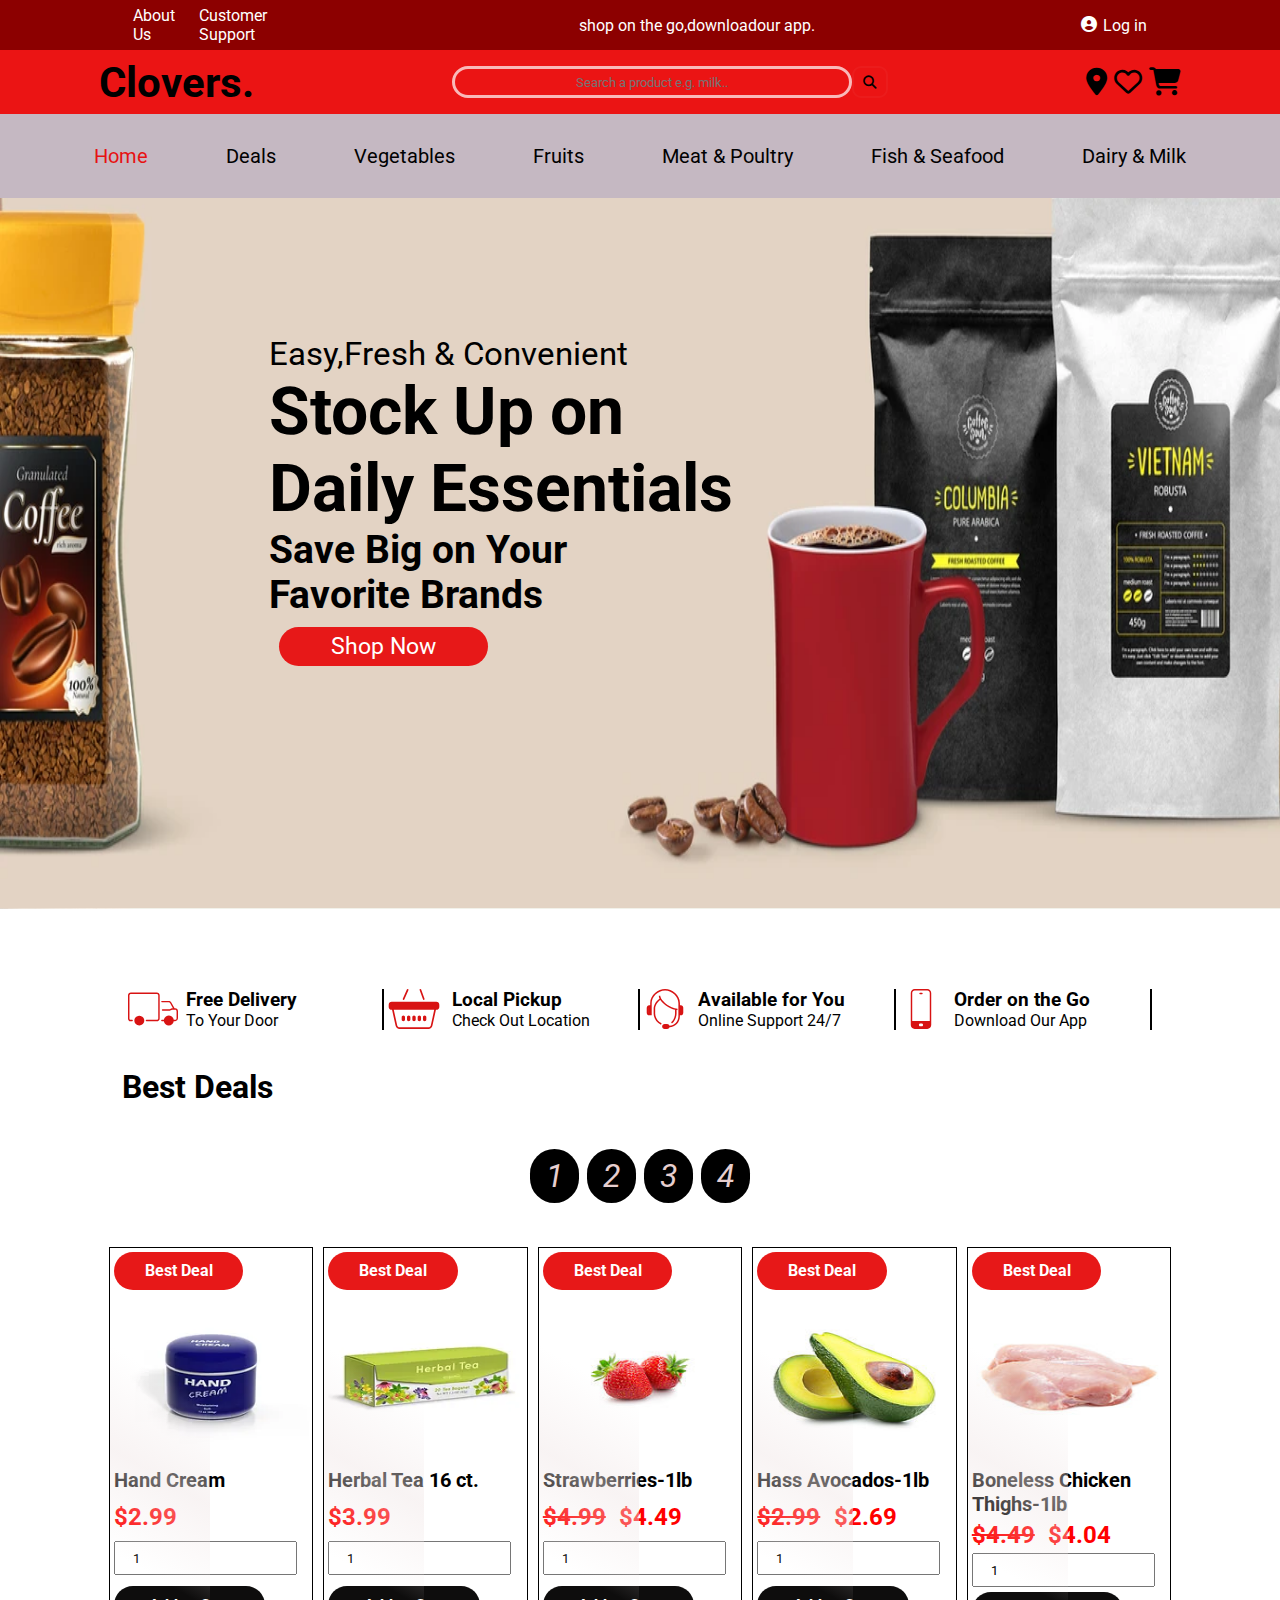
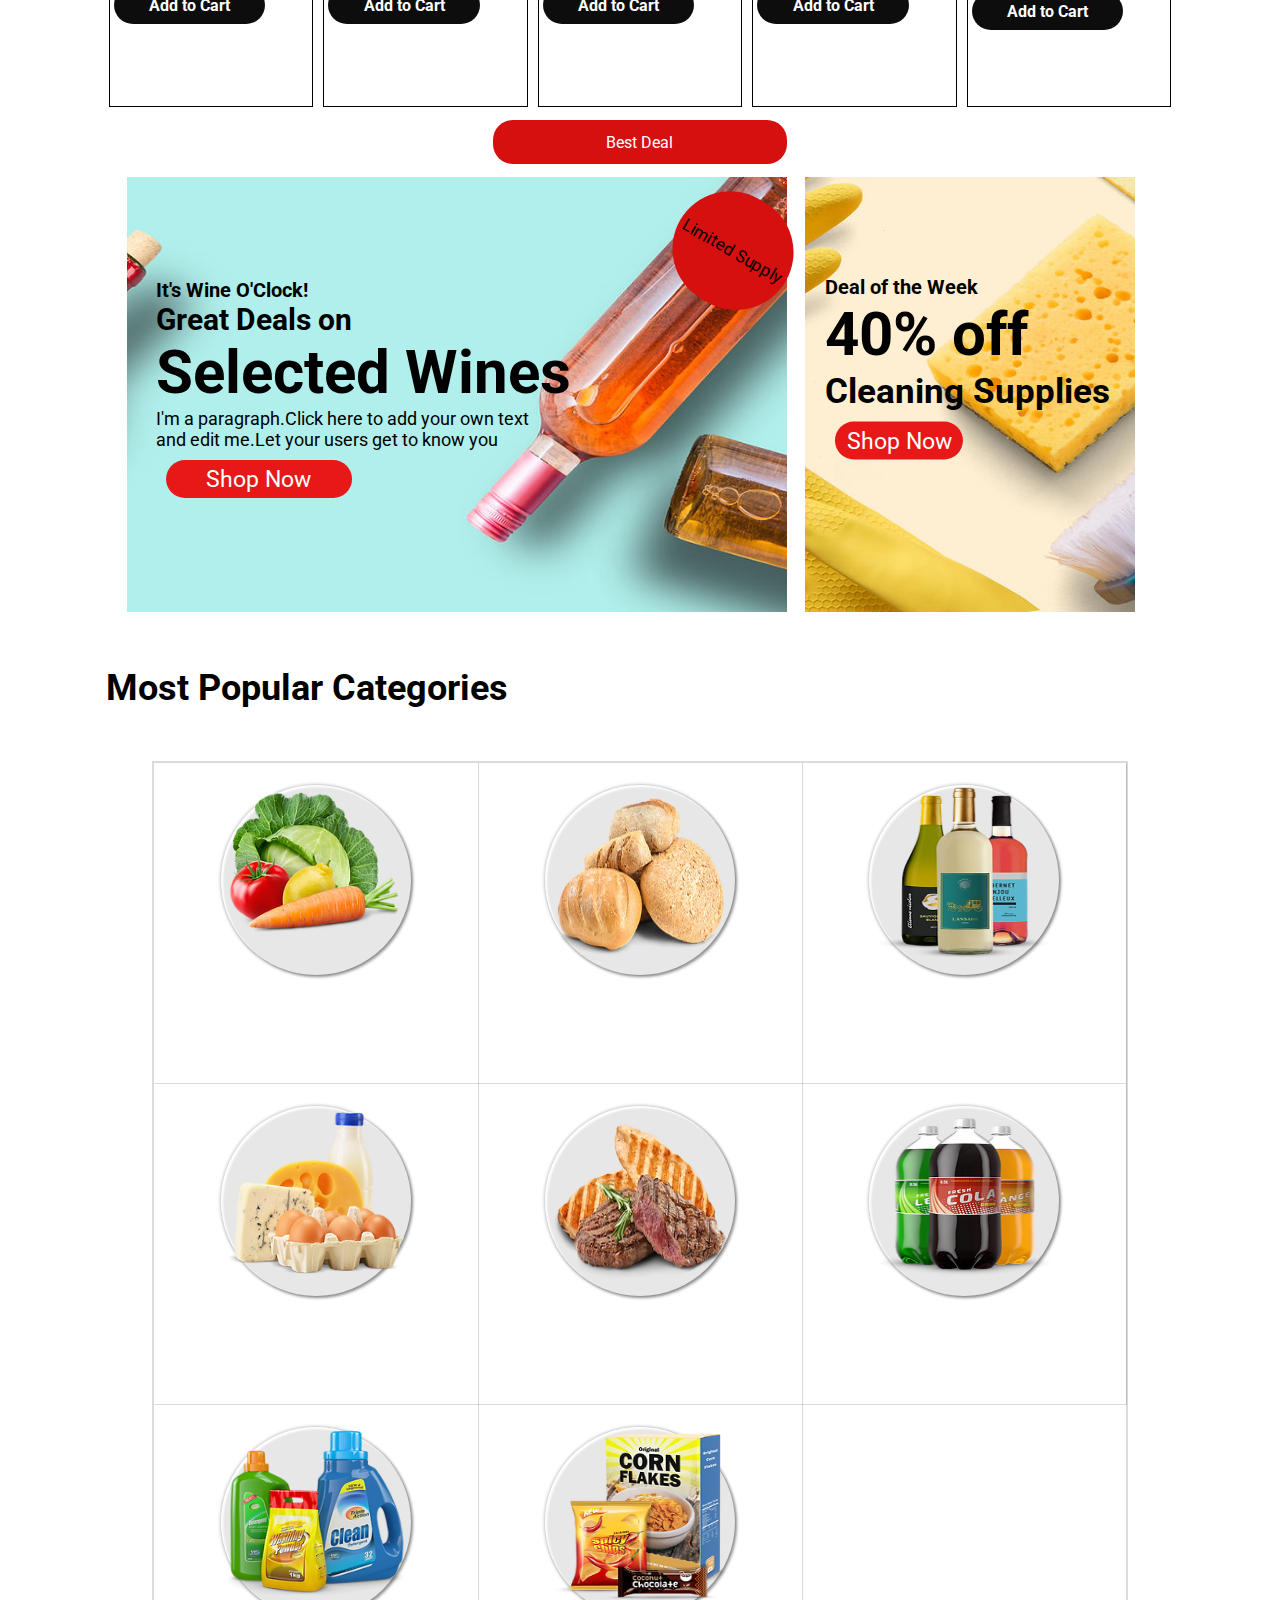
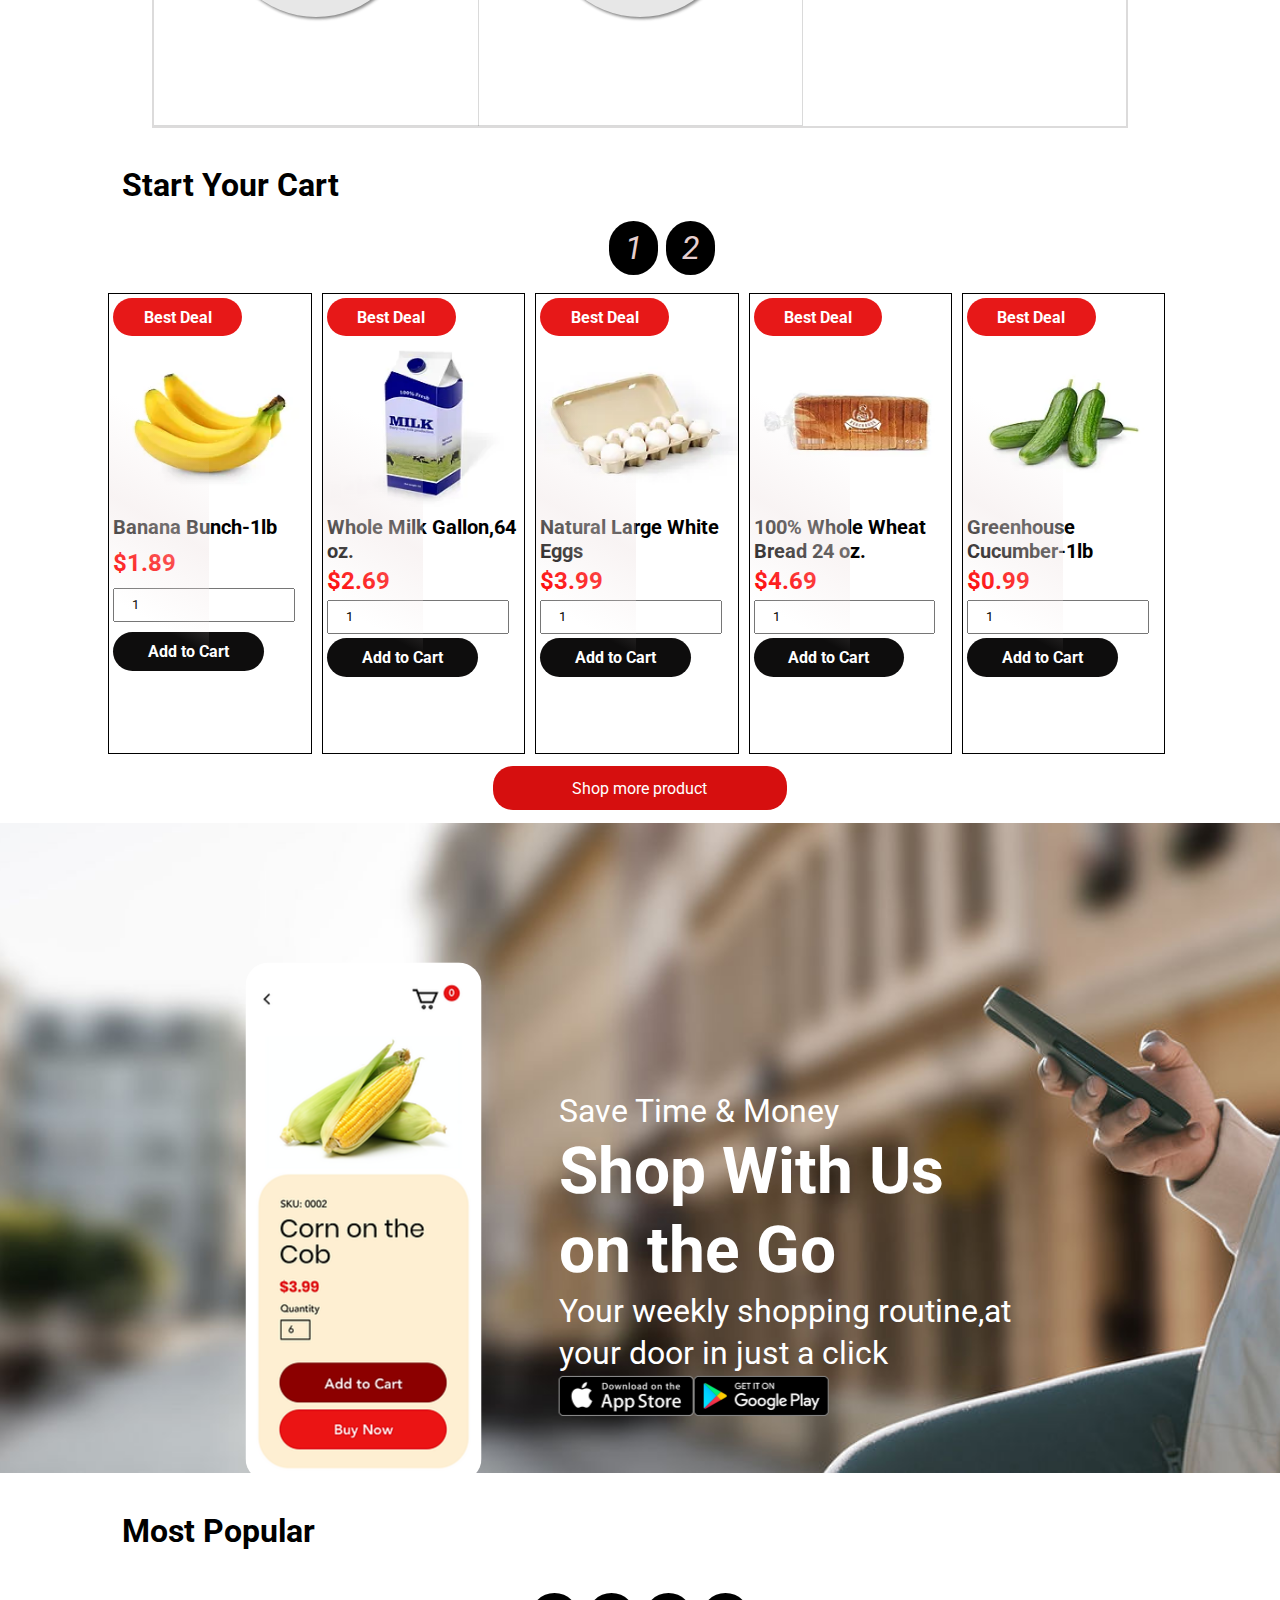
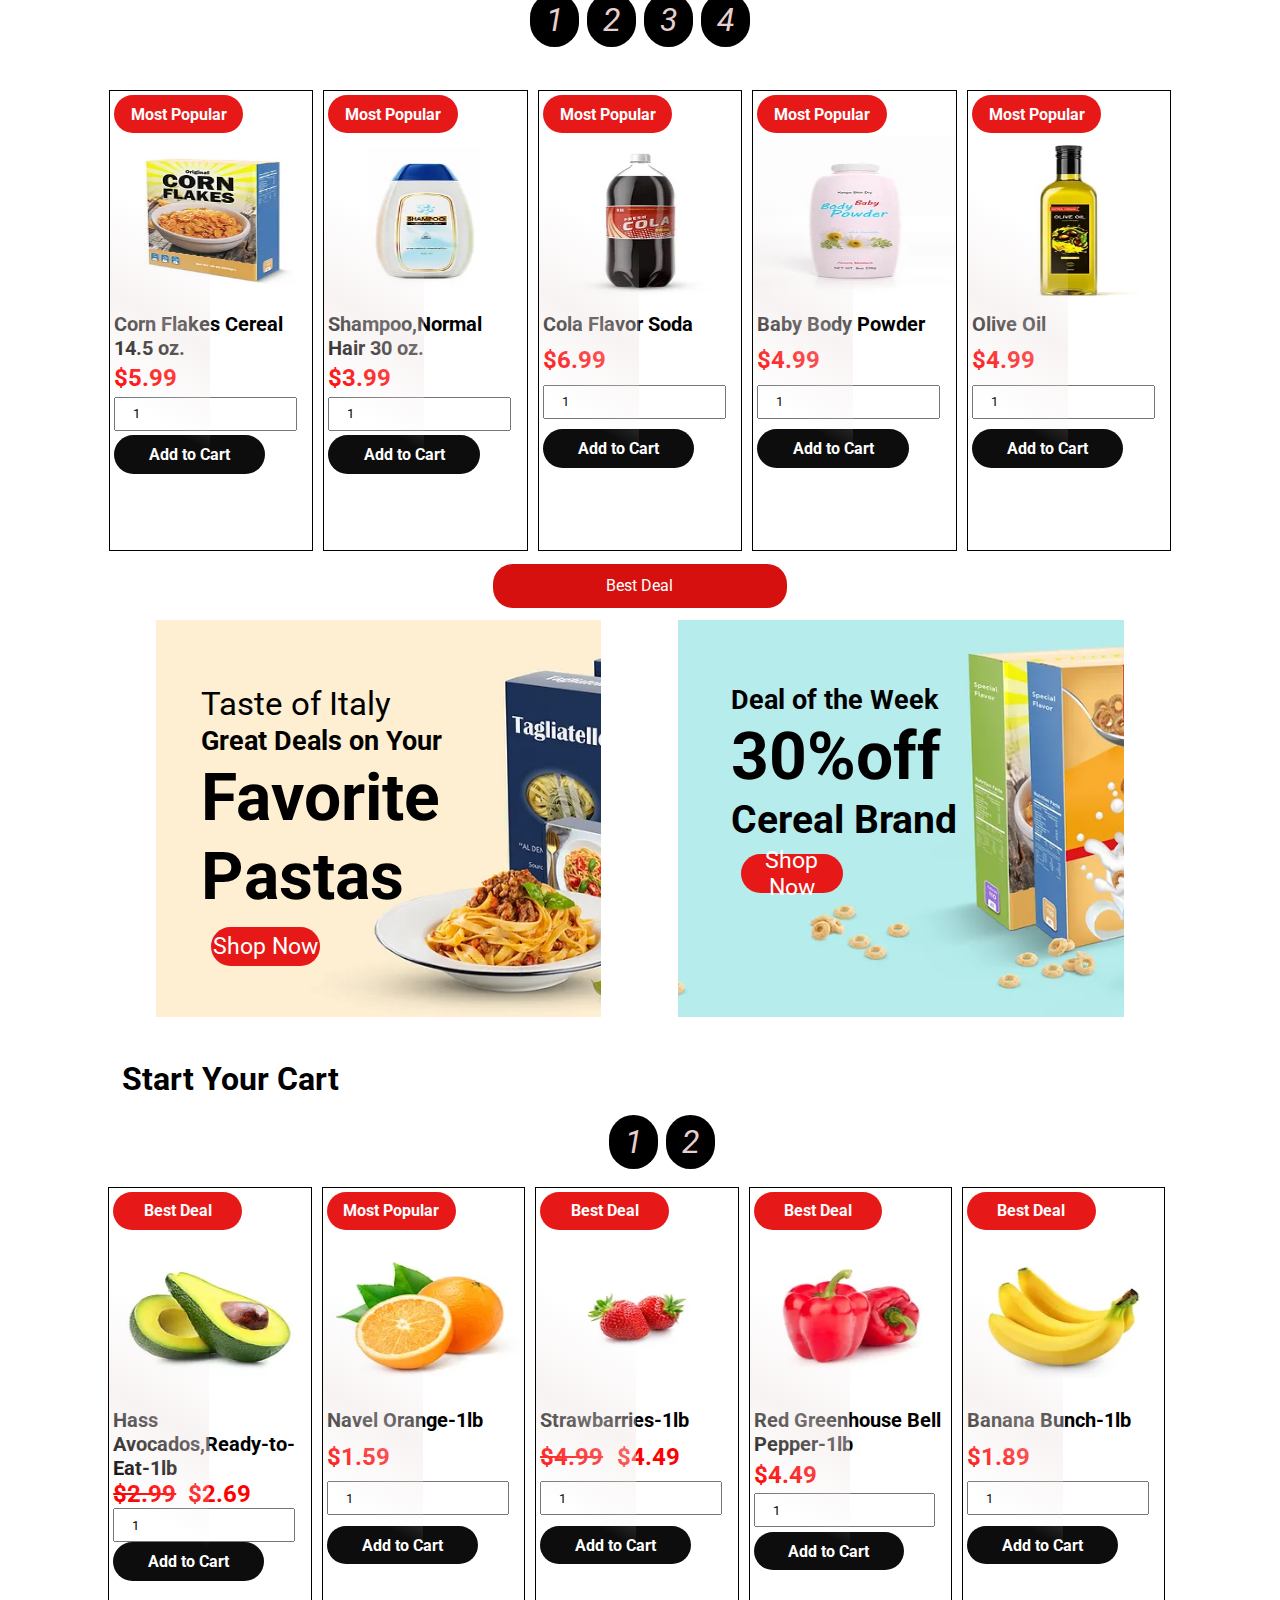
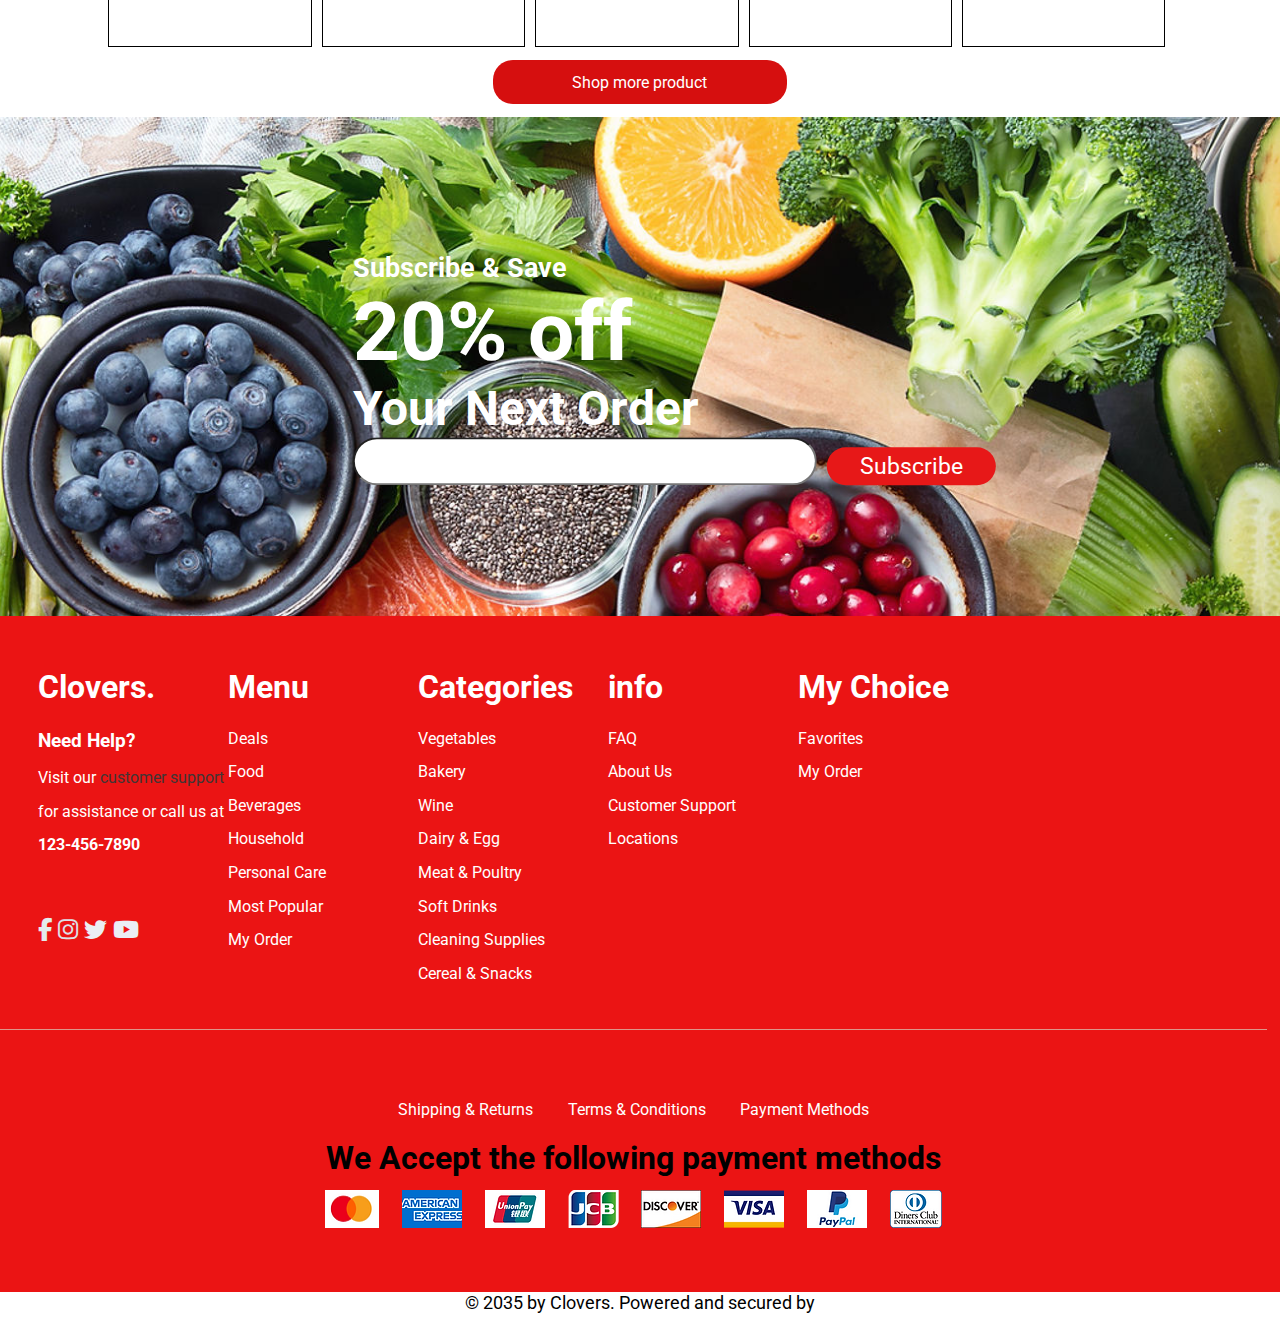
==== index.html @ 110d5f8f "project4" ====
<!DOCTYPE html>
<html lang="en">

<head>
    <meta charset="UTF-8">
    <meta name="viewport" content="width=device-width, initial-scale=1.0">
    <title>Super Market</title>
    <link rel="stylesheet" href="styles.css">
    <link rel="preconnect" href="https://fonts.googleapis.com">
    <link rel="preconnect" href="https://fonts.gstatic.com" crossorigin>
    <link
        href="https://fonts.googleapis.com/css2?family=Roboto:ital,wght@0,100;0,300;0,400;0,500;0,700;0,900;1,100;1,300;1,400;1,500;1,700;1,900&display=swap"
        rel="stylesheet">
    <link rel="stylesheet" href="https://cdnjs.cloudflare.com/ajax/libs/font-awesome/6.5.2/css/all.min.css"
        integrity="sha512-SnH5WK+bZxgPHs44uWIX+LLJAJ9/2PkPKZ5QiAj6Ta86w+fsb2TkcmfRyVX3pBnMFcV7oQPJkl9QevSCWr3W6A=="
        crossorigin="anonymous" referrerpolicy="no-referrer" />
    <link rel="stylesheet" href="https://cdnjs.cloudflare.com/ajax/libs/font-awesome/6.6.0/css/all.min.css">
    <link href="/your-path-to-uicons/css/uicons-[your-style].css" rel="stylesheet">
    <link rel="stylesheet" href="https://cdnjs.cloudflare.com/ajax/libs/font-awesome/6.6.0/css/all.min.css">
    <link rel="stylesheet" href="index-responsive.css">
    <style>

    </style>
</head>

<body>
    <header class="nav-menu">
        <div class="nav1">
            <div class="list">
                <ul>
                    <li>About Us</li>
                    <li>Customer Support</li>
                </ul>
            </div>
            <div class="shoping">shop on the go,downloadour app. </div>
            <div class="log">
                <i class="fa-solid fa-circle-user"></i>
                <p>Log in</p>
            </div>
        </div>
        <div class="nav2">
            <div class="search ">
                <h2><a href="index.html"></a>Clovers.</h2>
            </div>
            <div class="search-container">
                <form action="#">
                    <input type="text" placeholder="Search a product e.g. milk.." name="search">
                    <button type="submit"><i class="fa fa-search"></i></button>
                </form>
            </div>
            <div class="icon">
                <i class="fa-solid fa-location-dot"></i>
                <i class="fa-regular fa-heart"></i>
                <i class="fa-solid fa-cart-shopping"></i>
            </div>
        </div>
        <div class="nav3">
            <button class="hamburger-icon">
                <label for="dropdown">
                    <i class="fa-solid fa-bars"></i>
                    <i class="fa-solid fa-x"></i>
                </label>
                <input type="checkbox" id="dropdown" />
            </button>
            <ul class="navigation">
                <li> <a class="deals active" href="index.html">Home </a></li>
                <li> <a class="" href="Deals.html">Deals </a></li>
                <li> <a class="" href="vegetables.html">Vegetables </a></li>
                <li> <a class="" href="fruits.html">Fruits </a></li>
                <li> <a class="" href="Meat-Poultry.html">Meat & Poultry</a></li>
                <li> <a class="" href="fish-&-Seafood.html">Fish & Seafood </a></li>
                <li> <a class="" href="dairy-&-eggs.html">Dairy & Milk </a></li>
            </ul>
        </div>
    </header>
    <section class="section1">
        <div class="over">
            <div class="banner1">
                <img src="img/pic1.webp" alt="" class="slide1">
                <div class="text-box1">
                    <p>Easy,Fresh & Convenient</p>
                    <h1>Stock Up on </h1>
                    <h1>Daily Essentials</h1>
                    <h3>Save Big on Your </h3>
                    <h3> Favorite Brands </h3>
                    <div class="butn-dark mt-30 mb-30">
                        <a href="#"><span>Shop Now </span></a>
                    </div>
                </div>
            </div>
            <div class="banner2">
                <img src="img/pic2.webp" alt="" class="slide1">
                <div class="text-box2">
                    <p>Easy,Fresh & Convenient</p>
                    <h1>Stock Up on </h1>
                    <h1>Daily Essentials</h1>
                    <h3>Save Big on Your </h3>
                    <h3> Favorite Brands </h3>
                    <div class="butn-dark mt-30 mb-30">
                        <a href="project-page.html"><span>Shop Now </span></a>
                    </div>
                </div>
            </div>
            <div class="banner3">
                <img src="img/pic3.webp" alt="" class="slide1">
                <div class="text-box3">
                    <p>Easy,Fresh & Convenient</p>
                    <h1>Stock Up on </h1>
                    <h1>Daily Essentials</h1>
                    <h3>Save Big on Your </h3>
                    <h3> Favorite Brands </h3>
                    <div class="butn-dark mt-30 mb-30">
                        <a href="project-page.html"><span>Shop Now </span></a>
                    </div>
                </div>
            </div>
        </div>
    </section>
    <section class="section2">
        <div class="deliver">
            <div class="shop">
                <svg preserveAspectRatio="xMidYMid meet" data-bbox="22.1 47 160.002 106" viewBox="22.1 47 160.002 106"
                    height="40" width="50" xmlns="http://www.w3.org/2000/svg" data-type="color" role="presentation"
                    aria-hidden="true" aria-label="">
                    <defs>
                        <style>
                            #comp-ko2ld7g9 svg [data-color="1"] {
                                fill: #EB1414;
                            }
                        </style>
                    </defs>
                    <g>
                        <path
                            d="M74.2 137.2c0 8.7-7.1 15.8-15.9 15.8s-15.9-7.1-15.9-15.8 7.2-15.8 15.9-15.8c8.8 0 15.9 7.1 15.9 15.8zm40-90.2H31.4c-5.1 0-9.3 4.2-9.3 9.3v73.8c0 5.1 3.5 9.3 7.8 9.3h5.5c1.3 0 2.3-1 2.3-2.3 0-1.3-1-2.3-2.3-2.3h-5.5c-1.6 0-3.1-2.2-3.1-4.7V56.3c0-2.6 2.1-4.7 4.7-4.7h82.7c2.6 0 4.7 2.1 4.7 4.7v73.8c0 2.6-2.1 4.7-4.7 4.7H81.1c-1.3 0-2.3 1-2.3 2.3 0 1.3 1 2.3 2.3 2.3h33.1c5.1 0 9.3-4.2 9.3-9.3V56.3c0-5.1-4.2-9.3-9.3-9.3zm58.9 50.7h-2L160.2 78c-1.7-2.5-4.5-4-7.5-4h-22.2c-1.3 0-2.3 1-2.3 2.3 0 1.3 1 2.3 2.3 2.3h22.2c1.5 0 2.8.7 3.5 1.7l9.6 17.2H163c-.4 0-.7.1-1 .2l-6.3 3.1h-23.1c-1.3 0-2.3 1-2.3 2.3 0 1.3 1 2.3 2.3 2.3h23.6c.4 0 .7-.1 1-.2l6.3-3.1h9.6c2.9 0 4.4 1.8 4.4 5.1v22.9c0 2.4-2 4.4-4.4 4.4h-4.6c-1.1-7.6-7.7-13.4-15.7-13.4-7.9 0-14.5 5.8-15.7 13.4h-6.7c-1.3 0-2.3 1-2.3 2.3 0 1.3 1 2.3 2.3 2.3h6.6c1.1 7.6 7.7 13.5 15.7 13.5s14.6-5.9 15.7-13.5h4.6c5 0 9.1-4.1 9.1-9.1v-22.9c.1-5.5-3.6-9.4-9-9.4z"
                            fill="#d81313" data-color="1"></path>
                    </g>
                </svg>
                <div class="free">
                    <h3>Free Delivery</h3>
                    <p>To Your Door</p>
                </div>
            </div>
            <div class="shop">
                <svg preserveAspectRatio="xMidYMid meet" data-bbox="29.2 44.077 141.502 111.823"
                    viewBox="29.2 44.077 141.502 111.823" height="40" width="60" xmlns="http://www.w3.org/2000/svg"
                    data-type="color" role="presentation" aria-hidden="true" aria-label="">
                    <defs>
                        <style>
                            #comp-knd00woq1 svg [data-color="1"] {
                                fill: #EB1414;
                            }
                        </style>
                    </defs>
                    <g>
                        <path
                            d="M162.5 79.8h-125c-4.6 0-8.3 3.7-8.3 8.3v6c0 4.6 3.7 8.3 8.3 8.3h1.1l9.9 44.7c1.2 5.2 5.7 8.8 11 8.8h80.9c5.3 0 9.9-3.6 11-8.8l9.9-44.7h1.1c4.6 0 8.3-3.7 8.3-8.3v-6c.1-4.6-3.6-8.3-8.2-8.3zm-15.6 66.3c-.7 3-3.4 5.1-6.4 5.1h-81c-3.1 0-5.7-2.1-6.4-5.1l-9.7-43.7h113.1l-9.6 43.7zm-81.4-16.8v-6.2c0-2.6 2.1-4.7 4.7-4.7s4.7 2.1 4.7 4.7v6.2c0 2.6-2.1 4.7-4.7 4.7s-4.7-2.1-4.7-4.7zm14.9 0v-6.2c0-2.6 2.1-4.7 4.7-4.7s4.7 2.1 4.7 4.7v6.2c0 2.6-2.1 4.7-4.7 4.7s-4.7-2.1-4.7-4.7zm14.9 0v-6.2c0-2.6 2.1-4.7 4.7-4.7s4.7 2.1 4.7 4.7v6.2c0 2.6-2.1 4.7-4.7 4.7s-4.7-2.1-4.7-4.7zm14.9 0v-6.2c0-2.6 2.1-4.7 4.7-4.7s4.7 2.1 4.7 4.7v6.2c0 2.6-2.1 4.7-4.7 4.7s-4.7-2.1-4.7-4.7zm14.8 0v-6.2c0-2.6 2.1-4.7 4.7-4.7s4.7 2.1 4.7 4.7v6.2c0 2.6-2.1 4.7-4.7 4.7-2.5 0-4.7-2.1-4.7-4.7zM68.6 71.4L80 45.5c.5-1.2 1.9-1.7 3.1-1.2 1.2.5 1.7 1.9 1.2 3.1L72.9 73.3c-.4.9-1.3 1.4-2.2 1.4-.3 0-.6-.1-.9-.2-1.2-.5-1.7-1.9-1.2-3.1zm47-24.2c-.4-1.2.2-2.6 1.4-3 1.2-.4 2.6.2 3 1.4l9.4 25.9c.4 1.2-.2 2.6-1.4 3-.3.1-.5.1-.8.1-1 0-1.9-.6-2.2-1.6l-9.4-25.8z"
                            fill="#d81313" data-color="1"></path>
                    </g>
                </svg>
                <div class="free">
                    <h3>Local Pickup</h3>
                    <p>Check Out Location</p>
                </div>
            </div>
            <div class="shop">
                <svg preserveAspectRatio="xMidYMid meet" data-bbox="43.6 44.4 112.708 123.3"
                    viewBox="43.6 44.4 112.708 123.3" height="40" width="50" xmlns="http://www.w3.org/2000/svg"
                    data-type="color" role="presentation" aria-hidden="true" aria-label="">
                    <defs>
                        <style>
                            #comp-knd00wox svg [data-color="1"] {
                                fill: #EB1414;
                            }
                        </style>
                    </defs>
                    <g>
                        <path
                            d="M148.9 94.5H146v-7.3c0-24.1-24.6-42.8-45.8-42.8-21.2 0-45.8 18.7-45.8 42.8v7.3h-3.2c-4.2 0-7.6 3.7-7.6 8.2v14.6c0 4.5 3.4 8.2 7.6 8.2H59V87.2c0-17.6 18-38.1 41.1-38.1s41.1 20.5 41.1 38.1V129c0 15.4-12.1 28-27.4 28.7-1-3-3.8-5.2-7.2-5.2h-7.9c-4.2 0-7.6 3.4-7.6 7.6 0 4.2 3.4 7.6 7.6 7.6h7.9c3.4 0 6.3-2.3 7.2-5.3 17.8-.8 32-15.5 32-33.4v-3.4h2.9c4.2 0 7.6-3.7 7.6-8.2v-14.6c.2-4.6-3.2-8.3-7.4-8.3zm-100.7 8.2c0-.3 0-.6.1-.9v16.4c-.1-.3-.1-.6-.1-.9v-14.6zM89.5 150l-1.9 4.3c-14.9-6.7-22.7-22.1-22.7-33.8v-15.8c0-11.3 9.7-25.5 18.2-30.3-1.4-3-2.3-6.1-2.3-9.2h4.7c0 14.1 31.2 39.8 53 39.8v4.7c-.9 0-1.9-.1-2.9-.2v11c-.1 9.6-4.9 23-14.1 29.9l-2.8-3.8c8-6 12.2-17.7 12.2-26.1v-11.8c-8.6-2-19-6.9-28.4-13.6-4.2-3-12-9.2-17-16.6-7.1 3.9-15.8 16.8-15.8 26.2v15.8c-.2 10 6.8 23.7 19.8 29.5z"
                            fill="#d81313" data-color="1"></path>
                    </g>
                </svg>
                <div class="free">
                    <h3>Available for You</h3>
                    <p>Online Support 24/7</p>
                </div>
            </div>
            <div class="shop">
                <svg preserveAspectRatio="xMidYMid meet" data-bbox="66.2 33.9 67.6 132.2" viewBox="66.2 33.9 67.6 132.2"
                    height="40" width="50" xmlns="http://www.w3.org/2000/svg" data-type="color" role="presentation"
                    aria-hidden="true" aria-label="">
                    <defs>
                        <style>
                            #comp-kovl9zgc svg [data-color="1"] {
                                fill: #EB1414;
                            }
                        </style>
                    </defs>
                    <g>
                        <path
                            d="M120.9 33.9H79.1c-7.1 0-12.9 5.8-12.9 12.9v106.4c0 7.1 5.8 12.9 12.9 12.9h41.8c7.1 0 12.9-5.8 12.9-12.9V46.8c0-7.1-5.8-12.9-12.9-12.9zm-18.6 123.4h-4.7c-2.4 0-4.5-2-4.5-4.5s2-4.5 4.5-4.5h4.7c2.5 0 4.5 2 4.5 4.5s-2 4.5-4.5 4.5zm26.7-17.8H71V46.8c0-4.5 3.6-8.1 8.1-8.1h41.8c4.5 0 8.1 3.6 8.1 8.1v92.7zM105.6 49c0 1.3-1.1 2.4-2.4 2.4h-6.4c-1.3 0-2.4-1-2.4-2.4 0-1.3 1.1-2.4 2.4-2.4h6.4c1.3 0 2.4 1.1 2.4 2.4z"
                            fill="#d81313" data-color="1"></path>
                    </g>
                </svg>
                <div class="free">
                    <h3>Order on the Go</h3>
                    <p>Download Our App</p>
                </div>
            </div>
        </div>

    </section>
    <div class="section3">
        <h1 class="stay">Best Deals</h1>
        <div class="body">
            <div id="one" class="slideswitch"></div>
            <div id="two" class="slideswitch"></div>
            <div id="three" class="slideswitch"></div>
            <div id="four" class="slideswitch"></div>

            <div class="pagination">
                <a href="#one" id="pagination_one ">1</a>
                <a href="#two" id="pagination_two">2</a>
                <a href="#three" id="pagination_three">3</a>
                <a href="#four" id="pagination_four">4</a>
            </div>
            <div class="wrapper">
                <div id="one" class="section">
                    <div class="images">
                        <div class="cardss">
                            <div class="butns">
                                <a href="#"><span>Best Deal </span></a>
                            </div>
                            <div class="item1">
                                <img src="img/pic4.webp" alt="">
                            </div>
                            <div class="letter">
                                <p>Hand Cream</p>
                                <div class="dollar">$2.99</div>
                                <input class="add" type="" Value="1" placeholder="">
                                <div class="button">
                                    <a href="#">Add to Cart</a>
                                </div>
                            </div>
                        </div>
                        <div class="cardss">
                            <div class="butns">
                                <a href="#"><span>Best Deal </span></a>
                            </div>
                            <div class="item1">
                                <img src="img/pic5.webp" alt="">
                            </div>
                            <div class="letter">
                                <p>Herbal Tea 16 ct.</p>
                                <div class="dollar">$3.99
                                </div>
                                <input class="add" type="" Value="1" placeholder="">
                                <div class="button">
                                    <a href="#">Add to Cart</a>
                                </div>
                            </div>
                        </div>
                        <div class="cardss">
                            <div class="butns">
                                <a href="#"><span>Best Deal </span></a>
                            </div>
                            <div class="item1">
                                <img src="img/pic6.jpg" alt="">
                            </div>
                            <div class="letter">
                                <p>Strawberries-1lb</p>
                                <div class="dollar1">
                                    <s>$4.99</s>
                                    <p>$4.49</p>
                                </div>
                                <input class="add" type="" Value="1" placeholder="">
                                <div class="button">
                                    <a href="#">Add to Cart</a>
                                </div>
                            </div>
                        </div>
                        <div class="cardss">
                            <div class="butns">
                                <a href="#"><span>Best Deal </span></a>
                            </div>
                            <div class="item1">
                                <img src="img/pic7.jpg" alt="">
                            </div>
                            <div class="letter">
                                <p>Hass Avocados-1lb</p>
                                <div class="dollar1">
                                    <s>$2.99</s>
                                    <p>$2.69</p>
                                </div>
                                <input class="add" type="" Value="1" placeholder="">
                                <div class="button">
                                    <a href="#">Add to Cart</a>
                                </div>
                            </div>
                        </div>
                        <div class="cardss">
                            <div class="butns">
                                <a href="#"><span>Best Deal </span></a>
                            </div>
                            <div class="item1">
                                <img src="img/pic8.jpg" alt="">
                            </div>
                            <div class="letter">
                                <p>Boneless Chicken Thighs-1lb</p>
                                <div class="dollar1">
                                    <s>$4.49</s>
                                    <p>$4.04</p>
                                </div>
                                <input class="add" type="" Value="1" placeholder="">
                                <div class="button">
                                    <a href="#">Add to Cart</a>
                                </div>
                            </div>
                        </div>

                    </div>
                </div>
                <div class="section" id="two">
                    <div class="images">
                        <div class="cardss">
                            <div class="butns">
                                <a href="#"><span>Best Deal </span></a>
                            </div>
                            <div class="item1">
                                <img src="img/pic9.jpg" alt="">
                            </div>
                            <div class="letter">
                                <p>Tuna Steak Fillet-1lb</p>
                                <div class="dollar1">
                                    <s>$29.99</s>
                                    <p>$26.99</p>
                                </div>
                                <input class="add" type="" Value="1" placeholder="">
                                <div class="button">
                                    <a href="#">Add to Cart</a>
                                </div>
                            </div>
                        </div>
                        <div class="cardss">
                            <div class="butns">
                                <a href="#"><span>Best Deal </span></a>
                            </div>
                            <div class="item1">
                                <img src="img/pic10.jpg" alt="">
                            </div>
                            <div class="letter">
                                <p>Cream Cheese Spread 8oz.</p>
                                <div class="dollar1">
                                    <s>$3.99</s>
                                    <p>$3.59</p>
                                </div>
                                <input class="add" type="" Value="1" placeholder="">
                                <div class="button">
                                    <a href="#">Add to Cart</a>
                                </div>
                            </div>
                        </div>
                        <div class="cardss">
                            <div class="butns">
                                <a href="#"><span>Best Deal </span></a>
                            </div>
                            <div class="item1">
                                <img src="img/pic11.jpg" alt="">
                            </div>
                            <div class="letter">
                                <p>Thin Spaghetti 300 gr.</p>
                                <div class="dollar1">
                                    <s>$2.49</s>
                                    <p>$2.24</p>
                                </div>
                                <input class="add" type="" Value="1" placeholder="">
                                <div class="button">
                                    <a href="#">Add to Cart</a>
                                </div>
                            </div>
                        </div>
                        <div class="cardss">
                            <div class="butns">
                                <a href="#"><span>Best Deal </span></a>
                            </div>
                            <div class="item1">
                                <img src="img/pic12.jpg" alt="">
                            </div>
                            <div class="letter">
                                <p>Oats and Honey Gronola Cereal 16 oz.</p>
                                <div class="dollar1">
                                    <s>$3.99</s>
                                    <p>$3.59</p>
                                </div>
                                <input class="add" type="" Value="1" placeholder="">
                                <div class="button">
                                    <a href="#">Add to Cart</a>
                                </div>
                            </div>
                        </div>
                        <div class="cardss">
                            <div class="butns">
                                <a href="#"><span>Best Deal </span></a>
                            </div>
                            <div class="item1">
                                <img src="img/pic13.jpg" alt="">
                            </div>
                            <div class="letter">
                                <p>Decaffeinated Instant Coffee, Rich Aroma</p>
                                <div class="dollar1">
                                    <s>$8.99</s>
                                    <p>$8.09</p>
                                </div>
                                <input class="add" type="" Value="1" placeholder="">
                                <div class="button">
                                    <a href="#">Add to Cart</a>
                                </div>
                            </div>
                        </div>
                    </div>
                </div>
                <div id="three" class="section">
                    <div class="images">
                        <div class="cardss">
                            <div class="butns">
                                <a href="#"><span>Best Deal </span></a>
                            </div>
                            <div class="item1">
                                <img src="img/pic14.jpg" alt="">
                            </div>
                            <div class="letter">
                                <p>Brown Ale Glass Bottle 16 oz.</p>
                                <div class="dollar1">
                                    <s>$8.99</s>
                                    <p>$8.59</p>
                                </div>
                                <input class="add" type="" Value="1" placeholder="">
                                <div class="button">
                                    <a href="#">Add to Cart</a>
                                </div>
                            </div>
                        </div>
                        <div class="cardss">
                            <div class="butns">
                                <a href="#"><span>Best Deal </span></a>
                            </div>
                            <div class="item1">
                                <img src="img/pic15.jpg" alt="">
                            </div>
                            <div class="letter">
                                <p>Chinon Rose 750 ml.</p>
                                <div class="dollar1">
                                    <s>$14.99</s>
                                    <p>13.49</p>
                                </div>
                                <input class="add" type="" Value="1" placeholder="">
                                <div class="button">
                                    <a href="#">Add to Cart</a>
                                </div>
                            </div>
                        </div>
                        <div class="cardss">
                            <div class="butns">
                                <a href="#"><span>Best Deal </span></a>
                            </div>
                            <div class="item1">
                                <img src="img/pic16.jpg" alt="">
                            </div>
                            <div class="letter">
                                <p>Milk-Based Powder Formula Iron 29oz.</p>
                                <div class="dollar1">
                                    <s>$8.99</s>
                                    <p>$8.09</p>
                                </div>
                                <input class="add" type="" Value="1" placeholder="">
                                <div class="button">
                                    <a href="#">Add to Cart</a>
                                </div>
                            </div>
                        </div>
                        <div class="cardss">
                            <div class="butns">
                                <a href="#"><span>Best Deal </span></a>
                            </div>
                            <div class="item1">
                                <img src="img/pic17.webp" alt="">
                            </div>
                            <div class="letter">
                                <p>Shower Gel 350 ml.</p>
                                <div class="dollar1">
                                    <s>$2.99</s>
                                    <p>$2.69</p>
                                </div>
                                <input class="add" type="" Value="1" placeholder="">
                                <div class="button">
                                    <a href="#">Add to Cart</a>
                                </div>
                            </div>
                        </div>
                        <div class="cardss">
                            <div class="butns">
                                <a href="#"><span>Best Deal </span></a>
                            </div>
                            <div class="item1">
                                <img src="img/pic18.webp" alt="">
                            </div>
                            <div class="letter">
                                <p>Whitening Toothpaste 4 oz.</p>
                                <div class="dollar1">
                                    <s>$2.99</s>
                                    <p>$2.69</p>
                                </div>
                                <input class="add" type="" Value="1" placeholder="">
                                <div class="button">
                                    <a href="#">Add to Cart</a>
                                </div>
                            </div>
                        </div>

                    </div>
                </div>
                <div id="four" class="section">
                    <div class="images">

                        <div class="cardss">
                            <div class="butns">
                                <a href="#"><span>Best Deal </span></a>
                            </div>
                            <div class="item1">
                                <img src="img/pic19.webp" alt="">
                            </div>
                            <div class="letter">
                                <p>Toilet Paper, 100 sheets</p>
                                <div class="dollar1">
                                    <s>$6.49</s>
                                    <p>$5.84</p>
                                </div>
                                <input class="add" type="" Value="1" placeholder="">
                                <div class="button">
                                    <a href="#">Add to Cart</a>
                                </div>
                            </div>
                        </div>
                        <div class="cardss">
                            <div class="butns">
                                <a href="#"><span>Best Deal </span></a>
                            </div>
                            <div class="item1">
                                <img src="img/pic20.webp" alt="">
                            </div>
                            <div class="letter">
                                <p>Everything Bagels , 6 ct.</p>
                                <div class="dollar1">
                                    <s>$3.99</s>
                                    <p>$3.59</p>
                                </div>
                                <input class="add" type="" Value="1" placeholder="">
                                <div class="button">
                                    <a href="#">Add to Cart</a>
                                </div>
                            </div>
                        </div>
                        <div class="cardss">
                            <div class="butns">
                                <a href="#"><span>Best Deal </span></a>
                            </div>
                            <div class="item1">
                                <img src="img/pic21.webp" alt="">
                            </div>
                            <div class="letter">
                                <p>Everything Bagels , 6 ct.</p>
                                <div class="dollar1">
                                    <s>$3.99</s>
                                    <p>$3.59</p>
                                </div>
                                <input class="add" type="" Value="1" placeholder="">
                                <div class="button">
                                    <a href="#">Add to Cart</a>
                                </div>
                            </div>
                        </div>
                        <div class="cardss">
                            <div class="butns">
                                <a href="#"><span>Best Deal </span></a>
                            </div>
                            <div class="item1">
                                <img src="img/pic22.webp" alt="">
                            </div>
                            <div class="letter">
                                <p>Everything Bagels , 6 ct.</p>
                                <div class="dollar1">
                                    <s>$3.99</s>
                                    <p>$3.59</p>
                                </div>
                                <input class="add" type="" Value="1" placeholder="">
                                <div class="button">
                                    <a href="#">Add to Cart</a>
                                </div>
                            </div>
                        </div>
                        <div class="cardss">
                            <div class="butns">
                                <a href="#"><span>Best Deal </span></a>
                            </div>
                            <div class="item1">
                                <img src="img/pic23.webp" alt="">
                            </div>
                            <div class="letter">
                                <p>Everything Bagels , 6 ct.</p>
                                <div class="dollar1">
                                    <s>$3.99</s>
                                    <p>$3.59</p>
                                </div>
                                <input class="add" type="" Value="1" placeholder="">
                                <div class="button">
                                    <a href="#">Add to Cart</a>
                                </div>
                            </div>
                        </div>

                    </div>
                </div>
            </div>
        </div>


        <div class="butn1">
            <a href="#"><span>Best Deal </span></a>
        </div>
    </div>

    <section class="section4">
        <div class="clean">
            <div class="img1">
                <img src="img/img1.jpg" alt="">
                <div class="limit">
                    Limited
                    Supply
                </div>
                <div class="great1">
                    <h6 class>It's Wine O'Clock!</h6>
                    <h4>Great Deals on</h4>
                    <h1 class="time">Selected Wines</h1>
                    <p class="para">I'm a paragraph.Click here to add your own text</p>
                    <p class="para"> and edit me.Let your users get to know you</p>
                    <div class="butn-dark mt-30 mb-30">
                        <a href="project-page.html"><span>Shop Now </span></a>
                    </div>
                </div>
            </div>
            <div class="img2">
                <img src="img/img2.jpg" alt="">
                <div class="great2">
                    <h6>Deal of the Week</h6>
                    <h1>40% off</h1>
                    <h3>Cleaning Supplies</h3>
                    <div class="butn-dark mt-30 mb-30">
                        <a href="project-page.html"><span>Shop Now </span></a>
                    </div>
                </div>
            </div>
        </div>
    </section>
    <section class="section5">
        <b>
            <h1 class="stays">Most Popular Categories</h1>
        </b>
        <div class="categories">
            <div class="popular" id="Bakery1">
                <div class="card">
                    <div class="container-image" id="picture">
                        <img src="img/pics1.webp" alt="">
                    </div>
                    <div class="content">
                        <div class="detail">
                            <p>vegetables</p>
                            <p>$199</p>
                            <button>Buy</button>
                        </div>
                        <div class="product-image">
                            <div class="box-image" id="pict1">
                                <img src="img/pics1.webp" alt="">
                            </div>
                        </div>
                    </div>
                </div>
            </div>
            <div class="popular" id="Bakery2">
                <div class="card">
                    <div class="container-image" id="picture">
                        <img src="img/pics2.webp" alt="">
                    </div>
                    <div class="content">
                        <div class="detail">
                            <h1>Bakery</h1>
                            <p>$199</p>
                            <button>Buy</button>
                        </div>
                        <div class="product-image">
                            <div class="box-image" id="pict1">
                                <img src="img/pics2.webp" alt="">
                            </div>
                        </div>
                    </div>
                </div>
            </div>
            <div class="popular" id="Bakery3">
                <div class="card">
                    <div class="container-image" id="picture1">
                        <img src="img/pics3.webp" alt="">
                    </div>
                    <div class="content">
                        <div class="detail">
                            <h1>Wine</h1>
                            <p>$199</p>
                            <button>Buy</button>
                        </div>
                        <div class="product-image">
                            <div class="box-image">
                                <img src="img/pics3.webp" alt="">
                            </div>
                        </div>
                    </div>
                </div>
            </div>
            <div class="popular">
                <div class="card">
                    <div class="container-image" id="picture2">
                        <img src="img/pics4.webp" alt="">
                    </div>
                    <div class="content">
                        <div class="detail">
                            <h1>Dairy & Eggs</h1>
                            <p>$199</p>
                            <button>Buy</button>
                        </div>
                        <div class="product-image">
                            <div class="box-image">
                                <img class="box" src="img/pics4.webp" alt="">
                            </div>
                        </div>
                    </div>
                </div>
            </div>
            <div class="popular">
                <div class="card">
                    <div class="container-image" id="picture1">
                        <img src="img/pics5.webp" alt="">
                    </div>
                    <div class="content">
                        <div class="detail">
                            <h1>Meat & Poultry</h1>
                            <p>$199</p>
                            <button>Buy</button>
                        </div>
                        <div class="product-image">
                            <div class="box-image">
                                <img src="img/pics5.webp" alt="">
                            </div>
                        </div>
                    </div>
                </div>
            </div>
            <div class="popular">
                <div class="card">
                    <div class="container-image" id="picture1">
                        <img src="img/pics6.webp" alt="">
                    </div>
                    <div class="content">
                        <div class="detail">
                            <h1> Soft Drinks</h1>
                            <p>$199</p>
                            <button>Buy</button>
                        </div>
                        <div class="product-image">
                            <div class="box-image">
                                <img src="img/pics6.webp" alt="">
                            </div>
                        </div>
                    </div>
                </div>
            </div>
            <div class="popular">
                <div class="card">
                    <div class="container-image" id="picture1">
                        <img src="img/pics7.webp" alt="">
                    </div>
                    <div class="content">
                        <div class="detail">
                            <h1>Cleaning Supplies</h1>
                            <p>$199</p>
                            <button>Buy</button>
                        </div>
                        <div class="product-image">
                            <div class="box-image">
                                <img src="img/pics7.webp" alt="">
                            </div>
                        </div>
                    </div>
                </div>
            </div>

            <div class="popular">
                <div class="card">
                    <div class="container-image" id="picture1">
                        <img src="img/pics8.webp" alt="">
                    </div>
                    <div class="content">
                        <div class="detail">
                            <h1> Cereal & Snacks</h1>
                            <p>$199</p>
                            <button>Buy</button>
                        </div>
                        <div class="product-image">
                            <div class="box-image">
                                <img src="img/pics8.webp" alt="">
                            </div>
                        </div>
                    </div>
                </div>
            </div>
        </div>
    </section>

    <div class="section6">
        <h1 class="stay">Start Your Cart</h1>
        <div class="start">
            <div id="One" class="slideswitch"></div>
            <div id="Two" class="slideswitch"></div>

            <div class="paginations">
                <a href="#One" id="Pagination_one ">1</a>
                <a href="#Two" id="Pagination_two">2</a>
            </div>
            <div class="wrapper">
                <div id="One" class="section">
                    <div class="images">
                        <div class="cardss">
                            <div class="butns">
                                <a href="#"><span>Best Deal </span></a>
                            </div>
                            <div class="item1">
                                <img src="img/cart1.webp" alt="">
                            </div>
                            <div class="letter">
                                <p>Banana Bunch-1lb</p>
                                <div class="dollar">$1.89</div>
                                <input class="add" type="" Value="1" placeholder="">
                                <div class="button">
                                    <a href="#">Add to Cart</a>
                                </div>
                            </div>
                        </div>
                        <div class="cardss">
                            <div class="butns">
                                <a href="#"><span>Best Deal </span></a>
                            </div>
                            <div class="item1">
                                <img src="img/cart2.webp" alt="">
                            </div>
                            <div class="letter">
                                <p>Whole Milk Gallon,64 oz.</p>
                                <div class="dollar">$2.69
                                </div>
                                <input class="add" type="" Value="1" placeholder="">
                                <div class="button">
                                    <a href="#">Add to Cart</a>
                                </div>
                            </div>
                        </div>
                        <div class="cardss">
                            <div class="butns">
                                <a href="#"><span>Best Deal </span></a>
                            </div>
                            <div class="item1">
                                <img src="img/cart3.webp" alt="">
                            </div>
                            <div class="letter">
                                <p>Natural Large White Eggs</p>
                                <div class="dollar1">
                                    <p>$3.99</p>
                                </div>
                                <input class="add" type="" Value="1" placeholder="">
                                <div class="button">
                                    <a href="#">Add to Cart</a>
                                </div>
                            </div>
                        </div>
                        <div class="cardss">
                            <div class="butns">
                                <a href="#"><span>Best Deal </span></a>
                            </div>
                            <div class="item1">
                                <img src="img/cart4.webp" alt="">
                            </div>
                            <div class="letter">
                                <p>100% Whole Wheat Bread 24 oz.</p>
                                <div class="dollar1">
                                    <p>$4.69</p>
                                </div>
                                <input class="add" type="" Value="1" placeholder="">
                                <div class="button">
                                    <a href="#">Add to Cart</a>
                                </div>
                            </div>
                        </div>
                        <div class="cardss">
                            <div class="butns">
                                <a href="#"><span>Best Deal </span></a>
                            </div>
                            <div class="item1">
                                <img src="img/cart5.webp" alt="">
                            </div>
                            <div class="letter">
                                <p>Greenhouse Cucumber-1lb</p>
                                <div class="dollar1">
                                    <p>$0.99</p>
                                </div>
                                <input class="add" type="" Value="1" placeholder="">
                                <div class="button">
                                    <a href="#">Add to Cart</a>
                                </div>
                            </div>
                        </div>

                    </div>
                </div>
                <div class="section" id="Two">
                    <div class="images">
                        <div class="cardss">
                            <div class="butns">
                                <a href="#"><span>Best Deal </span></a>
                            </div>
                            <div class="item1">
                                <img src="img/cart6.webp" alt="">
                            </div>
                            <div class="letter">
                                <p>Beefsteak Tomatoes,Large-1lb</p>
                                <div class="dollar1">
                                    <s>$6.99</s>
                                    <p>$6.29</p>
                                </div>
                                <input class="add" type="" Value="1" placeholder="">
                                <div class="button">
                                    <a href="#">Add to Cart</a>
                                </div>
                            </div>
                        </div>
                        <div class="cardss">
                            <div class="butns">
                                <a href="#"><span>Best Deal </span></a>
                            </div>
                            <div class="item1">
                                <img src="img/cart7.webp" alt="">
                            </div>
                            <div class="letter">
                                <p>Fresh-squeezad Orange Juice,64 oz.</p>
                                <div class="dollar1">
                                    <s>$6.99</s>
                                    <p>$6.29</p>
                                </div>
                                <input class="add" type="" Value="1" placeholder="">
                                <div class="button">
                                    <a href="#">Add to Cart</a>
                                </div>
                            </div>
                        </div>
                        <div class="cardss">
                            <div class="butns">
                                <a href="#"><span>Best Deal </span></a>
                            </div>
                            <div class="item1">
                                <img src="img/cart8.webp" alt="">
                            </div>
                            <div class="letter">
                                <p>Orange Black Rice</p>
                                <div class="dollar1">
                                    <p>$4.99</p>
                                </div>
                                <input class="add" type="" Value="1" placeholder="">
                                <div class="button">
                                    <a href="#">Add to Cart</a>
                                </div>
                            </div>
                        </div>
                        <div class="cardss">
                            <div class="butns">
                                <a href="#"><span>Best Deal </span></a>
                            </div>
                            <div class="item1">
                                <img src="img/cart9.webp" alt="">
                            </div>
                            <div class="letter">
                                <p>Cream Cheese Spread 8 oz.</p>
                                <div class="dollar1">
                                    <s>$3.99</s>
                                    <p>$3.59</p>
                                </div>
                                <input class="add" type="" Value="1" placeholder="">
                                <div class="button">
                                    <a href="#">Add to Cart</a>
                                </div>
                            </div>
                        </div>
                        <div class="cardss">
                            <div class="butns">
                                <a href="#"><span>Best Deal </span></a>
                            </div>
                            <div class="item1">
                                <img src="img/cart10.webp" alt="">
                            </div>
                            <div class="letter">
                                <p>Whitening Toothpaste 4 oz.</p>
                                <div class="dollar1">
                                    <s>$2.99</s>
                                    <p>$2.69</p>
                                </div>
                                <input class="add" type="" Value="1" placeholder="">
                                <div class="button">
                                    <a href="#">Add to Cart</a>
                                </div>
                            </div>
                        </div>

                    </div>
                </div>
            </div>
        </div>
        <div class="butn2">
            <a href="#"><span>Shop more product </span></a>
        </div>
    </div>


    <section class="section7">
        <div class="shopping">
            <div class="corn">
                <img src="img/corn.webp" alt="">
            </div>
            <div class="door">
                <p>Save Time & Money</p>
                <h1>Shop With Us </h1>
                <h1> on the Go</h1>
                <p>Your weekly shopping routine,at </p>
                <p> your door in just a click</p>
                <div class="app">
                    <img src="img/AppBadge__ios.png" alt="">
                    <img src="img/AppBadge__android.png" alt="">
                </div>
            </div>
        </div>
    </section>

    <div class="section8">
        <h1 class="stay">Most Popular</h1>
        <div class="body">

            <div id="ONE" class="slideswitch"></div>
            <div id="TWO" class="slideswitch"></div>
            <div id="THREE" class="slideswitch"></div>
            <div id="FOUR" class="slideswitch"></div>
            <div id="FIVE" class="slideswitch"></div>

            <div class="pagination">
                <a href="#ONE" id="Pagination_one ">1</a>
                <a href="#TWO" id="Pagination_two">2</a>
                <a href="#THREE" id="Pagination_three">3</a>
                <a href="#FOUR" id="Pagination_four">4</a>
            </div>
            <div class="wrapper">
                <div id="ONE" class="section">
                    <div class="images">
                        <div class="cardss">
                            <div class="butns">
                                <a href="#"><span>Most Popular </span></a>
                            </div>
                            <div class="item1">
                                <img src="img/popular1.webp" alt="">
                            </div>
                            <div class="letter">
                                <p>Corn Flakes Cereal 14.5 oz.</p>
                                <div class="dollar">$5.99</div>
                                <input class="add" type="" Value="1" placeholder="">
                                <div class="button">
                                    <a href="#">Add to Cart</a>
                                </div>
                            </div>
                        </div>
                        <div class="cardss">
                            <div class="butns">
                                <a href="#"><span>Most Popular </span></a>
                            </div>
                            <div class="item1">
                                <img src="img/popular2.webp" alt="">
                            </div>
                            <div class="letter">
                                <p>Shampoo,Normal Hair 30 oz.</p>
                                <div class="dollar">$3.99
                                </div>
                                <input class="add" type="" Value="1" placeholder="">
                                <div class="button">
                                    <a href="#">Add to Cart</a>
                                </div>
                            </div>
                        </div>
                        <div class="cardss">
                            <div class="butns">
                                <a href="#"><span>Most Popular</span></a>
                            </div>
                            <div class="item1">
                                <img src="img/popular3.webp" alt="">
                            </div>
                            <div class="letter">
                                <p>Cola Flavor Soda</p>
                                <div class="dollar1">
                                    <p>$6.99</p>
                                </div>
                                <input class="add" type="" Value="1" placeholder="">
                                <div class="button">
                                    <a href="#">Add to Cart</a>
                                </div>
                            </div>
                        </div>
                        <div class="cardss">
                            <div class="butns">
                                <a href="#"><span>Most Popular</span></a>
                            </div>
                            <div class="item1">
                                <img src="img/popular4.webp" alt="">
                            </div>
                            <div class="letter">
                                <p>Baby Body Powder</p>
                                <div class="dollar1">
                                    <p>$4.99</p>
                                </div>
                                <input class="add" type="" Value="1" placeholder="">
                                <div class="button">
                                    <a href="#">Add to Cart</a>
                                </div>
                            </div>
                        </div>
                        <div class="cardss">
                            <div class="butns">
                                <a href="#"><span>Most Popular </span></a>
                            </div>
                            <div class="item1">
                                <img src="img/popular5.webp" alt="">
                            </div>
                            <div class="letter">
                                <p>Olive Oil</p>
                                <div class="dollar1">
                                    <p>$4.99</p>
                                </div>
                                <input class="add" type="" Value="1" placeholder="">
                                <div class="button">
                                    <a href="#">Add to Cart</a>
                                </div>
                            </div>
                        </div>

                    </div>
                </div>
                <div class="section" id="TWO">
                    <div class="images">
                        <div class="cardss">
                            <div class="butns">
                                <a href="#"><span>Most Popular </span></a>
                            </div>
                            <div class="item1">
                                <img src="img/popular6.webp" alt="">
                            </div>
                            <div class="letter">
                                <p>Chamomile Tea 16 ct.</p>
                                <div class="dollar1">
                                    <p>$3.99</p>
                                </div>
                                <input class="add" type="" Value="1" placeholder="">
                                <div class="button">
                                    <a href="#">Add to Cart</a>
                                </div>
                            </div>
                        </div>
                        <div class="cardss">
                            <div class="butns">
                                <a href="#"><span>Most Popular</span></a>
                            </div>
                            <div class="item1">
                                <img src="img/popular7.webp" alt="">
                            </div>
                            <div class="letter">
                                <p>King Salmon Fillet-1lb.</p>
                                <div class="dollar1">
                                    <p>$29.99</p>
                                </div>
                                <input class="add" type="" Value="1" placeholder="">
                                <div class="button">
                                    <a href="#">Add to Cart</a>
                                </div>
                            </div>
                        </div>
                        <div class="cardss">
                            <div class="butns">
                                <a href="#"><span>Most Popular</span></a>
                            </div>
                            <div class="item1">
                                <img src="img/popular8.webp" alt="">
                            </div>
                            <div class="letter">
                                <p>Italian Chicken Sausage-1lb</p>
                                <div class="dollar1">
                                    <p>$6.99</p>
                                </div>
                                <input class="add" type="" Value="1" placeholder="">
                                <div class="button">
                                    <a href="#">Add to Cart</a>
                                </div>
                            </div>
                        </div>
                        <div class="cardss">
                            <div class="butns">
                                <a href="#"><span>Most Popular</span></a>
                            </div>
                            <div class="item1">
                                <img src="img/popular9.webp" alt="">
                            </div>
                            <div class="letter">
                                <p>Navel Orange</p>
                                <div class="dollar1">
                                    <p>$1.59</p>
                                </div>
                                <input class="add" type="" Value="1" placeholder="">
                                <div class="button">
                                    <a href="#">Add to Cart</a>
                                </div>
                            </div>
                        </div>
                        <div class="cardss">
                            <div class="butns">
                                <a href="#"><span>Most Popular</span></a>
                            </div>
                            <div class="item1">
                                <img src="img/popular10.webp" alt="">
                            </div>
                            <div class="letter">
                                <p>Beefsteak Tomatoes,Large-1lb</p>
                                <div class="dollar1">
                                    <p>$3.99</p>
                                </div>
                                <input class="add" type="" Value="1" placeholder="">
                                <div class="button">
                                    <a href="#">Add to Cart</a>
                                </div>
                            </div>
                        </div>
                    </div>
                </div>

                <div id="THREE" class="section">
                    <div class="images">
                        <div class="cardss">
                            <div class="butns">
                                <a href="#"><span>Most Popular</span></a>
                            </div>
                            <div class="item1">
                                <img src="img/popular11.webp" alt="">
                            </div>
                            <div class="letter">
                                <p>Fresh Brioche Buns 4 ct.</p>
                                <div class="dollar1">
                                    <p>$5.99</p>
                                </div>
                                <input class="add" type="" Value="1" placeholder="">
                                <div class="button">
                                    <a href="#">Add to Cart</a>
                                </div>
                            </div>
                        </div>
                        <div class="cardss">
                            <div class="butns">
                                <a href="#"><span>Most Popular</span></a>
                            </div>
                            <div class="item1">
                                <img src="img/popular12.webp" alt="">
                            </div>
                            <div class="letter">
                                <p>Lux Rose 750 ml.</p>
                                <div class="dollar1">
                                    <p>$14.99</p>
                                </div>
                                <input class="add" type="" Value="1" placeholder="">
                                <div class="button">
                                    <a href="#">Add to Cart</a>
                                </div>
                            </div>
                        </div>
                        <div class="cardss">
                            <div class="butns">
                                <a href="#"><span>Most Popular</span></a>
                            </div>
                            <div class="item1">
                                <img src="img/popular13.webp" alt="">
                            </div>
                            <div class="letter">
                                <p>Brazilian,Medium Roast</p>
                                <div class="dollar1">
                                    <p>$7.99</p>
                                </div>
                                <input class="add" type="" Value="1" placeholder="">
                                <div class="button">
                                    <a href="#">Add to Cart</a>
                                </div>
                            </div>
                        </div>
                        <div class="cardss">
                            <div class="butns">
                                <a href="#"><span>Most Popular</span></a>
                            </div>
                            <div class="item1">
                                <img src="img/popular14.webp" alt="">
                            </div>
                            <div class="letter">
                                <p>Dish Liquid 32.5 oz</p>
                                <div class="dollar1">
                                    <p>$3.99</p>
                                </div>
                                <input class="add" type="" Value="1" placeholder="">
                                <div class="button">
                                    <a href="#">Add to Cart</a>
                                </div>
                            </div>
                        </div>
                        <div class="cardss">
                            <div class="butns">
                                <a href="#"><span>Most Popular</span></a>
                            </div>
                            <div class="item1">
                                <img src="img/popular15.webp" alt="">
                            </div>
                            <div class="letter">
                                <p>Penna Rigati 350gr</p>
                                <div class="dollar1">
                                    <p>$2.49</p>
                                </div>
                                <input class="add" type="" Value="1" placeholder="">
                                <div class="button">
                                    <a href="#">Add to Cart</a>
                                </div>
                            </div>
                        </div>

                    </div>
                </div>

                <div id="FOUR" class="section">
                    <div class="images">

                        <div class="cardss">
                            <div class="butns">
                                <a href="#"><span>Most Popular</span></a>
                            </div>
                            <div class="item1">
                                <img src="img/popular16.webp" alt="">
                            </div>
                            <div class="letter">
                                <p>Greek Yogurt,Strawberry on the Bottom</p>
                                <div class="dollar1">
                                    <p>$1.49</p>
                                </div>
                                <input class="add" type="" Value="1" placeholder="">
                                <div class="button">
                                    <a href="#">Add to Cart</a>
                                </div>
                            </div>
                        </div>
                        <div class="cardss">
                            <div class="butns">
                                <a href="#"><span>Most Popular</span></a>
                            </div>
                            <div class="item1">
                                <img src="img/popular17.webp" alt="">
                            </div>
                            <div class="letter">
                                <p>Organic Brown Pice</p>
                                <div class="dollar1">
                                    <p>$4.99</p>
                                </div>
                                <input class="add" type="" Value="1" placeholder="">
                                <div class="button">
                                    <a href="#">Add to Cart</a>
                                </div>
                            </div>
                        </div>
                        <div class="cardss">
                            <div class="butns">
                                <a href="#"><span>Most Popular</span></a>
                            </div>
                            <div class="item1">
                                <img src="img/popular18.webp" alt="">
                            </div>
                            <div class="letter">
                                <p>Liquid Laundry Detergent</p>
                                <div class="dollar1">
                                    <p>$4.59</p>
                                </div>
                                <input class="add" type="" Value="1" placeholder="">
                                <div class="button">
                                    <a href="#">Add to Cart</a>
                                </div>
                            </div>
                        </div>
                        <div class="cardss">
                            <div class="butns">
                                <a href="#"><span>Most Popular</span></a>
                            </div>
                            <div class="item1">
                                <img src="img/popular19.webp" alt="">
                            </div>
                            <div class="letter">
                                <p>Milk Chocolate Bar 35%</p>
                                <div class="dollar1">
                                    <p>$2.99</p>
                                </div>
                                <input class="add" type="" Value="1" placeholder="">
                                <div class="button">
                                    <a href="#">Add to Cart</a>
                                </div>
                            </div>
                        </div>
                        <div class="cardss">
                            <div class="butns">
                                <a href="#"><span>Most Popular</span></a>
                            </div>
                            <div class="item1">
                                <img src="img/popular20.webp" alt="">
                            </div>
                            <div class="letter">
                                <p>Pale Ale Glass Bottle 16 oz.</p>
                                <div class="dollar1">
                                    <p>$8.99</p>
                                </div>
                                <input class="add" type="" Value="1" placeholder="">
                                <div class="button">
                                    <a href="#">Add to Cart</a>
                                </div>
                            </div>
                        </div>

                    </div>
                </div>

            </div>
        </div>
        <div class="butn1">
            <a href="#"><span>Best Deal</span></a>
        </div>
    </div>
    <section class="section9">
        <div class="taste">
            <div class="pastas">
                <img src="img/taste1.webp" alt="">
                <div class="italy">
                    <p>Taste of Italy</p>
                    <h5>Great Deals on Your</h5>
                    <b>
                        <h1>Favorite</h1>
                    </b>
                    <b>
                        <h1>Pastas</h1>
                    </b>
                    <div class="butn-dark mt-30 mb-30">
                        <a href="project-page.html"><span>Shop Now </span></a>
                    </div>
                </div>

            </div>
            <div class="pastas">
                <img src="img/taste2.webp" alt="">
                <div class="italy">
                    <h5>Deal of the Week</h5>
                    <b>
                        <h1>30%off</h1>
                    </b>
                    <h3>Cereal Brand</h3>
                    <div class="butn-dark mt-30 mb-30">
                        <a href="project-page.html"><span>Shop Now </span></a>
                    </div>
                </div>
            </div>
        </div>
    </section>
    <div class="section10">
        <h1 class="stay">Start Your Cart</h1>
        <div class="start">

            <div id="first" class="slideswitch"></div>
            <div id="second" class="slideswitch"></div>

            <div class="paginations">
                <a href="#first" id="Pagination_one ">1</a>
                <a href="#second" id="Pagination_two">2</a>
            </div>
            <div class="wrapper">
                <div id="first" class="section">
                    <div class="images">
                        <div class="cardss">
                            <div class="butns">
                                <a href="#"><span>Best Deal </span></a>
                            </div>
                            <div class="item1">
                                <img src="img/fresh1.webp" alt="">
                            </div>
                            <div class="letter">
                                <p>Hass Avocados,Ready-to-Eat-1lb </p>
                                <div class="dollar">
                                    <s>$2.99</s>
                                    <p>$2.69</p>
                                </div>
                                <input class="add" type="" Value="1" placeholder="">
                                <div class="button">
                                    <a href="#">Add to Cart</a>
                                </div>
                            </div>
                        </div>
                        <div class="cardss">
                            <div class="butns">
                                <a href="#"><span>Most Popular</span></a>
                            </div>
                            <div class="item1">
                                <img src="img/fresh2.webp" alt="">
                            </div>
                            <div class="letter">
                                <p>Navel Orange-1lb</p>
                                <div class="dollar">
                                    <p>$1.59</p>
                                </div>
                                <input class="add" type="" Value="1" placeholder="">
                                <div class="button">
                                    <a href="#">Add to Cart</a>
                                </div>
                            </div>
                        </div>
                        <div class="cardss">
                            <div class="butns">
                                <a href="#"><span>Best Deal </span></a>
                            </div>
                            <div class="item1">
                                <img src="img/fresh3.webp" alt="">
                            </div>
                            <div class="letter">
                                <p>Strawbarries-1lb</p>
                                <div class="dollar1">
                                    <s>$4.99</s>
                                    <p>$4.49</p>
                                </div>
                                <input class="add" type="" Value="1" placeholder="">
                                <div class="button">
                                    <a href="#">Add to Cart</a>
                                </div>
                            </div>
                        </div>
                        <div class="cardss">
                            <div class="butns">
                                <a href="#"><span>Best Deal </span></a>
                            </div>
                            <div class="item1">
                                <img src="img/fresh4.webp" alt="">
                            </div>
                            <div class="letter">
                                <p>Red Greenhouse Bell Pepper-1lb</p>
                                <div class="dollar1">
                                    <p>$4.49</p>
                                </div>
                                <input class="add" type="" Value="1" placeholder="">
                                <div class="button">
                                    <a href="#">Add to Cart</a>
                                </div>
                            </div>
                        </div>
                        <div class="cardss">
                            <div class="butns">
                                <a href="#"><span>Best Deal </span></a>
                            </div>
                            <div class="item1">
                                <img src="img/fresh5.webp" alt="">
                            </div>
                            <div class="letter">
                                <p>Banana Bunch-1lb</p>
                                <div class="dollar1">
                                    <p>$1.89</p>
                                </div>
                                <input class="add" type="" Value="1" placeholder="">
                                <div class="button">
                                    <a href="#">Add to Cart</a>
                                </div>
                            </div>
                        </div>

                    </div>
                </div>
                <div class="section" id="second">
                    <div class="images">
                        <div class="cardss">
                            <div class="butns">
                                <a href="#"><span>Best Deal </span></a>
                            </div>
                            <div class="item1">
                                <img src="img/fresh6.webp" alt="">
                            </div>
                            <div class="letter">
                                <p>Ripe Apple-1lb</p>
                                <div class="dollar1">
                                    <p>$1.20</p>
                                </div>
                                <input class="add" type="" Value="1" placeholder="">
                                <div class="button">
                                    <a href="#">Add to Cart</a>
                                </div>
                            </div>
                        </div>
                        <div class="cardss">
                            <div class="butns">
                                <a href="#"><span>Best Deal </span></a>
                            </div>
                            <div class="item1">
                                <img src="img/fresh7.webp" alt="">
                            </div>
                            <div class="letter">
                                <p>Lancaster Farm Fresh Carrots-1lb</p>
                                <div class="dollar1">
                                    <p>$5.99</p>
                                </div>
                                <input class="add" type="" Value="1" placeholder="">
                                <div class="button">
                                    <a href="#">Add to Cart</a>
                                </div>
                            </div>
                        </div>
                        <div class="cardss">
                            <div class="butns">
                                <a href="#"><span>Best Deal </span></a>
                            </div>
                            <div class="item1">
                                <img src="img/fresh8.webp" alt="">
                            </div>
                            <div class="letter">
                                <p>Bartlett Pear-1lb</p>
                                <div class="dollar1">
                                    <p>$1.29</p>
                                </div>
                                <input class="add" type="" Value="1" placeholder="">
                                <div class="button">
                                    <a href="#">Add to Cart</a>
                                </div>
                            </div>
                        </div>
                        <div class="cardss">
                            <div class="butns">
                                <a href="#"><span>Best Deal </span></a>
                            </div>
                            <div class="item1">
                                <img src="img/fresh9.webp" alt="">
                            </div>
                            <div class="letter">
                                <p>Greenhouse Cucumber-1lb</p>
                                <div class="dollar1">
                                    <p>$0.99</p>
                                </div>
                                <input class="add" type="" Value="1" placeholder="">
                                <div class="button">
                                    <a href="#">Add to Cart</a>
                                </div>
                            </div>
                        </div>
                        <div class="cardss">
                            <div class="butns">
                                <a href="#"><span>Best Deal </span></a>
                            </div>
                            <div class="item1">
                                <img src="img/fresh10.webp" alt="">
                            </div>
                            <div class="letter">
                                <p>Beefsteak Tomatoes,Large-1lb</p>
                                <div class="dollar1">
                                    <p>$3.99</p>
                                </div>
                                <input class="add" type="" Value="1" placeholder="">
                                <div class="button">
                                    <a href="#">Add to Cart</a>
                                </div>
                            </div>
                        </div>
                    </div>
                </div>


            </div>
        </div>
        <div class="butn1">
            <a href="#"><span>Shop more product </span></a>
        </div>
    </div>
    <section class="section11">
        <div class="cleans">

            <div class="img2">
                <div class="greats">
                    <h6>Subscribe & Save</h6>
                    <h1>20% off</h1>
                    <h3>Your Next Order</h3>
                    <div class="searchs">
                        <input class="boxes" type="text">
                        <div class="butn-dark mt-30 mb-30">
                            <a href=""><span>Subscribe</span></a>
                        </div>
                    </div>
                </div>
            </div>
        </div>
    </section>
    <footer>
        <div class="order">
            <div class="visit">
                <div class="logos">
                    <b>
                        <h1 class="care">Clovers.</h2>
                    </b>
                    <h3>Need Help?</h3>
                    <p>Visit our <a href="">customer support</a></p>
                    <p>for assistance or call us at</p>
                    <b>
                        <p>123-456-7890</p>
                    </b>
                    <div class="icons">


                        <i class="fa-brands fa-facebook-f" style="color: #e4ecec;"></i>
                        <i class="fa-brands fa-instagram" style="color: #dde1e9;"></i>
                        <i class="fa-brands fa-twitter" style="color: #ebeef4;"></i>
                        <i class="fa-brands fa-youtube" style="color: #ebeef5;"></i>
                    </div>

                </div>
                <div class="menu">
                    <h1 class="care">Menu</h1>
                    <p>Deals</p>
                    <p>Food</p>
                    <p>Beverages</p>
                    <p>Household</p>
                    <p>Personal Care</p>
                    <p>Most Popular</p>
                    <p>My Order</p>
                </div>
                <div class="categorie">
                    <h1 class="care">Categories</h1>
                    <p>Vegetables</p>
                    <p>Bakery</p>
                    <p>Wine</p>
                    <p>Dairy & Egg</p>
                    <p>Meat & Poultry</p>
                    <p>Soft Drinks</p>
                    <p>Cleaning Supplies</p>
                    <p>Cereal & Snacks</p>
                </div>
                <div class="info">
                    <b>
                        <h1 class="care">info</h1>
                    </b>
                    <p>FAQ</p>
                    <p>About Us</p>
                    <p> Customer Support </p>
                    <p>Locations</p>
                </div>
                <div class="choice">
                    <b>
                        <h1 class="care">My Choice</h1>
                    </b>
                    <p>Favorites</p>
                    <p>My Order</p>
                </div>
            </div>

        </div>
        <div class="payment">
            <div class="hi">
                <p><a href="">Shipping & Returns</a></p>
                <p><a href="">Terms & Conditions</a></p>
                <p><a href="">Payment Methods</a></p>
            </div>
            <div class="terms">
                <h1>We Accept the following payment methods</h1>
                <div class="visa">
                    <img src="img/visa1.webp" alt="">
                    <img src="img/visa2.webp" alt="">
                    <img src="img/visa3.webp" alt="">
                    <img src="img/visa4.webp" alt="">
                    <img src="img/visa5.webp" alt="">
                    <img src="img/visa6.webp" alt="">
                    <img src="img/visa7.webp" alt="">
                    <img src="img/visa8.webp" alt="">
                </div>
            </div>
        </div>
        <div class="power">
            <p>© 2035 by Clovers. Powered and secured by </p>
        </div>

    </footer>


</body>

</html>
---- styles.css ----
* {
    margin: 0;
    padding: 0;
    font-family: "Roboto", sans-serif;
}

.nav-menu {
    position: fixed;
    z-index: 1;
    top: 0px;
    background-color: white;
    width: 100%;
}

.log {
    display: flex;
    gap: 6px;
}

section {
    height: auto;
    width: 100%;
    margin: auto;
}

.nav1 {
    display: flex;
    justify-content: space-around;
    background-color: #8c0000;
    height: 50px;
    align-items: center;
    color: #fff;
}

.list ul {
    display: flex;
    gap: 5%;
    list-style: none;
}

.list {
    width: 14%;
}

.nav2 {
    background-color: #eb1414;
    display: flex;
    align-items: center;
    height: 5vw;
    justify-content: space-around;
    font-size: 28px;
}

a {
    text-decoration: none;
    color: #423434;
}

.content1 {
    display: none;
    position: absolute;
    width: 10pc;
    gap: 5%;
    cursor: pointer;
    font-size: 2px;
    background-color: #fff;
    z-index: 1;
}

.dropdown1:hover .content1 {
    display: flex;
}

.first {
    font-size: 20px;
}

.lips {
    color: #ee1d6b;
}

.search-container {
    width: 34%;
}

form input[type="text"] {
    height: 2vw;
    background: transparent;
    width: 100%;
    border: 3px solid rgba(255, 255, 255, 0.705);
    text-align: center;
    border-radius: 17px;
}

form {
    display: flex;
}

form button {
    border-radius: 9px;
    background: transparent;
    width: 9%;
    border: 2px solid rgba(255, 255, 255, 0.034);
}

.search button i {
    font-size: 18px;
}

form button:hover {
    background: rgb(13, 14, 13);
    color: rgb(236, 222, 222);
}

.hamburger-icon {
    display: none;
}

.nav3 {
    padding: 10px 20px;
    background-color: rgb(197, 184, 194);
}

.hamburger-icon {
    border: none;
    background-color: transparent;
}

.hamburger-icon .fa-bars,
.hamburger-icon .fa-x {
    color: black;
    font-size: 1rem;
    cursor: pointer;
}

.hamburger-icon input[type="checkbox"] {
    appearance: none;
}

.navigation a.deals {
    color: rgb(231, 18, 18);
}

.navigation {
    display: flex;
    list-style: none;
    width: 100%;
    color: #000;
    height: 5vw;
    align-items: center;
    justify-content: space-evenly;
    font-size: 20px;
}

.navigation a {
    color: rgb(1, 1, 1)
}


@media screen and (max-width: 750px) {

    .nav3 {
        display: block;
    }

    .nav1 {
        display: none;
    }

    .nav2 {
        height: 42px;
    }

    .icon {
        font-size: 17px;
    }

    .navigation {
        height: 0;
        overflow: hidden;
        flex-direction: column;
        align-items: center;
        transition: all 0.5s ease-in-out;
    }

    .hamburger-icon {
        display: block;
    }

    .fa-x {
        display: none;
    }

    .nav3:has(.hamburger-icon input[type="checkbox"]:checked) .navigation {
        margin-top: 1rem;
        height: 511px;
        width: 89%;
        font-size: 30px;
    }

    .nav3:has(.hamburger-icon input[type="checkbox"]:checked) .fa-bars {
        display: none;
    }

    .nav3:has(.hamburger-icon input[type="checkbox"]:checked) .fa-x {
        display: inline-block;
    }

    i.fa-solid.fa-x {
        display: none;
    }
}

img.slide1 {
    width: 100%;
    position: absolute;
    left: 50%;
    top: 44%;
    transform: translate(-50%, -50%);
}

.butn-dark {
    background-color: #e71818;
    border-radius: 20px;
    width: 45%;
    height: 3vw;
    transform: translate(10px, 10px);
    text-align: center;
    display: flex;
    justify-content: center
}

.butn-dark a {
    text-decoration: none;
    color: white;
    font-size: 23px;
    display: flex;
    justify-content: center;
    align-items: center;
    text-align: center;
}

.text-box1 {
    flex-direction: column;
    left: 21%;
    position: absolute;
    font-size: 33px;
    display: flex;
    top: 34%;
}

.text-box2 {
    flex-direction: column;
    left: 21%;
    position: absolute;
    top: 34%;
    font-size: 33px;
    display: flex;

}

.text-box3 {
    flex-direction: column;
    left: 21%;
    position: absolute;
    font-size: 33px;
    display: flex;
    top: 28%;
}

.over {
    position: relative;
    margin-top: 5rem;
}

.banner1 {
    animation: slide1 15s linear infinite;
    height: 15vw;
}

.banner2 {
    animation: slide2 15s linear infinite;
    height: 15vw;
}

.banner3 {
    animation: slide3 15s linear infinite;
    height: 18vw;
}

@keyframes slide1 {
    0% {
        visibility: visible;
    }

    25% {
        visibility: hidden;
    }

    50% {
        visibility: hidden;
    }

    75% {
        visibility: hidden;
    }

    100% {
        visibility: visible;
    }
}

@keyframes slide2 {
    0% {
        visibility: hidden;
    }

    25% {
        visibility: hidden;
    }

    50% {
        visibility: visible;
    }

    75% {
        visibility: hidden;
    }

    100% {
        visibility: hidden;
    }
}

@keyframes slide3 {
    0% {
        visibility: hidden;
    }

    25% {
        visibility: hidden;
    }

    50% {
        visibility: hidden;
    }

    75% {
        visibility: visible;
    }

    100% {
        visibility: hidden;
    }
}

.deliver {
    display: grid;
    justify-content: center;
    grid-template-columns: 0.2fr 0.2fr 0.2fr 0.2fr;

}

.shop {
    display: flex;
    gap: 3%;
    border-right: 2px solid black;
}

.butns {
    background-color: #e71818;
    border-radius: 20px;
    width: 45%;
    height: 2vw;
    margin: 2%;
    display: flex;
    justify-content: center;
    align-items: center;
}

.butns a {
    text-decoration: none;
    color: white;
    font-size: 16px;
}

h1.stay {
    margin: auto;
    padding: auto;
    width: 81%;
    align-items: center;
    text-align: center;
    display: flex;
    padding: auto;
    padding-top: 3%;
}

h1.stays {
    width: 40%;
    font-size: 36px;
    text-align: center;
    margin: 4%;
}


.letter {
    display: grid;
    margin: 2%;
    font-size: 20px;
    height: 13vw;
}

.dollar {
    color: red;
    display: flex;
    gap: 6%;
    font-size: 24px;
}

.dollar1 {
    color: red;
    display: flex;
    font-size: 24px;
    gap: 7%;
}

input.add {
    height: 30px;
    text-indent: 17px;
    width: 92%;
}

.card1 {
    border: 1px solid black;
    width: 8%;
    height: 30vw;
}

.item1 img {
    width: 100%;
    height: 13vw;
}

.button {
    background-color: #0e0d0d;
    border-radius: 20px;
    width: 78%;
    height: 3vw;
    text-align: center;
    display: flex;
    justify-content: center;
    align-items: center;
}

.button a {
    text-decoration: none;
    color: white;
    font-size: 16px;
}

.butn1 {
    background-color: #d60f0f;
    border-radius: 20px;
    width: 23%;
    height: 44px;
    margin: 1% auto;
    display: flex;
    justify-content: center;
    align-items: center;
}

.butn1 a,
.butn2 a {
    text-decoration: none;
    color: white;
    font-size: 16px;
}

.butn2 {
    background-color: #d60f0f;
    border-radius: 20px;
    width: 23%;
    height: 44px;
    margin: 1% auto;
    display: flex;
    justify-content: center;
    align-items: center;
}

.clean {
    display: flex;
    justify-content: center;
    position: relative;
    gap: 9%;
    width: 95%;
}

.clean img {
    width: 116%;
    height: 34vw;
}

.great1,
.great2 {
    position: absolute;
    top: 5rem;
    transform: translate(7%, 10%);
    font-size: 30px;
}

.greats {
    position: absolute;
    color: white;
    top: 7rem;
    transform: translate(-83%, 10%);
    font-size: 41px;
}

.searchs {
    display: flex;
    width: 183%;
}

input.boxes {
    border-radius: 71px;
    height: 44px;
    width: 122%;
}

.limit {
    background-color: #d60f0f;
    border-radius: 64px;
    width: 10%;
    height: 9vw;
    font-size: 17px;
    transform: rotate(30deg);
    position: absolute;
    left: 42rem;
    top: 1rem;
    display: flex;
    justify-content: center;
    align-items: center;

}

.time {
    font-size: 60px;
}

p.para {
    font-size: 18px;
}

.categories {
    width: 81%;
    height: 36vw;
    border-right: 2px solid rgba(29, 27, 27, 0.158);
    display: grid;
    align-items: center;
    margin: auto;
    text-align: center;
    justify-content: center;
    grid-template-columns: 2fr 2fr 2fr 2fr;
    box-sizing: 100px;
    border: 2px solid rgba(29, 27, 27, 0.158);
}

.popular {

    height: 17.9vw;
    border-right: 1px solid rgba(29, 27, 27, 0.158);
    width: 100%;
    border-bottom: 1px solid rgba(27, 27, 27, 0.158);
}

.box1 {
    background-color: rgba(255, 192, 203, 0.534);
    border-radius: 50%;
    width: 80%;
    height: 13vw;
    margin: auto;
}

section.section4 {
    height: auto;
}

section.section5 {
    height: auto;
}

img.veg {
    height: 13vw;
    width: 100%;
}

.bests {
    display: flex;
    justify-content: center;
    gap: 29px;
    margin: 0%;
    width: 195%;
}

.deals::-webkit-scrollbar {
    display: none;
}

.deals {
    overflow-x: auto;
}

.shopping {
    background-image: url(img/shop.jpg);
    background-position: center;
    width: 100%;
    display: flex;
    justify-content: center;
    height: 650px;
    background-repeat: no-repeat;
    background-size: cover;
    position: relative;

}

.corn {
    width: 40%;
    height: 33vw;
    text-align: center;
    position: absolute;
    transform: translate(-54%, 33%);
}

.door {
    color: #fff;
    position: absolute;
    font-size: 32px;
    transform: translate(32%, 83%);
    display: grid;
    row-gap: 4px;
}

.app {
    width: 19%;
    height: 40px;
    display: flex;

}

.corn img {
    border-radius: 23px;
}

.taste {
    display: flex;
    justify-content: center;
    gap: 6%;
    position: relative;
}

.pastas img {
    height: 31vw;
    width: 100%;
}

.italy {
    position: absolute;
    top: 4rem;
    display: grid;
    justify-content: center;
    width: 26%;
    font-size: 41px;
    row-gap: 2px;
}


.bestss {
    display: flex;
    justify-content: center;
    gap: 29px;
    margin: 0%;
    width: 100%;
}

.cardss {
    border: 1px solid black;
    width: 50%;
    height: 30vw;
}

.card {
    position: relative;
    background: transparent;
    width: 242px;
    height: 300px;
    border: none;
}

.section3,
.section6,
.section8,
.section9,
.section10 {
    overflow: hidden;
}

.card:hover {
    width: 300px;
}

#picture img {
    height: 176px;
    width: 97%;
}

#picture1 img {
    height: 176px;
    width: 97%;
}

#picture2 img {
    height: 171px;
    width: 97%;
}

#pict1 img {
    width: 114%;
}

#pict2 img {
    width: 89%;
}

#pict2 img {
    width: 89%;
}

.card .container-image {
    position: absolute;
    top: 39%;
    left: 50%;
    transform: translate(-50%, -50%);
    background: #e7e7e7;
    width: 190px;
    height: 190px;
    cursor: pointer;
    border: none;
    border-radius: 50%;
    box-shadow: 0 0 3px 1px #1818183d, 2px 2px 3px #18181865, inset 2px 2px 2px #ffffff;
    transition: all .3s ease-in-out, opacity .3s;
    transition-delay: .6s, 0s;
}

.card:hover .container-image {
    opacity: 0;
    border-radius: 8px;
    transition-delay: 0s, .6s;
}

.card .container-image .image-circle {
    position: absolute;
    top: 40%;
    left: 50%;
    transform: translate(-50%, -50%);
    width: 125px;
    height: auto;
    object-fit: contain;
    filter: drop-shadow(2px 2px 2px #1818188a);
    transition: all .3s ease-in-out;
    transition-delay: .4s;
}


.card:hover .container-image .image-circle {
    opacity: 0;
    transition-delay: 0s;
}

.card .content {
    display: flex;
    justify-content: space-between;
    align-items: center;
    position: absolute;
    top: 41%;
    left: 50%;
    transform: translate(-50%, -50%);
    background: #e7e7e7;
    padding: 20px;
    width: 190px;
    height: 190px;
    cursor: pointer;
    border: none;
    border-radius: 8px;
    box-shadow: 0 0 3px 1px #1818183d, 2px 2px 3px #18181865, inset 2px 2px 2px #ffffff;
    visibility: hidden;
    transition: .3s ease-in-out;
    transition-delay: 0s;
}

.card:hover .content {
    width: 290px;
    height: 190px;
    visibility: visible;
    transition-delay: .5s;
}

.card .content .detail {
    display: flex;
    flex-direction: column;
    width: 100%;
    height: 100%;
    opacity: 0;
    transition: all .3s ease-in-out;
    transition-delay: 0s;
}

.card:hover .content .detail {
    color: #181818;
    opacity: 100%;
    transition: 1s;
    transition-delay: .3s;
}

.card .content .detail span {
    margin-bottom: 5px;
    font-size: 18px;
    font-weight: 800;
}

.card .content .detail button {
    background: #b8854b;
    margin-top: auto;
    width: 75px;
    height: 25px;
    color: #ffffff;
    font-size: 13px;
    border: none;
    border-radius: 8px;
    transition: .3s ease-in-out;
}

.card .content .detail button:hover {
    background: #d39f63;
}

.card .content .product-image {
    position: relative;
    width: 100%;
    height: 100%;
}

.card .content .product-image .box-image {
    display: flex;
    position: absolute;
    top: 0;
    left: -25%;
    width: 100%;
    height: 115%;
    opacity: 0;
    transform: scale(.5);
    transition: all .5s ease-in-out;
    transition-delay: 0s;
}

.card:hover .content .product-image .box-image {
    top: -25%;
    left: 0;
    opacity: 100%;
    transform: scale(1);
    transition-delay: .3s;
}

.card .content .product-image .box-image .img-product {
    margin: auto;
    width: 7rem;
    height: auto;
}

.fil-shoes1,
.fil-shoes2 {
    fill: #333333
}

.cardss {
    position: relative;
    transition: all 0.3s ease-in-out;
    cursor: pointer;
    font-weight: bold;
    font-size: 15px;
}

.cardss:hover {
    transform: scale(1.05);
    border-color: #fff9;
}

.cardss:hover .icon {
    transform: translate(4px);
}

.cardss:hover::before {
    animation: shine 1.5s ease-out infinite;
}

.cardss::before {
    content: "";
    position: absolute;
    width: 100px;
    height: 100%;
    background-image: linear-gradient(30deg,
            rgba(255, 255, 255, 0) 30%,
            rgba(241, 231, 231, 0.8),
            rgba(255, 255, 255, 0) 70%);
    opacity: 0.6;
}

@keyframes shine {
    0% {
        left: -100px;
    }

    60% {
        left: 100%;
    }

    to {
        left: 100%;
    }
}

body {
    overflow-x: hidden;
}

.body {
    width: 400%;
    position: relative;
    overflow: hidden;
}

.start {
    width: 199%;
    overflow: hidden;
}

.pagination {
    font-size: 2rem;
    text-align: center;
    padding: 1%;
    width: 23%;
    font-style: oblique;
}


.paginations {
    font-size: 2rem;
    text-align: center;
    padding: 1%;
    width: 50%;
    font-style: oblique;
}

.pagination a,
.paginations a {
    padding: 0.25em 0.5em;
    text-decoration: none;
    color: #e7cfcf;
    background: black;
    border-radius: 43px;
}

.wrapper {
    display: flex;
}

ul {
    display: flex;
    gap: 4px;
}

li.active {
    background-color: #0f0f0f;
    color: #fff;
}

li.active {
    list-style: none;
}

.section {
    width: 100%;
    /* height: 100vh; */
    z-index: 0;
    transform: translateX(0);
    transition: transform 0.7s ease-in-out;
}

.images {
    justify-content: center;
    display: block;
    margin: auto;
    width: 81%;
    overflow: hidden;
    gap: 10px;
    display: flex;
}

.image {
    width: 33.33%;
    overflow: hidden;

}

.image img {
    height: auto;
    width: 100%;
    display: block;

}

.text {
    padding: 2rem 2rem;
    column-count: 3;
}

.text p:first-of-type {
    margin-top: 0;
}

.text p:first-of-type:first-letter {
    font-size: 1.5rem;
}

.text h1 {
    margin: 0;
}

.slideswitch {
    display: none;
}

.slideswitch[id="one"]:target~.wrapper .section {
    transform: translateX(0);
}

.slideswitch[id="two"]:target~.wrapper .section {
    transform: translateX(-100%);
}

.slideswitch[id="three"]:target~.wrapper .section {
    transform: translateX(-200%);
}

.slideswitch[id="four"]:target~.wrapper .section {
    transform: translateX(-300%);
}


.slideswitch[id="One"]:target~.wrapper .section {
    transform: translateX(0);
}

.slideswitch[id="Two"]:target~.wrapper .section {
    transform: translateX(-100%);
}

.slideswitch[id="first"]:target~.wrapper .section {
    transform: translateX(0);
}

.slideswitch[id="second"]:target~.wrapper .section {
    transform: translateX(-100%);
}


.slideswitch[id="ONE"]:target~.wrapper .section {
    transform: translateX(0);
}

.slideswitch[id="TWO"]:target~.wrapper .section {
    transform: translateX(-100%);
}

.slideswitch[id="THREE"]:target~.wrapper .section {
    transform: translateX(-200%);
}

.slideswitch[id="FOUR"]:target~.wrapper .section {
    transform: translateX(-300%);
}

.cleans {
    background-image: url(img/subscripe.jpg);
    background-position: center;
    width: 100%;
    display: flex;
    justify-content: center;
    height: 534px;
    background-repeat: no-repeat;
    background-size: cover;
    position: relative;
    /* -webkit-mask-image: -webkit-gradient(linear, left top, left bottom, from(rgba(0, 0, 0, 1)), to(rgba(0, 0, 0, 0))); */
    /* mask-image: linear-gradient(to bottom, rgba(0, 0, 0, 1), rgba(0, 0, 0, 0)); */

    column-gap: 20px;
    row-gap: 20px;
}

footer {
    background-color: #eb1414;
    /* transform: translate(0px, 16%); */
}

.visit {
    border-bottom: 2px solid rgba(216, 206, 188, 0.699);
    border-width: 1px;
    color: #fff;
    grid-template-columns: 260px 260px 260px 260px 260px;
    display: grid;
    padding: 3%;
    line-height: 2.1;
}

.icons {
    font-size: 23px;
    line-height: 6;
    height: 100px;
}

.payment {
    width: 89%;
    padding: 5%;
    line-height: 2;
}

.hi {
    justify-content: center;
    display: flex;
    gap: 3%;
    align-items: center;
}

.terms {
    text-align: center;
}

.hi p a {
    color: #fff;
}

.visa {
    display: flex;
    gap: 2%;
    justify-content: center;
}

.power {
    text-align: center;
    height: 2vw;
    font-size: 18px;
    background-color: #fff;

}
---- index-responsive.css ----
@media only screen and (min-width:992px) and (max-width:1300px) {

    header.nav-menu {
        width: 100%;
    }

    img.slide1 {
        height: 67vw;
    }

    .over {
        height: 71vw;
    }


    .categories {
        display: grid;
        grid-template-columns: 2fr 2fr 2fr;
        height: auto;
        width: 76%;
    }

    .popular {
        height: 25vw;
    }

    .italy {
        font-size: 33px;
    }

    .cleans {
        height: 39vw;
    }

    .images {
        height: 36vw;
        width: 83%;
    }

    .payment {
        width: 89%;
    }
    .visit {
        width: 93%;
        grid-template-columns: 190px 190px 190px 190px 189px;
    }

    .butns {
        width: 64%;
        height: 3vw;
    }

    .cardss {
        height: auto;
    }

    .card:hover .content {
        width: 180px;
        height: 138px;
    }

    .card {
        /* width: 229px; */
        /* height: 284px; */
        margin: auto;
    }

    .box {
        width: 77%;
    }

}

@media only screen and (min-width:769px) and (max-width:991px) {

    header.nav-menu {
        width: 100%;
    }

    .list {
        width: 25%;
    }

    .card:hover .content {
        width: 183px;
        height: 138px;
    }

    .card:hover {
        width: 193px;
    }

    .card {
        margin: auto;
    }

    .visit {
        grid-template-columns: 183px 179px 200px 200px;
    }

    .images {
        height: 40vw;
        width: 89%;
    }

    .cardss {
        height: 38vw;
        width: 88%;
    }

    .letter {
        height: 159px;
        line-height: 14px;
    }

    .door {
        width: 16%;
        height: 26vw;
        font-size: 26px;
    }

    .categories {
        width: 93%;
        grid-template-columns: 2fr 2fr 2fr;
        height: auto;
    }

    .popular {
        height: 28.2vw;
    }

    img.slide1 {
        height: 62vw;
    }

    .text-box1 {
        font-size: 23px;
    }

    .visit {
        width: 94%;
    }

    .payment {
        width: 90%;
    }

    .pagination {
        top: 33%;
    }

    .italy {
        font-size: 23px;
    }

    .images {
        height: 85vw;
        width: 95%;
        justify-content: center;
        grid-template-columns: 1fr 1fr 1fr;
        display: inline-grid;
    }

    .wrapper {
        margin-left: 2%;
    }

    .text-box2 {
        font-size: 23px;
    }

    .text-box3 {
        font-size: 23px;
    }

    .banner2,
    .banner1,
    .banner3 {
        height: 21vw;
    }

    .deliver {
        grid-template-columns: 175px 192px 208px 194px
    }

    .butn-dark {
        width: 71%;
        height: 32px;
    }

    .great {
        font-size: 18px;
    }

    h1.stays {
        width: 51%;
    }

    .time {
        font-size: 31px;
    }
}

@media only screen and (min-width:576px) and (max-width:768px) {

    header.nav-menu {
        width: 100%;
    }

    .deliver {
        gap: 18px;
        grid-template-columns: 3fr 3fr;
    }

    .images {
        width: 95%;
        justify-content: center;
        grid-template-columns: 1fr 1fr;
        display: inline-grid;
        row-gap: 30px;
    }

    .cardss {
        height: auto;
        width: 68%;
        margin: auto;
    }

    .list {
        width: 25%;
    }


    .card:hover .content {
        width: 150px;
        height: 138px;
    }

    .letter {
        height: 159px;
        line-height: 14px;
    }

    .door {
        width: 16%;
        height: 26vw;
        font-size: 26px;
    }

    .body {
        width: 400%;
    }

    .categories {
        height: auto;
        width: 84%;
        grid-template-columns: 2fr 2fr;
    }

    .popular {
        height: 39.2vw;
    }

    img.slide1 {
        height: 62vw;
    }

    .text-box1 {
        font-size: 23px;
    }

    .visit {
        width: 94%;
    }

    .section {
        text-align: center;
    }

    .payment {
        width: 90%;
    }

    .pagination {
        position: relative;
        bottom: top;
        top: 33%;
    }

    .italy {
        font-size: 12px;
    }

    .wrapper {
        margin-left: 2%;
    }

    .text-box2 {
        font-size: 23px;
    }

    .searchs {
        width: 171%;
    }

    .text-box3 {
        font-size: 23px;
    }

    .banner2,
    .banner1,
    .banner3 {
        height: 21vw;
    }

    .butn-dark {
        width: 70%;
        height: 32px;
    }

    .great {
        font-size: 18px;
    }

    h1.stays {
        width: 70%;
    }

    .time {
        font-size: 31px;
    }

    .limit {
        left: 19rem;
    }

    .item1 img {
        height: 27vw;
    }

    .butns {
        width: 48%;
        height: 5vw;
    }

    .corn img {
        height: 450px;
    }

    .visit {
        grid-template-columns: 182px 182px 182px;
    }

    .great1 {
        top: 0;
        font-size: 19px;
    }

    .great2 {
        bottom: 0;
        font-size: 16px;
        top: 0;
    }

    p.para {
        font-size: 14px;
    }
}

@media only screen and (min-width:300px) and (max-width:575px) {

    .text-box1,
    .text-box2,
    .text-box3 {
        font-size: 10px;
    }

    /* .section {
        text-align: center;
    } */

    .deliver {
        display: flex;
        flex-direction: column;
        align-items: center;
        row-gap: 22px;
    }

    .shop {
        width: 82%;
    }

    .banner2,
    .banner1,
    .banner3 {
        height: 77px;
    }

    .banner2 img,
    .banner1 img,
    .banner3 img {
        height: 203px;
    }

    .over {
        height: auto;
    }

    header.nav-menu {
        width: 100%;
    }

    .deliver {
        gap: 18px;
        grid-template-columns: 3fr 3fr;
    }

    .images {
        width: 89%;
        justify-content: center;
        grid-template-columns: 200px;
        display: inline-grid;
    }

    .cardss {
        height: auto;
        width: 100%;
    }

    .list {
        width: 25%;
    }

    .card:hover .content {
        width: 200px;
        height: 138px;
        text-align: center;
    }

    .card {
        text-align: center;
        margin: auto;
        width: 100%;
        height: 300px;
    }

    .letter {
        height: 159px;
        line-height: 14px;
    }

    .app {
        width: 12%;
        height: 25px;
    }

    .door {
        width: auto;
        transform: translate(-5px, 6px);
        font-size: 13px;
    }

    .clean {
        flex-direction: column;
        width: 93%;
        margin: auto;
    }

    .clean img {
        width: 100%;
        height: 164px;
    }

    .great1 {
        font-size: 11px;
        top: 0rem;
    }

    .great2 {
        transform: translate(7%, 81%);
        font-size: 25px;
    }

    p.para {
        font-size: 13px;
    }

    .body {
        width: 400%;
    }

    .categories {
        width: 93%;
        grid-template-columns: 1fr;
        height: auto;
    }

    .popular {
        height: auto;
    }

    .corn {
        width: 39%;
        height: auto;
    }

    .visit {
        width: 94%;
    }

    .payment {
        width: 90%;
    }

    .italy {
        font-size: 12px;
    }

    .wrapper {
        margin-left: 2%;
    }

    .searchs {
        width: 171%;
    }

    .butn-dark {
        width: 100%;
        height: 32px;
    }

    .great {
        font-size: 18px;
    }

    h1.stays {
        width: 95%;
    }

    .time {
        font-size: 31px;
    }

    .limit {
        display: none;
    }

    .item1 img {
        height: 49vw;
    }

    .butns {
        width: 48%;
        height: 5vw;
    }

    .corn img {
        height: 450px;
    }

    .visit {
        grid-template-columns: 190px;
        justify-content: center;
    }
    .butn2 {
        width: 29%;
    }
    .visa {
        flex-wrap: wrap;
    }

}
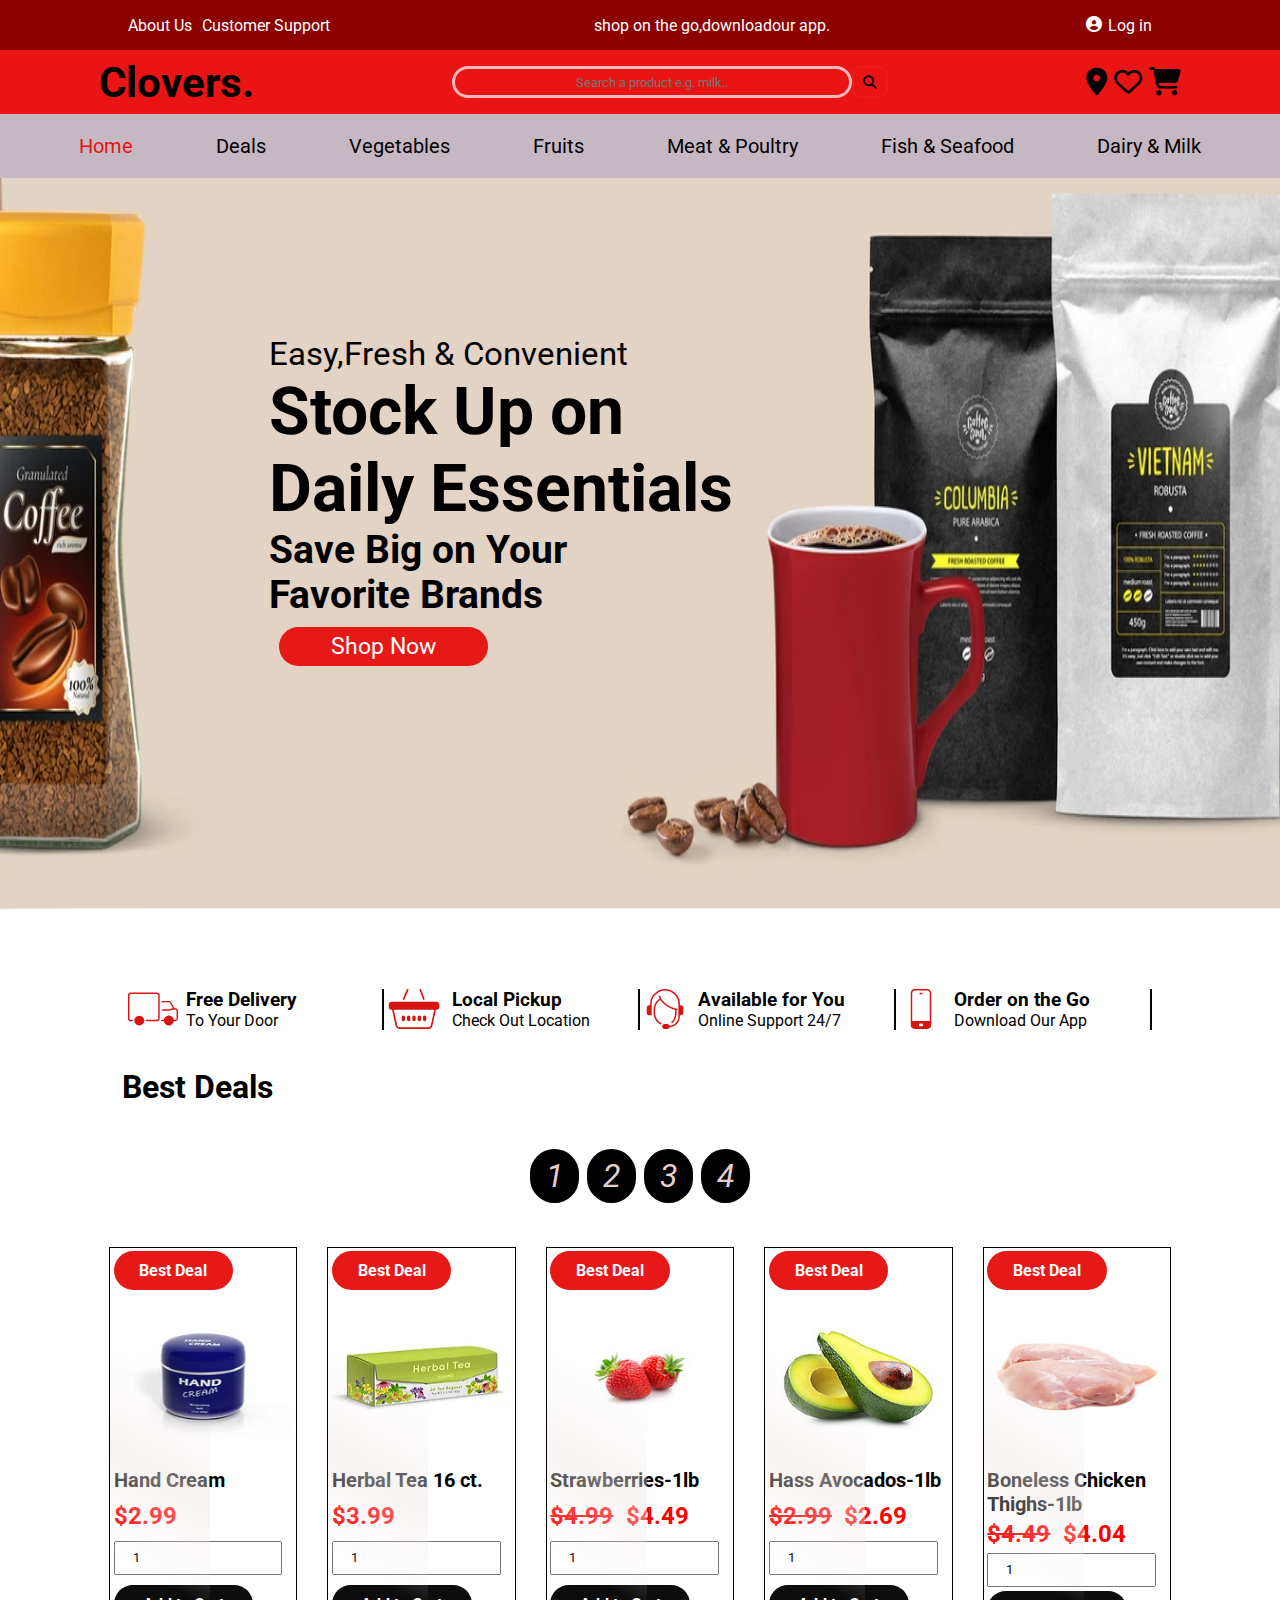
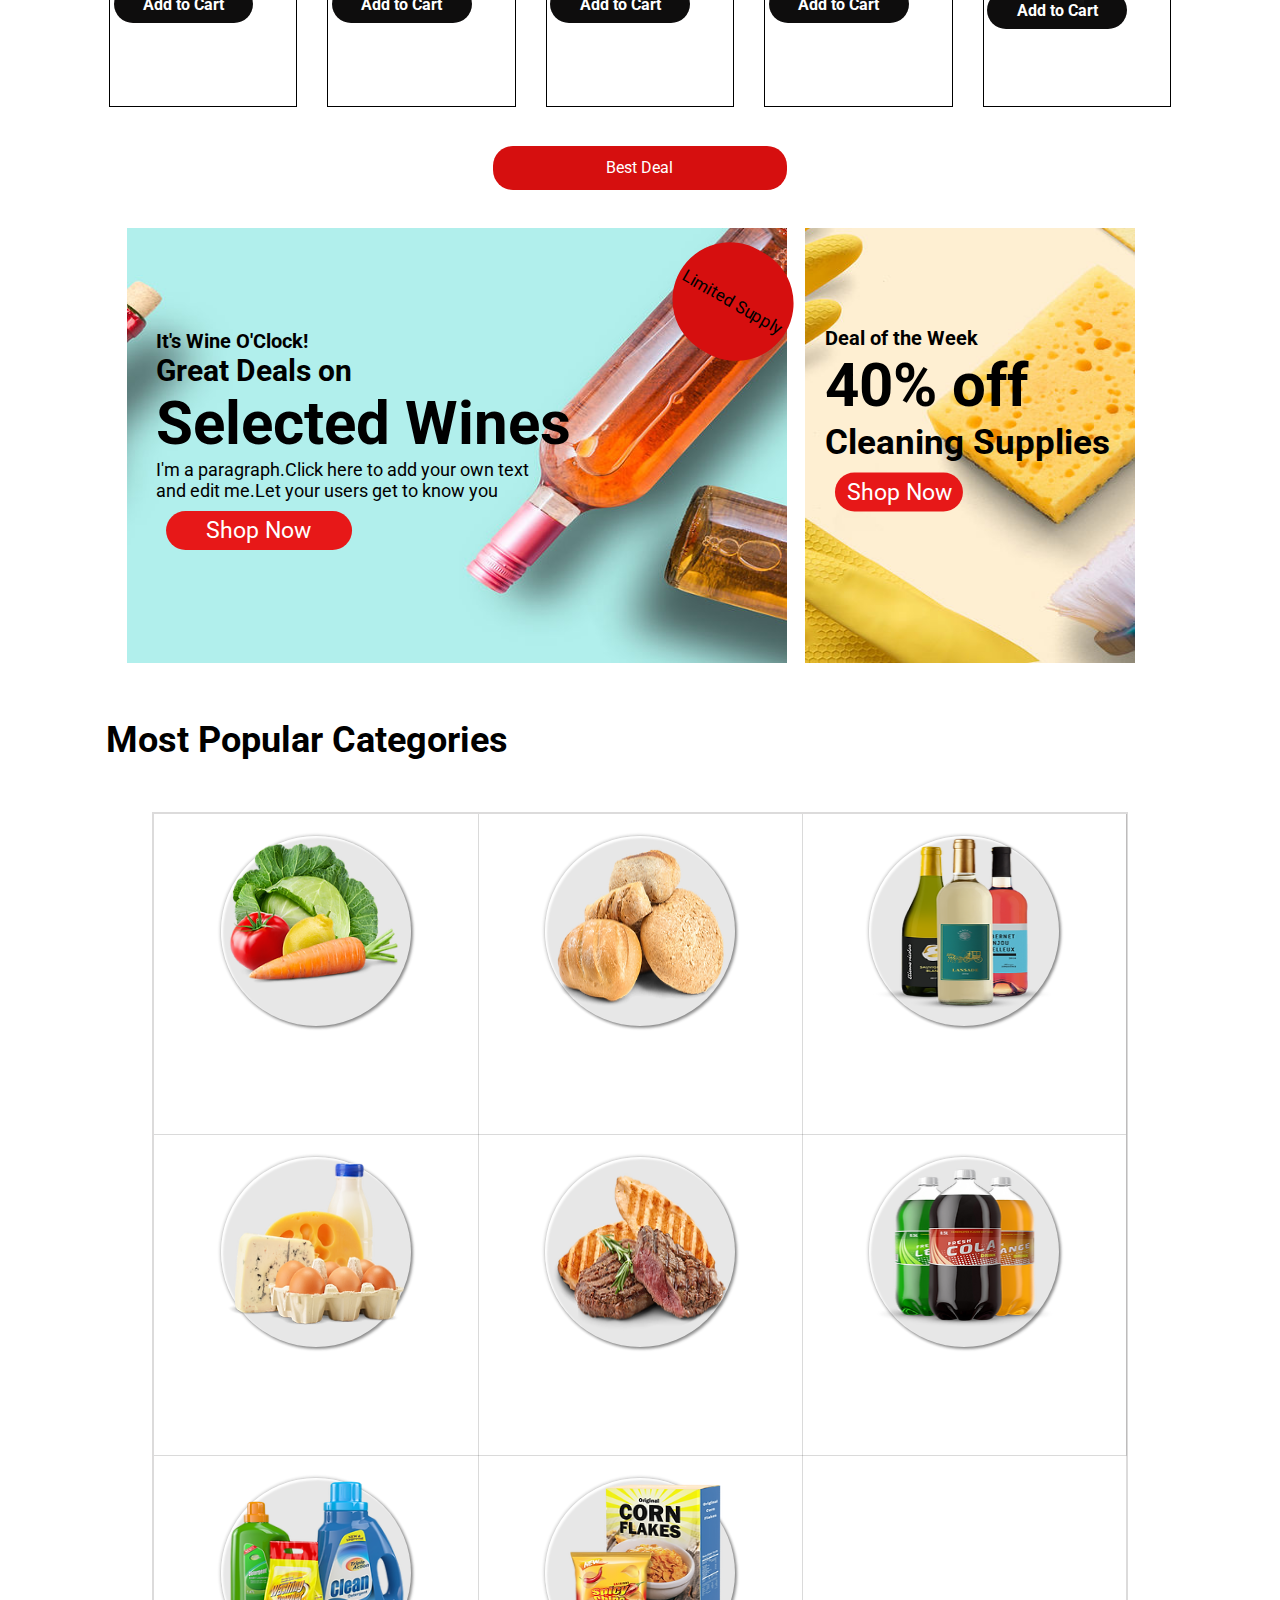
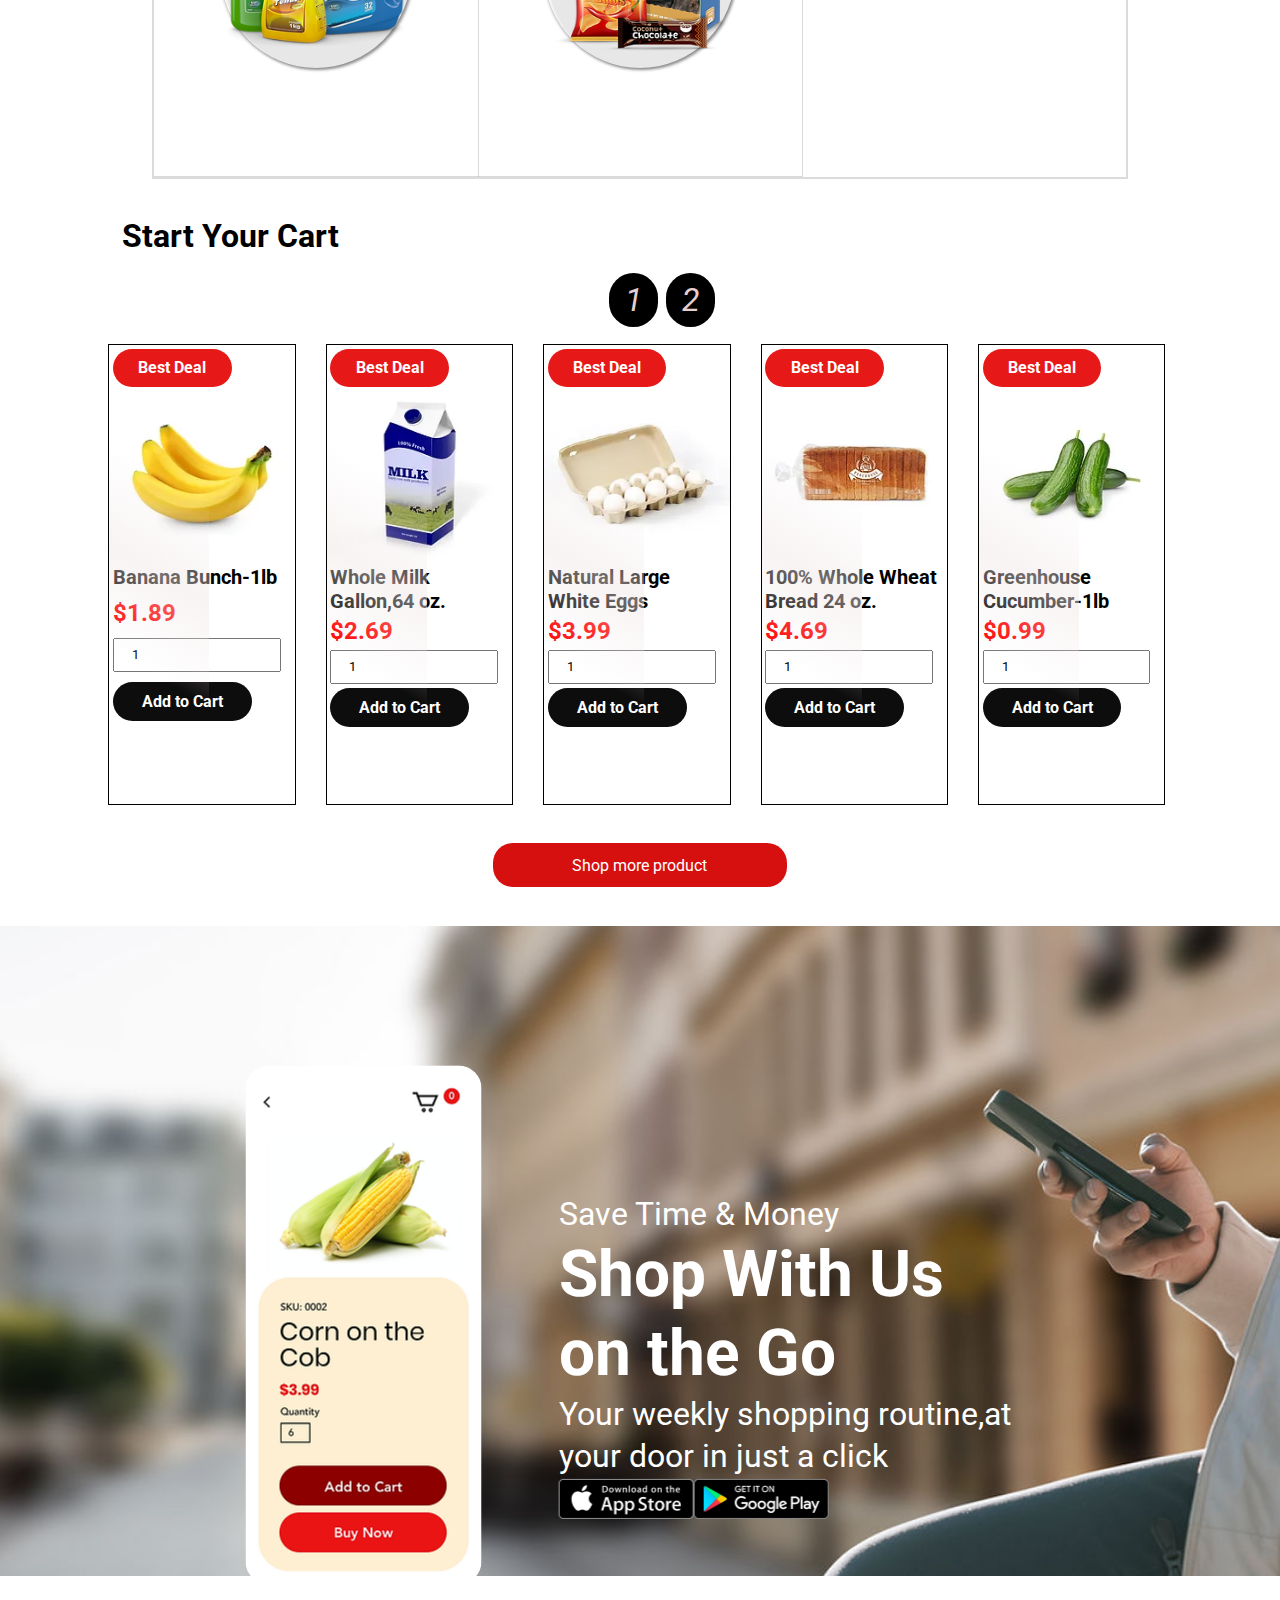
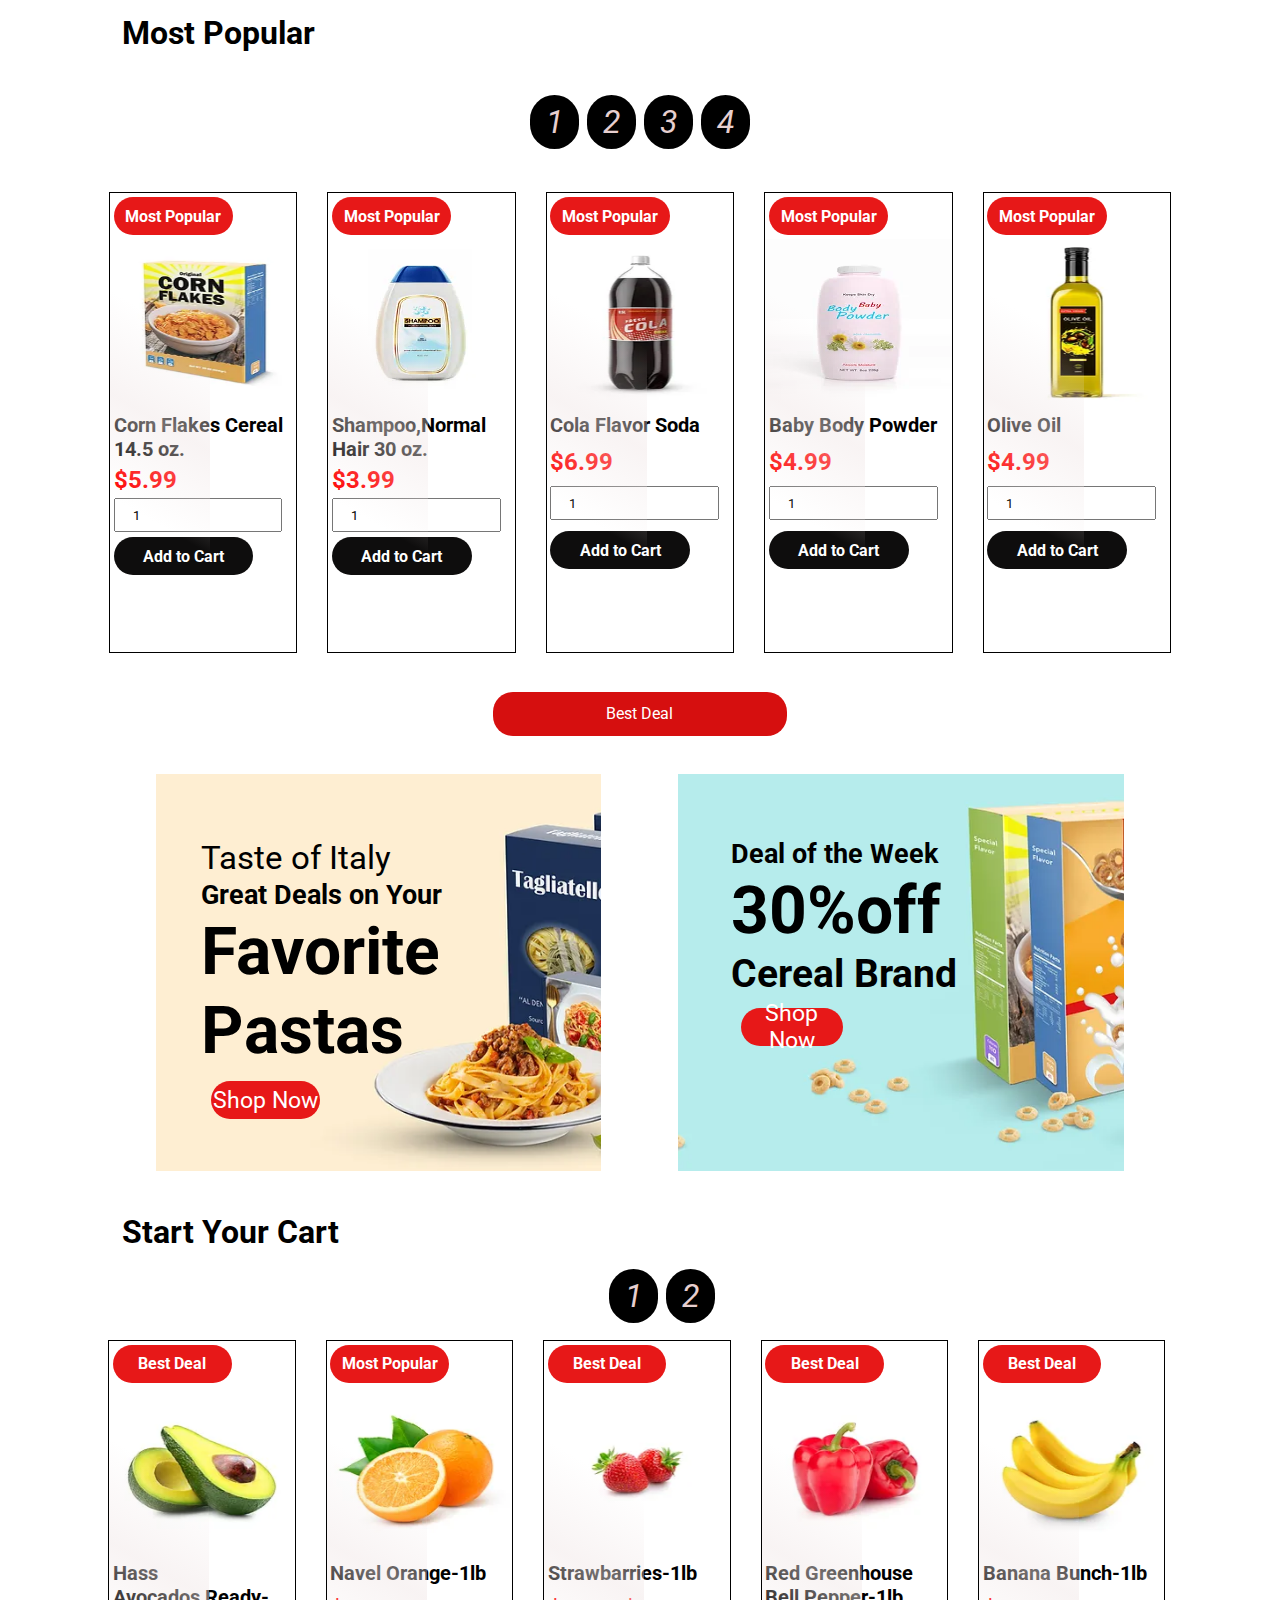
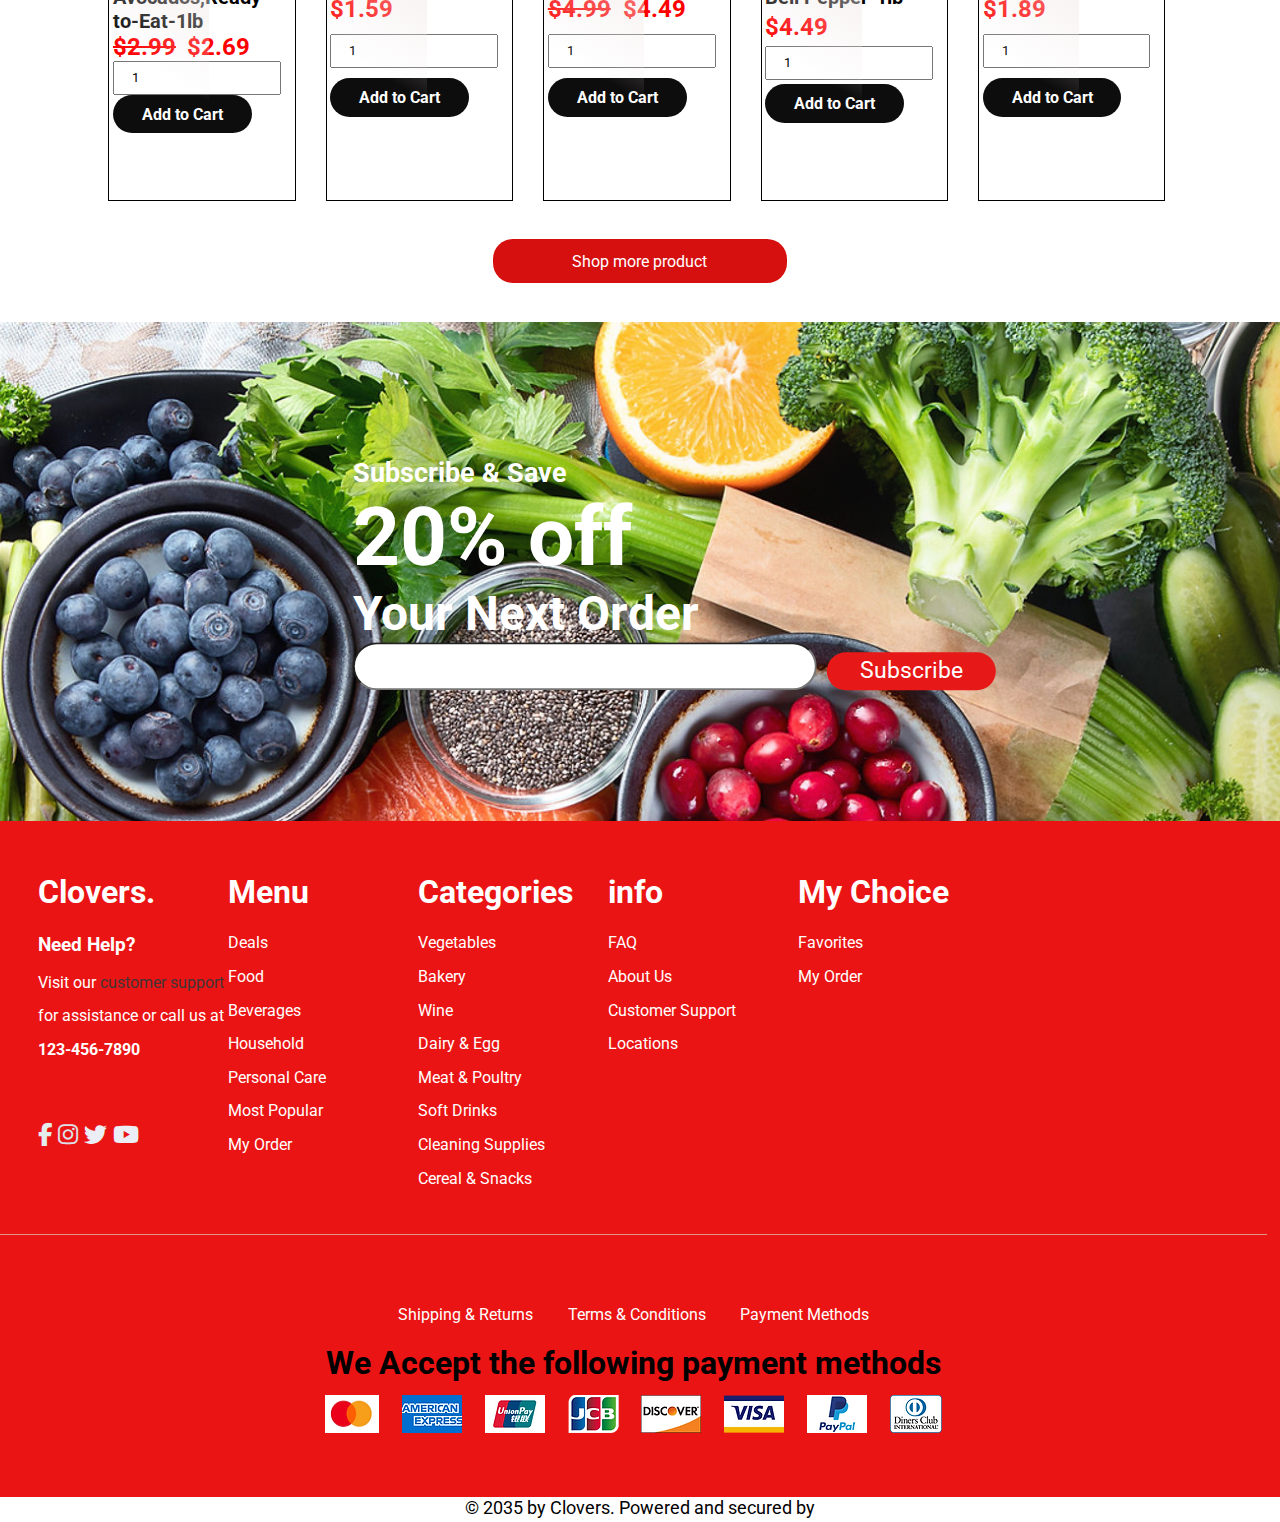
==== commit 28b7cd6f: "project4" ====
--- a/index.html
+++ b/index.html
@@ -236,7 +236,7 @@
                             <div class="letter">
                                 <p>Hand Cream</p>
                                 <div class="dollar">$2.99</div>
-                                <input class="add" type="" Value="1" placeholder="">
+                                <input class="add" type="number" max="10" min="1" Value="1" placeholder="">
                                 <div class="button">
                                     <a href="#">Add to Cart</a>
                                 </div>
@@ -253,7 +253,7 @@
                                 <p>Herbal Tea 16 ct.</p>
                                 <div class="dollar">$3.99
                                 </div>
-                                <input class="add" type="" Value="1" placeholder="">
+                                <input class="add" type="number" max="10" min="1" Value="1" placeholder="">
                                 <div class="button">
                                     <a href="#">Add to Cart</a>
                                 </div>
@@ -272,7 +272,7 @@
                                     <s>$4.99</s>
                                     <p>$4.49</p>
                                 </div>
-                                <input class="add" type="" Value="1" placeholder="">
+                                <input class="add" type="number" max="10" min="1" Value="1" placeholder="">
                                 <div class="button">
                                     <a href="#">Add to Cart</a>
                                 </div>
@@ -291,7 +291,7 @@
                                     <s>$2.99</s>
                                     <p>$2.69</p>
                                 </div>
-                                <input class="add" type="" Value="1" placeholder="">
+                                <input class="add" type="number" max="10" min="1" Value="1" placeholder="">
                                 <div class="button">
                                     <a href="#">Add to Cart</a>
                                 </div>
@@ -310,7 +310,7 @@
                                     <s>$4.49</s>
                                     <p>$4.04</p>
                                 </div>
-                                <input class="add" type="" Value="1" placeholder="">
+                                <input class="add" type="number" max="10" min="1" Value="1" placeholder="">
                                 <div class="button">
                                     <a href="#">Add to Cart</a>
                                 </div>
@@ -334,7 +334,7 @@
                                     <s>$29.99</s>
                                     <p>$26.99</p>
                                 </div>
-                                <input class="add" type="" Value="1" placeholder="">
+                                <input class="add" type="number" max="10" min="1" Value="1" placeholder="">
                                 <div class="button">
                                     <a href="#">Add to Cart</a>
                                 </div>
@@ -353,7 +353,7 @@
                                     <s>$3.99</s>
                                     <p>$3.59</p>
                                 </div>
-                                <input class="add" type="" Value="1" placeholder="">
+                                    <input class="add" type="number" max="10" min="1" Value="1" placeholder="">
                                 <div class="button">
                                     <a href="#">Add to Cart</a>
                                 </div>
@@ -372,7 +372,7 @@
                                     <s>$2.49</s>
                                     <p>$2.24</p>
                                 </div>
-                                <input class="add" type="" Value="1" placeholder="">
+                                    <input class="add" type="number" max="10" min="1" Value="1" placeholder="">
                                 <div class="button">
                                     <a href="#">Add to Cart</a>
                                 </div>
@@ -391,7 +391,7 @@
                                     <s>$3.99</s>
                                     <p>$3.59</p>
                                 </div>
-                                <input class="add" type="" Value="1" placeholder="">
+                                    <input class="add" type="number" max="10" min="1" Value="1" placeholder="">
                                 <div class="button">
                                     <a href="#">Add to Cart</a>
                                 </div>
@@ -410,7 +410,7 @@
                                     <s>$8.99</s>
                                     <p>$8.09</p>
                                 </div>
-                                <input class="add" type="" Value="1" placeholder="">
+                                    <input class="add" type="number" max="10" min="1" Value="1" placeholder="">
                                 <div class="button">
                                     <a href="#">Add to Cart</a>
                                 </div>
@@ -433,7 +433,7 @@
                                     <s>$8.99</s>
                                     <p>$8.59</p>
                                 </div>
-                                <input class="add" type="" Value="1" placeholder="">
+                                    <input class="add" type="number" max="10" min="1" Value="1" placeholder="">
                                 <div class="button">
                                     <a href="#">Add to Cart</a>
                                 </div>
@@ -452,7 +452,7 @@
                                     <s>$14.99</s>
                                     <p>13.49</p>
                                 </div>
-                                <input class="add" type="" Value="1" placeholder="">
+                                    <input class="add" type="number" max="10" min="1" Value="1" placeholder="">
                                 <div class="button">
                                     <a href="#">Add to Cart</a>
                                 </div>
@@ -471,7 +471,7 @@
                                     <s>$8.99</s>
                                     <p>$8.09</p>
                                 </div>
-                                <input class="add" type="" Value="1" placeholder="">
+                                    <input class="add" type="number" max="10" min="1" Value="1" placeholder="">
                                 <div class="button">
                                     <a href="#">Add to Cart</a>
                                 </div>
@@ -490,7 +490,7 @@
                                     <s>$2.99</s>
                                     <p>$2.69</p>
                                 </div>
-                                <input class="add" type="" Value="1" placeholder="">
+                                    <input class="add" type="number" max="10" min="1" Value="1" placeholder="">
                                 <div class="button">
                                     <a href="#">Add to Cart</a>
                                 </div>
@@ -509,7 +509,7 @@
                                     <s>$2.99</s>
                                     <p>$2.69</p>
                                 </div>
-                                <input class="add" type="" Value="1" placeholder="">
+                                    <input class="add" type="number" max="10" min="1" Value="1" placeholder="">
                                 <div class="button">
                                     <a href="#">Add to Cart</a>
                                 </div>
@@ -534,7 +534,7 @@
                                     <s>$6.49</s>
                                     <p>$5.84</p>
                                 </div>
-                                <input class="add" type="" Value="1" placeholder="">
+                                    <input class="add" type="number" max="10" min="1" Value="1" placeholder="">
                                 <div class="button">
                                     <a href="#">Add to Cart</a>
                                 </div>
@@ -553,7 +553,7 @@
                                     <s>$3.99</s>
                                     <p>$3.59</p>
                                 </div>
-                                <input class="add" type="" Value="1" placeholder="">
+                                    <input class="add" type="number" max="10" min="1" Value="1" placeholder="">
                                 <div class="button">
                                     <a href="#">Add to Cart</a>
                                 </div>
@@ -572,7 +572,7 @@
                                     <s>$3.99</s>
                                     <p>$3.59</p>
                                 </div>
-                                <input class="add" type="" Value="1" placeholder="">
+                                    <input class="add" type="number" max="10" min="1" Value="1" placeholder="">
                                 <div class="button">
                                     <a href="#">Add to Cart</a>
                                 </div>
@@ -591,7 +591,7 @@
                                     <s>$3.99</s>
                                     <p>$3.59</p>
                                 </div>
-                                <input class="add" type="" Value="1" placeholder="">
+                                    <input class="add" type="number" max="10" min="1" Value="1" placeholder="">
                                 <div class="button">
                                     <a href="#">Add to Cart</a>
                                 </div>
@@ -610,7 +610,7 @@
                                     <s>$3.99</s>
                                     <p>$3.59</p>
                                 </div>
-                                <input class="add" type="" Value="1" placeholder="">
+                                    <input class="add" type="number" max="10" min="1" Value="1" placeholder="">
                                 <div class="button">
                                     <a href="#">Add to Cart</a>
                                 </div>
@@ -844,7 +844,7 @@
                             <div class="letter">
                                 <p>Banana Bunch-1lb</p>
                                 <div class="dollar">$1.89</div>
-                                <input class="add" type="" Value="1" placeholder="">
+                                    <input class="add" type="number" max="10" min="1" Value="1" placeholder="">
                                 <div class="button">
                                     <a href="#">Add to Cart</a>
                                 </div>
@@ -861,7 +861,7 @@
                                 <p>Whole Milk Gallon,64 oz.</p>
                                 <div class="dollar">$2.69
                                 </div>
-                                <input class="add" type="" Value="1" placeholder="">
+                                    <input class="add" type="number" max="10" min="1" Value="1" placeholder="">
                                 <div class="button">
                                     <a href="#">Add to Cart</a>
                                 </div>
@@ -879,7 +879,7 @@
                                 <div class="dollar1">
                                     <p>$3.99</p>
                                 </div>
-                                <input class="add" type="" Value="1" placeholder="">
+                                    <input class="add" type="number" max="10" min="1" Value="1" placeholder="">
                                 <div class="button">
                                     <a href="#">Add to Cart</a>
                                 </div>
@@ -897,7 +897,7 @@
                                 <div class="dollar1">
                                     <p>$4.69</p>
                                 </div>
-                                <input class="add" type="" Value="1" placeholder="">
+                                    <input class="add" type="number" max="10" min="1" Value="1" placeholder="">
                                 <div class="button">
                                     <a href="#">Add to Cart</a>
                                 </div>
@@ -915,7 +915,7 @@
                                 <div class="dollar1">
                                     <p>$0.99</p>
                                 </div>
-                                <input class="add" type="" Value="1" placeholder="">
+                                    <input class="add" type="number" max="10" min="1" Value="1" placeholder="">
                                 <div class="button">
                                     <a href="#">Add to Cart</a>
                                 </div>
@@ -939,7 +939,7 @@
                                     <s>$6.99</s>
                                     <p>$6.29</p>
                                 </div>
-                                <input class="add" type="" Value="1" placeholder="">
+                                    <input class="add" type="number" max="10" min="1" Value="1" placeholder="">
                                 <div class="button">
                                     <a href="#">Add to Cart</a>
                                 </div>
@@ -958,7 +958,7 @@
                                     <s>$6.99</s>
                                     <p>$6.29</p>
                                 </div>
-                                <input class="add" type="" Value="1" placeholder="">
+                                    <input class="add" type="number" max="10" min="1" Value="1" placeholder="">
                                 <div class="button">
                                     <a href="#">Add to Cart</a>
                                 </div>
@@ -976,7 +976,7 @@
                                 <div class="dollar1">
                                     <p>$4.99</p>
                                 </div>
-                                <input class="add" type="" Value="1" placeholder="">
+                                    <input class="add" type="number" max="10" min="1" Value="1" placeholder="">
                                 <div class="button">
                                     <a href="#">Add to Cart</a>
                                 </div>
@@ -995,7 +995,7 @@
                                     <s>$3.99</s>
                                     <p>$3.59</p>
                                 </div>
-                                <input class="add" type="" Value="1" placeholder="">
+                                    <input class="add" type="number" max="10" min="1" Value="1" placeholder="">
                                 <div class="button">
                                     <a href="#">Add to Cart</a>
                                 </div>
@@ -1014,7 +1014,7 @@
                                     <s>$2.99</s>
                                     <p>$2.69</p>
                                 </div>
-                                <input class="add" type="" Value="1" placeholder="">
+                                    <input class="add" type="number" max="10" min="1" Value="1" placeholder="">
                                 <div class="button">
                                     <a href="#">Add to Cart</a>
                                 </div>
@@ -1079,7 +1079,7 @@
                             <div class="letter">
                                 <p>Corn Flakes Cereal 14.5 oz.</p>
                                 <div class="dollar">$5.99</div>
-                                <input class="add" type="" Value="1" placeholder="">
+                                    <input class="add" type="number" max="10" min="1" Value="1" placeholder="">
                                 <div class="button">
                                     <a href="#">Add to Cart</a>
                                 </div>
@@ -1096,7 +1096,7 @@
                                 <p>Shampoo,Normal Hair 30 oz.</p>
                                 <div class="dollar">$3.99
                                 </div>
-                                <input class="add" type="" Value="1" placeholder="">
+                                    <input class="add" type="number" max="10" min="1" Value="1" placeholder="">
                                 <div class="button">
                                     <a href="#">Add to Cart</a>
                                 </div>
@@ -1114,7 +1114,7 @@
                                 <div class="dollar1">
                                     <p>$6.99</p>
                                 </div>
-                                <input class="add" type="" Value="1" placeholder="">
+                                    <input class="add" type="number" max="10" min="1" Value="1" placeholder="">
                                 <div class="button">
                                     <a href="#">Add to Cart</a>
                                 </div>
@@ -1132,7 +1132,7 @@
                                 <div class="dollar1">
                                     <p>$4.99</p>
                                 </div>
-                                <input class="add" type="" Value="1" placeholder="">
+                                    <input class="add" type="number" max="10" min="1" Value="1" placeholder="">
                                 <div class="button">
                                     <a href="#">Add to Cart</a>
                                 </div>
@@ -1150,7 +1150,7 @@
                                 <div class="dollar1">
                                     <p>$4.99</p>
                                 </div>
-                                <input class="add" type="" Value="1" placeholder="">
+                                    <input class="add" type="number" max="10" min="1" Value="1" placeholder="">
                                 <div class="button">
                                     <a href="#">Add to Cart</a>
                                 </div>
@@ -1173,7 +1173,7 @@
                                 <div class="dollar1">
                                     <p>$3.99</p>
                                 </div>
-                                <input class="add" type="" Value="1" placeholder="">
+                                    <input class="add" type="number" max="10" min="1" Value="1" placeholder="">
                                 <div class="button">
                                     <a href="#">Add to Cart</a>
                                 </div>
@@ -1191,7 +1191,7 @@
                                 <div class="dollar1">
                                     <p>$29.99</p>
                                 </div>
-                                <input class="add" type="" Value="1" placeholder="">
+                                    <input class="add" type="number" max="10" min="1" Value="1" placeholder="">
                                 <div class="button">
                                     <a href="#">Add to Cart</a>
                                 </div>
@@ -1209,7 +1209,7 @@
                                 <div class="dollar1">
                                     <p>$6.99</p>
                                 </div>
-                                <input class="add" type="" Value="1" placeholder="">
+                                    <input class="add" type="number" max="10" min="1" Value="1" placeholder="">
                                 <div class="button">
                                     <a href="#">Add to Cart</a>
                                 </div>
@@ -1227,7 +1227,7 @@
                                 <div class="dollar1">
                                     <p>$1.59</p>
                                 </div>
-                                <input class="add" type="" Value="1" placeholder="">
+                                    <input class="add" type="number" max="10" min="1" Value="1" placeholder="">
                                 <div class="button">
                                     <a href="#">Add to Cart</a>
                                 </div>
@@ -1245,7 +1245,7 @@
                                 <div class="dollar1">
                                     <p>$3.99</p>
                                 </div>
-                                <input class="add" type="" Value="1" placeholder="">
+                                    <input class="add" type="number" max="10" min="1" Value="1" placeholder="">
                                 <div class="button">
                                     <a href="#">Add to Cart</a>
                                 </div>
@@ -1268,7 +1268,7 @@
                                 <div class="dollar1">
                                     <p>$5.99</p>
                                 </div>
-                                <input class="add" type="" Value="1" placeholder="">
+                                    <input class="add" type="number" max="10" min="1" Value="1" placeholder="">
                                 <div class="button">
                                     <a href="#">Add to Cart</a>
                                 </div>
@@ -1286,7 +1286,7 @@
                                 <div class="dollar1">
                                     <p>$14.99</p>
                                 </div>
-                                <input class="add" type="" Value="1" placeholder="">
+                                    <input class="add" type="number" max="10" min="1" Value="1" placeholder="">
                                 <div class="button">
                                     <a href="#">Add to Cart</a>
                                 </div>
@@ -1304,7 +1304,7 @@
                                 <div class="dollar1">
                                     <p>$7.99</p>
                                 </div>
-                                <input class="add" type="" Value="1" placeholder="">
+                                    <input class="add" type="number" max="10" min="1" Value="1" placeholder="">
                                 <div class="button">
                                     <a href="#">Add to Cart</a>
                                 </div>
@@ -1322,7 +1322,7 @@
                                 <div class="dollar1">
                                     <p>$3.99</p>
                                 </div>
-                                <input class="add" type="" Value="1" placeholder="">
+                                    <input class="add" type="number" max="10" min="1" Value="1" placeholder="">
                                 <div class="button">
                                     <a href="#">Add to Cart</a>
                                 </div>
@@ -1340,7 +1340,7 @@
                                 <div class="dollar1">
                                     <p>$2.49</p>
                                 </div>
-                                <input class="add" type="" Value="1" placeholder="">
+                                    <input class="add" type="number" max="10" min="1" Value="1" placeholder="">
                                 <div class="button">
                                     <a href="#">Add to Cart</a>
                                 </div>
@@ -1365,7 +1365,7 @@
                                 <div class="dollar1">
                                     <p>$1.49</p>
                                 </div>
-                                <input class="add" type="" Value="1" placeholder="">
+                                    <input class="add" type="number" max="10" min="1" Value="1" placeholder="">
                                 <div class="button">
                                     <a href="#">Add to Cart</a>
                                 </div>
@@ -1383,7 +1383,7 @@
                                 <div class="dollar1">
                                     <p>$4.99</p>
                                 </div>
-                                <input class="add" type="" Value="1" placeholder="">
+                                    <input class="add" type="number" max="10" min="1" Value="1" placeholder="">
                                 <div class="button">
                                     <a href="#">Add to Cart</a>
                                 </div>
@@ -1401,7 +1401,7 @@
                                 <div class="dollar1">
                                     <p>$4.59</p>
                                 </div>
-                                <input class="add" type="" Value="1" placeholder="">
+                                    <input class="add" type="number" max="10" min="1" Value="1" placeholder="">
                                 <div class="button">
                                     <a href="#">Add to Cart</a>
                                 </div>
@@ -1419,7 +1419,7 @@
                                 <div class="dollar1">
                                     <p>$2.99</p>
                                 </div>
-                                <input class="add" type="" Value="1" placeholder="">
+                                    <input class="add" type="number" max="10" min="1" Value="1" placeholder="">
                                 <div class="button">
                                     <a href="#">Add to Cart</a>
                                 </div>
@@ -1437,7 +1437,7 @@
                                 <div class="dollar1">
                                     <p>$8.99</p>
                                 </div>
-                                <input class="add" type="" Value="1" placeholder="">
+                                    <input class="add" type="number" max="10" min="1" Value="1" placeholder="">
                                 <div class="button">
                                     <a href="#">Add to Cart</a>
                                 </div>
@@ -1514,7 +1514,7 @@
                                     <s>$2.99</s>
                                     <p>$2.69</p>
                                 </div>
-                                <input class="add" type="" Value="1" placeholder="">
+                                    <input class="add" type="number" max="10" min="1" Value="1" placeholder="">
                                 <div class="button">
                                     <a href="#">Add to Cart</a>
                                 </div>
@@ -1532,7 +1532,7 @@
                                 <div class="dollar">
                                     <p>$1.59</p>
                                 </div>
-                                <input class="add" type="" Value="1" placeholder="">
+                                    <input class="add" type="number" max="10" min="1" Value="1" placeholder="">
                                 <div class="button">
                                     <a href="#">Add to Cart</a>
                                 </div>
@@ -1551,7 +1551,7 @@
                                     <s>$4.99</s>
                                     <p>$4.49</p>
                                 </div>
-                                <input class="add" type="" Value="1" placeholder="">
+                                    <input class="add" type="number" max="10" min="1" Value="1" placeholder="">
                                 <div class="button">
                                     <a href="#">Add to Cart</a>
                                 </div>
@@ -1569,7 +1569,7 @@
                                 <div class="dollar1">
                                     <p>$4.49</p>
                                 </div>
-                                <input class="add" type="" Value="1" placeholder="">
+                                    <input class="add" type="number" max="10" min="1" Value="1" placeholder="">
                                 <div class="button">
                                     <a href="#">Add to Cart</a>
                                 </div>
@@ -1587,7 +1587,7 @@
                                 <div class="dollar1">
                                     <p>$1.89</p>
                                 </div>
-                                <input class="add" type="" Value="1" placeholder="">
+                                    <input class="add" type="number" max="10" min="1" Value="1" placeholder="">
                                 <div class="button">
                                     <a href="#">Add to Cart</a>
                                 </div>
@@ -1610,7 +1610,7 @@
                                 <div class="dollar1">
                                     <p>$1.20</p>
                                 </div>
-                                <input class="add" type="" Value="1" placeholder="">
+                                    <input class="add" type="number" max="10" min="1" Value="1" placeholder="">
                                 <div class="button">
                                     <a href="#">Add to Cart</a>
                                 </div>
@@ -1628,7 +1628,7 @@
                                 <div class="dollar1">
                                     <p>$5.99</p>
                                 </div>
-                                <input class="add" type="" Value="1" placeholder="">
+                                    <input class="add" type="number" max="10" min="1" Value="1" placeholder="">
                                 <div class="button">
                                     <a href="#">Add to Cart</a>
                                 </div>
@@ -1646,7 +1646,7 @@
                                 <div class="dollar1">
                                     <p>$1.29</p>
                                 </div>
-                                <input class="add" type="" Value="1" placeholder="">
+                                    <input class="add" type="number" max="10" min="1" Value="1" placeholder="">
                                 <div class="button">
                                     <a href="#">Add to Cart</a>
                                 </div>
@@ -1664,7 +1664,7 @@
                                 <div class="dollar1">
                                     <p>$0.99</p>
                                 </div>
-                                <input class="add" type="" Value="1" placeholder="">
+                                    <input class="add" type="number" max="10" min="1" Value="1" placeholder="">
                                 <div class="button">
                                     <a href="#">Add to Cart</a>
                                 </div>
@@ -1682,7 +1682,7 @@
                                 <div class="dollar1">
                                     <p>$3.99</p>
                                 </div>
-                                <input class="add" type="" Value="1" placeholder="">
+                                    <input class="add" type="number" max="10" min="1" Value="1" placeholder="">
                                 <div class="button">
                                     <a href="#">Add to Cart</a>
                                 </div>
--- a/styles.css
+++ b/styles.css
@@ -39,7 +39,7 @@
 }
 
 .list {
-    width: 14%;
+    width: 211px;
 }
 
 .nav2 {
@@ -117,7 +117,6 @@
 }
 
 .nav3 {
-    padding: 10px 20px;
     background-color: rgb(197, 184, 194);
 }
 
@@ -195,7 +194,7 @@
         margin-top: 1rem;
         height: 511px;
         width: 89%;
-        font-size: 30px;
+        font-size: 22px;
     }
 
     .nav3:has(.hamburger-icon input[type="checkbox"]:checked) .fa-bars {
@@ -463,7 +462,7 @@
     border-radius: 20px;
     width: 23%;
     height: 44px;
-    margin: 1% auto;
+    margin: 3% auto;
     display: flex;
     justify-content: center;
     align-items: center;
@@ -481,7 +480,7 @@
     border-radius: 20px;
     width: 23%;
     height: 44px;
-    margin: 1% auto;
+    margin: 3% auto;
     display: flex;
     justify-content: center;
     align-items: center;
@@ -1001,7 +1000,7 @@
     margin: auto;
     width: 81%;
     overflow: hidden;
-    gap: 10px;
+    gap: 30px;
     display: flex;
 }
 
--- a/index-responsive.css
+++ b/index-responsive.css
@@ -40,6 +40,7 @@
     .payment {
         width: 89%;
     }
+
     .visit {
         width: 93%;
         grid-template-columns: 190px 190px 190px 190px 189px;
@@ -375,10 +376,6 @@
         font-size: 10px;
     }
 
-    /* .section {
-        text-align: center;
-    } */
-
     .deliver {
         display: flex;
         flex-direction: column;
@@ -513,7 +510,17 @@
     }
 
     .italy {
-        font-size: 12px;
+        text-align: center;
+        font-size: 9px;
+        top: 0px;
+    }
+
+    .corn img {
+        height: 149vw;
+    }
+
+    .butn-dark a {
+        font-size: 13px;
     }
 
     .wrapper {
@@ -525,8 +532,8 @@
     }
 
     .butn-dark {
-        width: 100%;
-        height: 32px;
+        width: 78%;
+        height: 23px;
     }
 
     .great {
@@ -537,6 +544,15 @@
         width: 95%;
     }
 
+    .search {
+        font-size: 22px;
+        width: 35%;
+    }
+
+    .greats {
+        font-size: 25px;
+    }
+
     .time {
         font-size: 31px;
     }
@@ -549,9 +565,18 @@
         height: 49vw;
     }
 
+    .button {
+        height: 34px;
+    }
+
     .butns {
-        width: 48%;
-        height: 5vw;
+        width: 49%;
+        height: 6vw;
+    }
+
+    .butn1 {
+        width: 49%;
+        height: 9vw;
     }
 
     .corn img {
@@ -562,11 +587,19 @@
         grid-template-columns: 190px;
         justify-content: center;
     }
+
     .butn2 {
         width: 29%;
     }
+
     .visa {
         flex-wrap: wrap;
     }
+    .search {
+        font-size: 25px;
+    }
+    .icon{
+        font-size: 12px;
+    }
 
 }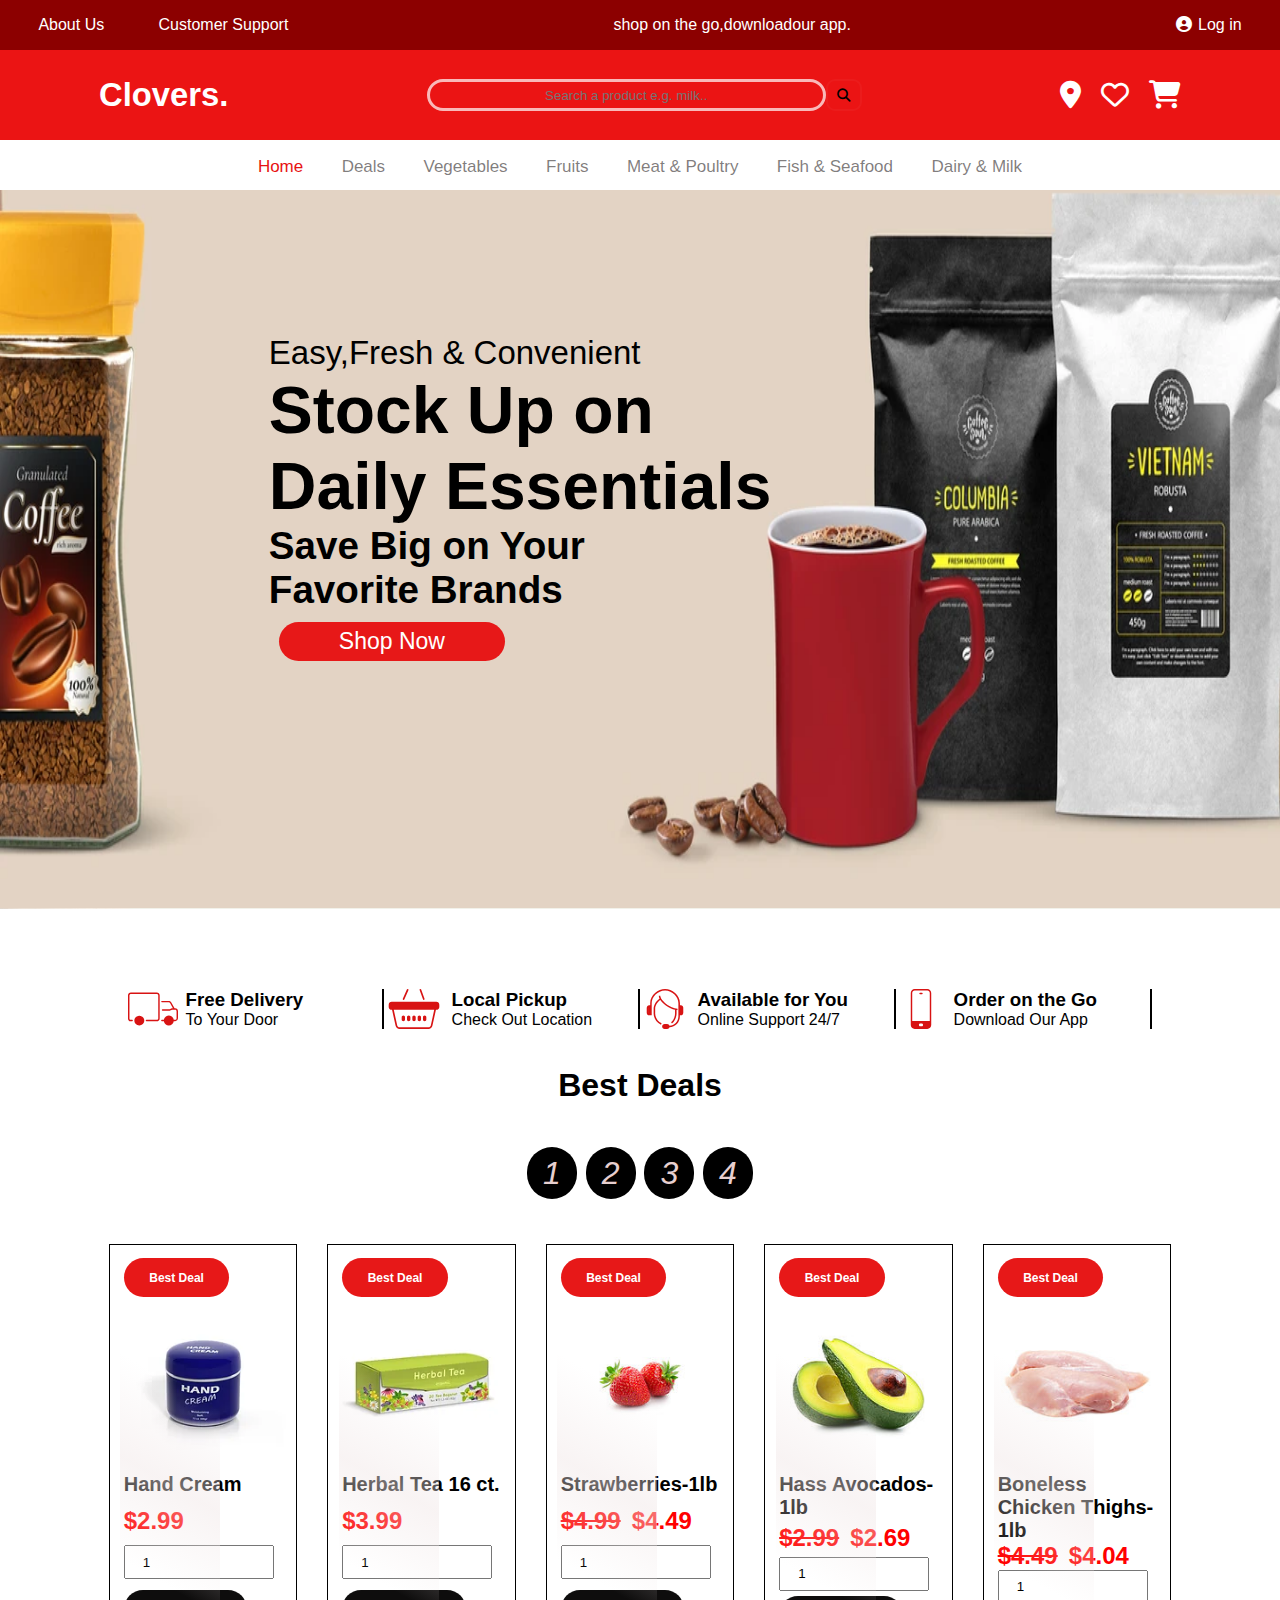
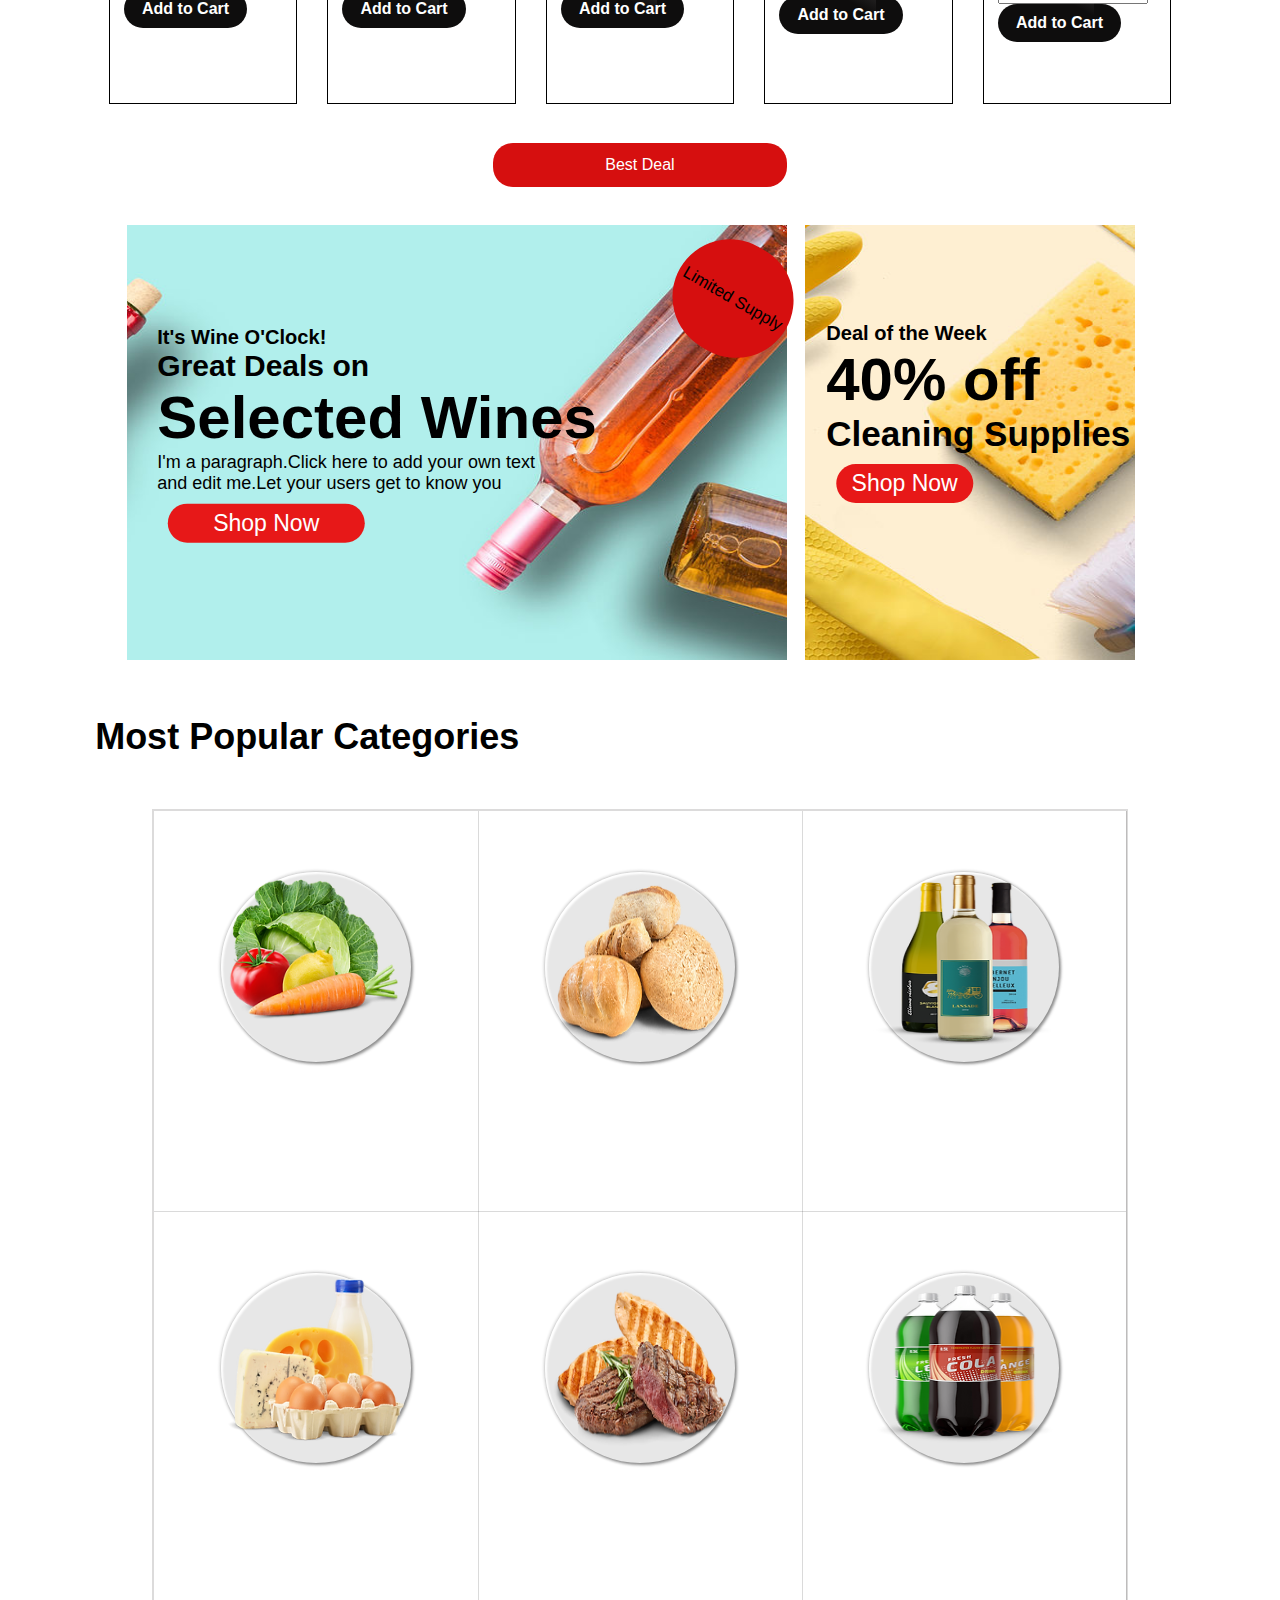
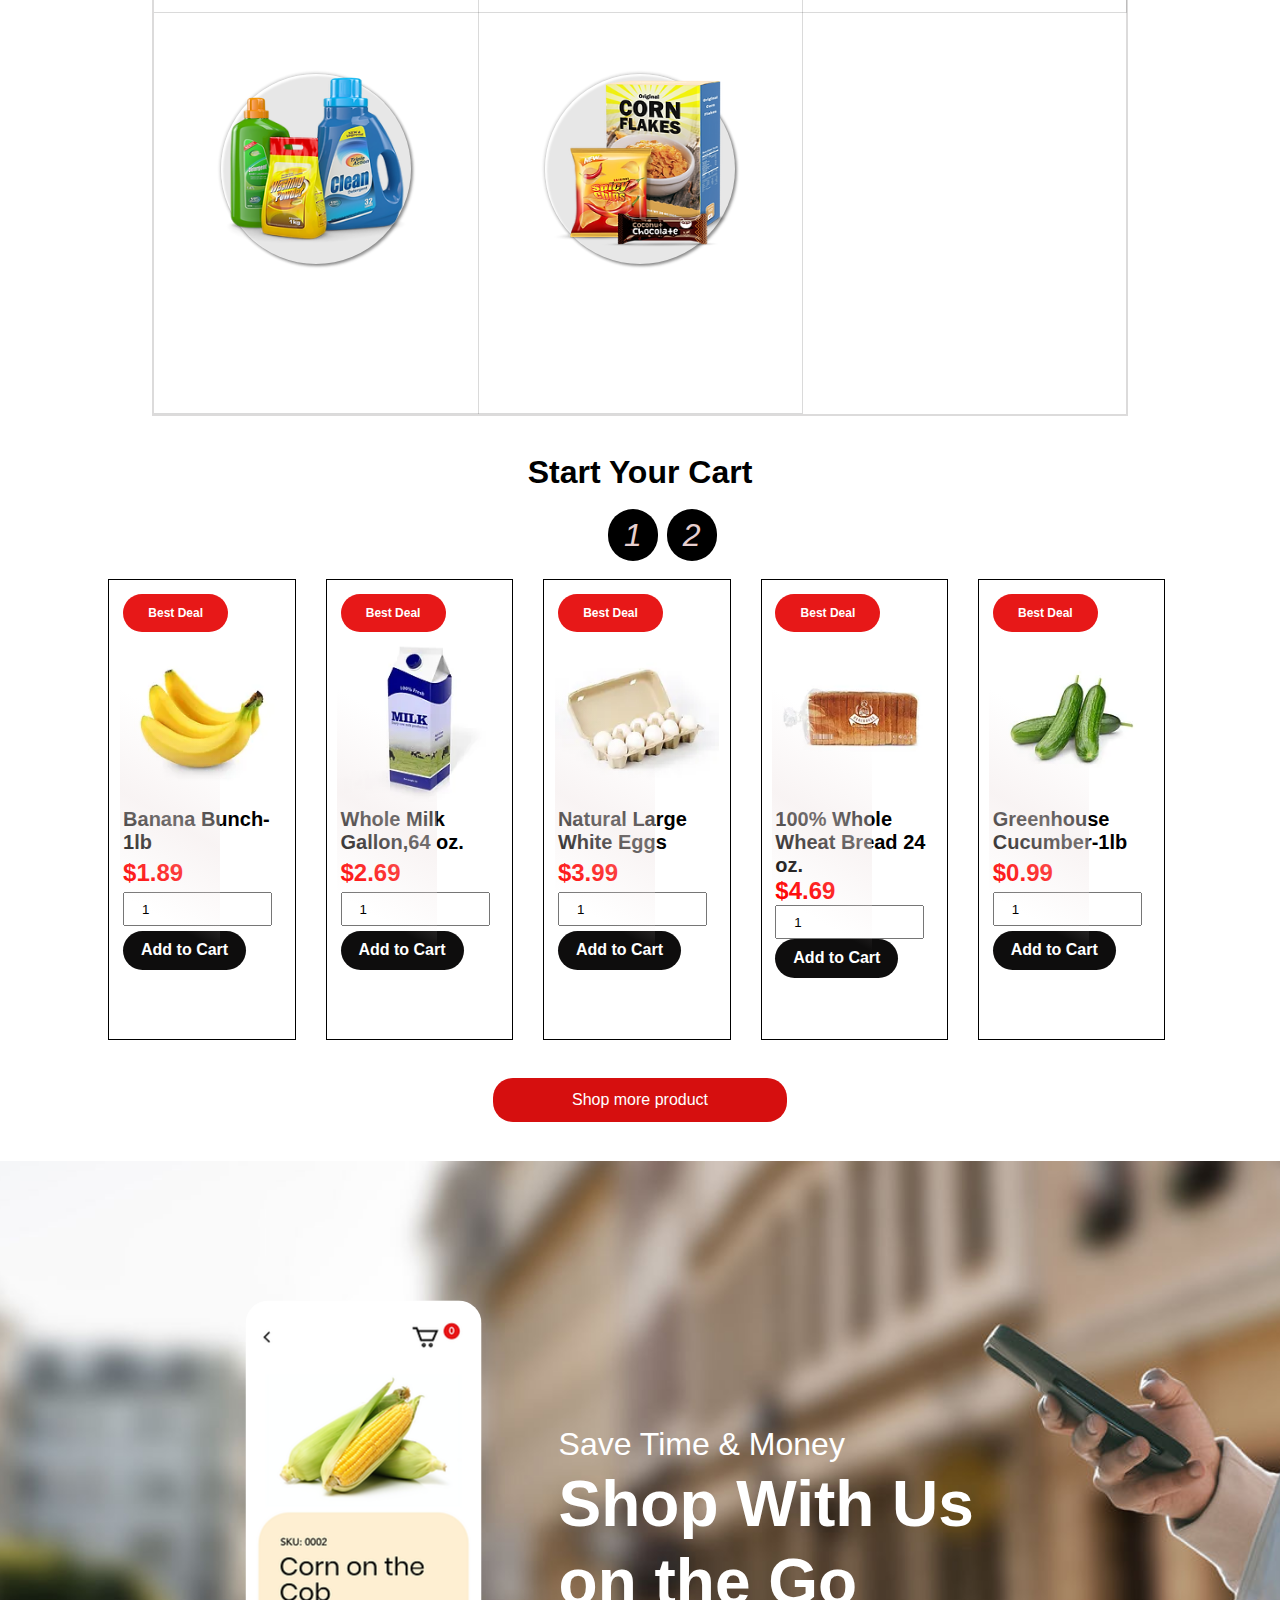
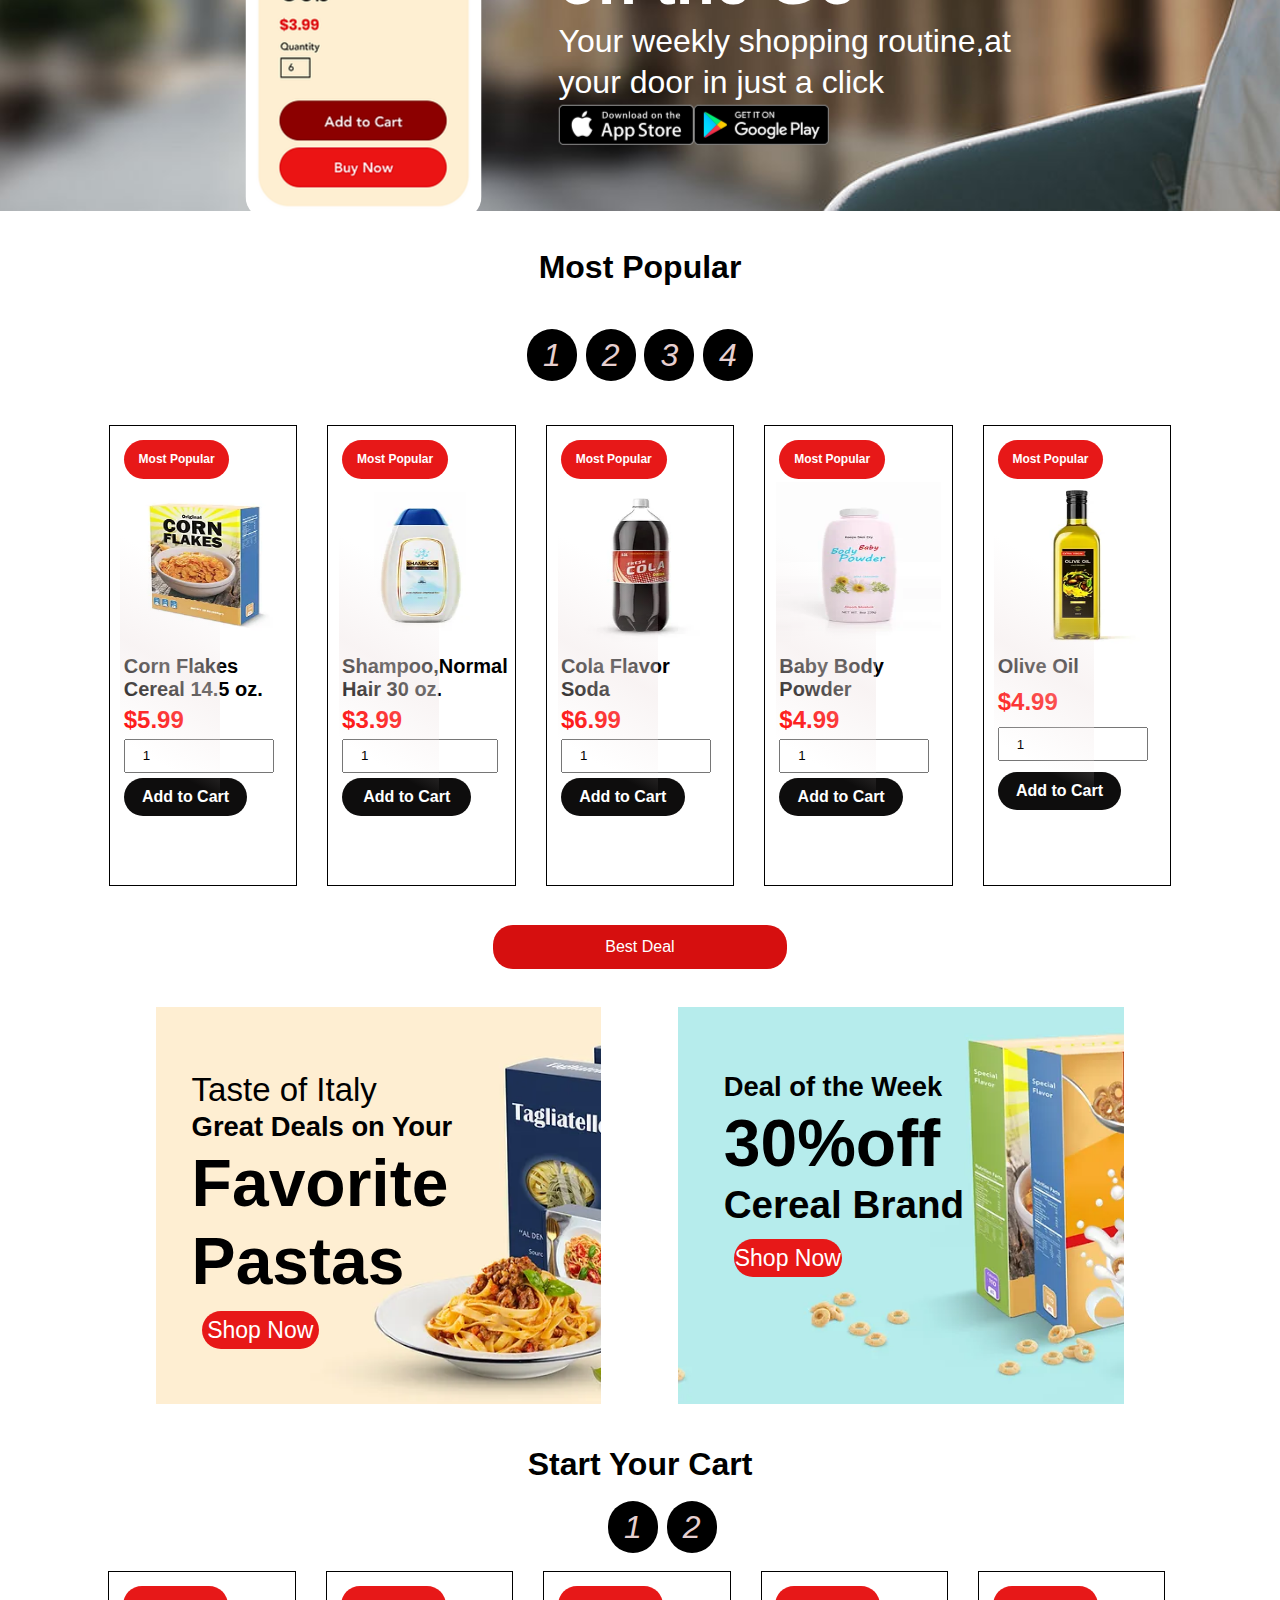
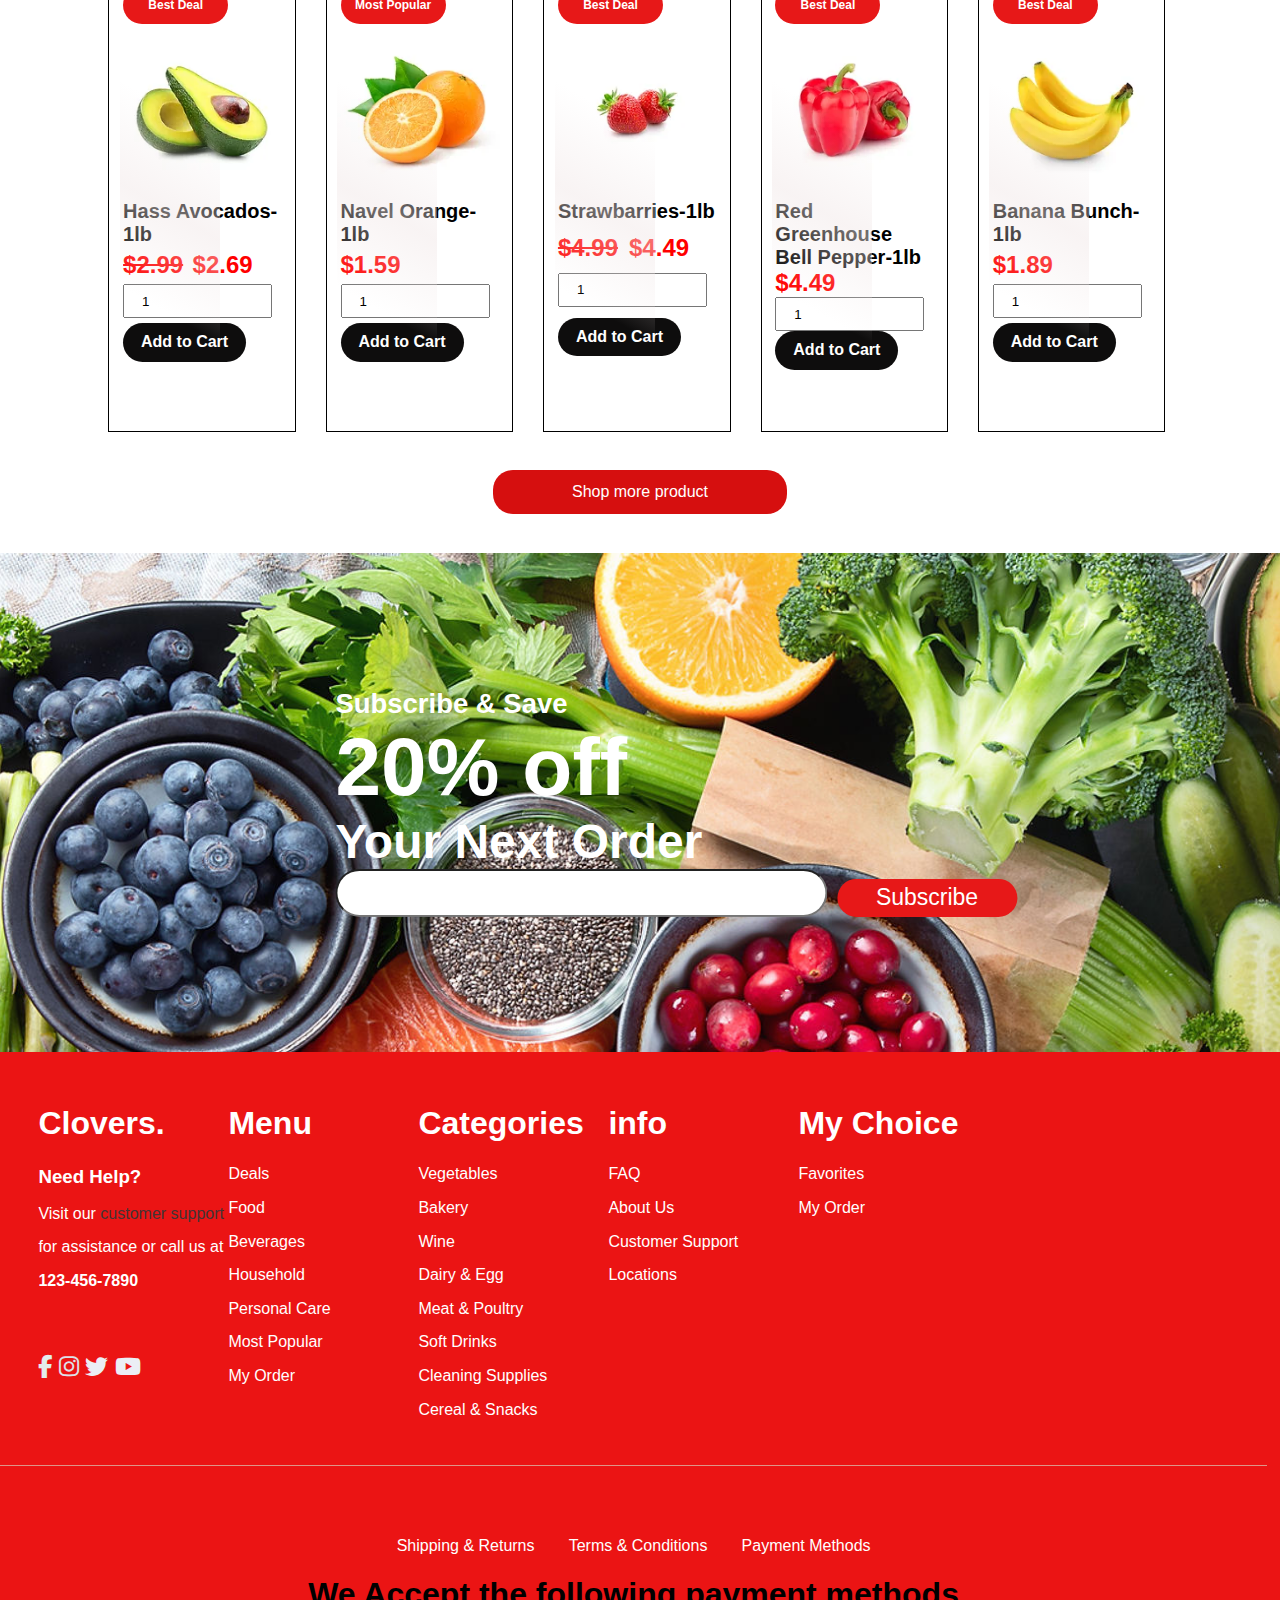
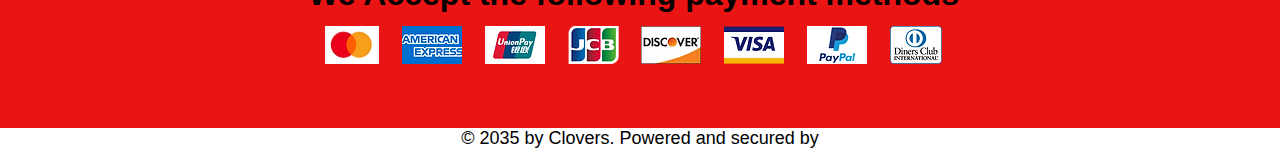
==== commit f5cad36f: "project4" ====
--- a/index.html
+++ b/index.html
@@ -8,9 +8,7 @@
     <link rel="stylesheet" href="styles.css">
     <link rel="preconnect" href="https://fonts.googleapis.com">
     <link rel="preconnect" href="https://fonts.gstatic.com" crossorigin>
-    <link
-        href="https://fonts.googleapis.com/css2?family=Roboto:ital,wght@0,100;0,300;0,400;0,500;0,700;0,900;1,100;1,300;1,400;1,500;1,700;1,900&display=swap"
-        rel="stylesheet">
+    <link href="https://fonts.googleapis.com/css2?family=Assistant:wght@200..800&display=swap" rel="stylesheet">
     <link rel="stylesheet" href="https://cdnjs.cloudflare.com/ajax/libs/font-awesome/6.5.2/css/all.min.css"
         integrity="sha512-SnH5WK+bZxgPHs44uWIX+LLJAJ9/2PkPKZ5QiAj6Ta86w+fsb2TkcmfRyVX3pBnMFcV7oQPJkl9QevSCWr3W6A=="
         crossorigin="anonymous" referrerpolicy="no-referrer" />
@@ -40,7 +38,7 @@
         </div>
         <div class="nav2">
             <div class="search ">
-                <h2><a href="index.html"></a>Clovers.</h2>
+                <h3><a class="clover" href="index.html">Clovers.</a></h3>
             </div>
             <div class="search-container">
                 <form action="#">
@@ -353,7 +351,7 @@
                                     <s>$3.99</s>
                                     <p>$3.59</p>
                                 </div>
-                                    <input class="add" type="number" max="10" min="1" Value="1" placeholder="">
+                                <input class="add" type="number" max="10" min="1" Value="1" placeholder="">
                                 <div class="button">
                                     <a href="#">Add to Cart</a>
                                 </div>
@@ -372,7 +370,7 @@
                                     <s>$2.49</s>
                                     <p>$2.24</p>
                                 </div>
-                                    <input class="add" type="number" max="10" min="1" Value="1" placeholder="">
+                                <input class="add" type="number" max="10" min="1" Value="1" placeholder="">
                                 <div class="button">
                                     <a href="#">Add to Cart</a>
                                 </div>
@@ -386,12 +384,12 @@
                                 <img src="img/pic12.jpg" alt="">
                             </div>
                             <div class="letter">
-                                <p>Oats and Honey Gronola Cereal 16 oz.</p>
+                                <p>Oats and Honey Gronola 16 oz.</p>
                                 <div class="dollar1">
                                     <s>$3.99</s>
                                     <p>$3.59</p>
                                 </div>
-                                    <input class="add" type="number" max="10" min="1" Value="1" placeholder="">
+                                <input class="add" type="number" max="10" min="1" Value="1" placeholder="">
                                 <div class="button">
                                     <a href="#">Add to Cart</a>
                                 </div>
@@ -410,7 +408,7 @@
                                     <s>$8.99</s>
                                     <p>$8.09</p>
                                 </div>
-                                    <input class="add" type="number" max="10" min="1" Value="1" placeholder="">
+                                <input class="add" type="number" max="10" min="1" Value="1" placeholder="">
                                 <div class="button">
                                     <a href="#">Add to Cart</a>
                                 </div>
@@ -433,7 +431,7 @@
                                     <s>$8.99</s>
                                     <p>$8.59</p>
                                 </div>
-                                    <input class="add" type="number" max="10" min="1" Value="1" placeholder="">
+                                <input class="add" type="number" max="10" min="1" Value="1" placeholder="">
                                 <div class="button">
                                     <a href="#">Add to Cart</a>
                                 </div>
@@ -452,7 +450,7 @@
                                     <s>$14.99</s>
                                     <p>13.49</p>
                                 </div>
-                                    <input class="add" type="number" max="10" min="1" Value="1" placeholder="">
+                                <input class="add" type="number" max="10" min="1" Value="1" placeholder="">
                                 <div class="button">
                                     <a href="#">Add to Cart</a>
                                 </div>
@@ -471,7 +469,7 @@
                                     <s>$8.99</s>
                                     <p>$8.09</p>
                                 </div>
-                                    <input class="add" type="number" max="10" min="1" Value="1" placeholder="">
+                                <input class="add" type="number" max="10" min="1" Value="1" placeholder="">
                                 <div class="button">
                                     <a href="#">Add to Cart</a>
                                 </div>
@@ -490,7 +488,7 @@
                                     <s>$2.99</s>
                                     <p>$2.69</p>
                                 </div>
-                                    <input class="add" type="number" max="10" min="1" Value="1" placeholder="">
+                                <input class="add" type="number" max="10" min="1" Value="1" placeholder="">
                                 <div class="button">
                                     <a href="#">Add to Cart</a>
                                 </div>
@@ -509,7 +507,7 @@
                                     <s>$2.99</s>
                                     <p>$2.69</p>
                                 </div>
-                                    <input class="add" type="number" max="10" min="1" Value="1" placeholder="">
+                                <input class="add" type="number" max="10" min="1" Value="1" placeholder="">
                                 <div class="button">
                                     <a href="#">Add to Cart</a>
                                 </div>
@@ -534,7 +532,7 @@
                                     <s>$6.49</s>
                                     <p>$5.84</p>
                                 </div>
-                                    <input class="add" type="number" max="10" min="1" Value="1" placeholder="">
+                                <input class="add" type="number" max="10" min="1" Value="1" placeholder="">
                                 <div class="button">
                                     <a href="#">Add to Cart</a>
                                 </div>
@@ -553,7 +551,7 @@
                                     <s>$3.99</s>
                                     <p>$3.59</p>
                                 </div>
-                                    <input class="add" type="number" max="10" min="1" Value="1" placeholder="">
+                                <input class="add" type="number" max="10" min="1" Value="1" placeholder="">
                                 <div class="button">
                                     <a href="#">Add to Cart</a>
                                 </div>
@@ -572,7 +570,7 @@
                                     <s>$3.99</s>
                                     <p>$3.59</p>
                                 </div>
-                                    <input class="add" type="number" max="10" min="1" Value="1" placeholder="">
+                                <input class="add" type="number" max="10" min="1" Value="1" placeholder="">
                                 <div class="button">
                                     <a href="#">Add to Cart</a>
                                 </div>
@@ -591,7 +589,7 @@
                                     <s>$3.99</s>
                                     <p>$3.59</p>
                                 </div>
-                                    <input class="add" type="number" max="10" min="1" Value="1" placeholder="">
+                                <input class="add" type="number" max="10" min="1" Value="1" placeholder="">
                                 <div class="button">
                                     <a href="#">Add to Cart</a>
                                 </div>
@@ -610,7 +608,7 @@
                                     <s>$3.99</s>
                                     <p>$3.59</p>
                                 </div>
-                                    <input class="add" type="number" max="10" min="1" Value="1" placeholder="">
+                                <input class="add" type="number" max="10" min="1" Value="1" placeholder="">
                                 <div class="button">
                                     <a href="#">Add to Cart</a>
                                 </div>
@@ -664,6 +662,51 @@
         <b>
             <h1 class="stays">Most Popular Categories</h1>
         </b>
+        <!-- <div class="categories">
+            <div class="card">
+                <div class="child">
+                    <img src="img/pics1.webp" alt="">
+                </div>
+            </div>
+            <div class="card">
+                <div class="child">
+                    <img src="img/pics1.webp" alt="">
+                </div>
+            </div>
+            <div class="card">
+                <div class="child">
+                    <img src="img/pics1.webp" alt="">
+                </div>
+            </div>
+            <div class="card">
+                <div class="child">
+                    <img src="img/pics1.webp" alt="">
+                </div>
+            </div>
+            <div class="card">
+                <div class="child">
+                    <img src="img/pics1.webp" alt="">
+                </div>
+            </div>
+            <div class="card">
+                <div class="child">
+                    <img src="img/pics1.webp" alt="">
+                </div>
+            </div>
+            <div class="card">
+                <div class="child">
+                    <img src="img/pics1.webp" alt="">
+                </div>
+            </div>
+            <div class="card">
+                <div class="child">
+                    <img src="img/pics1.webp" alt="">
+                </div>
+            </div>
+
+
+
+        </div> -->
         <div class="categories">
             <div class="popular" id="Bakery1">
                 <div class="card">
@@ -753,7 +796,7 @@
                             <button>Buy</button>
                         </div>
                         <div class="product-image">
-                            <div class="box-image">
+                            <div class="box-image" id="care">
                                 <img src="img/pics5.webp" alt="">
                             </div>
                         </div>
@@ -844,7 +887,7 @@
                             <div class="letter">
                                 <p>Banana Bunch-1lb</p>
                                 <div class="dollar">$1.89</div>
-                                    <input class="add" type="number" max="10" min="1" Value="1" placeholder="">
+                                <input class="add" type="number" max="10" min="1" Value="1" placeholder="">
                                 <div class="button">
                                     <a href="#">Add to Cart</a>
                                 </div>
@@ -861,7 +904,7 @@
                                 <p>Whole Milk Gallon,64 oz.</p>
                                 <div class="dollar">$2.69
                                 </div>
-                                    <input class="add" type="number" max="10" min="1" Value="1" placeholder="">
+                                <input class="add" type="number" max="10" min="1" Value="1" placeholder="">
                                 <div class="button">
                                     <a href="#">Add to Cart</a>
                                 </div>
@@ -879,7 +922,7 @@
                                 <div class="dollar1">
                                     <p>$3.99</p>
                                 </div>
-                                    <input class="add" type="number" max="10" min="1" Value="1" placeholder="">
+                                <input class="add" type="number" max="10" min="1" Value="1" placeholder="">
                                 <div class="button">
                                     <a href="#">Add to Cart</a>
                                 </div>
@@ -897,7 +940,7 @@
                                 <div class="dollar1">
                                     <p>$4.69</p>
                                 </div>
-                                    <input class="add" type="number" max="10" min="1" Value="1" placeholder="">
+                                <input class="add" type="number" max="10" min="1" Value="1" placeholder="">
                                 <div class="button">
                                     <a href="#">Add to Cart</a>
                                 </div>
@@ -915,7 +958,7 @@
                                 <div class="dollar1">
                                     <p>$0.99</p>
                                 </div>
-                                    <input class="add" type="number" max="10" min="1" Value="1" placeholder="">
+                                <input class="add" type="number" max="10" min="1" Value="1" placeholder="">
                                 <div class="button">
                                     <a href="#">Add to Cart</a>
                                 </div>
@@ -939,7 +982,7 @@
                                     <s>$6.99</s>
                                     <p>$6.29</p>
                                 </div>
-                                    <input class="add" type="number" max="10" min="1" Value="1" placeholder="">
+                                <input class="add" type="number" max="10" min="1" Value="1" placeholder="">
                                 <div class="button">
                                     <a href="#">Add to Cart</a>
                                 </div>
@@ -953,12 +996,12 @@
                                 <img src="img/cart7.webp" alt="">
                             </div>
                             <div class="letter">
-                                <p>Fresh-squeezad Orange Juice,64 oz.</p>
+                                <p>Fresh-squeezad Juice,64 oz.</p>
                                 <div class="dollar1">
                                     <s>$6.99</s>
                                     <p>$6.29</p>
                                 </div>
-                                    <input class="add" type="number" max="10" min="1" Value="1" placeholder="">
+                                <input class="add" type="number" max="10" min="1" Value="1" placeholder="">
                                 <div class="button">
                                     <a href="#">Add to Cart</a>
                                 </div>
@@ -976,7 +1019,7 @@
                                 <div class="dollar1">
                                     <p>$4.99</p>
                                 </div>
-                                    <input class="add" type="number" max="10" min="1" Value="1" placeholder="">
+                                <input class="add" type="number" max="10" min="1" Value="1" placeholder="">
                                 <div class="button">
                                     <a href="#">Add to Cart</a>
                                 </div>
@@ -995,7 +1038,7 @@
                                     <s>$3.99</s>
                                     <p>$3.59</p>
                                 </div>
-                                    <input class="add" type="number" max="10" min="1" Value="1" placeholder="">
+                                <input class="add" type="number" max="10" min="1" Value="1" placeholder="">
                                 <div class="button">
                                     <a href="#">Add to Cart</a>
                                 </div>
@@ -1014,7 +1057,7 @@
                                     <s>$2.99</s>
                                     <p>$2.69</p>
                                 </div>
-                                    <input class="add" type="number" max="10" min="1" Value="1" placeholder="">
+                                <input class="add" type="number" max="10" min="1" Value="1" placeholder="">
                                 <div class="button">
                                     <a href="#">Add to Cart</a>
                                 </div>
@@ -1079,7 +1122,7 @@
                             <div class="letter">
                                 <p>Corn Flakes Cereal 14.5 oz.</p>
                                 <div class="dollar">$5.99</div>
-                                    <input class="add" type="number" max="10" min="1" Value="1" placeholder="">
+                                <input class="add" type="number" max="10" min="1" Value="1" placeholder="">
                                 <div class="button">
                                     <a href="#">Add to Cart</a>
                                 </div>
@@ -1096,7 +1139,7 @@
                                 <p>Shampoo,Normal Hair 30 oz.</p>
                                 <div class="dollar">$3.99
                                 </div>
-                                    <input class="add" type="number" max="10" min="1" Value="1" placeholder="">
+                                <input class="add" type="number" max="10" min="1" Value="1" placeholder="">
                                 <div class="button">
                                     <a href="#">Add to Cart</a>
                                 </div>
@@ -1114,7 +1157,7 @@
                                 <div class="dollar1">
                                     <p>$6.99</p>
                                 </div>
-                                    <input class="add" type="number" max="10" min="1" Value="1" placeholder="">
+                                <input class="add" type="number" max="10" min="1" Value="1" placeholder="">
                                 <div class="button">
                                     <a href="#">Add to Cart</a>
                                 </div>
@@ -1132,7 +1175,7 @@
                                 <div class="dollar1">
                                     <p>$4.99</p>
                                 </div>
-                                    <input class="add" type="number" max="10" min="1" Value="1" placeholder="">
+                                <input class="add" type="number" max="10" min="1" Value="1" placeholder="">
                                 <div class="button">
                                     <a href="#">Add to Cart</a>
                                 </div>
@@ -1150,7 +1193,7 @@
                                 <div class="dollar1">
                                     <p>$4.99</p>
                                 </div>
-                                    <input class="add" type="number" max="10" min="1" Value="1" placeholder="">
+                                <input class="add" type="number" max="10" min="1" Value="1" placeholder="">
                                 <div class="button">
                                     <a href="#">Add to Cart</a>
                                 </div>
@@ -1173,7 +1216,7 @@
                                 <div class="dollar1">
                                     <p>$3.99</p>
                                 </div>
-                                    <input class="add" type="number" max="10" min="1" Value="1" placeholder="">
+                                <input class="add" type="number" max="10" min="1" Value="1" placeholder="">
                                 <div class="button">
                                     <a href="#">Add to Cart</a>
                                 </div>
@@ -1191,7 +1234,7 @@
                                 <div class="dollar1">
                                     <p>$29.99</p>
                                 </div>
-                                    <input class="add" type="number" max="10" min="1" Value="1" placeholder="">
+                                <input class="add" type="number" max="10" min="1" Value="1" placeholder="">
                                 <div class="button">
                                     <a href="#">Add to Cart</a>
                                 </div>
@@ -1209,7 +1252,7 @@
                                 <div class="dollar1">
                                     <p>$6.99</p>
                                 </div>
-                                    <input class="add" type="number" max="10" min="1" Value="1" placeholder="">
+                                <input class="add" type="number" max="10" min="1" Value="1" placeholder="">
                                 <div class="button">
                                     <a href="#">Add to Cart</a>
                                 </div>
@@ -1227,7 +1270,7 @@
                                 <div class="dollar1">
                                     <p>$1.59</p>
                                 </div>
-                                    <input class="add" type="number" max="10" min="1" Value="1" placeholder="">
+                                <input class="add" type="number" max="10" min="1" Value="1" placeholder="">
                                 <div class="button">
                                     <a href="#">Add to Cart</a>
                                 </div>
@@ -1245,7 +1288,7 @@
                                 <div class="dollar1">
                                     <p>$3.99</p>
                                 </div>
-                                    <input class="add" type="number" max="10" min="1" Value="1" placeholder="">
+                                <input class="add" type="number" max="10" min="1" Value="1" placeholder="">
                                 <div class="button">
                                     <a href="#">Add to Cart</a>
                                 </div>
@@ -1268,7 +1311,7 @@
                                 <div class="dollar1">
                                     <p>$5.99</p>
                                 </div>
-                                    <input class="add" type="number" max="10" min="1" Value="1" placeholder="">
+                                <input class="add" type="number" max="10" min="1" Value="1" placeholder="">
                                 <div class="button">
                                     <a href="#">Add to Cart</a>
                                 </div>
@@ -1286,7 +1329,7 @@
                                 <div class="dollar1">
                                     <p>$14.99</p>
                                 </div>
-                                    <input class="add" type="number" max="10" min="1" Value="1" placeholder="">
+                                <input class="add" type="number" max="10" min="1" Value="1" placeholder="">
                                 <div class="button">
                                     <a href="#">Add to Cart</a>
                                 </div>
@@ -1304,7 +1347,7 @@
                                 <div class="dollar1">
                                     <p>$7.99</p>
                                 </div>
-                                    <input class="add" type="number" max="10" min="1" Value="1" placeholder="">
+                                <input class="add" type="number" max="10" min="1" Value="1" placeholder="">
                                 <div class="button">
                                     <a href="#">Add to Cart</a>
                                 </div>
@@ -1322,7 +1365,7 @@
                                 <div class="dollar1">
                                     <p>$3.99</p>
                                 </div>
-                                    <input class="add" type="number" max="10" min="1" Value="1" placeholder="">
+                                <input class="add" type="number" max="10" min="1" Value="1" placeholder="">
                                 <div class="button">
                                     <a href="#">Add to Cart</a>
                                 </div>
@@ -1340,7 +1383,7 @@
                                 <div class="dollar1">
                                     <p>$2.49</p>
                                 </div>
-                                    <input class="add" type="number" max="10" min="1" Value="1" placeholder="">
+                                <input class="add" type="number" max="10" min="1" Value="1" placeholder="">
                                 <div class="button">
                                     <a href="#">Add to Cart</a>
                                 </div>
@@ -1361,11 +1404,11 @@
                                 <img src="img/popular16.webp" alt="">
                             </div>
                             <div class="letter">
-                                <p>Greek Yogurt,Strawberry on the Bottom</p>
+                                <p>Greek Yogurt,Strawberry</p>
                                 <div class="dollar1">
                                     <p>$1.49</p>
                                 </div>
-                                    <input class="add" type="number" max="10" min="1" Value="1" placeholder="">
+                                <input class="add" type="number" max="10" min="1" Value="1" placeholder="">
                                 <div class="button">
                                     <a href="#">Add to Cart</a>
                                 </div>
@@ -1383,7 +1426,7 @@
                                 <div class="dollar1">
                                     <p>$4.99</p>
                                 </div>
-                                    <input class="add" type="number" max="10" min="1" Value="1" placeholder="">
+                                <input class="add" type="number" max="10" min="1" Value="1" placeholder="">
                                 <div class="button">
                                     <a href="#">Add to Cart</a>
                                 </div>
@@ -1401,7 +1444,7 @@
                                 <div class="dollar1">
                                     <p>$4.59</p>
                                 </div>
-                                    <input class="add" type="number" max="10" min="1" Value="1" placeholder="">
+                                <input class="add" type="number" max="10" min="1" Value="1" placeholder="">
                                 <div class="button">
                                     <a href="#">Add to Cart</a>
                                 </div>
@@ -1419,7 +1462,7 @@
                                 <div class="dollar1">
                                     <p>$2.99</p>
                                 </div>
-                                    <input class="add" type="number" max="10" min="1" Value="1" placeholder="">
+                                <input class="add" type="number" max="10" min="1" Value="1" placeholder="">
                                 <div class="button">
                                     <a href="#">Add to Cart</a>
                                 </div>
@@ -1437,7 +1480,7 @@
                                 <div class="dollar1">
                                     <p>$8.99</p>
                                 </div>
-                                    <input class="add" type="number" max="10" min="1" Value="1" placeholder="">
+                                <input class="add" type="number" max="10" min="1" Value="1" placeholder="">
                                 <div class="button">
                                     <a href="#">Add to Cart</a>
                                 </div>
@@ -1509,12 +1552,12 @@
                                 <img src="img/fresh1.webp" alt="">
                             </div>
                             <div class="letter">
-                                <p>Hass Avocados,Ready-to-Eat-1lb </p>
+                                <p>Hass Avocados-1lb </p>
                                 <div class="dollar">
                                     <s>$2.99</s>
                                     <p>$2.69</p>
                                 </div>
-                                    <input class="add" type="number" max="10" min="1" Value="1" placeholder="">
+                                <input class="add" type="number" max="10" min="1" Value="1" placeholder="">
                                 <div class="button">
                                     <a href="#">Add to Cart</a>
                                 </div>
@@ -1532,7 +1575,7 @@
                                 <div class="dollar">
                                     <p>$1.59</p>
                                 </div>
-                                    <input class="add" type="number" max="10" min="1" Value="1" placeholder="">
+                                <input class="add" type="number" max="10" min="1" Value="1" placeholder="">
                                 <div class="button">
                                     <a href="#">Add to Cart</a>
                                 </div>
@@ -1551,7 +1594,7 @@
                                     <s>$4.99</s>
                                     <p>$4.49</p>
                                 </div>
-                                    <input class="add" type="number" max="10" min="1" Value="1" placeholder="">
+                                <input class="add" type="number" max="10" min="1" Value="1" placeholder="">
                                 <div class="button">
                                     <a href="#">Add to Cart</a>
                                 </div>
@@ -1569,7 +1612,7 @@
                                 <div class="dollar1">
                                     <p>$4.49</p>
                                 </div>
-                                    <input class="add" type="number" max="10" min="1" Value="1" placeholder="">
+                                <input class="add" type="number" max="10" min="1" Value="1" placeholder="">
                                 <div class="button">
                                     <a href="#">Add to Cart</a>
                                 </div>
@@ -1587,7 +1630,7 @@
                                 <div class="dollar1">
                                     <p>$1.89</p>
                                 </div>
-                                    <input class="add" type="number" max="10" min="1" Value="1" placeholder="">
+                                <input class="add" type="number" max="10" min="1" Value="1" placeholder="">
                                 <div class="button">
                                     <a href="#">Add to Cart</a>
                                 </div>
@@ -1610,7 +1653,7 @@
                                 <div class="dollar1">
                                     <p>$1.20</p>
                                 </div>
-                                    <input class="add" type="number" max="10" min="1" Value="1" placeholder="">
+                                <input class="add" type="number" max="10" min="1" Value="1" placeholder="">
                                 <div class="button">
                                     <a href="#">Add to Cart</a>
                                 </div>
@@ -1628,7 +1671,7 @@
                                 <div class="dollar1">
                                     <p>$5.99</p>
                                 </div>
-                                    <input class="add" type="number" max="10" min="1" Value="1" placeholder="">
+                                <input class="add" type="number" max="10" min="1" Value="1" placeholder="">
                                 <div class="button">
                                     <a href="#">Add to Cart</a>
                                 </div>
@@ -1646,7 +1689,7 @@
                                 <div class="dollar1">
                                     <p>$1.29</p>
                                 </div>
-                                    <input class="add" type="number" max="10" min="1" Value="1" placeholder="">
+                                <input class="add" type="number" max="10" min="1" Value="1" placeholder="">
                                 <div class="button">
                                     <a href="#">Add to Cart</a>
                                 </div>
@@ -1664,7 +1707,7 @@
                                 <div class="dollar1">
                                     <p>$0.99</p>
                                 </div>
-                                    <input class="add" type="number" max="10" min="1" Value="1" placeholder="">
+                                <input class="add" type="number" max="10" min="1" Value="1" placeholder="">
                                 <div class="button">
                                     <a href="#">Add to Cart</a>
                                 </div>
@@ -1682,7 +1725,7 @@
                                 <div class="dollar1">
                                     <p>$3.99</p>
                                 </div>
-                                    <input class="add" type="number" max="10" min="1" Value="1" placeholder="">
+                                <input class="add" type="number" max="10" min="1" Value="1" placeholder="">
                                 <div class="button">
                                     <a href="#">Add to Cart</a>
                                 </div>
--- a/styles.css
+++ b/styles.css
@@ -25,7 +25,8 @@
 
 .nav1 {
     display: flex;
-    justify-content: space-around;
+    justify-content: space-between;
+    padding: 0 3%;
     background-color: #8c0000;
     height: 50px;
     align-items: center;
@@ -34,21 +35,31 @@
 
 .list ul {
     display: flex;
-    gap: 5%;
+    justify-content: space-between;
     list-style: none;
 }
 
 .list {
-    width: 211px;
+    width: 250px;
 }
 
 .nav2 {
     background-color: #eb1414;
     display: flex;
     align-items: center;
-    height: 5vw;
+    height: 90px;
     justify-content: space-around;
     font-size: 28px;
+}
+
+a.clover {
+    color: #fff;
+}
+
+.icon {
+    color: #fff;
+    display: flex;
+    gap: 20px;
 }
 
 a {
@@ -117,7 +128,7 @@
 }
 
 .nav3 {
-    background-color: rgb(197, 184, 194);
+    height: 50px;
 }
 
 .hamburger-icon {
@@ -145,21 +156,25 @@
     list-style: none;
     width: 100%;
     color: #000;
-    height: 5vw;
+    height: 50px;
     align-items: center;
-    justify-content: space-evenly;
+    justify-content: center;
+    gap: 3%;
     font-size: 20px;
 }
 
 .navigation a {
-    color: rgb(1, 1, 1)
+    color: rgb(31 26 26 / 58%);
+    font-size: 17px;
 }
 
 
 @media screen and (max-width: 750px) {
 
     .nav3 {
+        height: 9px;
         display: block;
+        padding: 20px 10px;
     }
 
     .nav1 {
@@ -191,10 +206,12 @@
     }
 
     .nav3:has(.hamburger-icon input[type="checkbox"]:checked) .navigation {
-        margin-top: 1rem;
-        height: 511px;
-        width: 89%;
-        font-size: 22px;
+        margin: -2%;
+        /* margin-top: 1rem; */
+        height: 593px;
+        width: 104%;
+        background: white;
+        font-size: 52px;
     }
 
     .nav3:has(.hamburger-icon input[type="checkbox"]:checked) .fa-bars {
@@ -274,17 +291,17 @@
 
 .banner1 {
     animation: slide1 15s linear infinite;
-    height: 15vw;
+    height: 250px;
 }
 
 .banner2 {
     animation: slide2 15s linear infinite;
-    height: 15vw;
+    height: 250px;
 }
 
 .banner3 {
     animation: slide3 15s linear infinite;
-    height: 18vw;
+    height: 250px;
 }
 
 @keyframes slide1 {
@@ -370,7 +387,7 @@
     background-color: #e71818;
     border-radius: 20px;
     width: 45%;
-    height: 2vw;
+    height: 30px;
     margin: 2%;
     display: flex;
     justify-content: center;
@@ -380,18 +397,12 @@
 .butns a {
     text-decoration: none;
     color: white;
-    font-size: 16px;
+    font-size: 12px;
 }
 
 h1.stay {
-    margin: auto;
-    padding: auto;
-    width: 81%;
-    align-items: center;
+    padding-top: 3%;
     text-align: center;
-    display: flex;
-    padding: auto;
-    padding-top: 3%;
 }
 
 h1.stays {
@@ -552,13 +563,13 @@
 
 .categories {
     width: 81%;
-    height: 36vw;
-    border-right: 2px solid rgba(29, 27, 27, 0.158);
+    /* height: 36vw; */
+    /* border-right: 2px solid rgba(29, 27, 27, 0.158); */
     display: grid;
-    align-items: center;
+    /* align-items: center; */
     margin: auto;
     text-align: center;
-    justify-content: center;
+    /* justify-content: center; */
     grid-template-columns: 2fr 2fr 2fr 2fr;
     box-sizing: 100px;
     border: 2px solid rgba(29, 27, 27, 0.158);
@@ -566,7 +577,7 @@
 
 .popular {
 
-    height: 17.9vw;
+    /* height: 17.9vw; */
     border-right: 1px solid rgba(29, 27, 27, 0.158);
     width: 100%;
     border-bottom: 1px solid rgba(27, 27, 27, 0.158);
@@ -681,18 +692,13 @@
     width: 100%;
 }
 
-.cardss {
-    border: 1px solid black;
-    width: 50%;
-    height: 30vw;
-}
-
 .card {
     position: relative;
     background: transparent;
-    width: 242px;
-    height: 300px;
-    border: none;
+    /* width: 242px; */
+    margin: auto;
+    height: 400px;
+    /* border: none; */
 }
 
 .section3,
@@ -704,7 +710,7 @@
 }
 
 .card:hover {
-    width: 300px;
+    width: 100px;
 }
 
 #picture img {
@@ -730,9 +736,6 @@
     width: 89%;
 }
 
-#pict2 img {
-    width: 89%;
-}
 
 .card .container-image {
     position: absolute;
@@ -756,7 +759,7 @@
     transition-delay: 0s, .6s;
 }
 
-.card .container-image .image-circle {
+/* .card .container-image .image-circle {
     position: absolute;
     top: 40%;
     left: 50%;
@@ -767,7 +770,7 @@
     filter: drop-shadow(2px 2px 2px #1818188a);
     transition: all .3s ease-in-out;
     transition-delay: .4s;
-}
+} */
 
 
 .card:hover .container-image .image-circle {
@@ -797,13 +800,17 @@
 }
 
 .card:hover .content {
-    width: 290px;
+    width: 200px;
     height: 190px;
     visibility: visible;
     transition-delay: .5s;
 }
 
-.card .content .detail {
+div#care img {
+    width: 139%;
+}
+
+/* .card .content .detail {
     display: flex;
     flex-direction: column;
     width: 100%;
@@ -818,7 +825,7 @@
     opacity: 100%;
     transition: 1s;
     transition-delay: .3s;
-}
+} */
 
 .card .content .detail span {
     margin-bottom: 5px;
@@ -838,9 +845,10 @@
     transition: .3s ease-in-out;
 }
 
+/* 
 .card .content .detail button:hover {
     background: #d39f63;
-}
+} */
 
 .card .content .product-image {
     position: relative;
@@ -875,10 +883,10 @@
     height: auto;
 }
 
-.fil-shoes1,
+/* .fil-shoes1,
 .fil-shoes2 {
     fill: #333333
-}
+} */
 
 .cardss {
     position: relative;
@@ -886,6 +894,10 @@
     cursor: pointer;
     font-weight: bold;
     font-size: 15px;
+    padding: 1%;
+    border: 1px solid black;
+    width: 50%;
+    /* height: 30vw; */
 }
 
 .cardss:hover {
@@ -928,13 +940,13 @@
 }
 
 body {
-    overflow-x: hidden;
+    /* overflow-x: hidden; */
 }
 
 .body {
     width: 400%;
     position: relative;
-    overflow: hidden;
+    /* overflow: hidden; */
 }
 
 .start {
@@ -988,10 +1000,6 @@
 
 .section {
     width: 100%;
-    /* height: 100vh; */
-    z-index: 0;
-    transform: translateX(0);
-    transition: transform 0.7s ease-in-out;
 }
 
 .images {
--- a/index-responsive.css
+++ b/index-responsive.css
@@ -20,9 +20,9 @@
         width: 76%;
     }
 
-    .popular {
+    /* .popular {
         height: 25vw;
-    }
+    } */
 
     .italy {
         font-size: 33px;
@@ -99,20 +99,16 @@
         grid-template-columns: 183px 179px 200px 200px;
     }
 
-    .images {
-        height: 40vw;
-        width: 89%;
-    }
-
     .cardss {
-        height: 38vw;
+        height: 41vw;
         width: 88%;
     }
 
     .letter {
-        height: 159px;
-        line-height: 14px;
-    }
+        height: 177px;
+        line-height: 31px;
+    }
+
 
     .door {
         width: 16%;
@@ -126,9 +122,10 @@
         height: auto;
     }
 
+    /* 
     .popular {
         height: 28.2vw;
-    }
+    } */
 
     img.slide1 {
         height: 62vw;
@@ -155,15 +152,18 @@
     }
 
     .images {
-        height: 85vw;
-        width: 95%;
-        justify-content: center;
-        grid-template-columns: 1fr 1fr 1fr;
+        height: auto;
+        width: 103%;
+        /* justify-content: center; */
+        grid-template-columns: 240px 240px 239px;
         display: inline-grid;
+        /* padding: 4%; */
+        /* margin: auto; */
+        text-align: center;
     }
 
     .wrapper {
-        margin-left: 2%;
+        margin: auto;
     }
 
     .text-box2 {
@@ -210,7 +210,7 @@
 
     .deliver {
         gap: 18px;
-        grid-template-columns: 3fr 3fr;
+        grid-template-columns: 280px 280px;
     }
 
     .images {
@@ -293,7 +293,7 @@
     }
 
     .wrapper {
-        margin-left: 2%;
+        margin: auto;
     }
 
     .text-box2 {
@@ -355,6 +355,10 @@
     .great1 {
         top: 0;
         font-size: 19px;
+    }
+
+    form input[type="text"] {
+        height: 4vw;
     }
 
     .great2 {
@@ -444,6 +448,7 @@
     .letter {
         height: 159px;
         line-height: 14px;
+        font-size: 11px;
     }
 
     .app {
@@ -589,17 +594,22 @@
     }
 
     .butn2 {
-        width: 29%;
+        width: 38%;
     }
 
     .visa {
         flex-wrap: wrap;
     }
+
     .search {
         font-size: 25px;
     }
-    .icon{
+
+    .icon {
         font-size: 12px;
     }
 
+    form input[type="text"] {
+        height: 5vw;
+    }
 }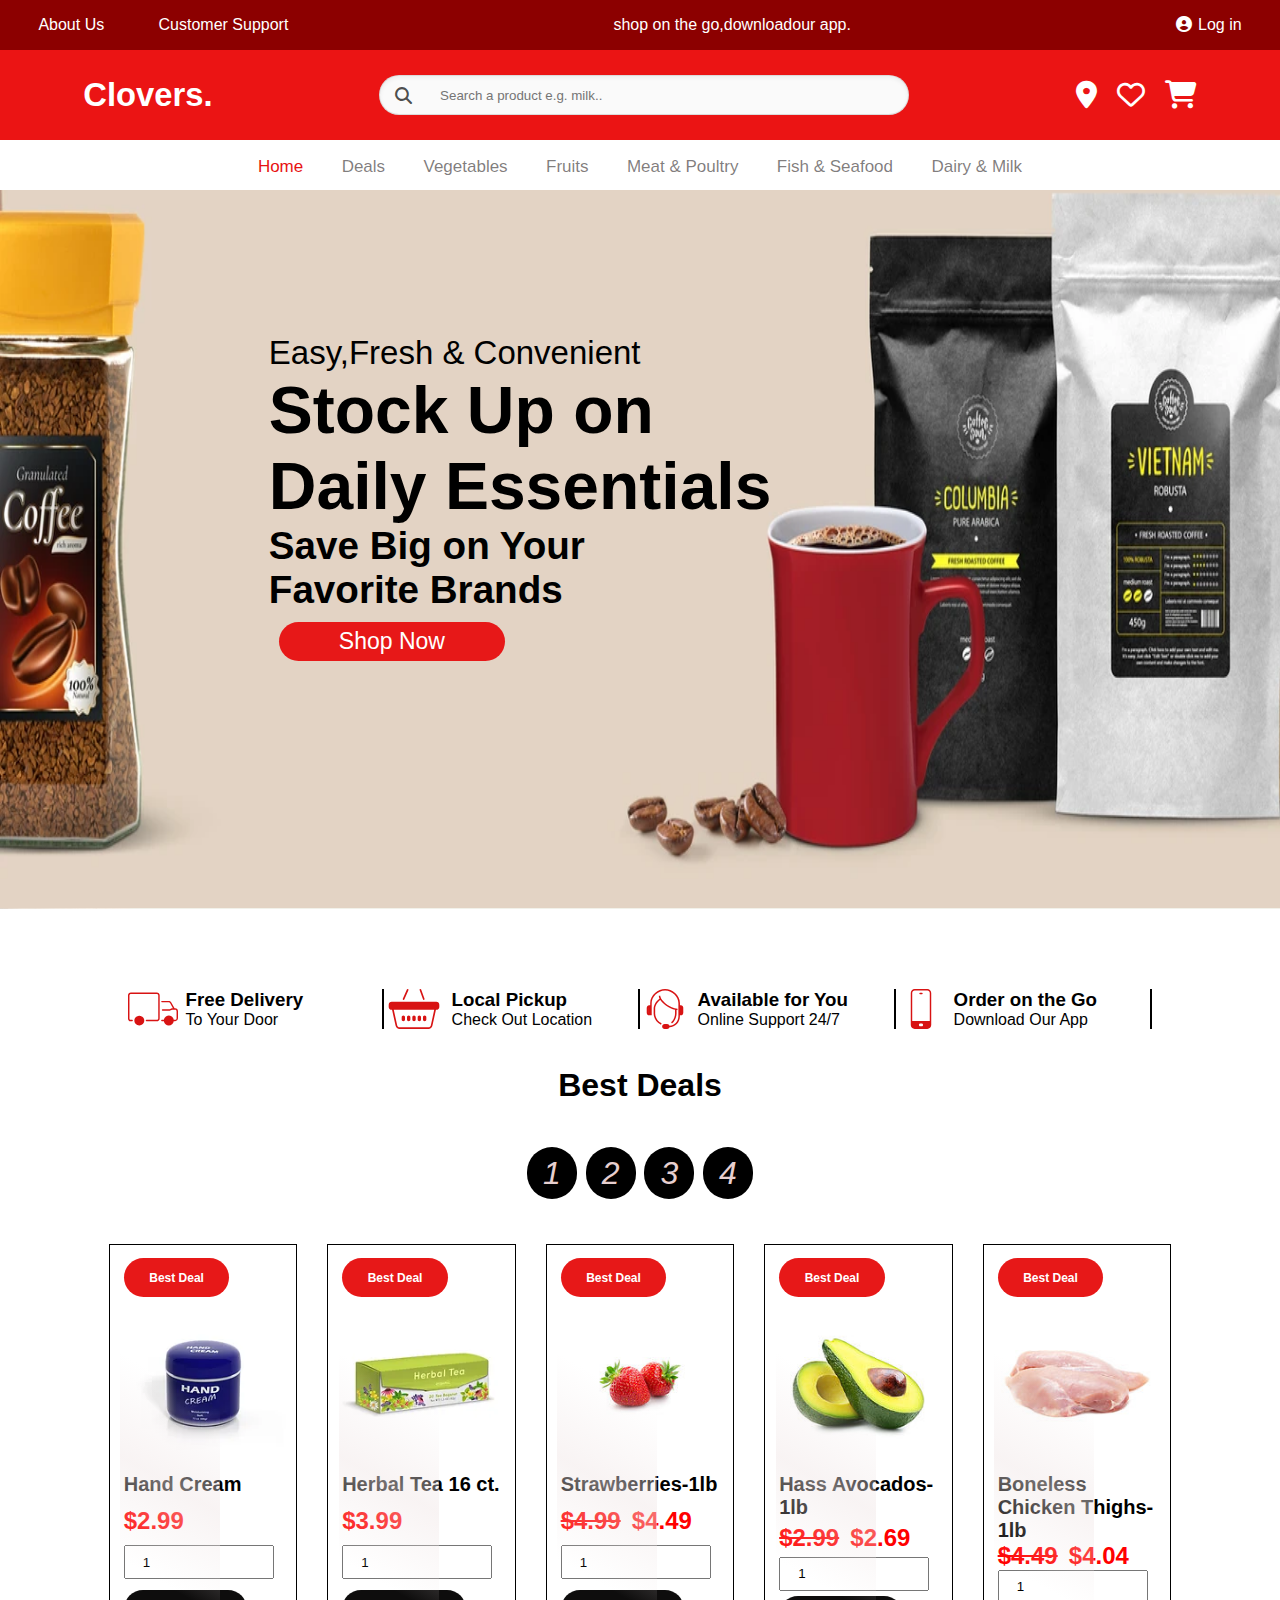
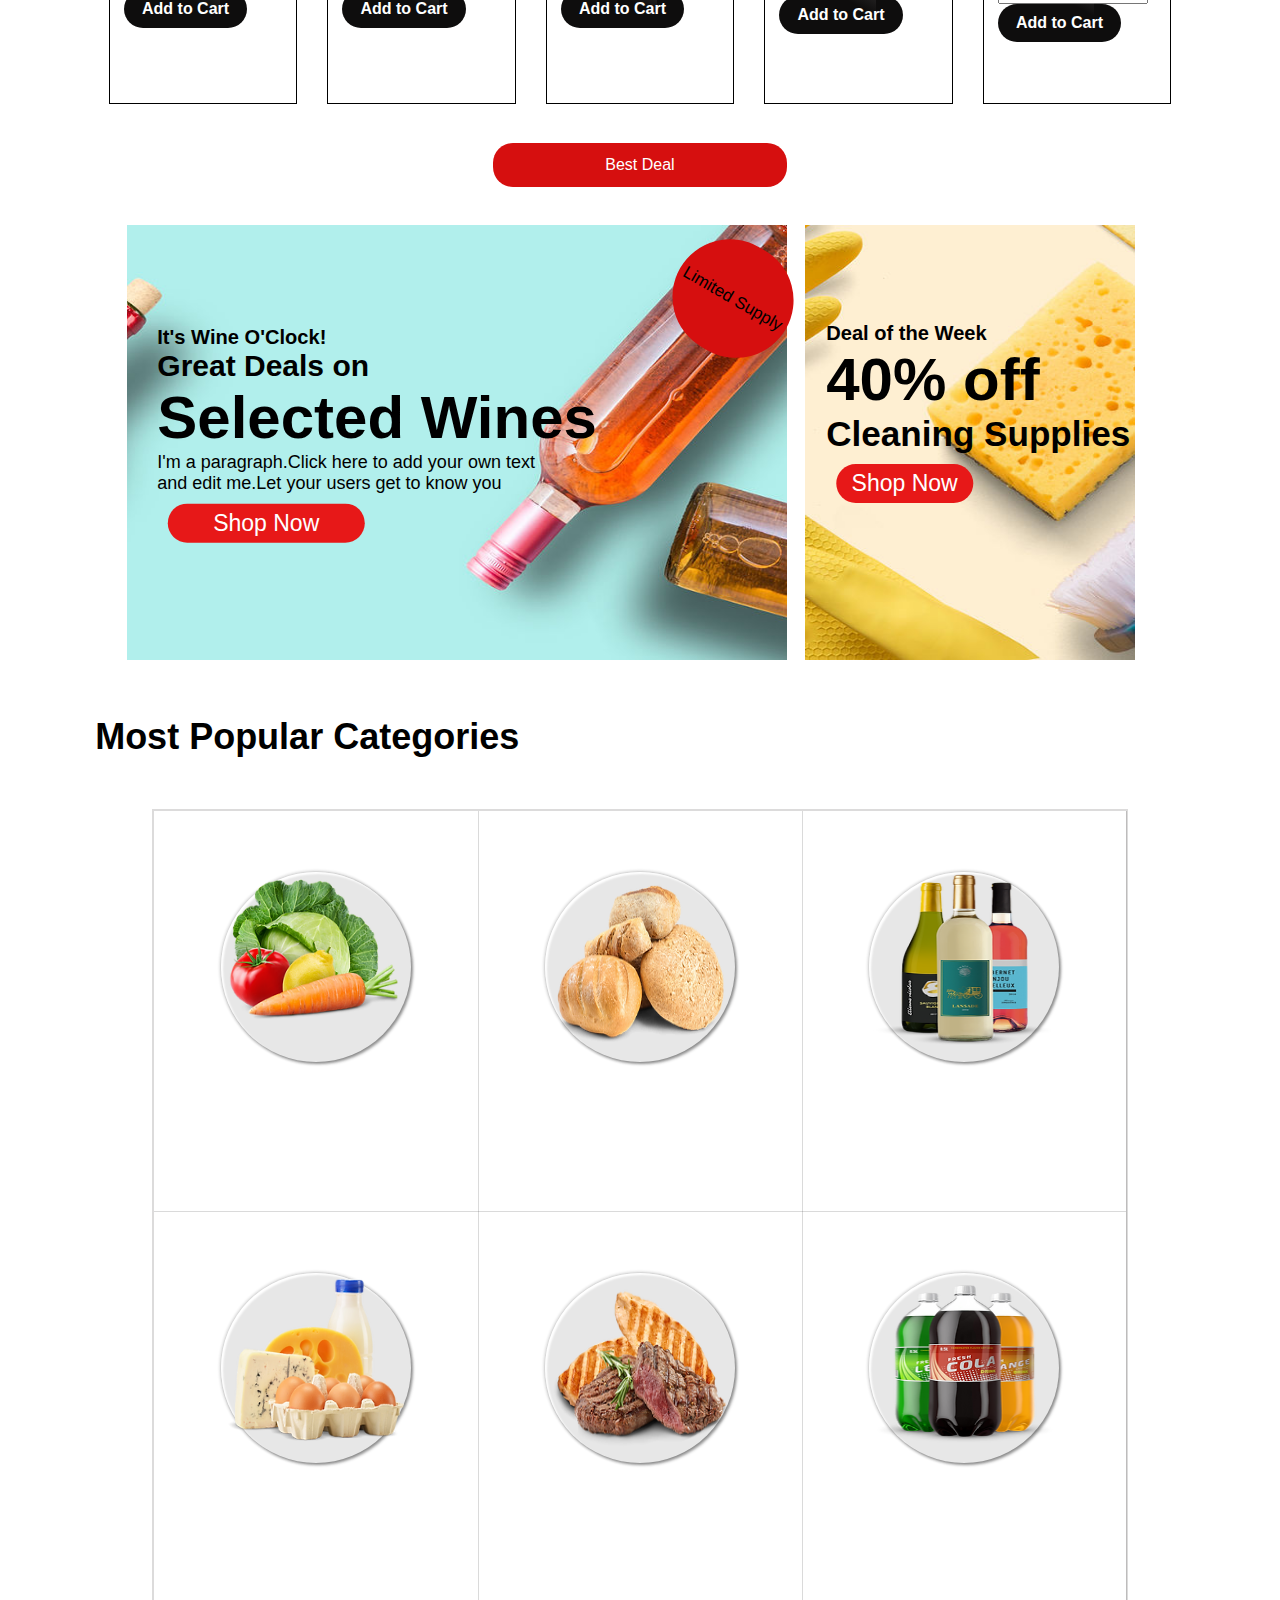
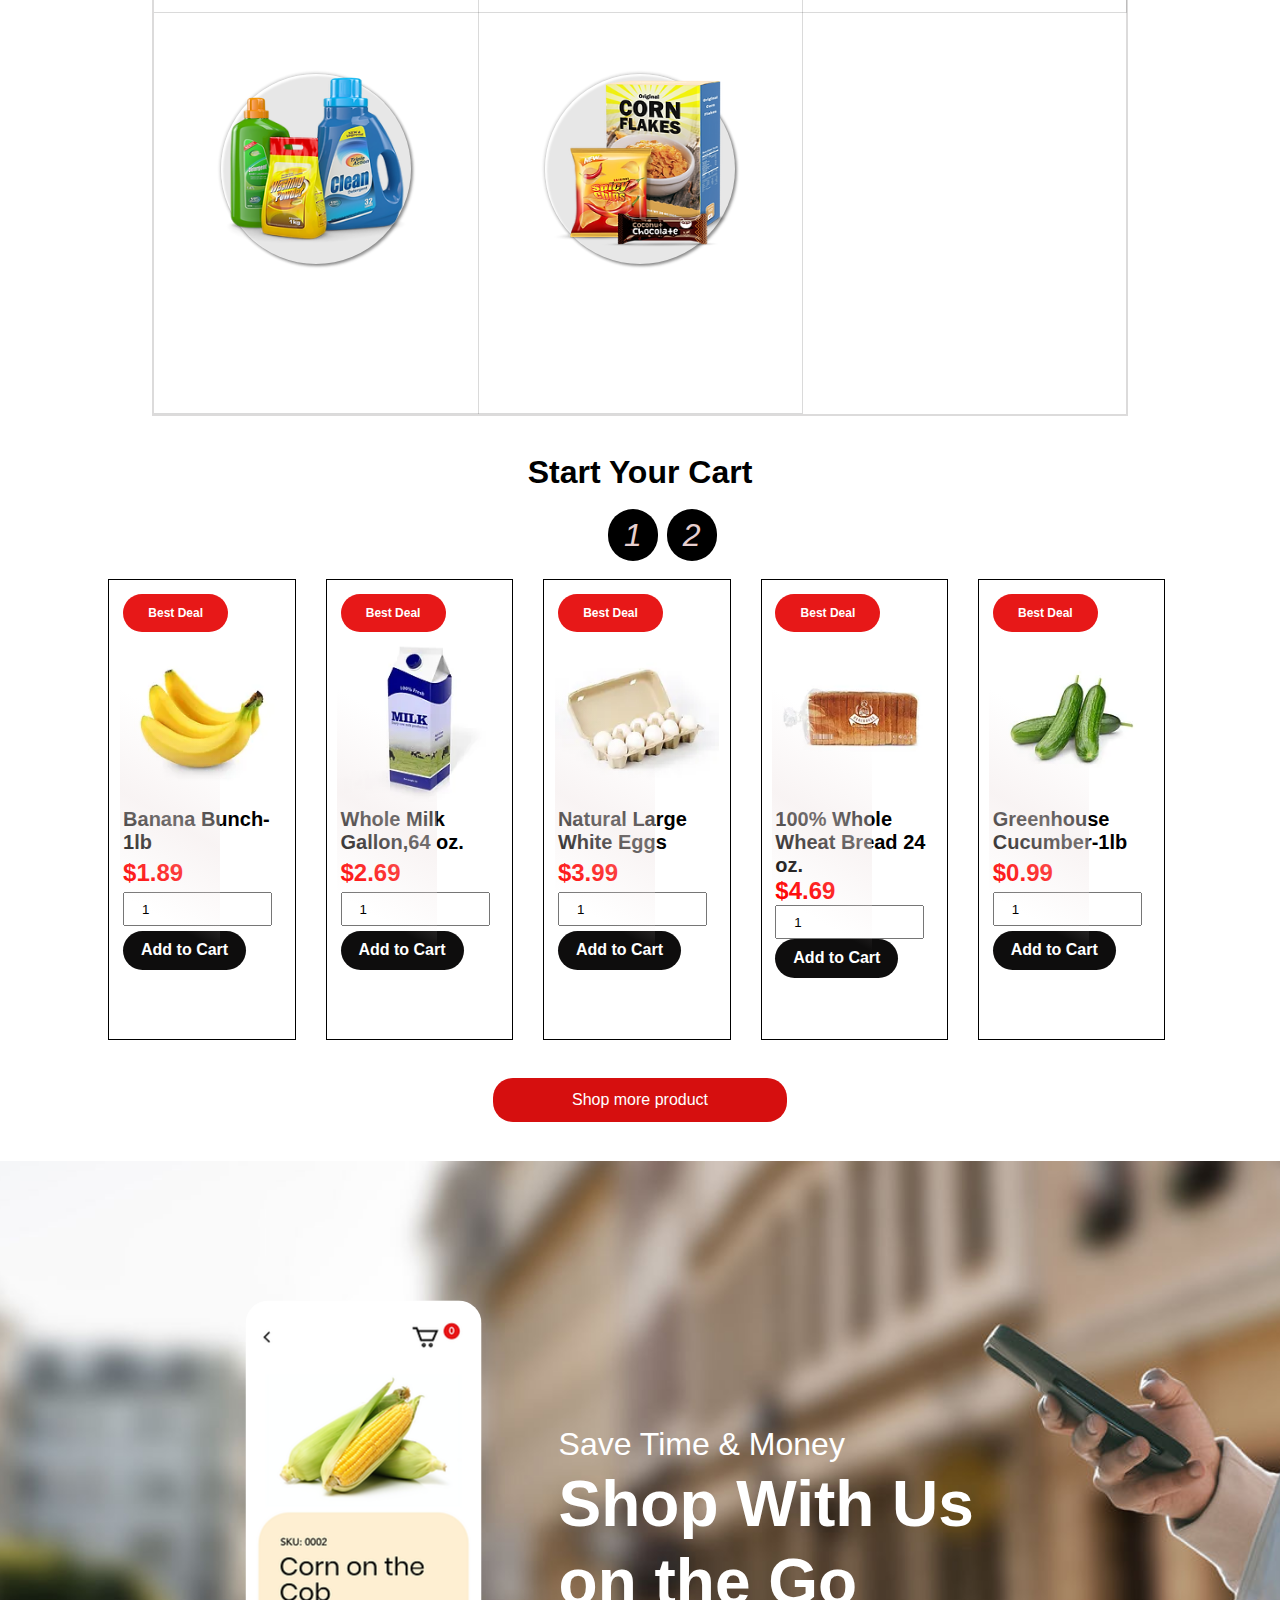
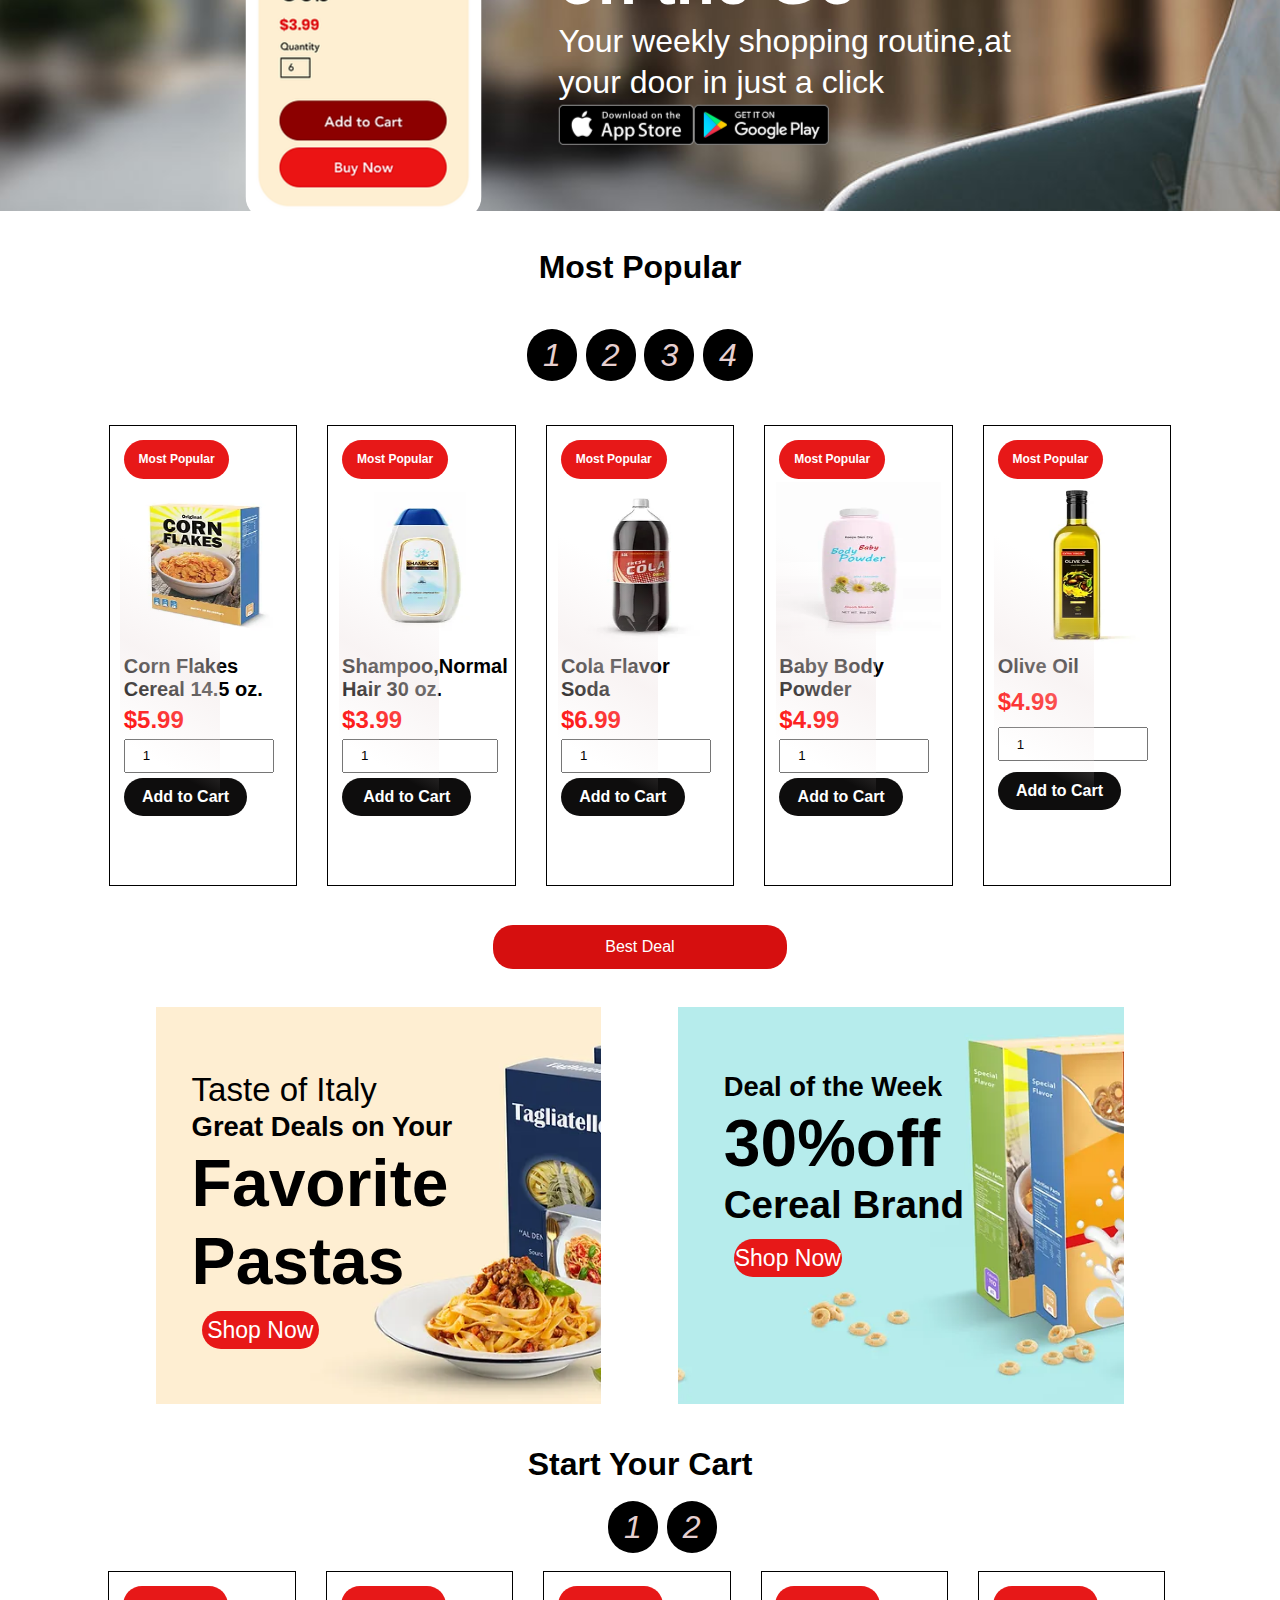
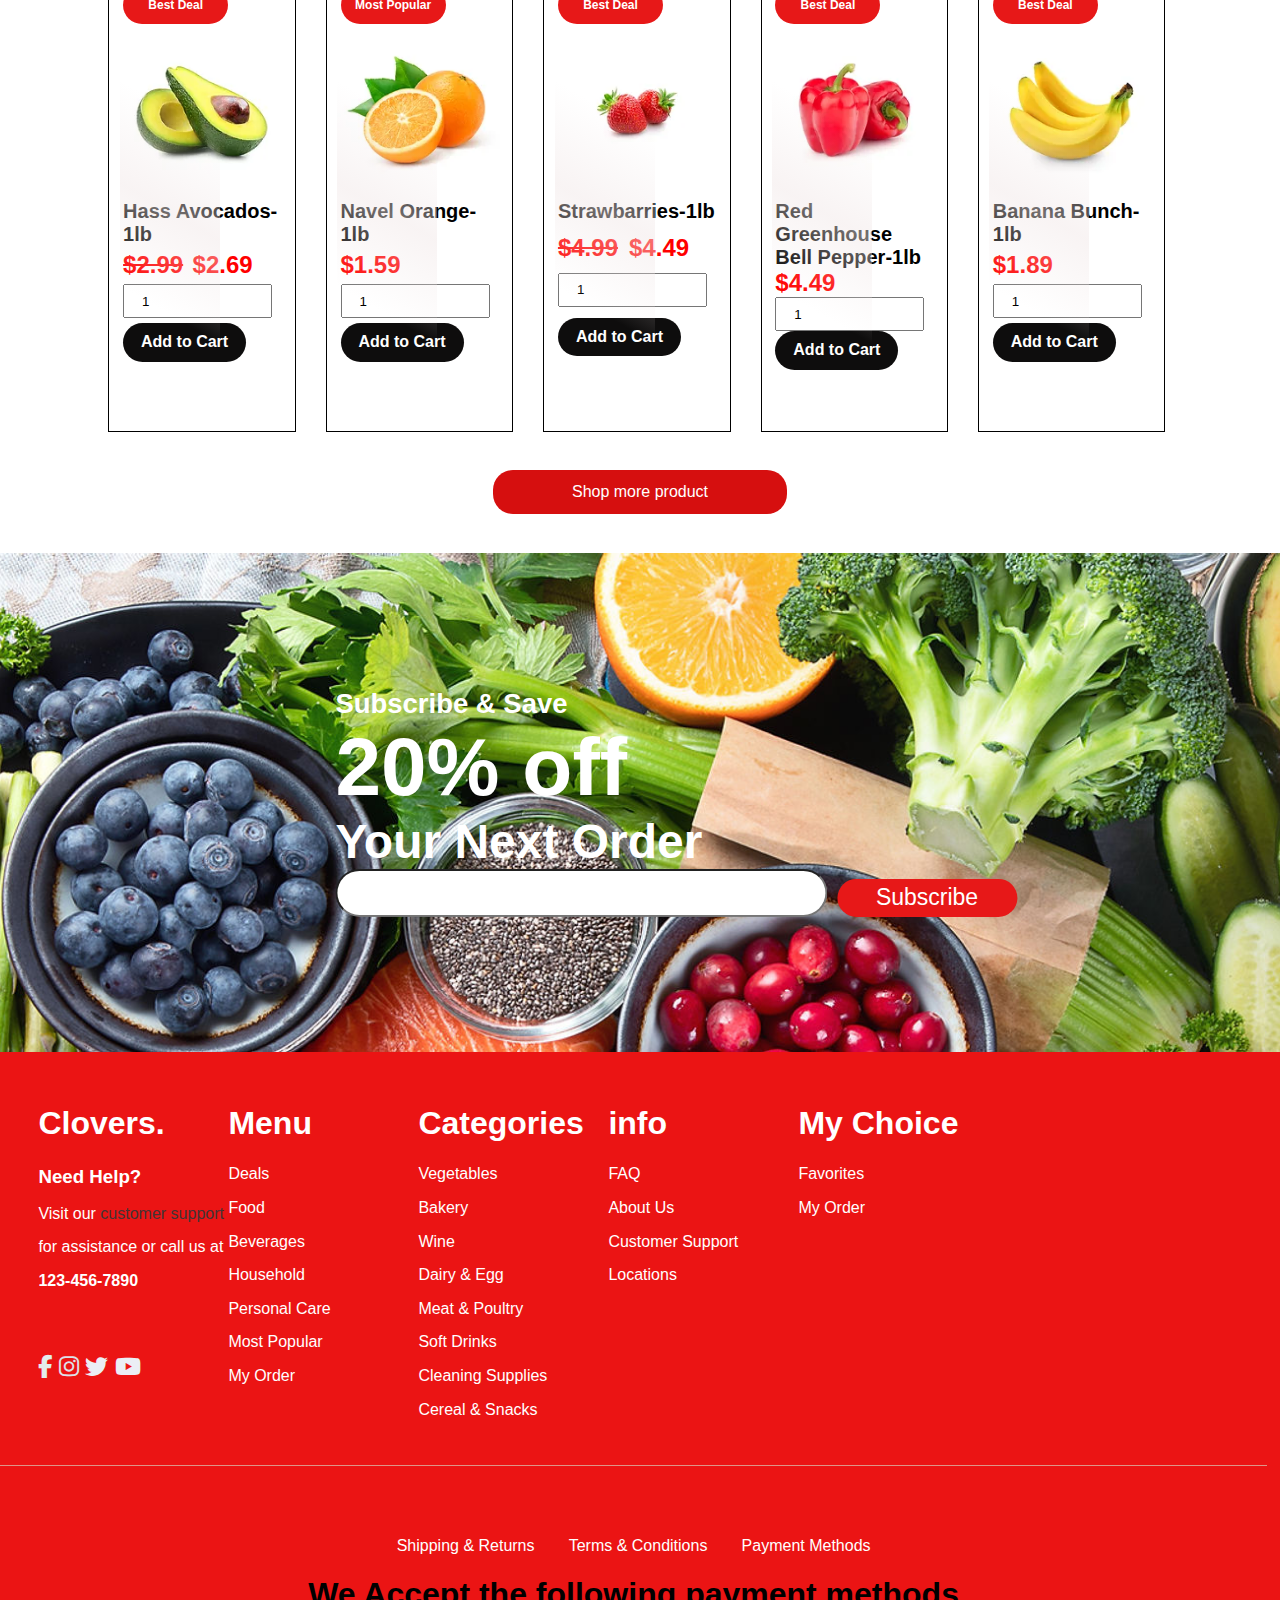
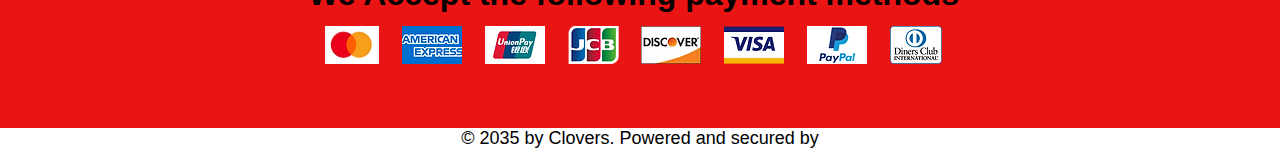
==== commit 70dc5088: "project4" ====
--- a/index.html
+++ b/index.html
@@ -40,11 +40,9 @@
             <div class="search ">
                 <h3><a class="clover" href="index.html">Clovers.</a></h3>
             </div>
-            <div class="search-container">
-                <form action="#">
-                    <input type="text" placeholder="Search a product e.g. milk.." name="search">
-                    <button type="submit"><i class="fa fa-search"></i></button>
-                </form>
+            <div class="div">
+                <i class="fa-solid fa-magnifying-glass"></i>
+                <input type="search" class="find" placeholder="Search a product e.g. milk..">
             </div>
             <div class="icon">
                 <i class="fa-solid fa-location-dot"></i>
--- a/styles.css
+++ b/styles.css
@@ -90,38 +90,31 @@
     color: #ee1d6b;
 }
 
-.search-container {
-    width: 34%;
-}
-
-form input[type="text"] {
-    height: 2vw;
-    background: transparent;
-    width: 100%;
-    border: 3px solid rgba(255, 255, 255, 0.705);
-    text-align: center;
-    border-radius: 17px;
-}
-
-form {
-    display: flex;
-}
-
-form button {
-    border-radius: 9px;
-    background: transparent;
-    width: 9%;
-    border: 2px solid rgba(255, 255, 255, 0.034);
-}
-
-.search button i {
-    font-size: 18px;
-}
-
-form button:hover {
-    background: rgb(13, 14, 13);
-    color: rgb(236, 222, 222);
-}
+.div {
+    position: relative;
+}
+
+.fa-magnifying-glass {
+    position: absolute;
+    top: 30%;
+    left: 3%;
+    color: #0c0c0cbd;
+    font-size: 17px;
+}
+
+.find {
+    height: 40px;
+    width: 530px;
+    color: #000;
+    border-color: #b3aeae6c;
+    box-shadow: 0 0 transparent, 0 0 transparent, inset 0 2px 4px 0 rgba(0,0,0,.05);
+    background-color: rgba(250, 250, 250);
+    border-radius: 20px;
+    border-width: 1px;
+    border-style: solid;
+    padding-left: 60px;
+    outline: none;
+} 
 
 .hamburger-icon {
     display: none;
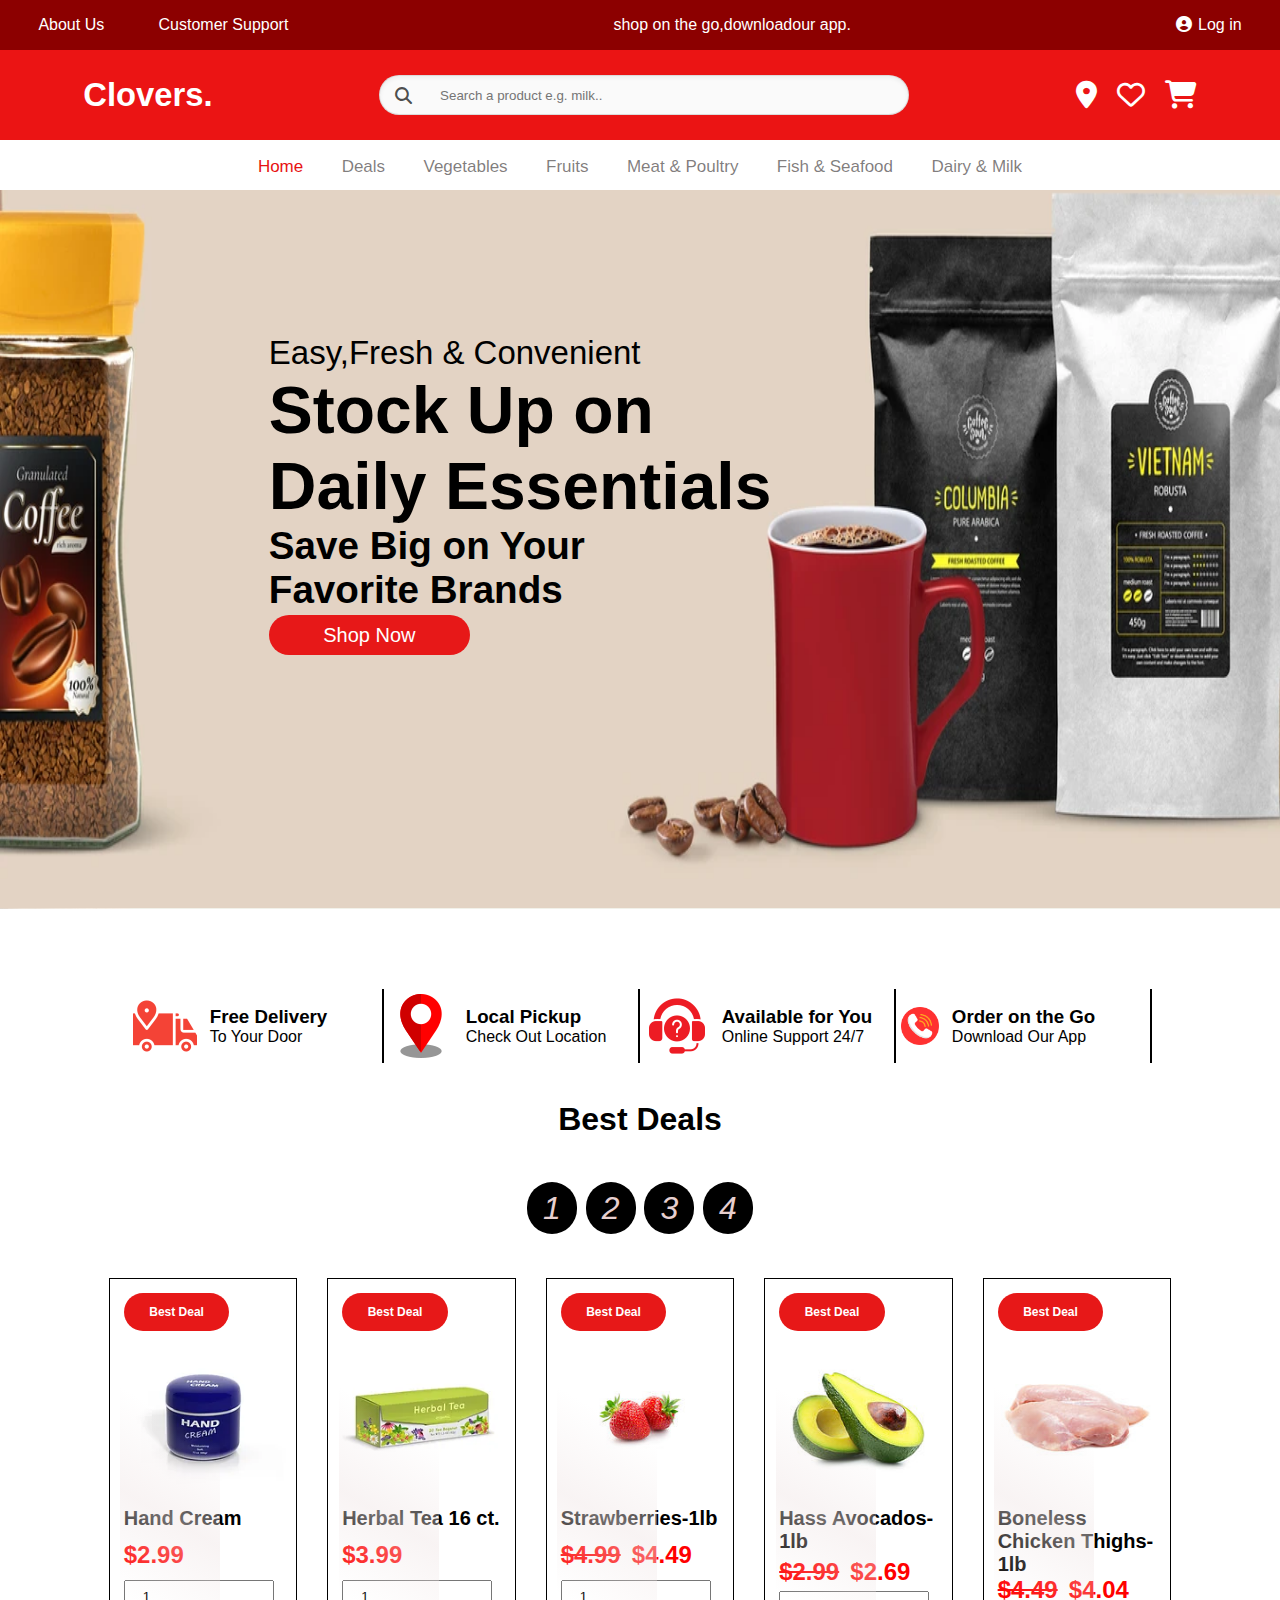
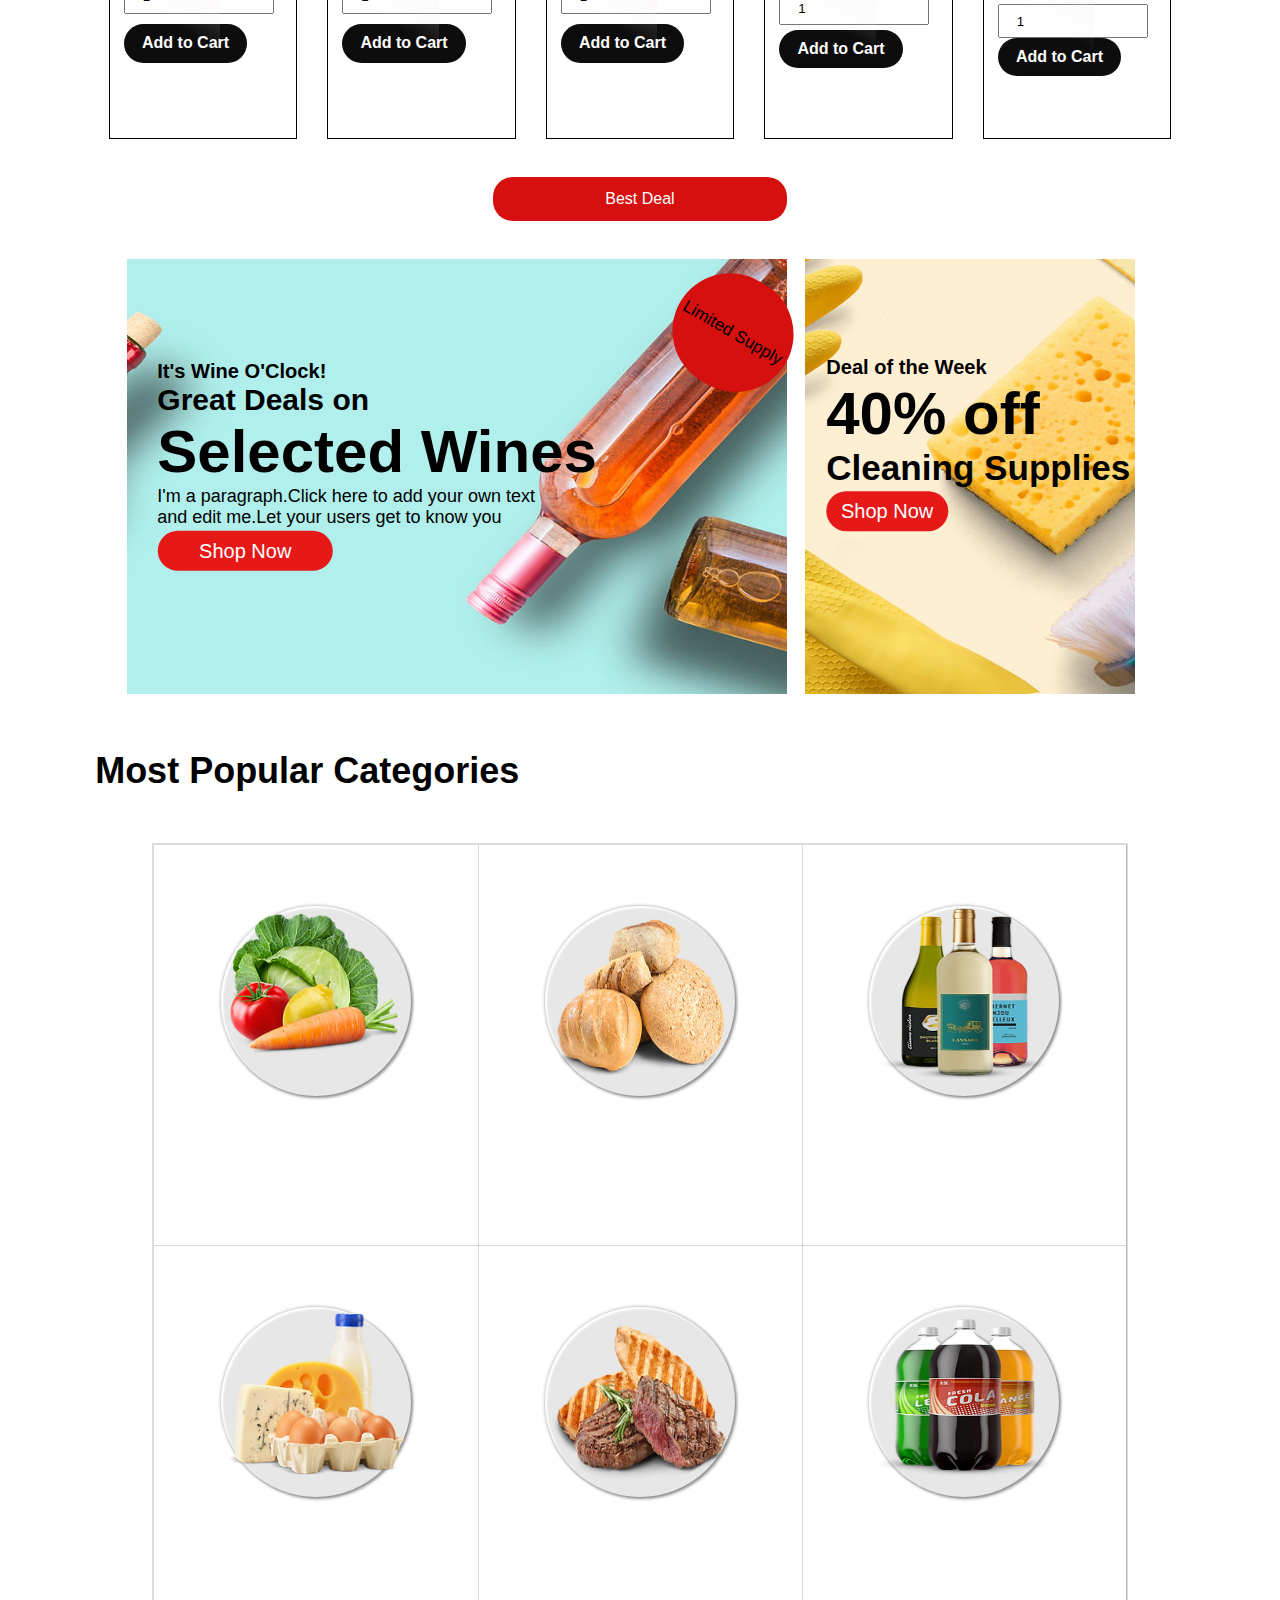
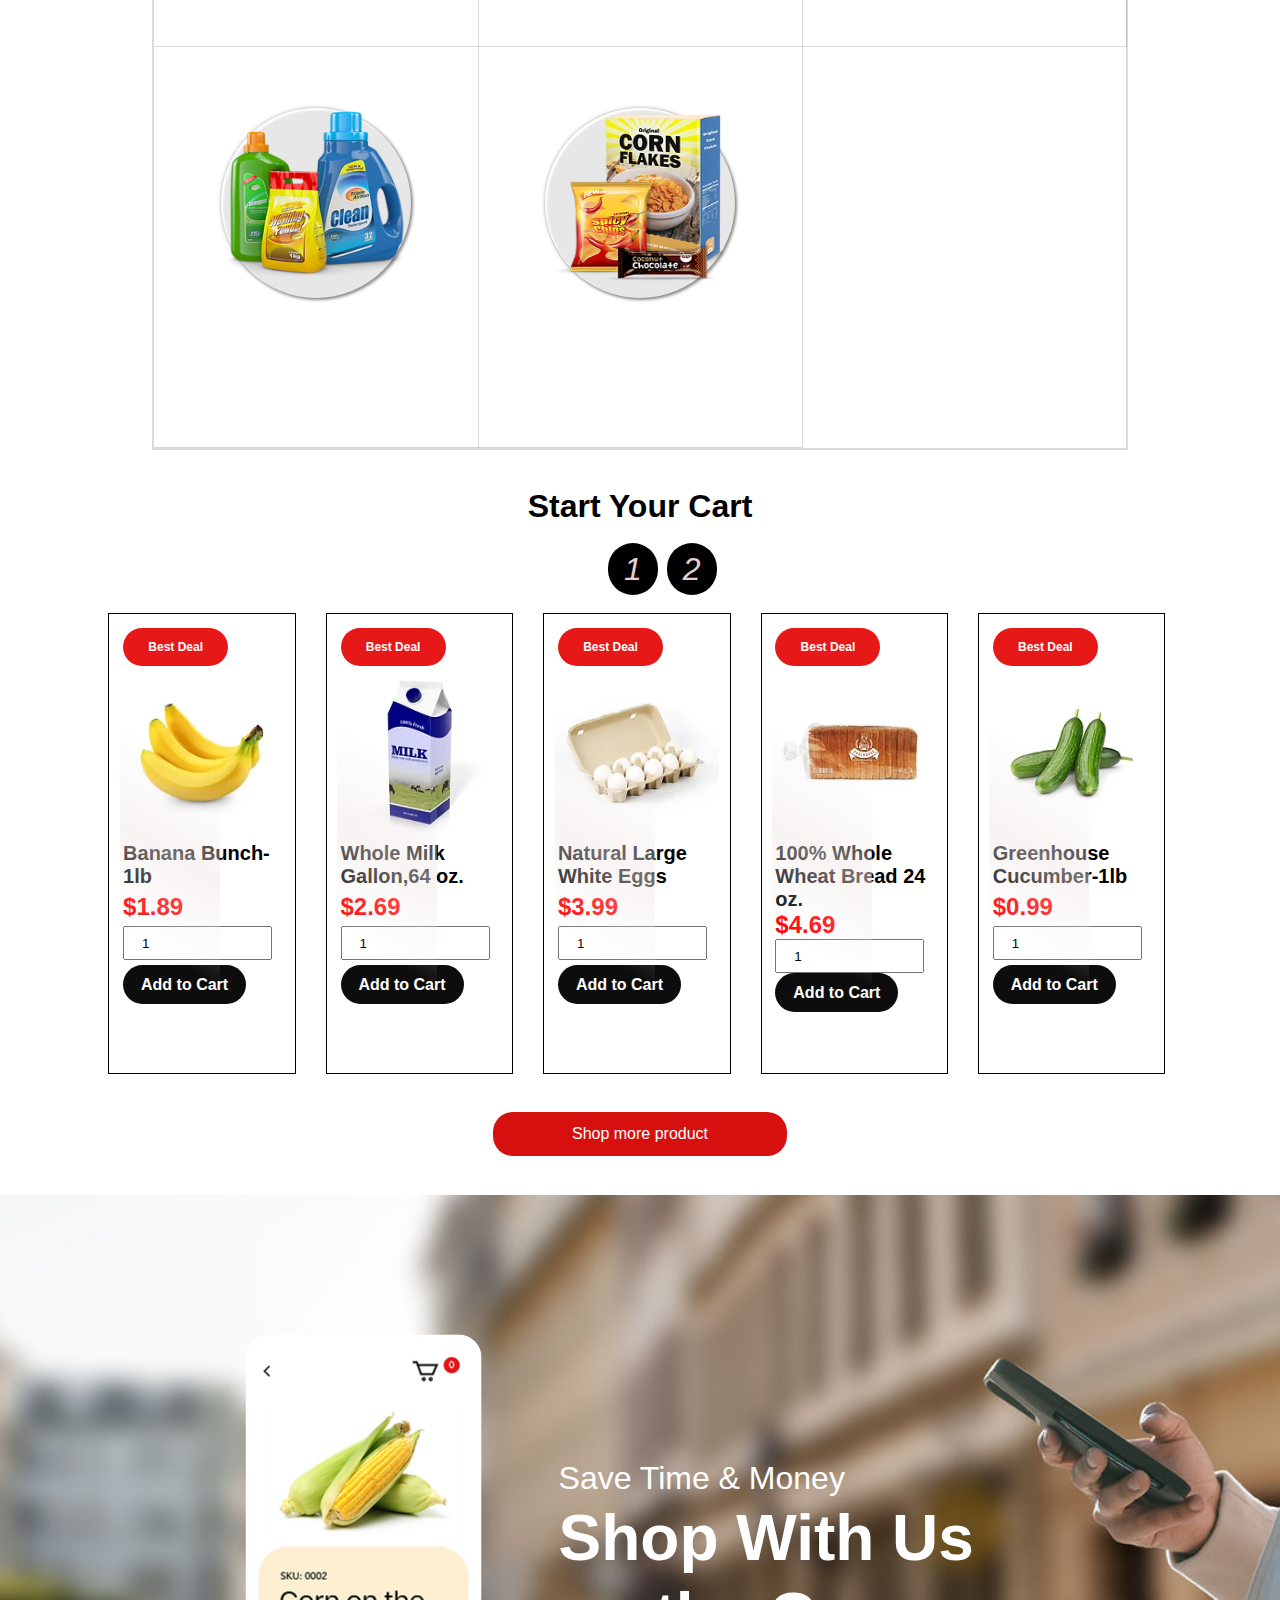
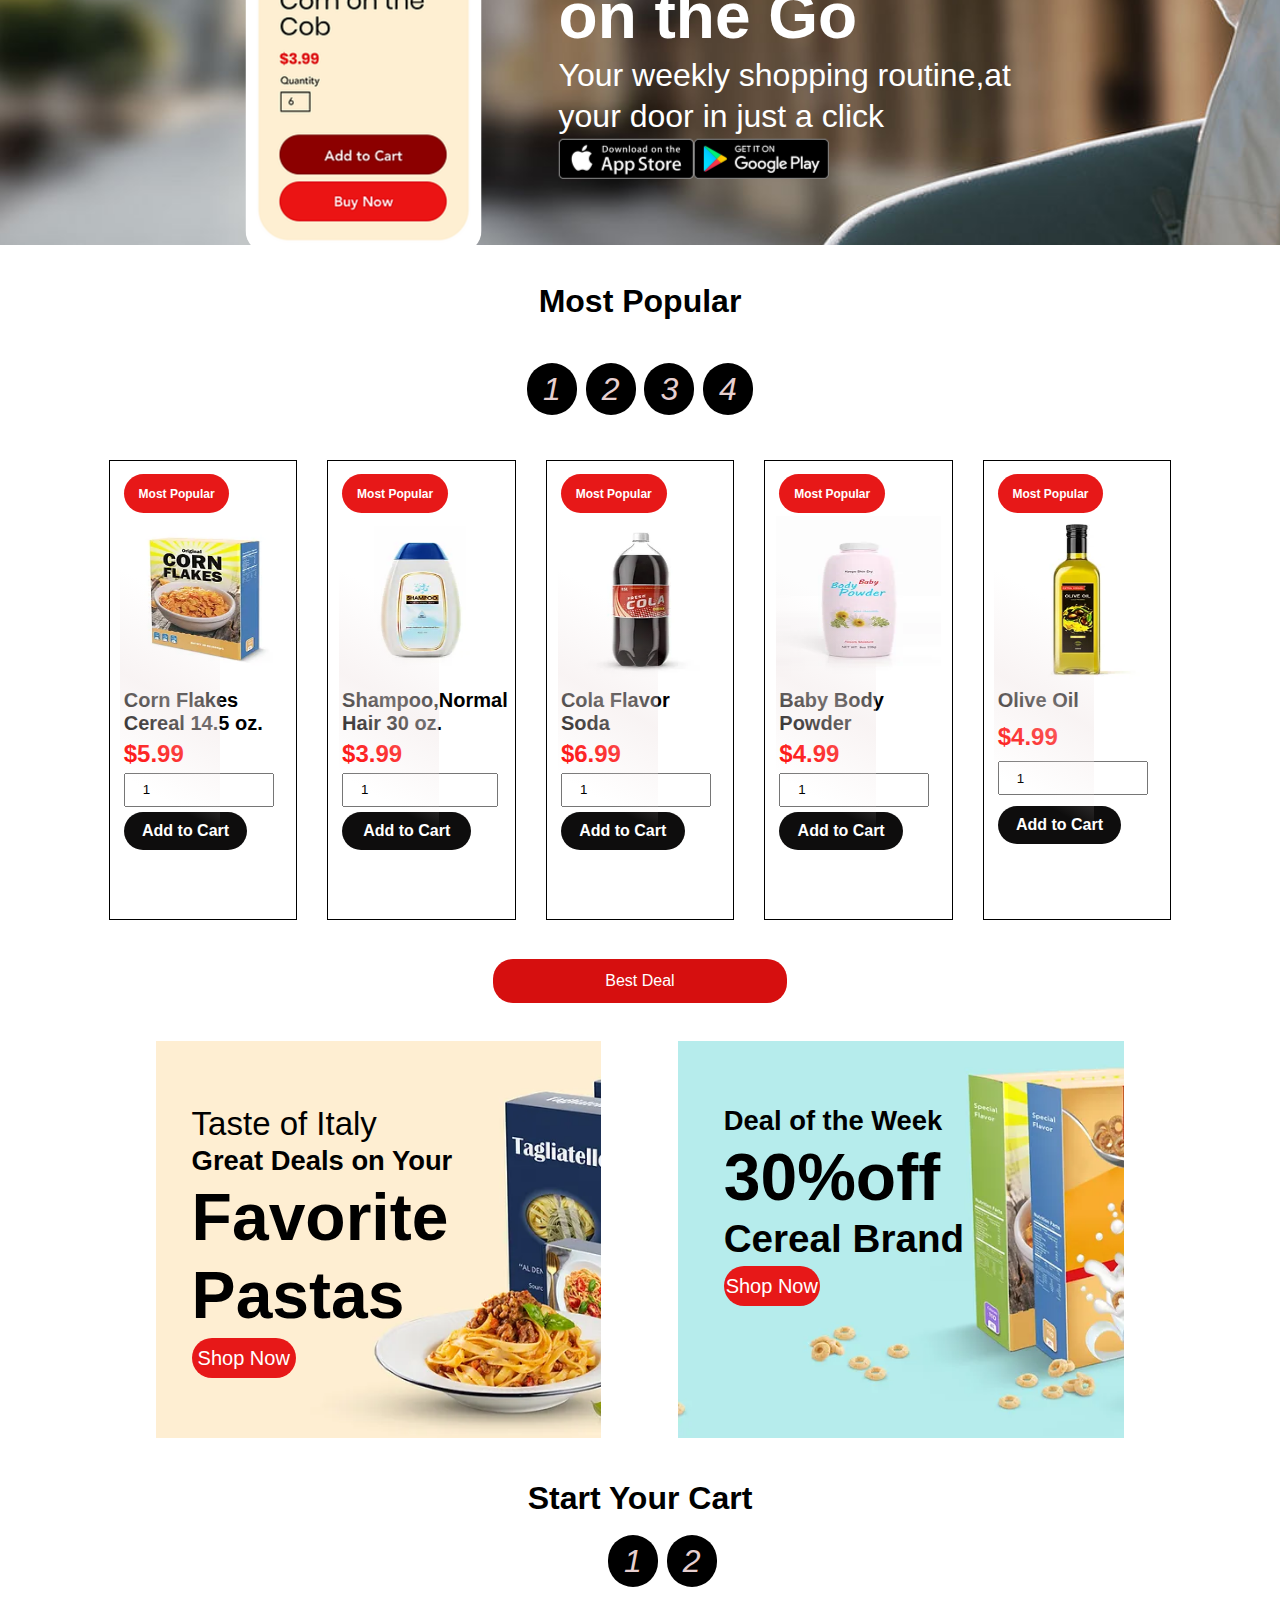
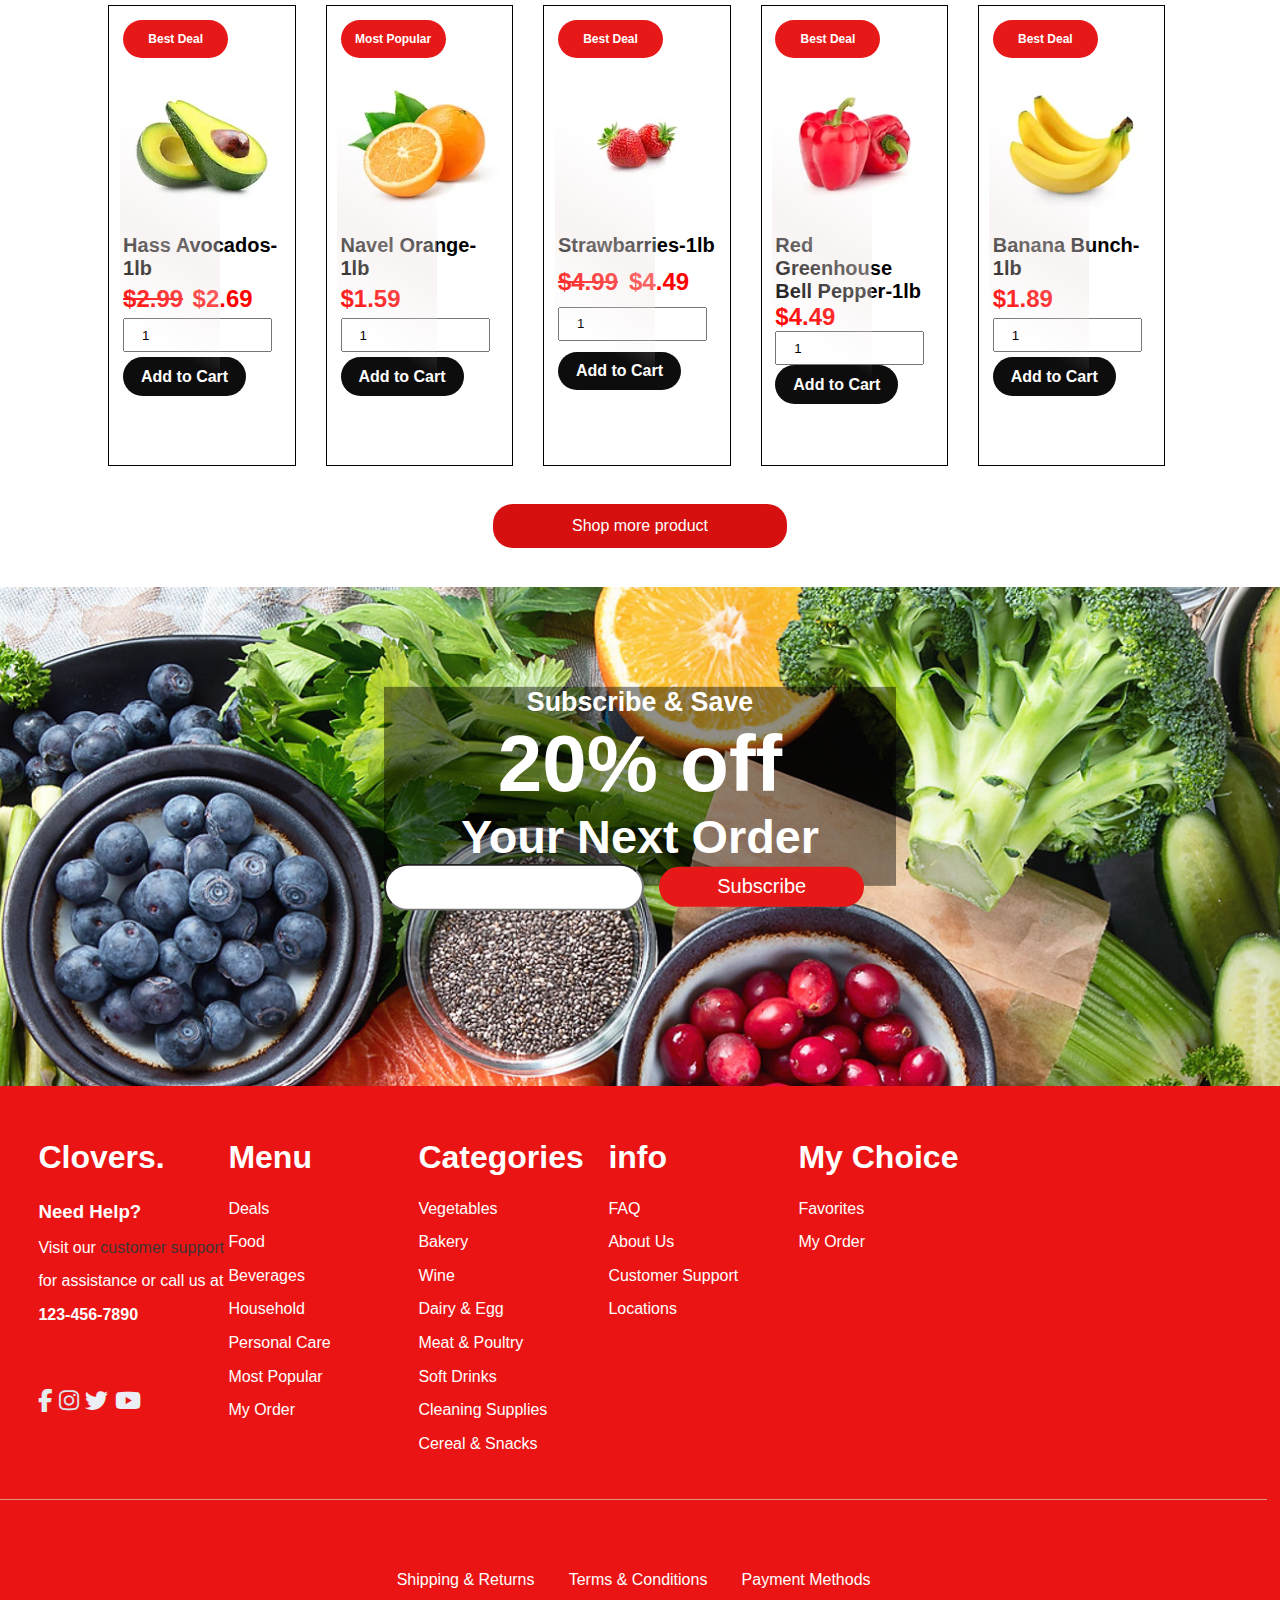
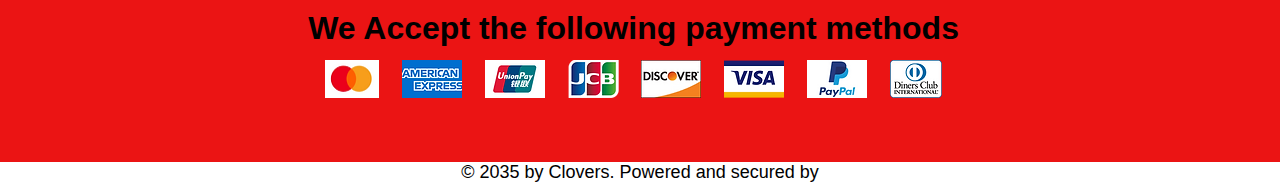
==== commit 8bdc1c9c: "project4" ====
--- a/index.html
+++ b/index.html
@@ -115,88 +115,28 @@
     <section class="section2">
         <div class="deliver">
             <div class="shop">
-                <svg preserveAspectRatio="xMidYMid meet" data-bbox="22.1 47 160.002 106" viewBox="22.1 47 160.002 106"
-                    height="40" width="50" xmlns="http://www.w3.org/2000/svg" data-type="color" role="presentation"
-                    aria-hidden="true" aria-label="">
-                    <defs>
-                        <style>
-                            #comp-ko2ld7g9 svg [data-color="1"] {
-                                fill: #EB1414;
-                            }
-                        </style>
-                    </defs>
-                    <g>
-                        <path
-                            d="M74.2 137.2c0 8.7-7.1 15.8-15.9 15.8s-15.9-7.1-15.9-15.8 7.2-15.8 15.9-15.8c8.8 0 15.9 7.1 15.9 15.8zm40-90.2H31.4c-5.1 0-9.3 4.2-9.3 9.3v73.8c0 5.1 3.5 9.3 7.8 9.3h5.5c1.3 0 2.3-1 2.3-2.3 0-1.3-1-2.3-2.3-2.3h-5.5c-1.6 0-3.1-2.2-3.1-4.7V56.3c0-2.6 2.1-4.7 4.7-4.7h82.7c2.6 0 4.7 2.1 4.7 4.7v73.8c0 2.6-2.1 4.7-4.7 4.7H81.1c-1.3 0-2.3 1-2.3 2.3 0 1.3 1 2.3 2.3 2.3h33.1c5.1 0 9.3-4.2 9.3-9.3V56.3c0-5.1-4.2-9.3-9.3-9.3zm58.9 50.7h-2L160.2 78c-1.7-2.5-4.5-4-7.5-4h-22.2c-1.3 0-2.3 1-2.3 2.3 0 1.3 1 2.3 2.3 2.3h22.2c1.5 0 2.8.7 3.5 1.7l9.6 17.2H163c-.4 0-.7.1-1 .2l-6.3 3.1h-23.1c-1.3 0-2.3 1-2.3 2.3 0 1.3 1 2.3 2.3 2.3h23.6c.4 0 .7-.1 1-.2l6.3-3.1h9.6c2.9 0 4.4 1.8 4.4 5.1v22.9c0 2.4-2 4.4-4.4 4.4h-4.6c-1.1-7.6-7.7-13.4-15.7-13.4-7.9 0-14.5 5.8-15.7 13.4h-6.7c-1.3 0-2.3 1-2.3 2.3 0 1.3 1 2.3 2.3 2.3h6.6c1.1 7.6 7.7 13.5 15.7 13.5s14.6-5.9 15.7-13.5h4.6c5 0 9.1-4.1 9.1-9.1v-22.9c.1-5.5-3.6-9.4-9-9.4z"
-                            fill="#d81313" data-color="1"></path>
-                    </g>
-                </svg>
+               <img src="img/delivery-truck.png" alt="">
                 <div class="free">
                     <h3>Free Delivery</h3>
                     <p>To Your Door</p>
                 </div>
             </div>
             <div class="shop">
-                <svg preserveAspectRatio="xMidYMid meet" data-bbox="29.2 44.077 141.502 111.823"
-                    viewBox="29.2 44.077 141.502 111.823" height="40" width="60" xmlns="http://www.w3.org/2000/svg"
-                    data-type="color" role="presentation" aria-hidden="true" aria-label="">
-                    <defs>
-                        <style>
-                            #comp-knd00woq1 svg [data-color="1"] {
-                                fill: #EB1414;
-                            }
-                        </style>
-                    </defs>
-                    <g>
-                        <path
-                            d="M162.5 79.8h-125c-4.6 0-8.3 3.7-8.3 8.3v6c0 4.6 3.7 8.3 8.3 8.3h1.1l9.9 44.7c1.2 5.2 5.7 8.8 11 8.8h80.9c5.3 0 9.9-3.6 11-8.8l9.9-44.7h1.1c4.6 0 8.3-3.7 8.3-8.3v-6c.1-4.6-3.6-8.3-8.2-8.3zm-15.6 66.3c-.7 3-3.4 5.1-6.4 5.1h-81c-3.1 0-5.7-2.1-6.4-5.1l-9.7-43.7h113.1l-9.6 43.7zm-81.4-16.8v-6.2c0-2.6 2.1-4.7 4.7-4.7s4.7 2.1 4.7 4.7v6.2c0 2.6-2.1 4.7-4.7 4.7s-4.7-2.1-4.7-4.7zm14.9 0v-6.2c0-2.6 2.1-4.7 4.7-4.7s4.7 2.1 4.7 4.7v6.2c0 2.6-2.1 4.7-4.7 4.7s-4.7-2.1-4.7-4.7zm14.9 0v-6.2c0-2.6 2.1-4.7 4.7-4.7s4.7 2.1 4.7 4.7v6.2c0 2.6-2.1 4.7-4.7 4.7s-4.7-2.1-4.7-4.7zm14.9 0v-6.2c0-2.6 2.1-4.7 4.7-4.7s4.7 2.1 4.7 4.7v6.2c0 2.6-2.1 4.7-4.7 4.7s-4.7-2.1-4.7-4.7zm14.8 0v-6.2c0-2.6 2.1-4.7 4.7-4.7s4.7 2.1 4.7 4.7v6.2c0 2.6-2.1 4.7-4.7 4.7-2.5 0-4.7-2.1-4.7-4.7zM68.6 71.4L80 45.5c.5-1.2 1.9-1.7 3.1-1.2 1.2.5 1.7 1.9 1.2 3.1L72.9 73.3c-.4.9-1.3 1.4-2.2 1.4-.3 0-.6-.1-.9-.2-1.2-.5-1.7-1.9-1.2-3.1zm47-24.2c-.4-1.2.2-2.6 1.4-3 1.2-.4 2.6.2 3 1.4l9.4 25.9c.4 1.2-.2 2.6-1.4 3-.3.1-.5.1-.8.1-1 0-1.9-.6-2.2-1.6l-9.4-25.8z"
-                            fill="#d81313" data-color="1"></path>
-                    </g>
-                </svg>
+               <img src="img/location.png" alt="">
                 <div class="free">
                     <h3>Local Pickup</h3>
                     <p>Check Out Location</p>
                 </div>
             </div>
             <div class="shop">
-                <svg preserveAspectRatio="xMidYMid meet" data-bbox="43.6 44.4 112.708 123.3"
-                    viewBox="43.6 44.4 112.708 123.3" height="40" width="50" xmlns="http://www.w3.org/2000/svg"
-                    data-type="color" role="presentation" aria-hidden="true" aria-label="">
-                    <defs>
-                        <style>
-                            #comp-knd00wox svg [data-color="1"] {
-                                fill: #EB1414;
-                            }
-                        </style>
-                    </defs>
-                    <g>
-                        <path
-                            d="M148.9 94.5H146v-7.3c0-24.1-24.6-42.8-45.8-42.8-21.2 0-45.8 18.7-45.8 42.8v7.3h-3.2c-4.2 0-7.6 3.7-7.6 8.2v14.6c0 4.5 3.4 8.2 7.6 8.2H59V87.2c0-17.6 18-38.1 41.1-38.1s41.1 20.5 41.1 38.1V129c0 15.4-12.1 28-27.4 28.7-1-3-3.8-5.2-7.2-5.2h-7.9c-4.2 0-7.6 3.4-7.6 7.6 0 4.2 3.4 7.6 7.6 7.6h7.9c3.4 0 6.3-2.3 7.2-5.3 17.8-.8 32-15.5 32-33.4v-3.4h2.9c4.2 0 7.6-3.7 7.6-8.2v-14.6c.2-4.6-3.2-8.3-7.4-8.3zm-100.7 8.2c0-.3 0-.6.1-.9v16.4c-.1-.3-.1-.6-.1-.9v-14.6zM89.5 150l-1.9 4.3c-14.9-6.7-22.7-22.1-22.7-33.8v-15.8c0-11.3 9.7-25.5 18.2-30.3-1.4-3-2.3-6.1-2.3-9.2h4.7c0 14.1 31.2 39.8 53 39.8v4.7c-.9 0-1.9-.1-2.9-.2v11c-.1 9.6-4.9 23-14.1 29.9l-2.8-3.8c8-6 12.2-17.7 12.2-26.1v-11.8c-8.6-2-19-6.9-28.4-13.6-4.2-3-12-9.2-17-16.6-7.1 3.9-15.8 16.8-15.8 26.2v15.8c-.2 10 6.8 23.7 19.8 29.5z"
-                            fill="#d81313" data-color="1"></path>
-                    </g>
-                </svg>
+               <img src="img/customer-support (1).png" alt="">
                 <div class="free">
                     <h3>Available for You</h3>
                     <p>Online Support 24/7</p>
                 </div>
             </div>
             <div class="shop">
-                <svg preserveAspectRatio="xMidYMid meet" data-bbox="66.2 33.9 67.6 132.2" viewBox="66.2 33.9 67.6 132.2"
-                    height="40" width="50" xmlns="http://www.w3.org/2000/svg" data-type="color" role="presentation"
-                    aria-hidden="true" aria-label="">
-                    <defs>
-                        <style>
-                            #comp-kovl9zgc svg [data-color="1"] {
-                                fill: #EB1414;
-                            }
-                        </style>
-                    </defs>
-                    <g>
-                        <path
-                            d="M120.9 33.9H79.1c-7.1 0-12.9 5.8-12.9 12.9v106.4c0 7.1 5.8 12.9 12.9 12.9h41.8c7.1 0 12.9-5.8 12.9-12.9V46.8c0-7.1-5.8-12.9-12.9-12.9zm-18.6 123.4h-4.7c-2.4 0-4.5-2-4.5-4.5s2-4.5 4.5-4.5h4.7c2.5 0 4.5 2 4.5 4.5s-2 4.5-4.5 4.5zm26.7-17.8H71V46.8c0-4.5 3.6-8.1 8.1-8.1h41.8c4.5 0 8.1 3.6 8.1 8.1v92.7zM105.6 49c0 1.3-1.1 2.4-2.4 2.4h-6.4c-1.3 0-2.4-1-2.4-2.4 0-1.3 1.1-2.4 2.4-2.4h6.4c1.3 0 2.4 1.1 2.4 2.4z"
-                            fill="#d81313" data-color="1"></path>
-                    </g>
-                </svg>
+               <img class="phone" src="img/telephone.png" alt="">
                 <div class="free">
                     <h3>Order on the Go</h3>
                     <p>Download Our App</p>
--- a/styles.css
+++ b/styles.css
@@ -107,14 +107,14 @@
     width: 530px;
     color: #000;
     border-color: #b3aeae6c;
-    box-shadow: 0 0 transparent, 0 0 transparent, inset 0 2px 4px 0 rgba(0,0,0,.05);
+    box-shadow: 0 0 transparent, 0 0 transparent, inset 0 2px 4px 0 rgba(0, 0, 0, .05);
     background-color: rgba(250, 250, 250);
     border-radius: 20px;
     border-width: 1px;
     border-style: solid;
     padding-left: 60px;
     outline: none;
-} 
+}
 
 .hamburger-icon {
     display: none;
@@ -168,10 +168,6 @@
         height: 9px;
         display: block;
         padding: 20px 10px;
-    }
-
-    .nav1 {
-        display: none;
     }
 
     .nav2 {
@@ -231,18 +227,18 @@
 .butn-dark {
     background-color: #e71818;
     border-radius: 20px;
-    width: 45%;
-    height: 3vw;
-    transform: translate(10px, 10px);
+    width: 40%;
+    height: 40px;
+    transform: translate(0px, 3px);
     text-align: center;
     display: flex;
-    justify-content: center
+    justify-content: center;
 }
 
 .butn-dark a {
     text-decoration: none;
     color: white;
-    font-size: 23px;
+    font-size: 20px;
     display: flex;
     justify-content: center;
     align-items: center;
@@ -370,9 +366,18 @@
 
 }
 
+.phone {
+    width: 15%;
+}
+
+.shop img {
+    margin: 2%;
+}
+
 .shop {
     display: flex;
     gap: 3%;
+    align-items: center;
     border-right: 2px solid black;
 }
 
@@ -512,22 +517,27 @@
 }
 
 .greats {
+    background: #0000006e;
     position: absolute;
     color: white;
-    top: 7rem;
-    transform: translate(-83%, 10%);
-    font-size: 41px;
+    /* top: 7rem; */
+    transform: translate(-50%, 50%);
+    font-size: 40px;
+    width: 40%;
+    height: 40%;
+    text-align: center;
 }
 
 .searchs {
-    display: flex;
-    width: 183%;
+    gap: 3%;
+    display: flex;
+    width: 100%;
 }
 
 input.boxes {
-    border-radius: 71px;
-    height: 44px;
-    width: 122%;
+    border-radius: 25px;
+    height: 43px;
+    width: 50%;
 }
 
 .limit {
@@ -672,7 +682,7 @@
     display: grid;
     justify-content: center;
     width: 26%;
-    font-size: 41px;
+    font-size: 35px;
     row-gap: 2px;
 }
 
--- a/index-responsive.css
+++ b/index-responsive.css
@@ -79,7 +79,7 @@
     }
 
     .list {
-        width: 25%;
+        width: 30%;
     }
 
     .card:hover .content {
@@ -108,7 +108,6 @@
         height: 177px;
         line-height: 31px;
     }
-
 
     .door {
         width: 16%;
@@ -122,11 +121,6 @@
         height: auto;
     }
 
-    /* 
-    .popular {
-        height: 28.2vw;
-    } */
-
     img.slide1 {
         height: 62vw;
     }
@@ -154,11 +148,8 @@
     .images {
         height: auto;
         width: 103%;
-        /* justify-content: center; */
         grid-template-columns: 240px 240px 239px;
         display: inline-grid;
-        /* padding: 4%; */
-        /* margin: auto; */
         text-align: center;
     }
 
@@ -370,6 +361,11 @@
     p.para {
         font-size: 14px;
     }
+
+    .find {
+        height: 31px;
+        width: 83%;
+    }
 }
 
 @media only screen and (min-width:300px) and (max-width:575px) {
@@ -612,4 +608,13 @@
     form input[type="text"] {
         height: 5vw;
     }
+
+    .find {
+        height: 31px;
+        width: 83%;
+    }
+
+    .nav1 {
+        display: none;
+    }
 }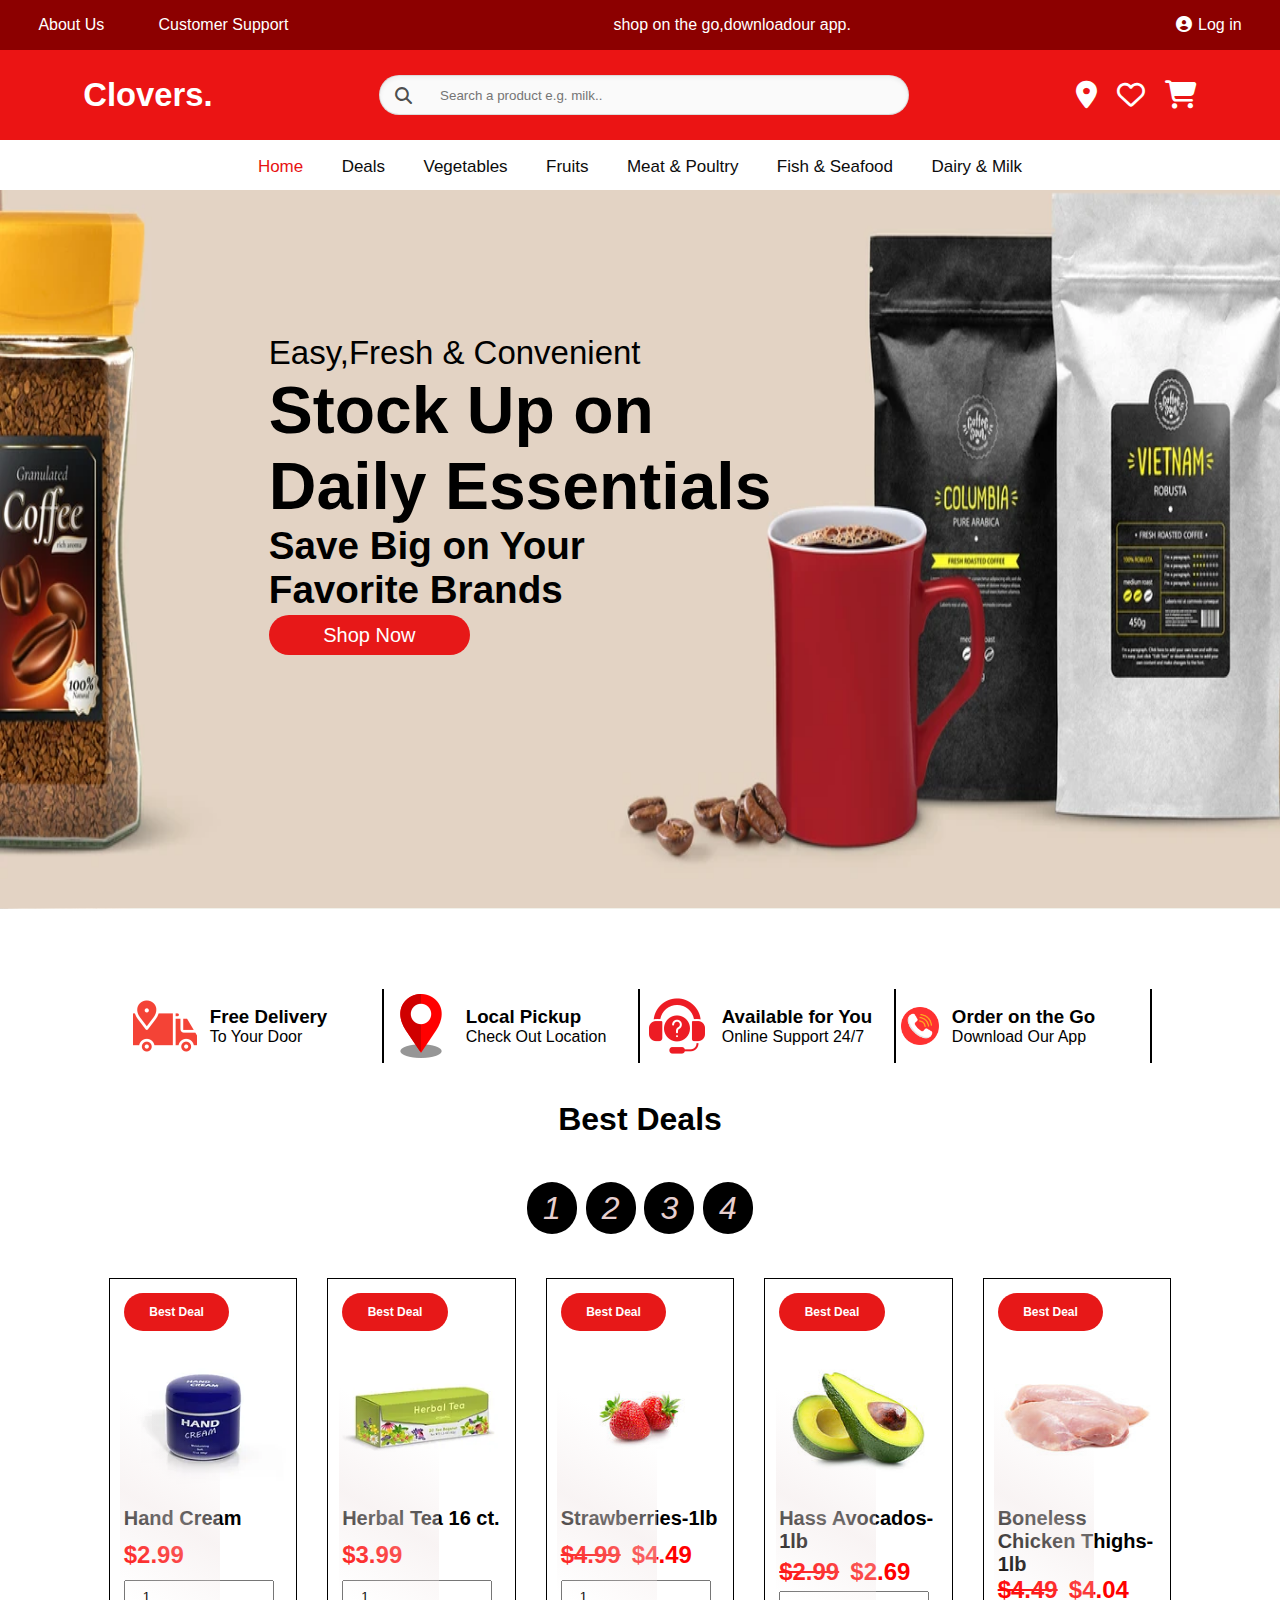
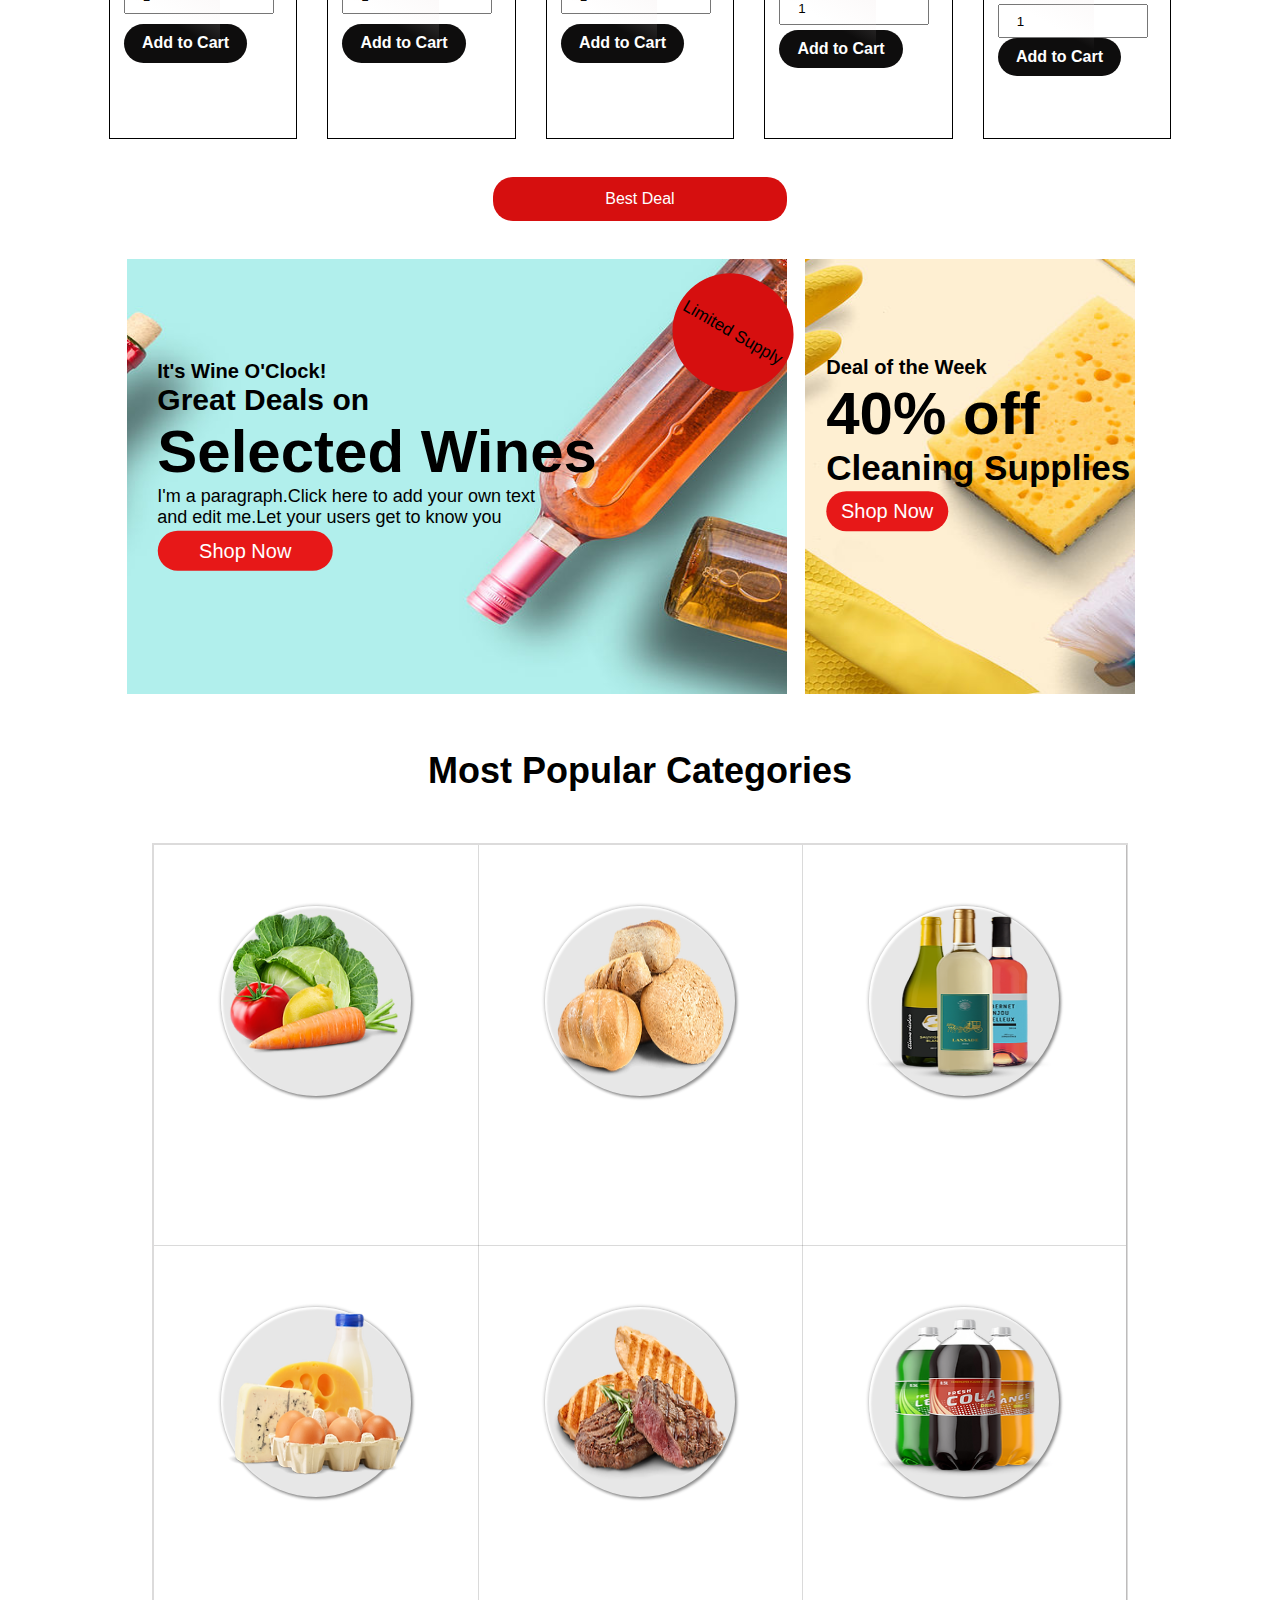
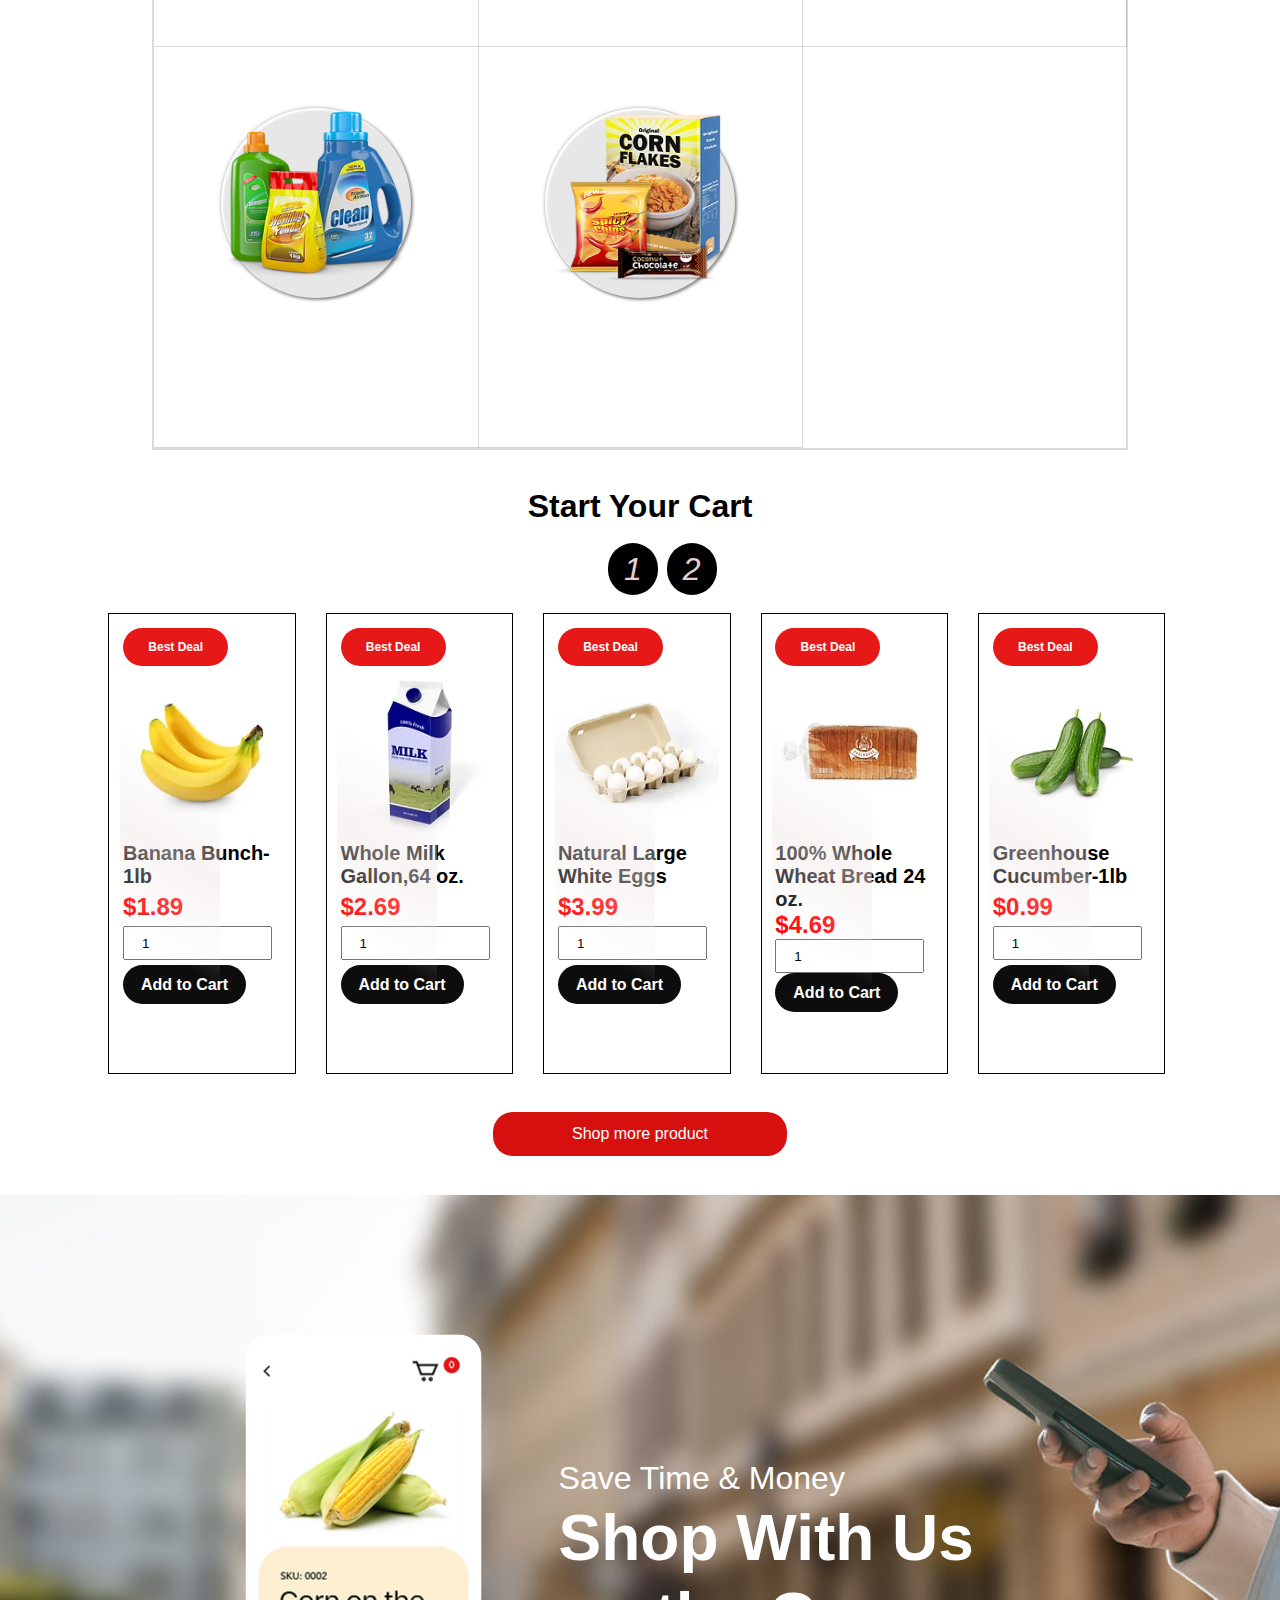
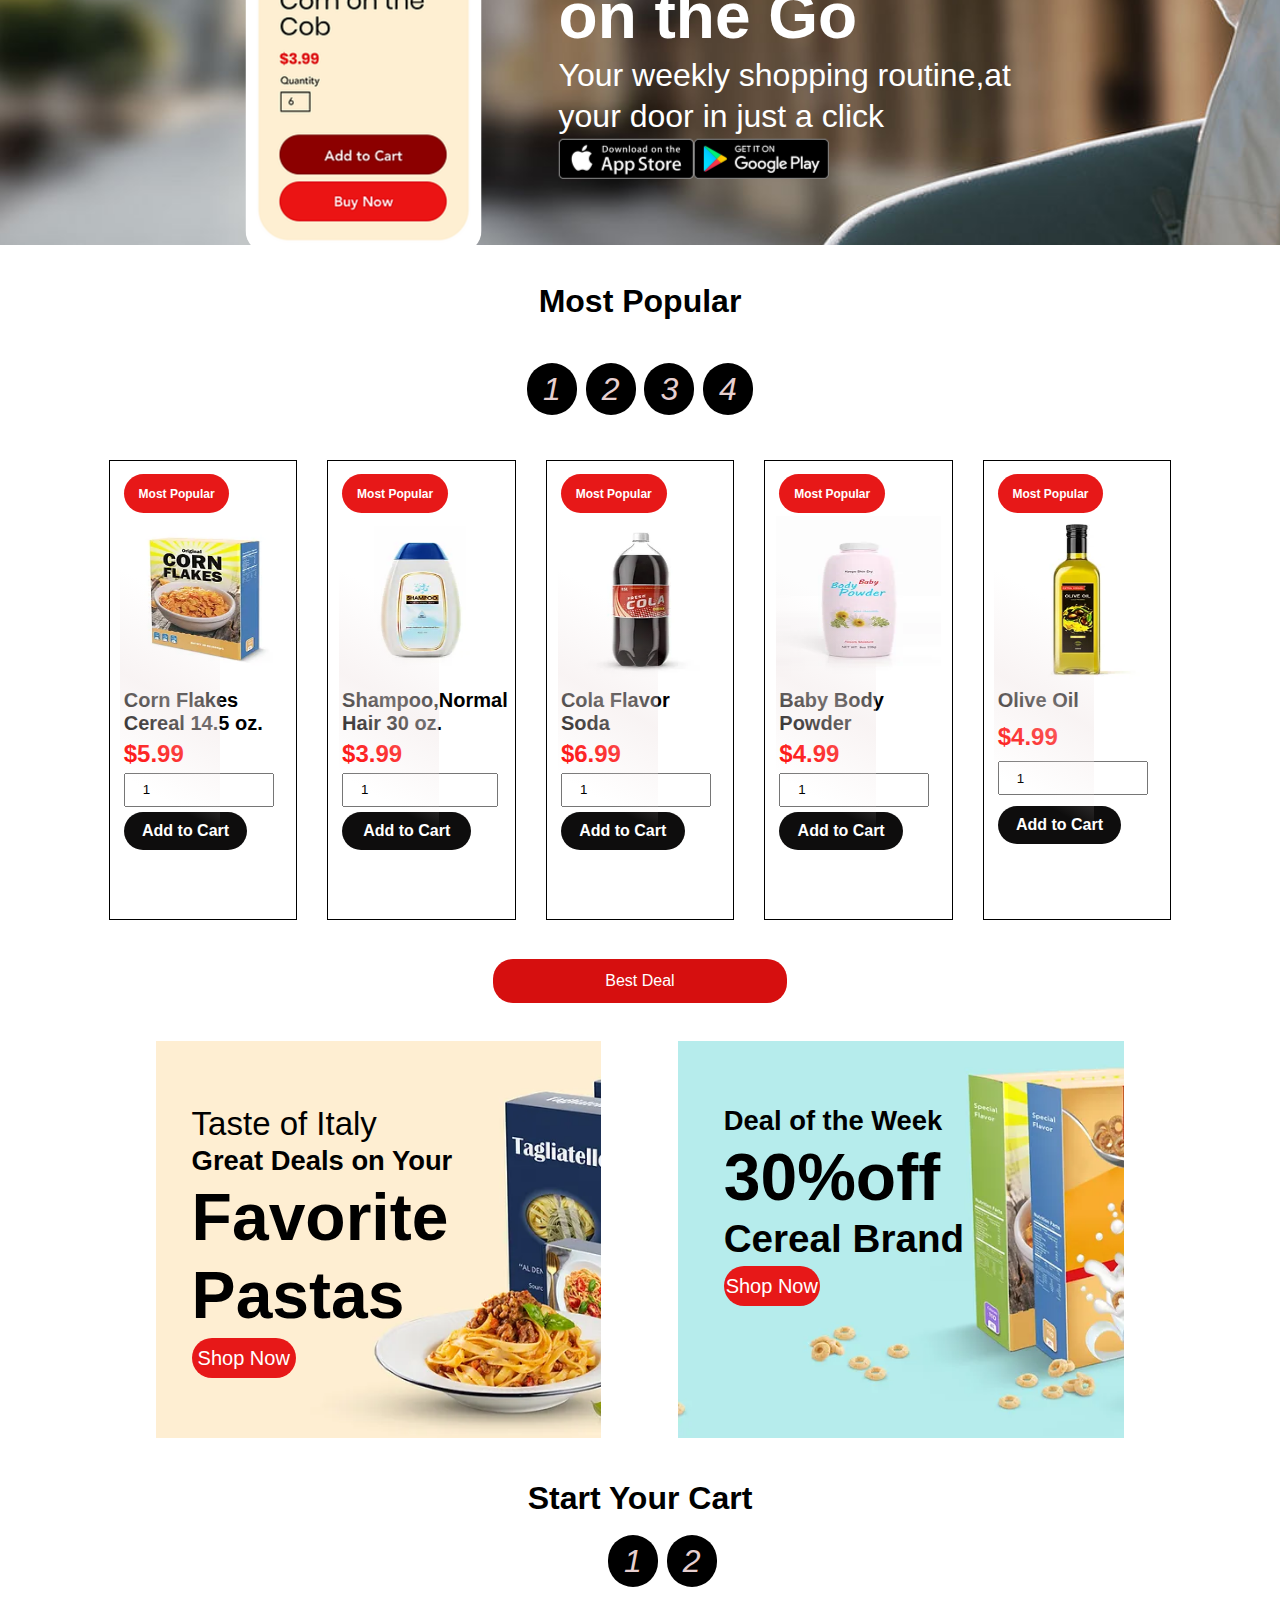
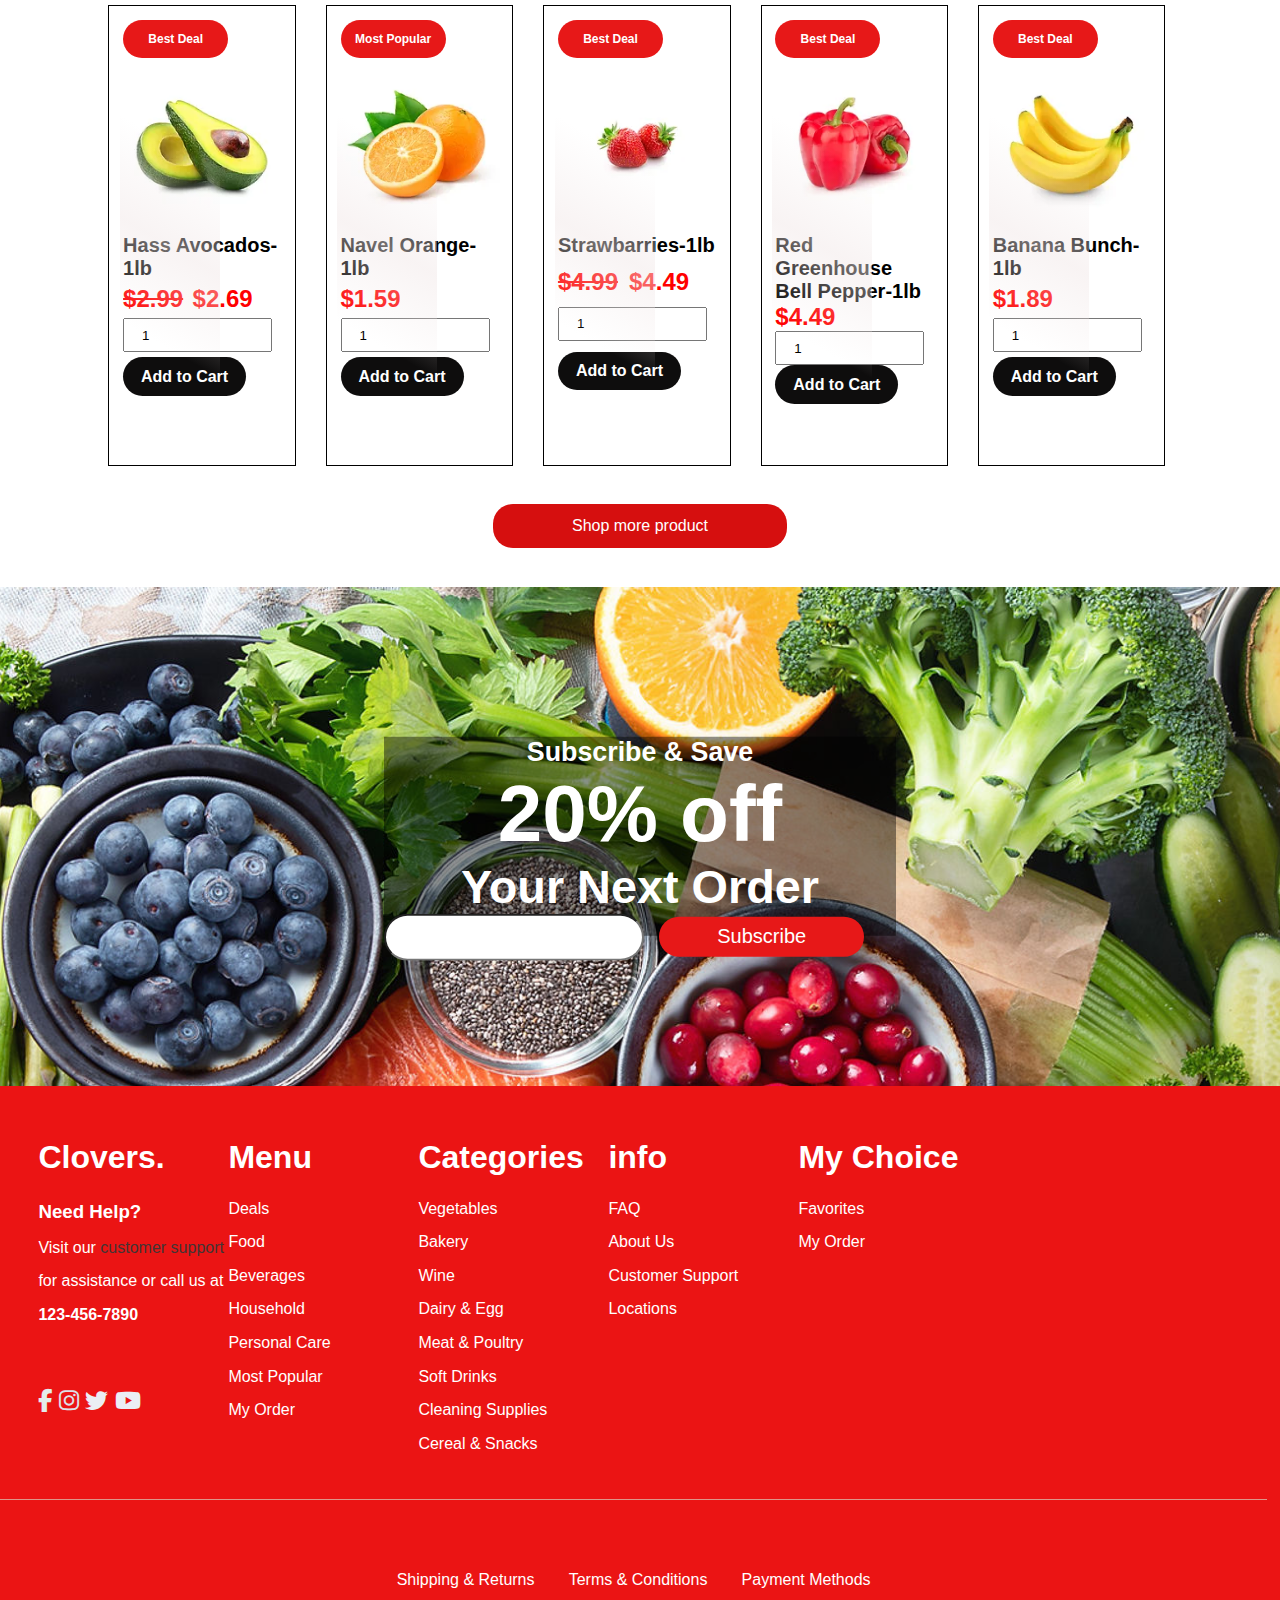
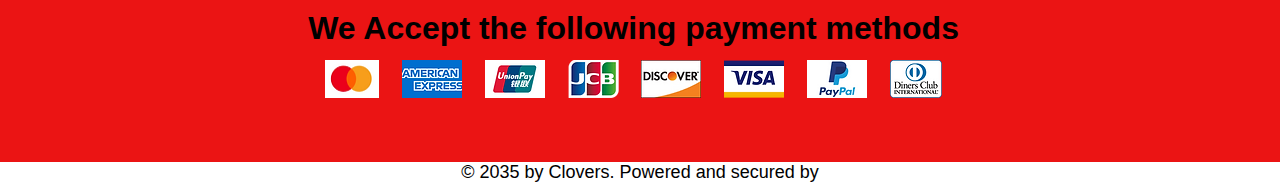
==== commit 9ecc0979: "project4" ====
--- a/index.html
+++ b/index.html
@@ -1689,7 +1689,7 @@
                     <h3>Your Next Order</h3>
                     <div class="searchs">
                         <input class="boxes" type="text">
-                        <div class="butn-dark mt-30 mb-30">
+                        <div class="butn-dark1">
                             <a href=""><span>Subscribe</span></a>
                         </div>
                     </div>
--- a/styles.css
+++ b/styles.css
@@ -157,10 +157,9 @@
 }
 
 .navigation a {
-    color: rgb(31 26 26 / 58%);
+    color: #0c0c0c;
     font-size: 17px;
 }
-
 
 @media screen and (max-width: 750px) {
 
@@ -234,8 +233,27 @@
     display: flex;
     justify-content: center;
 }
+.butn-dark1 {
+    background-color: #e71818;
+    border-radius: 20px;
+    width: 40%;
+    height: 40px;
+    transform: translate(0px, 3px);
+    text-align: center;
+    display: flex;
+    justify-content: center;
+}
 
 .butn-dark a {
+    text-decoration: none;
+    color: white;
+    font-size: 20px;
+    display: flex;
+    justify-content: center;
+    align-items: center;
+    text-align: center;
+}
+.butn-dark1 a {
     text-decoration: none;
     color: white;
     font-size: 20px;
@@ -404,7 +422,6 @@
 }
 
 h1.stays {
-    width: 40%;
     font-size: 36px;
     text-align: center;
     margin: 4%;
@@ -521,7 +538,7 @@
     position: absolute;
     color: white;
     /* top: 7rem; */
-    transform: translate(-50%, 50%);
+    transform: translate(-50%, 75%);
     font-size: 40px;
     width: 40%;
     height: 40%;
--- a/index-responsive.css
+++ b/index-responsive.css
@@ -96,7 +96,7 @@
     }
 
     .visit {
-        grid-template-columns: 183px 179px 200px 200px;
+        grid-template-columns: 175px 175px 175px 175px;
     }
 
     .cardss {
@@ -292,7 +292,7 @@
     }
 
     .searchs {
-        width: 171%;
+        width: 121%;
     }
 
     .text-box3 {
@@ -529,6 +529,7 @@
     }
 
     .searchs {
+        flex-direction: column;
         width: 171%;
     }
 
@@ -608,6 +609,9 @@
     form input[type="text"] {
         height: 5vw;
     }
+    input.boxes {
+        width: 55%;
+    }
 
     .find {
         height: 31px;
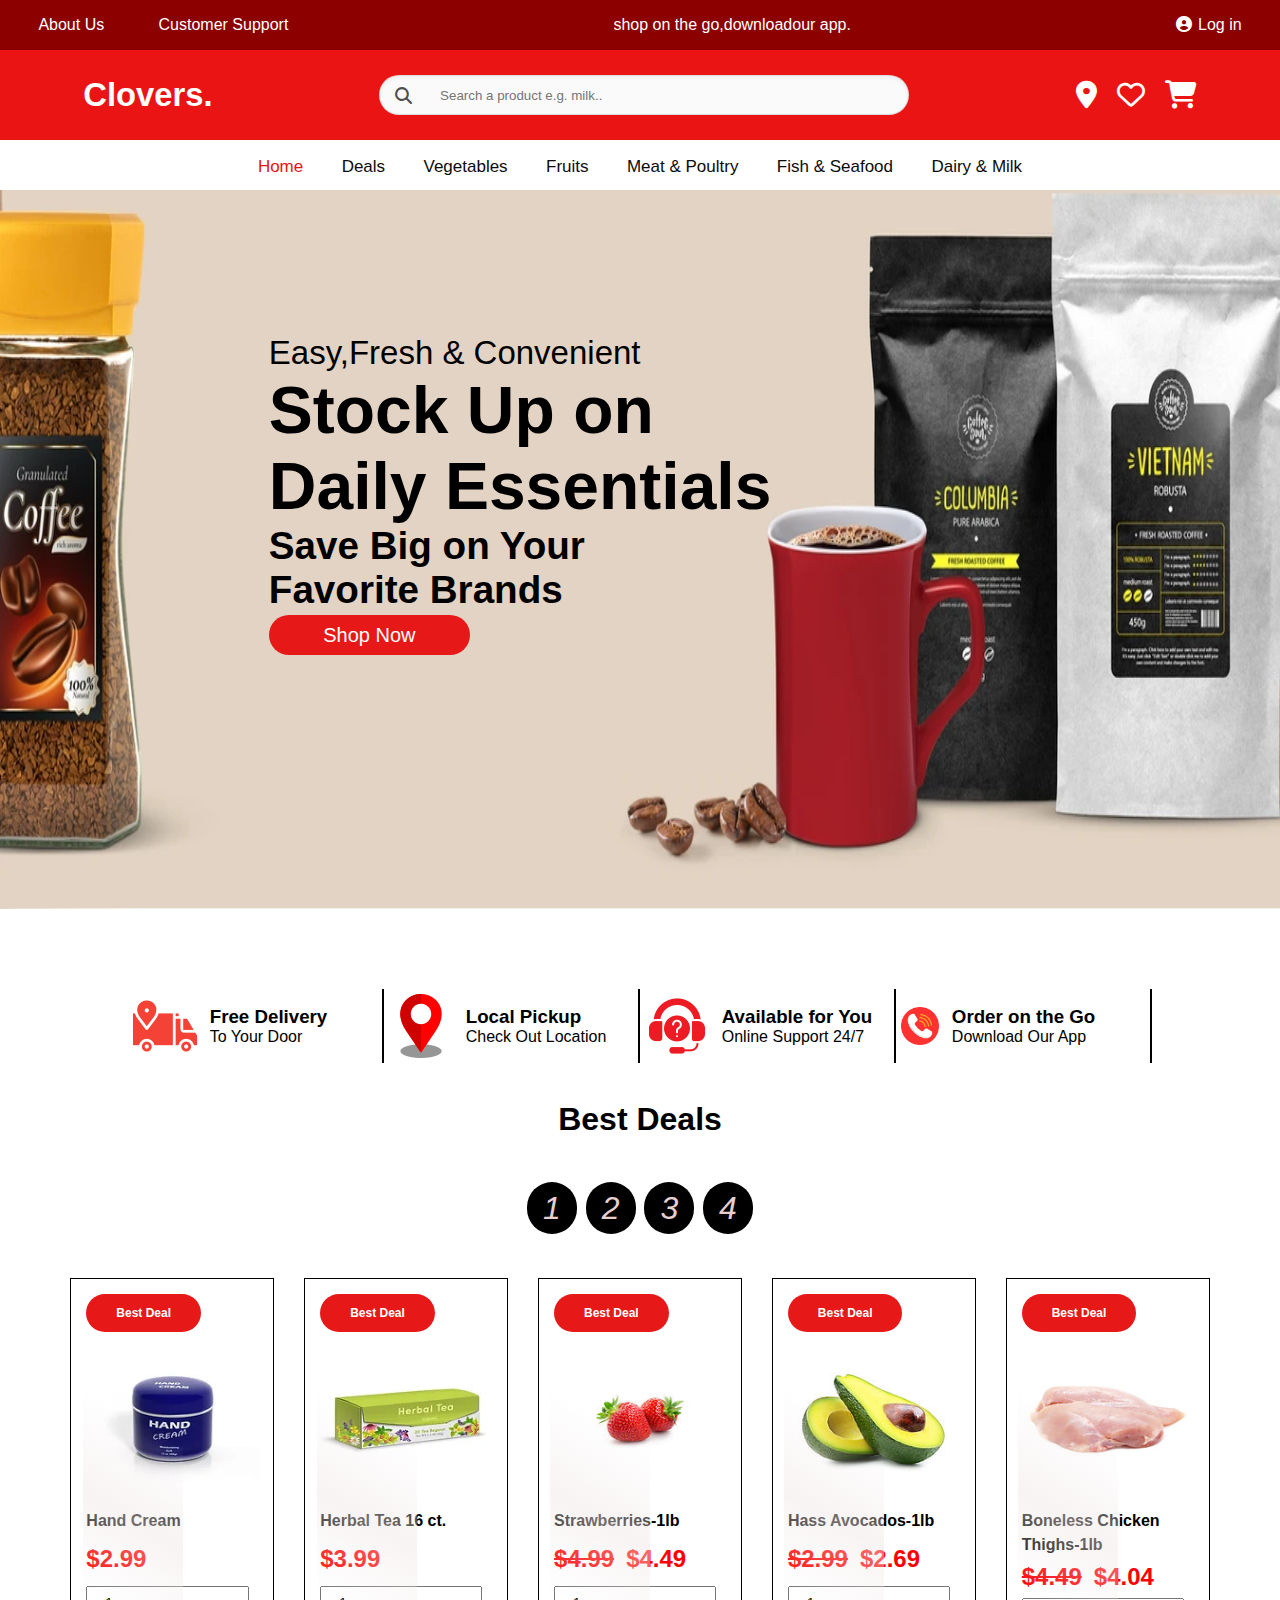
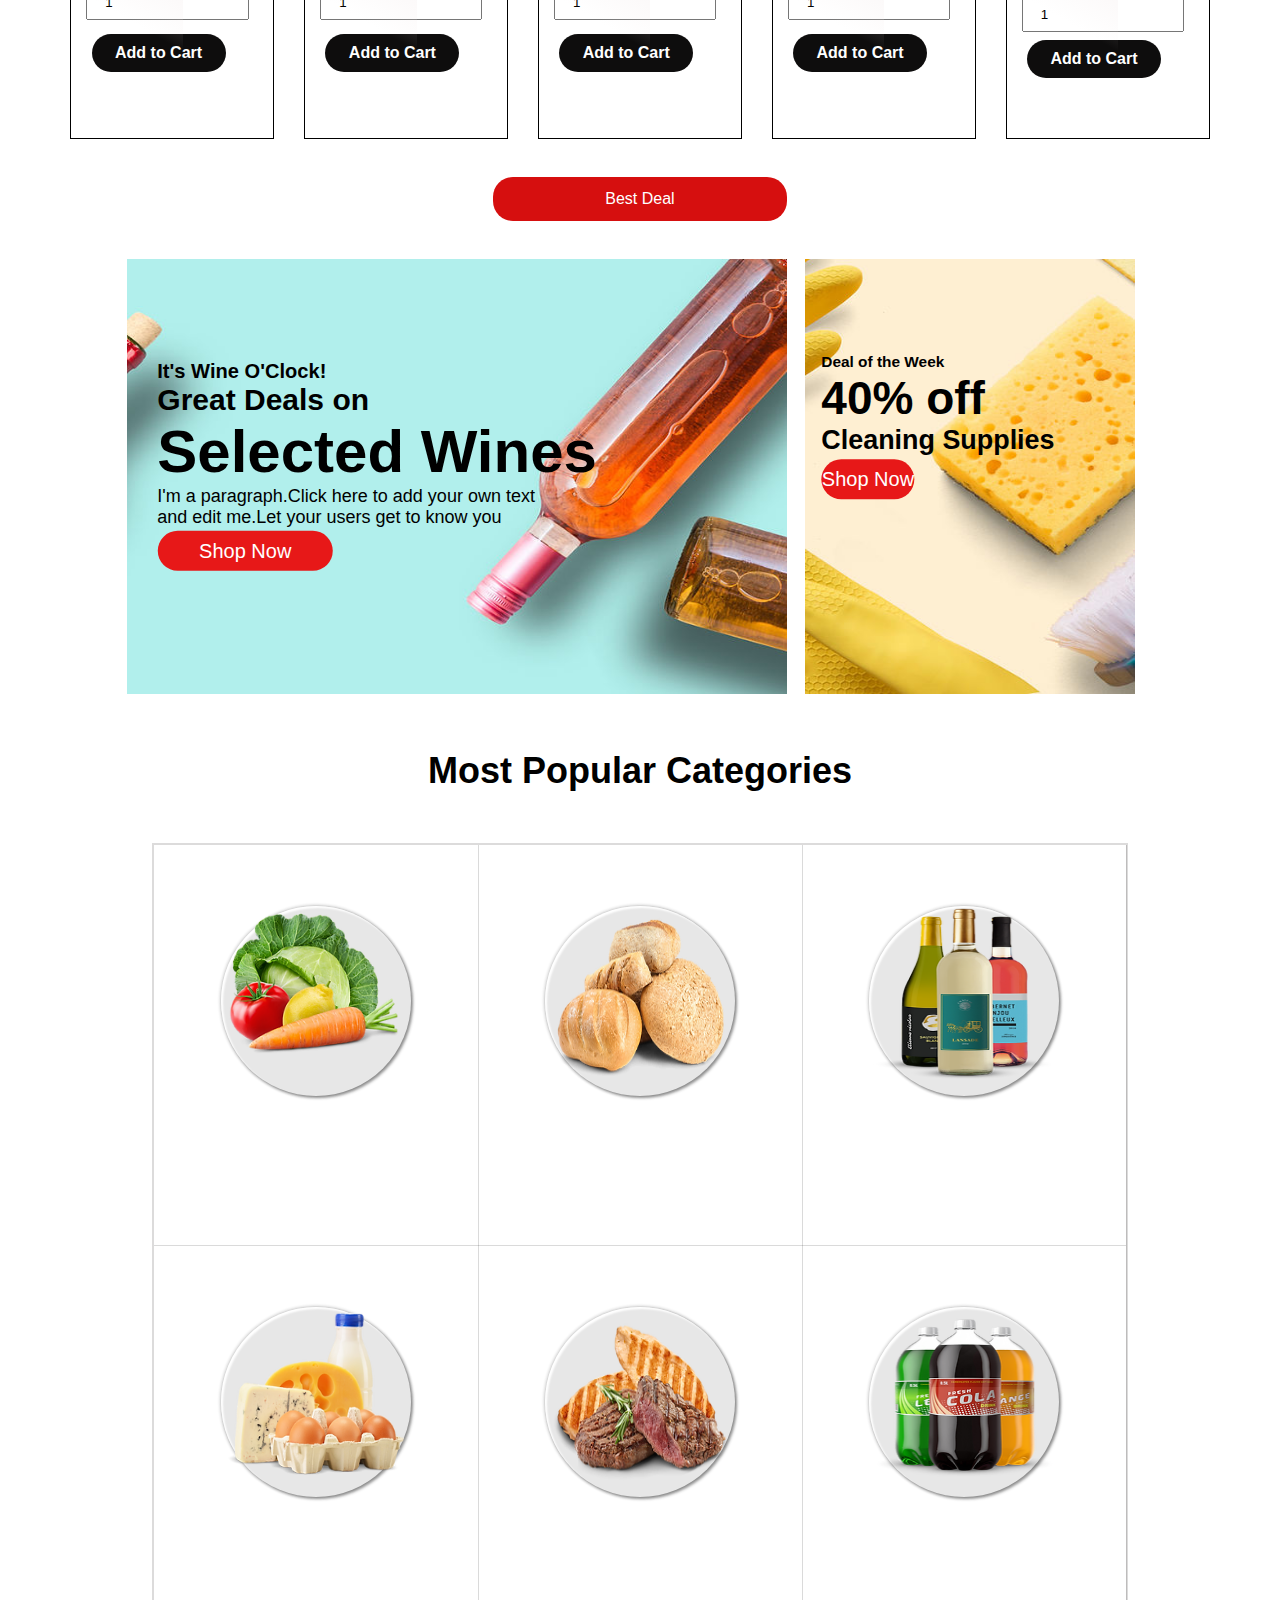
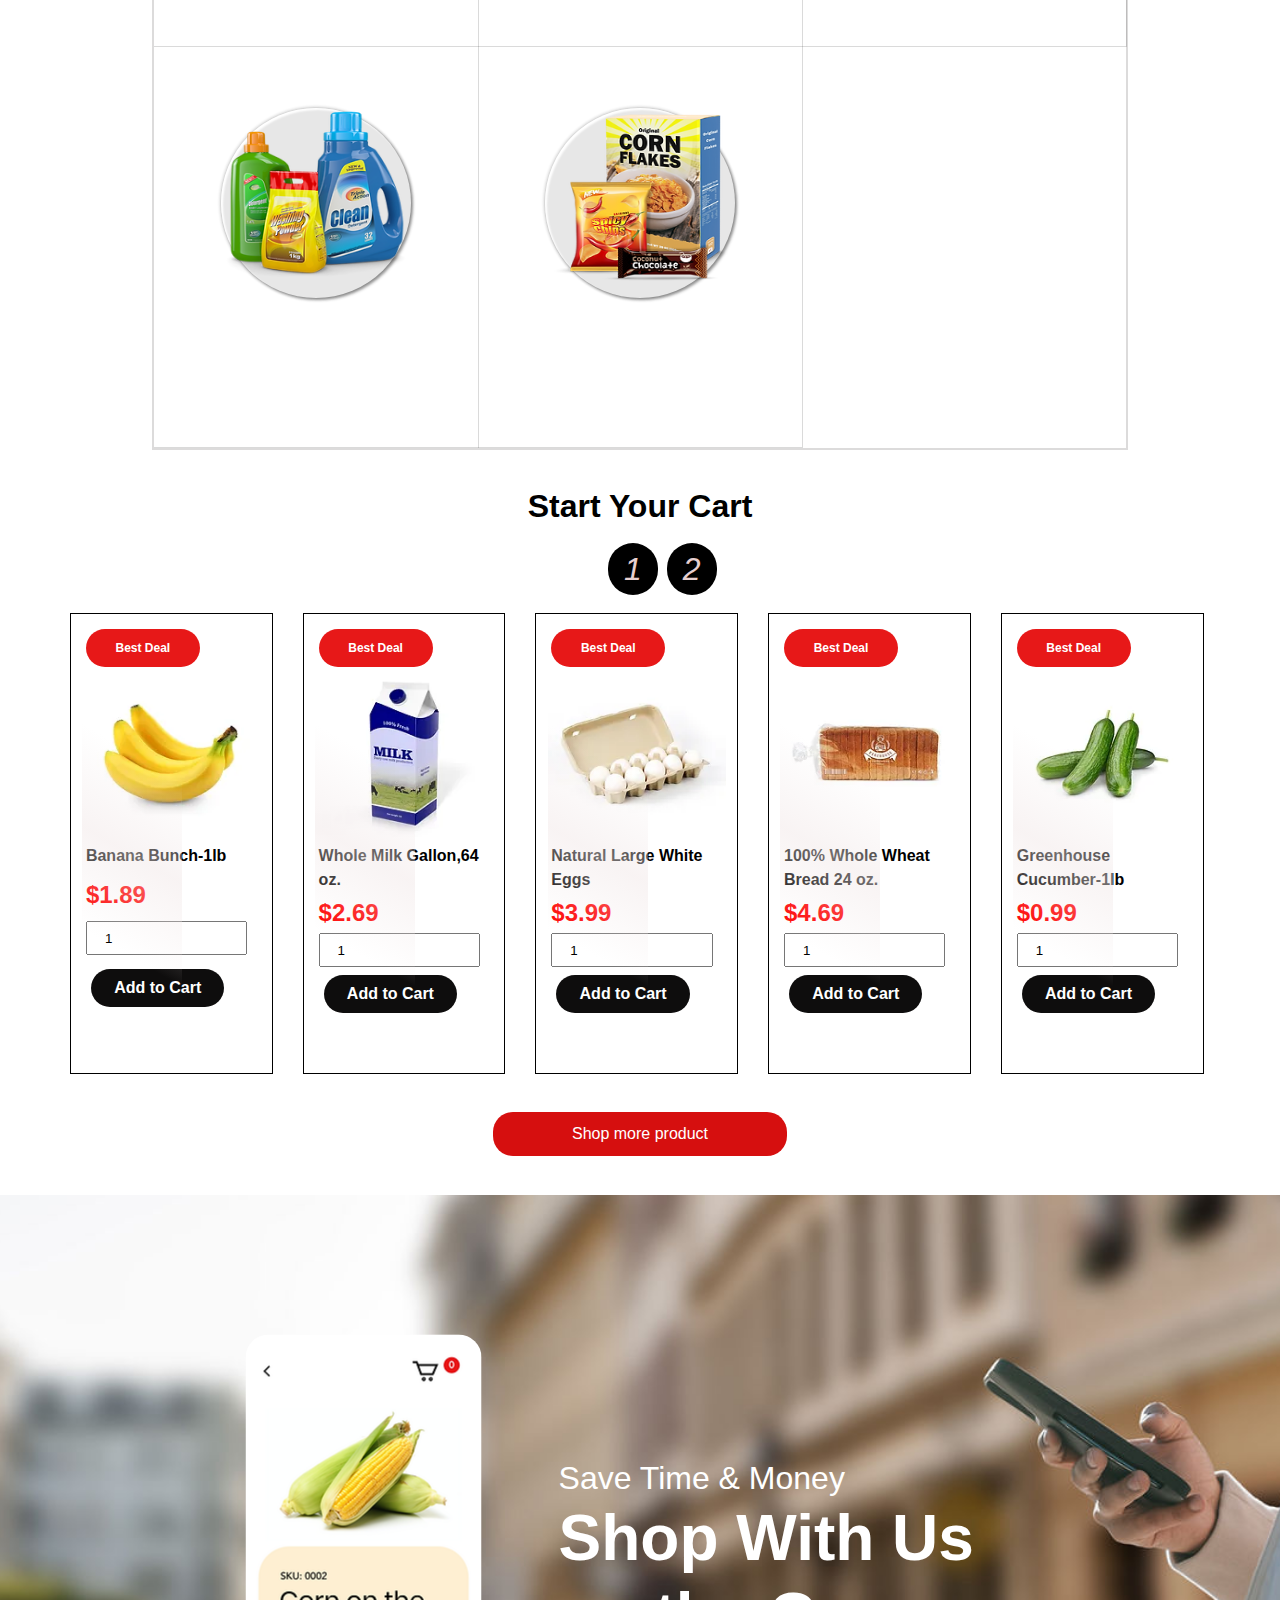
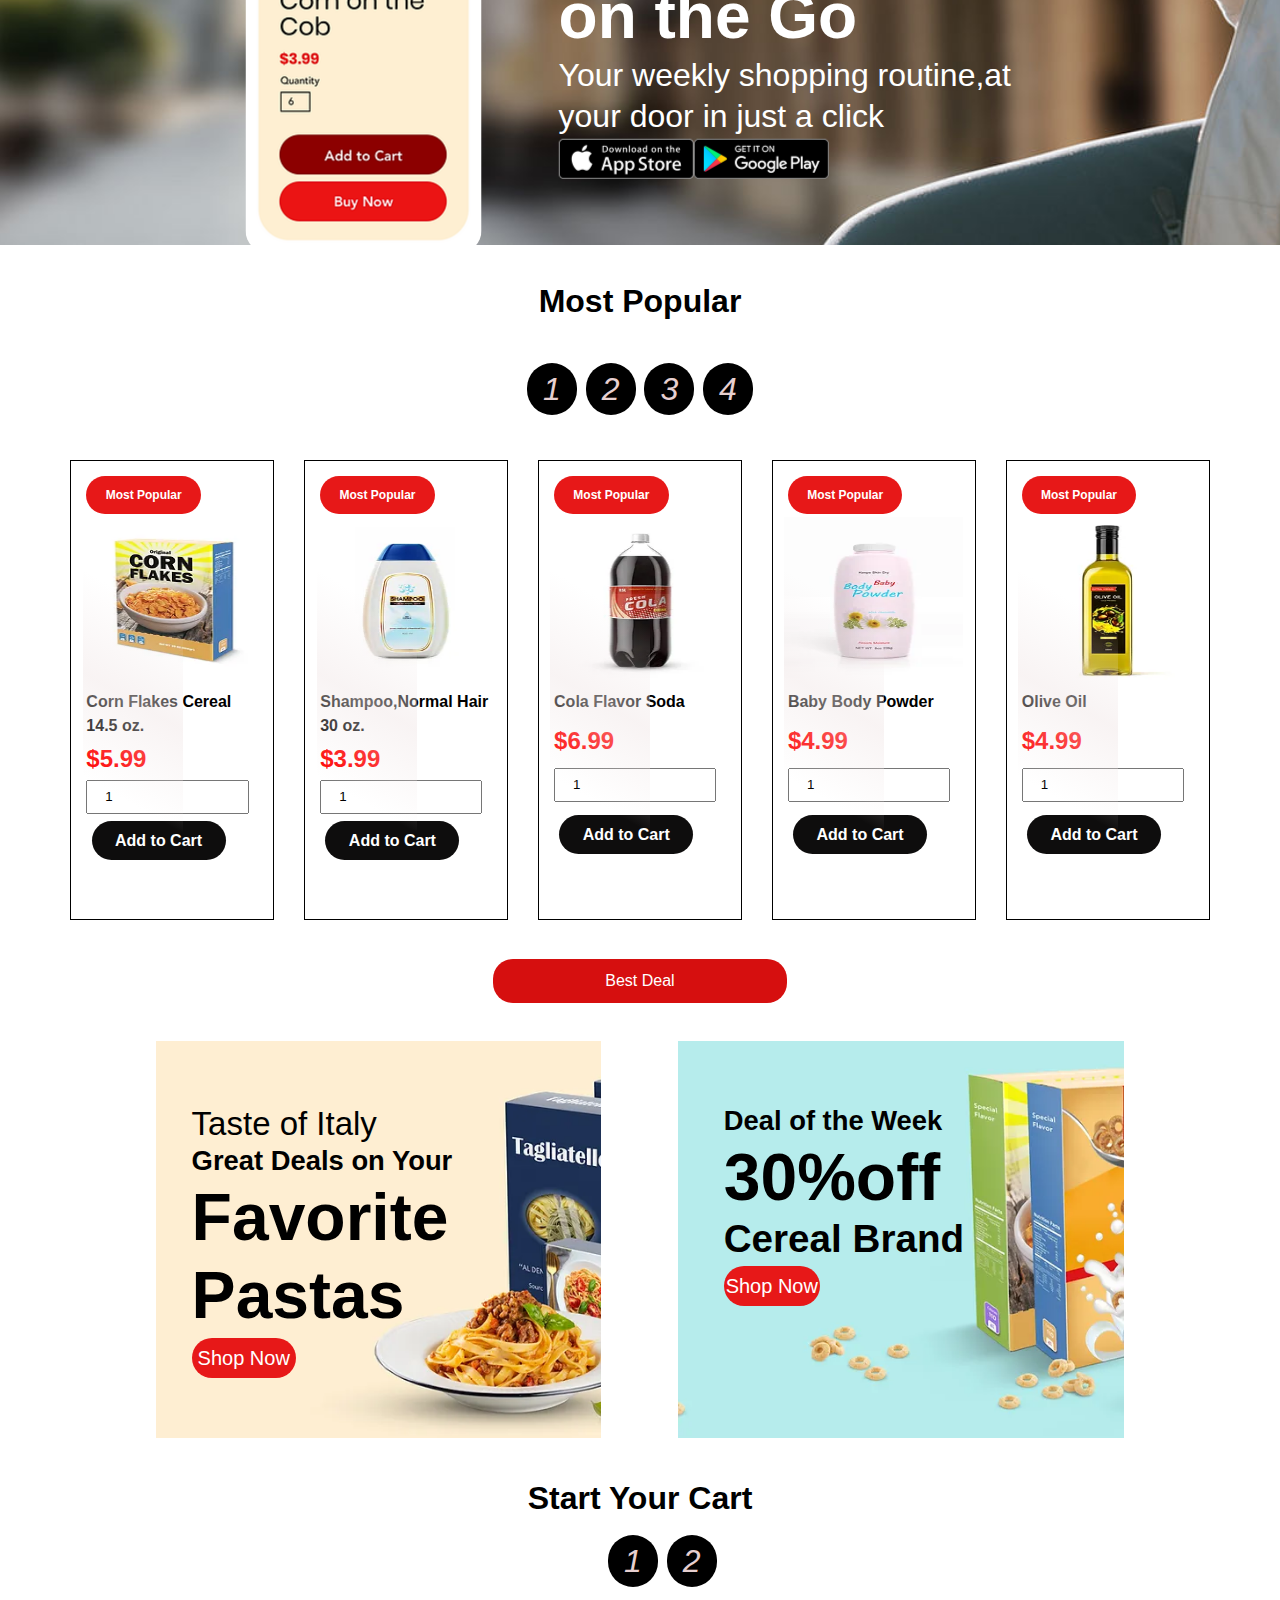
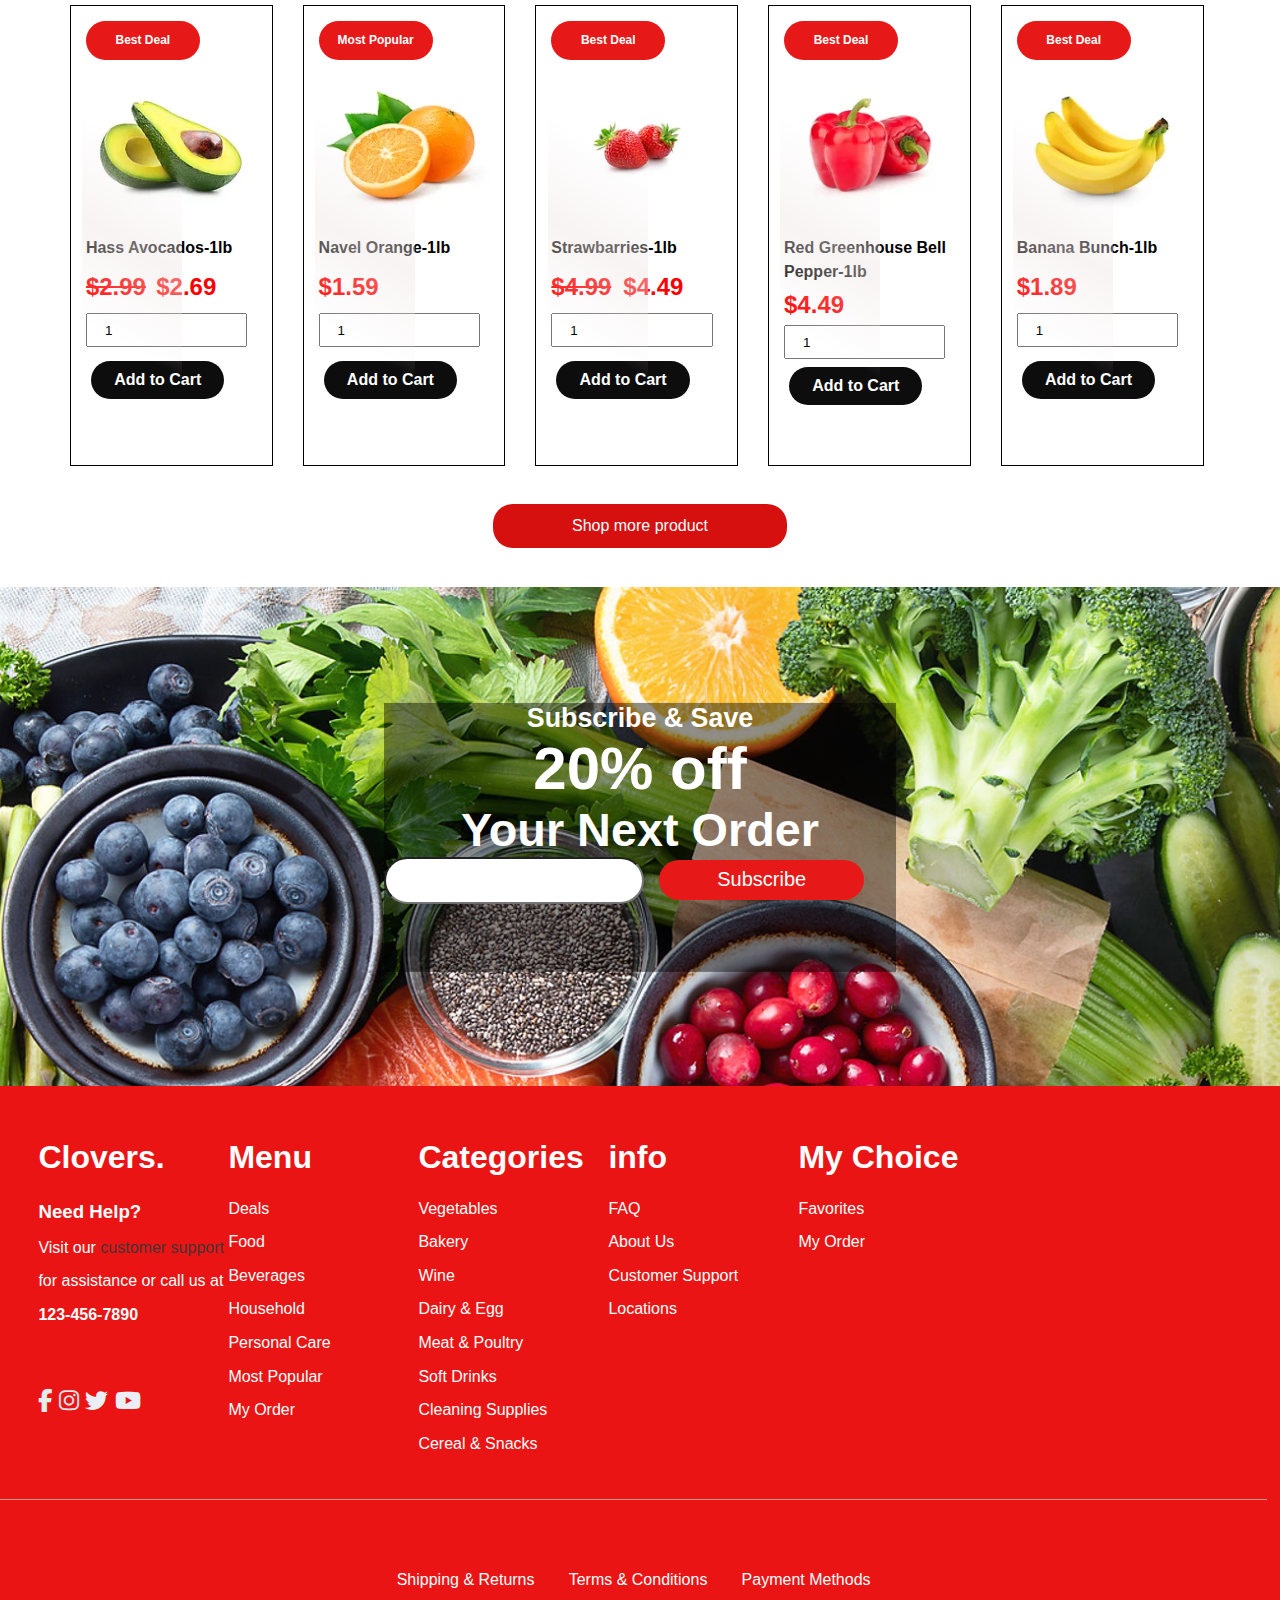
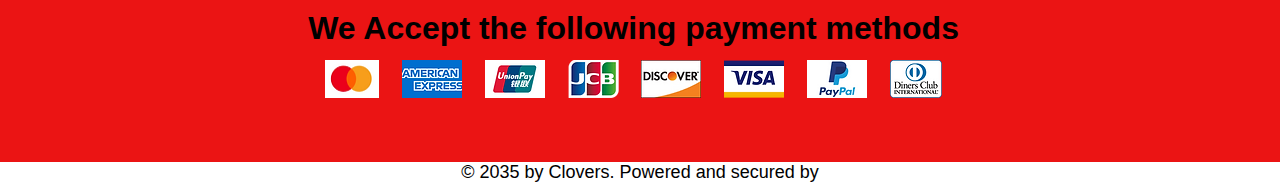
==== commit 4b5f51b3: "project4" ====
--- a/index.html
+++ b/index.html
@@ -1685,7 +1685,7 @@
             <div class="img2">
                 <div class="greats">
                     <h6>Subscribe & Save</h6>
-                    <h1>20% off</h1>
+                    <h2>20% off</h2>
                     <h3>Your Next Order</h3>
                     <div class="searchs">
                         <input class="boxes" type="text">
--- a/styles.css
+++ b/styles.css
@@ -402,7 +402,7 @@
 .butns {
     background-color: #e71818;
     border-radius: 20px;
-    width: 45%;
+    width: 48%;
     height: 30px;
     margin: 2%;
     display: flex;
@@ -583,21 +583,15 @@
 
 .categories {
     width: 81%;
-    /* height: 36vw; */
-    /* border-right: 2px solid rgba(29, 27, 27, 0.158); */
     display: grid;
-    /* align-items: center; */
     margin: auto;
     text-align: center;
-    /* justify-content: center; */
     grid-template-columns: 2fr 2fr 2fr 2fr;
     box-sizing: 100px;
     border: 2px solid rgba(29, 27, 27, 0.158);
 }
 
 .popular {
-
-    /* height: 17.9vw; */
     border-right: 1px solid rgba(29, 27, 27, 0.158);
     width: 100%;
     border-bottom: 1px solid rgba(27, 27, 27, 0.158);
@@ -715,10 +709,8 @@
 .card {
     position: relative;
     background: transparent;
-    /* width: 242px; */
     margin: auto;
     height: 400px;
-    /* border: none; */
 }
 
 .section3,
@@ -778,20 +770,6 @@
     border-radius: 8px;
     transition-delay: 0s, .6s;
 }
-
-/* .card .container-image .image-circle {
-    position: absolute;
-    top: 40%;
-    left: 50%;
-    transform: translate(-50%, -50%);
-    width: 125px;
-    height: auto;
-    object-fit: contain;
-    filter: drop-shadow(2px 2px 2px #1818188a);
-    transition: all .3s ease-in-out;
-    transition-delay: .4s;
-} */
-
 
 .card:hover .container-image .image-circle {
     opacity: 0;
@@ -830,23 +808,6 @@
     width: 139%;
 }
 
-/* .card .content .detail {
-    display: flex;
-    flex-direction: column;
-    width: 100%;
-    height: 100%;
-    opacity: 0;
-    transition: all .3s ease-in-out;
-    transition-delay: 0s;
-}
-
-.card:hover .content .detail {
-    color: #181818;
-    opacity: 100%;
-    transition: 1s;
-    transition-delay: .3s;
-} */
-
 .card .content .detail span {
     margin-bottom: 5px;
     font-size: 18px;
@@ -865,11 +826,6 @@
     transition: .3s ease-in-out;
 }
 
-/* 
-.card .content .detail button:hover {
-    background: #d39f63;
-} */
-
 .card .content .product-image {
     position: relative;
     width: 100%;
@@ -902,11 +858,6 @@
     width: 7rem;
     height: auto;
 }
-
-/* .fil-shoes1,
-.fil-shoes2 {
-    fill: #333333
-} */
 
 .cardss {
     position: relative;
@@ -917,7 +868,6 @@
     padding: 1%;
     border: 1px solid black;
     width: 50%;
-    /* height: 30vw; */
 }
 
 .cardss:hover {
@@ -959,14 +909,9 @@
     }
 }
 
-body {
-    /* overflow-x: hidden; */
-}
-
 .body {
     width: 400%;
     position: relative;
-    /* overflow: hidden; */
 }
 
 .start {
@@ -1126,23 +1071,19 @@
     background-repeat: no-repeat;
     background-size: cover;
     position: relative;
-    /* -webkit-mask-image: -webkit-gradient(linear, left top, left bottom, from(rgba(0, 0, 0, 1)), to(rgba(0, 0, 0, 0))); */
-    /* mask-image: linear-gradient(to bottom, rgba(0, 0, 0, 1), rgba(0, 0, 0, 0)); */
-
     column-gap: 20px;
     row-gap: 20px;
 }
 
 footer {
     background-color: #eb1414;
-    /* transform: translate(0px, 16%); */
 }
 
 .visit {
     border-bottom: 2px solid rgba(216, 206, 188, 0.699);
     border-width: 1px;
     color: #fff;
-    grid-template-columns: 260px 260px 260px 260px 260px;
+    grid-template-columns: 250px 250px 250px 250px 250px;
     display: grid;
     padding: 3%;
     line-height: 2.1;
@@ -1187,4 +1128,7 @@
     font-size: 18px;
     background-color: #fff;
 
+}
+i.fa-solid.fa-magnifying-glass{
+    position: absolute;
 }--- a/index-responsive.css
+++ b/index-responsive.css
@@ -41,6 +41,13 @@
         width: 89%;
     }
 
+    .images {
+        width: 89%;
+        justify-content: center;
+        /* grid-template-columns: 200px; */
+        /* display: inline-grid; */
+    }
+
     .visit {
         width: 93%;
         grid-template-columns: 190px 190px 190px 190px 189px;
@@ -61,9 +68,30 @@
     }
 
     .card {
-        /* width: 229px; */
-        /* height: 284px; */
         margin: auto;
+    }
+
+    .great2 {
+        font-size: 23px;
+    }
+
+    .letter {
+        line-height: 1.5;
+        font-size: 16px;
+        height: 177px;
+    }
+
+    .greats {
+        transform: translate(-50%, 43%);
+        height: 54%;
+    }
+
+    .button {
+        margin: 3%;
+    }
+
+    .limit {
+        display: none;
     }
 
     .box {
@@ -603,22 +631,37 @@
     }
 
     .icon {
-        font-size: 12px;
+        display: none;
     }
 
     form input[type="text"] {
         height: 5vw;
     }
+
     input.boxes {
         width: 55%;
+    }
+
+    .nav1 {
+        display: none;
+    }
+
+    i.fa-solid.fa-magnifying-glass {
+        left: 27px;
+
+    }
+
+    .nav2 {
+        justify-content: center;
+        height: 81px;
+        flex-wrap: wrap;
+        align-items: center;
+        text-align: center;
     }
 
     .find {
         height: 31px;
         width: 83%;
-    }
-
-    .nav1 {
-        display: none;
+        padding-left: 39px;
     }
 }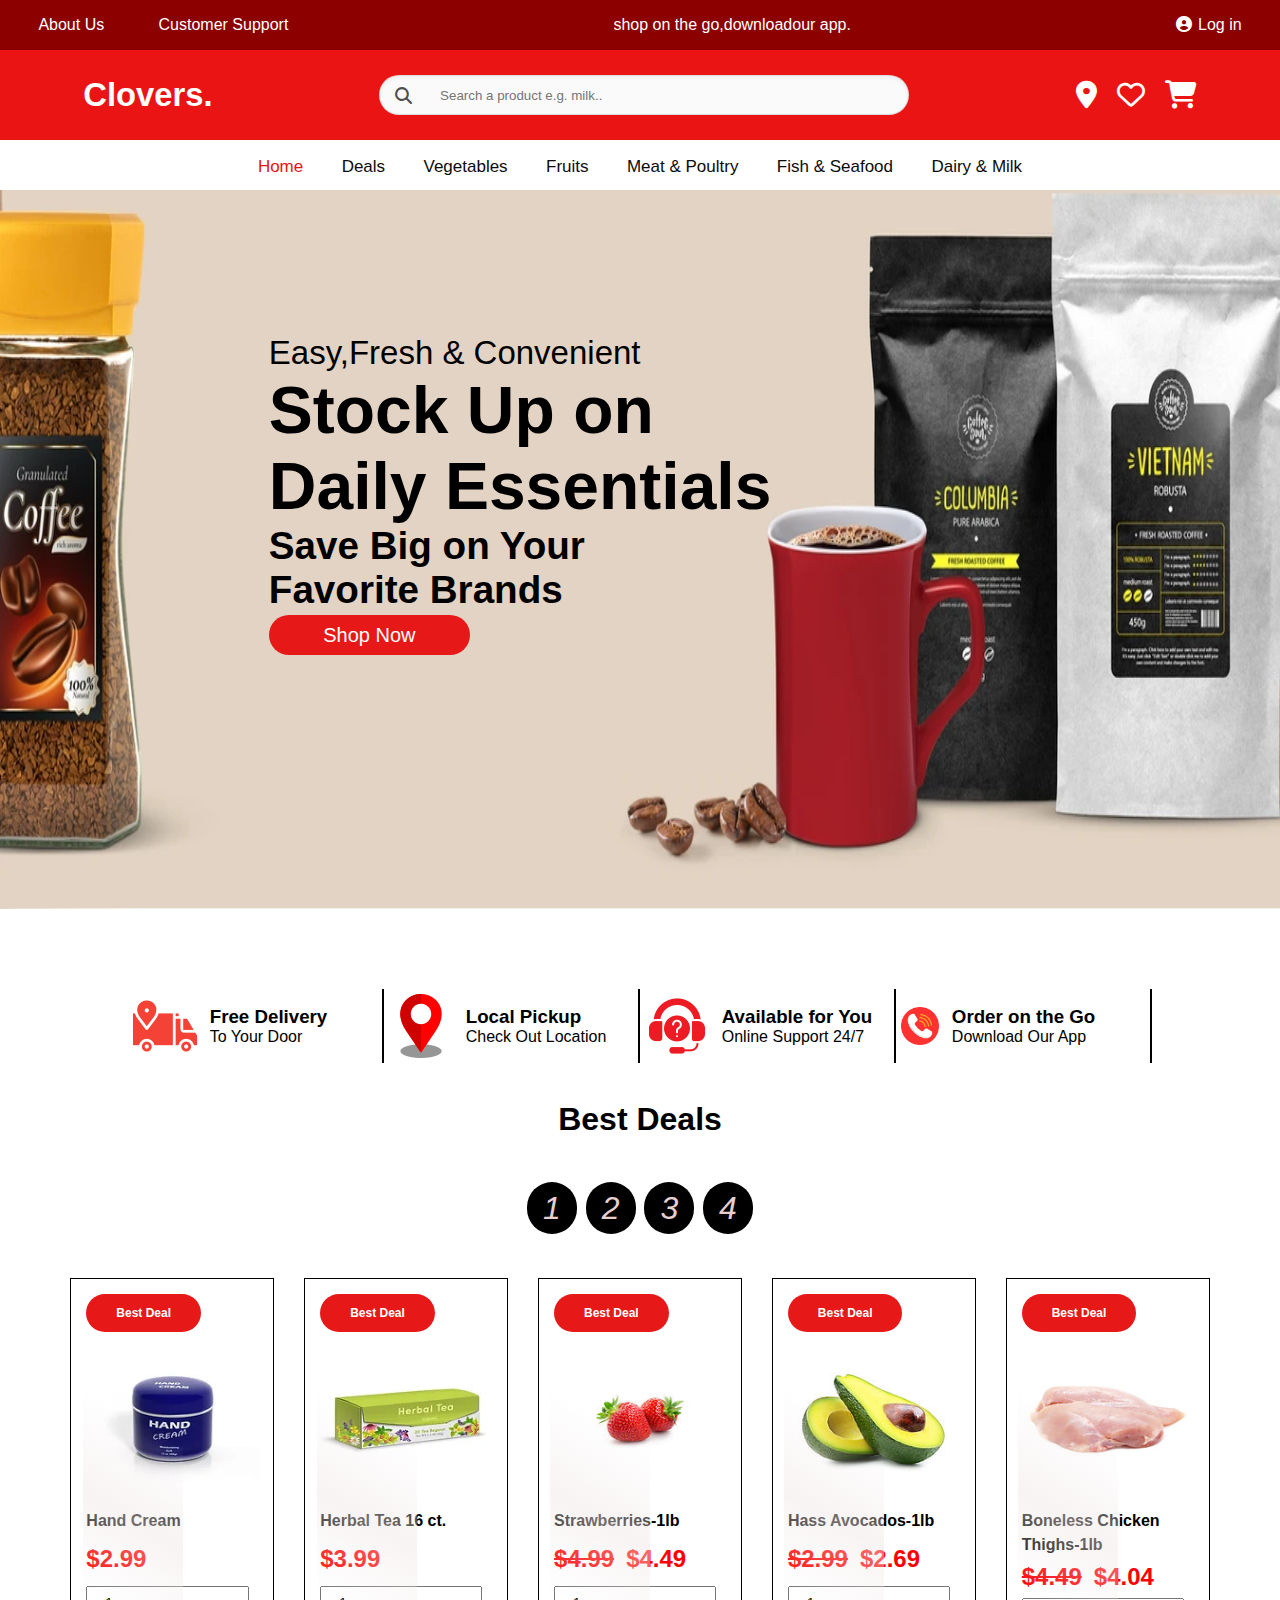
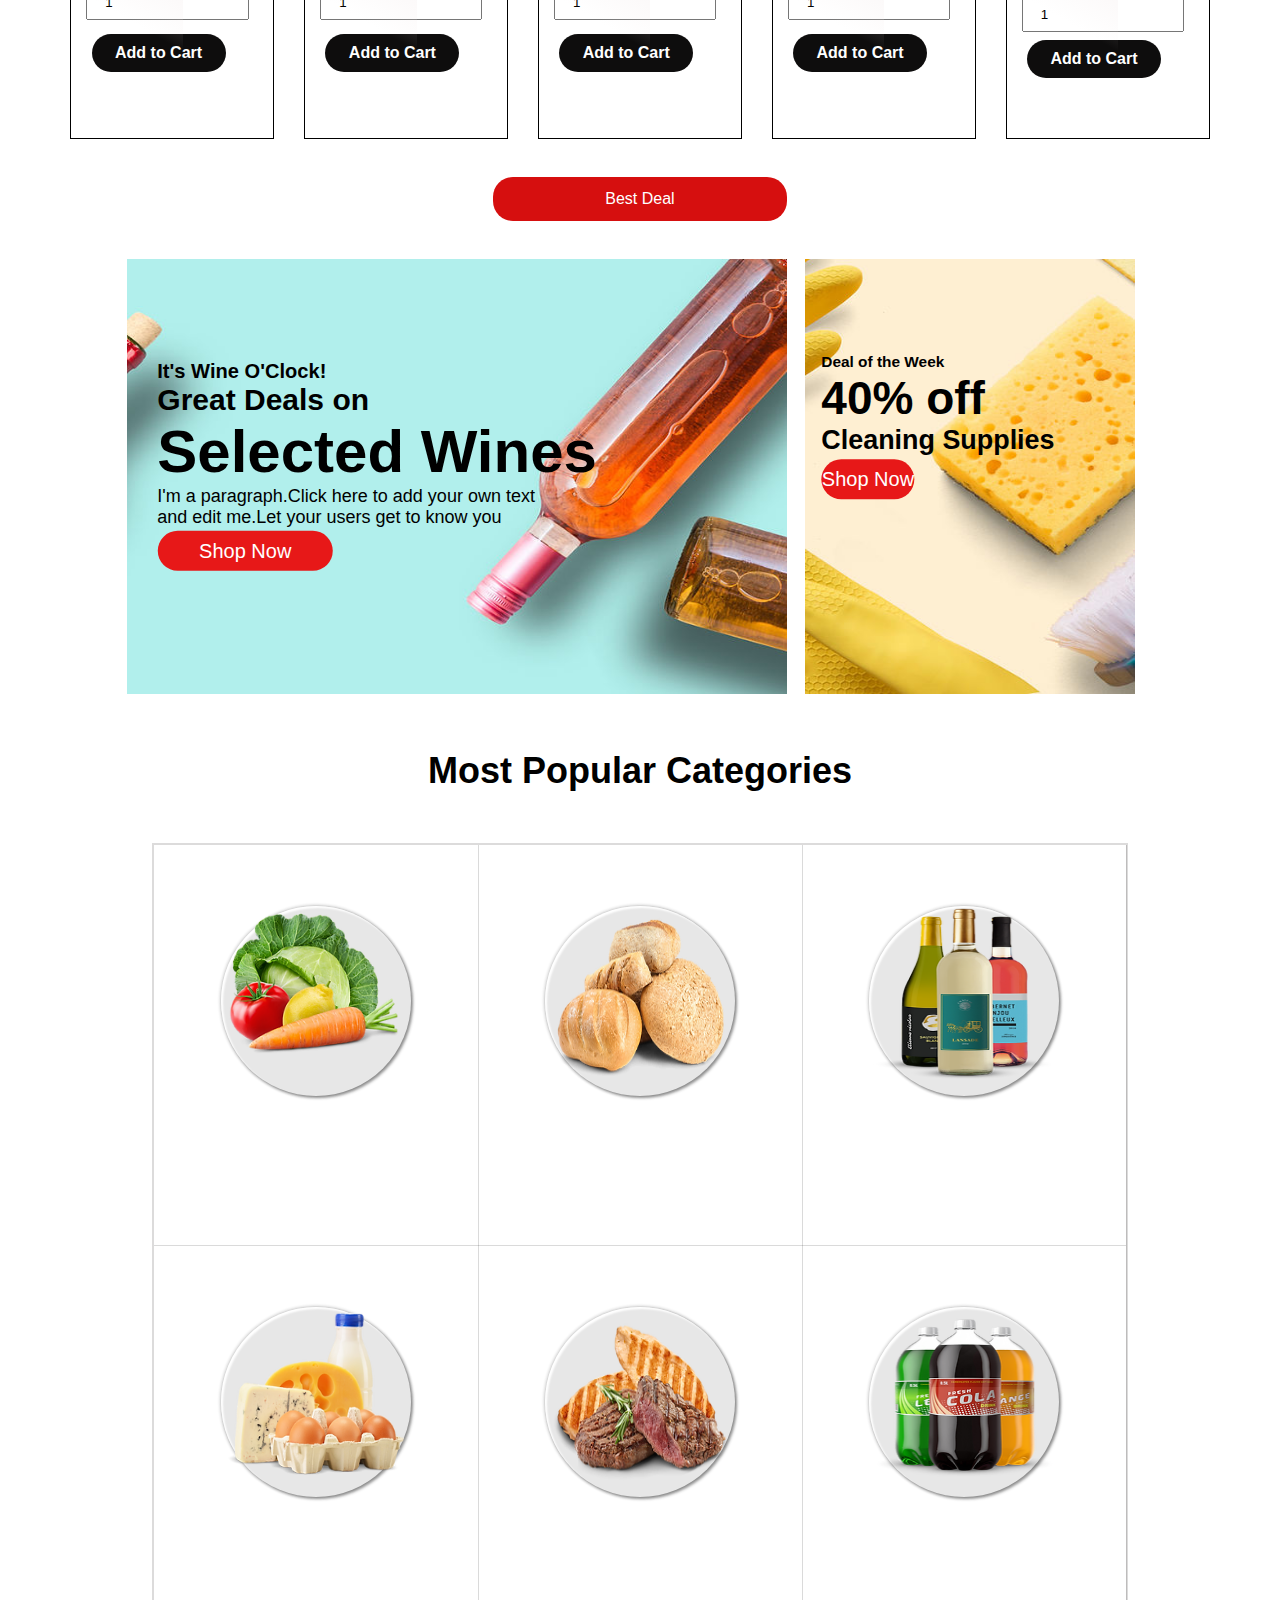
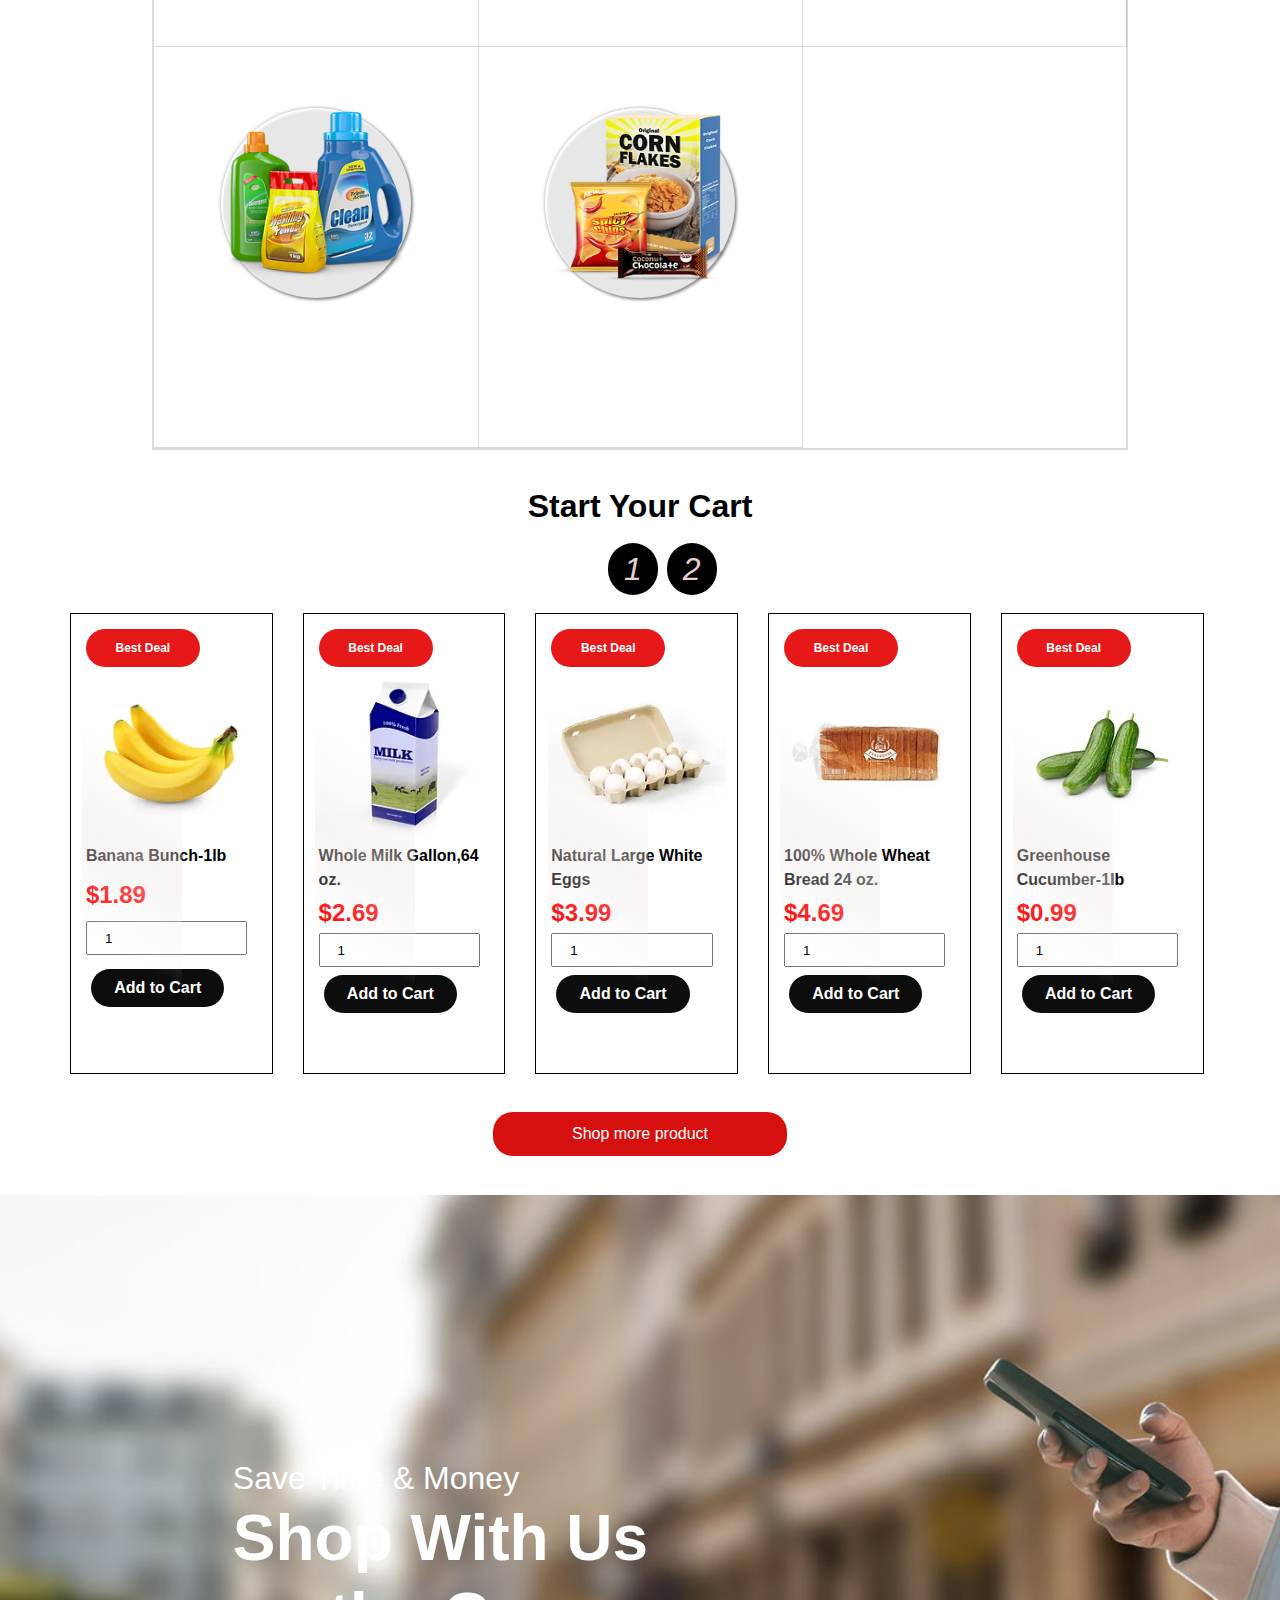
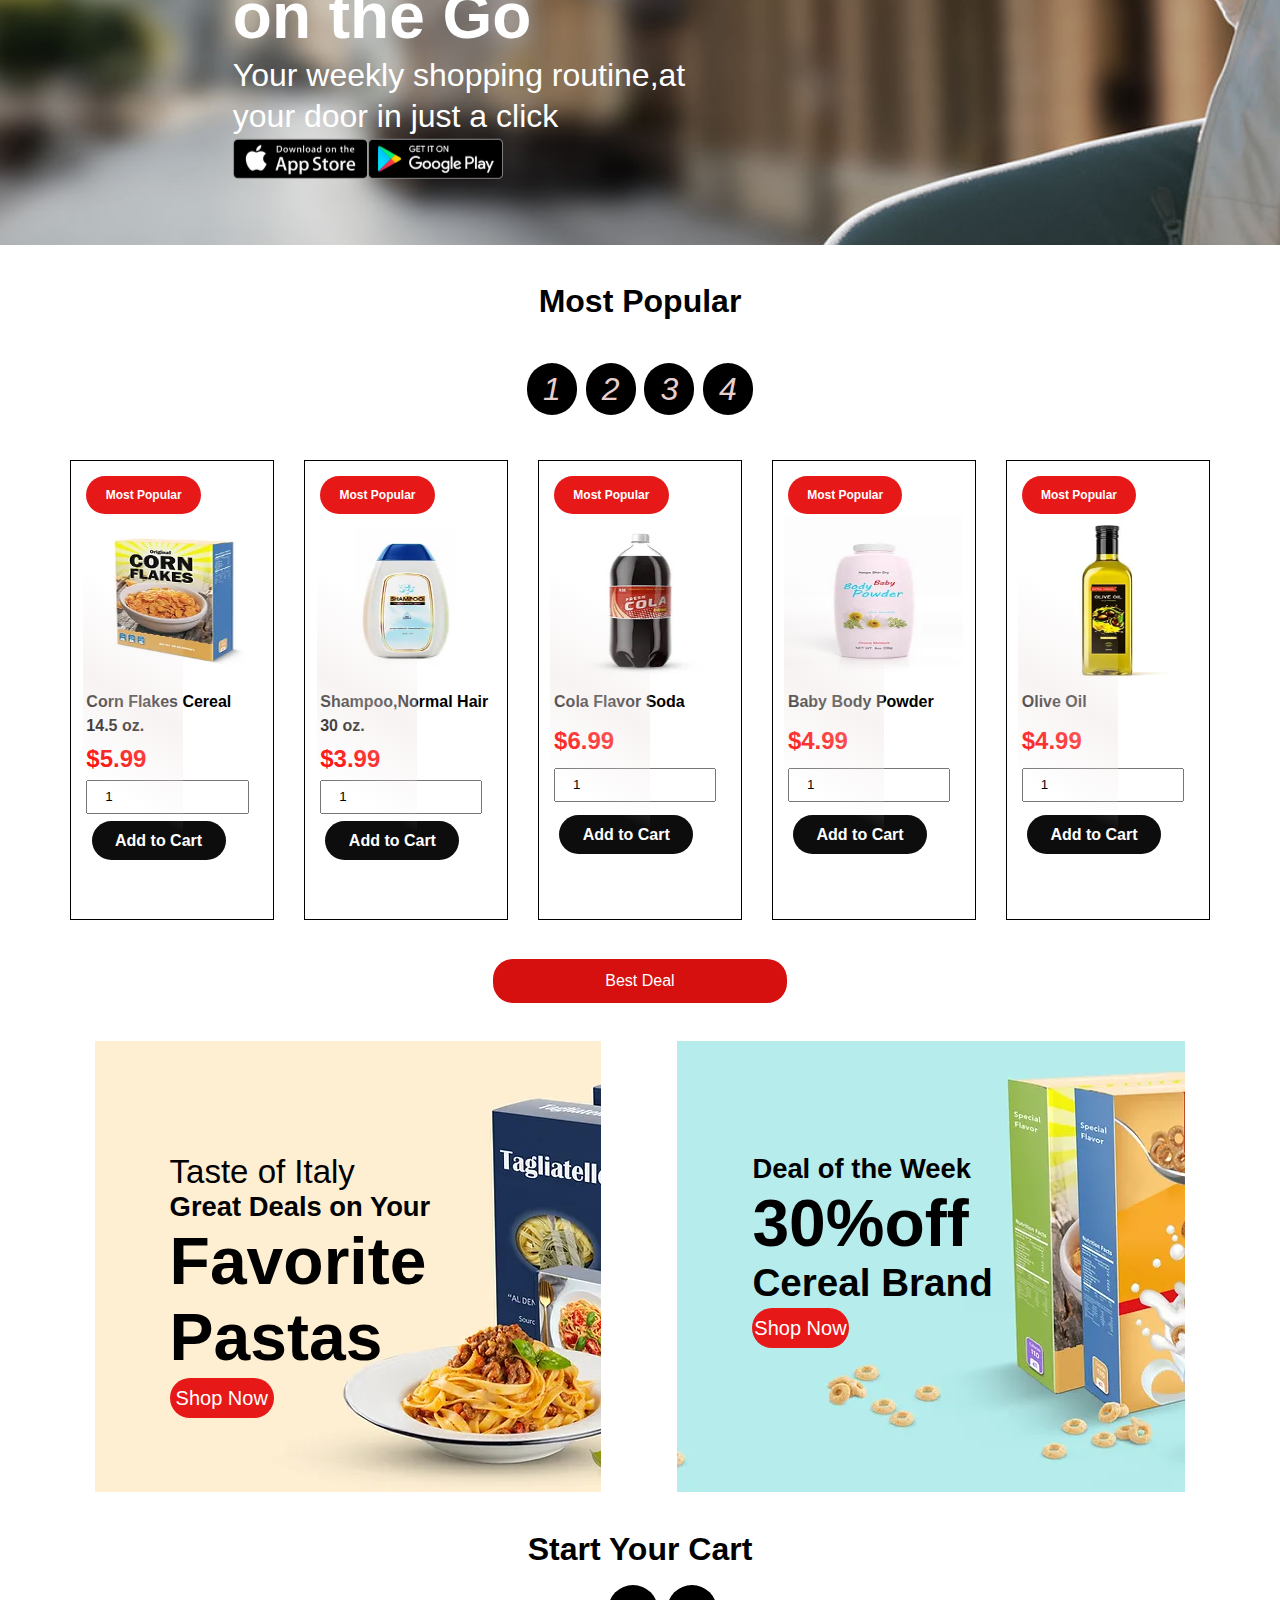
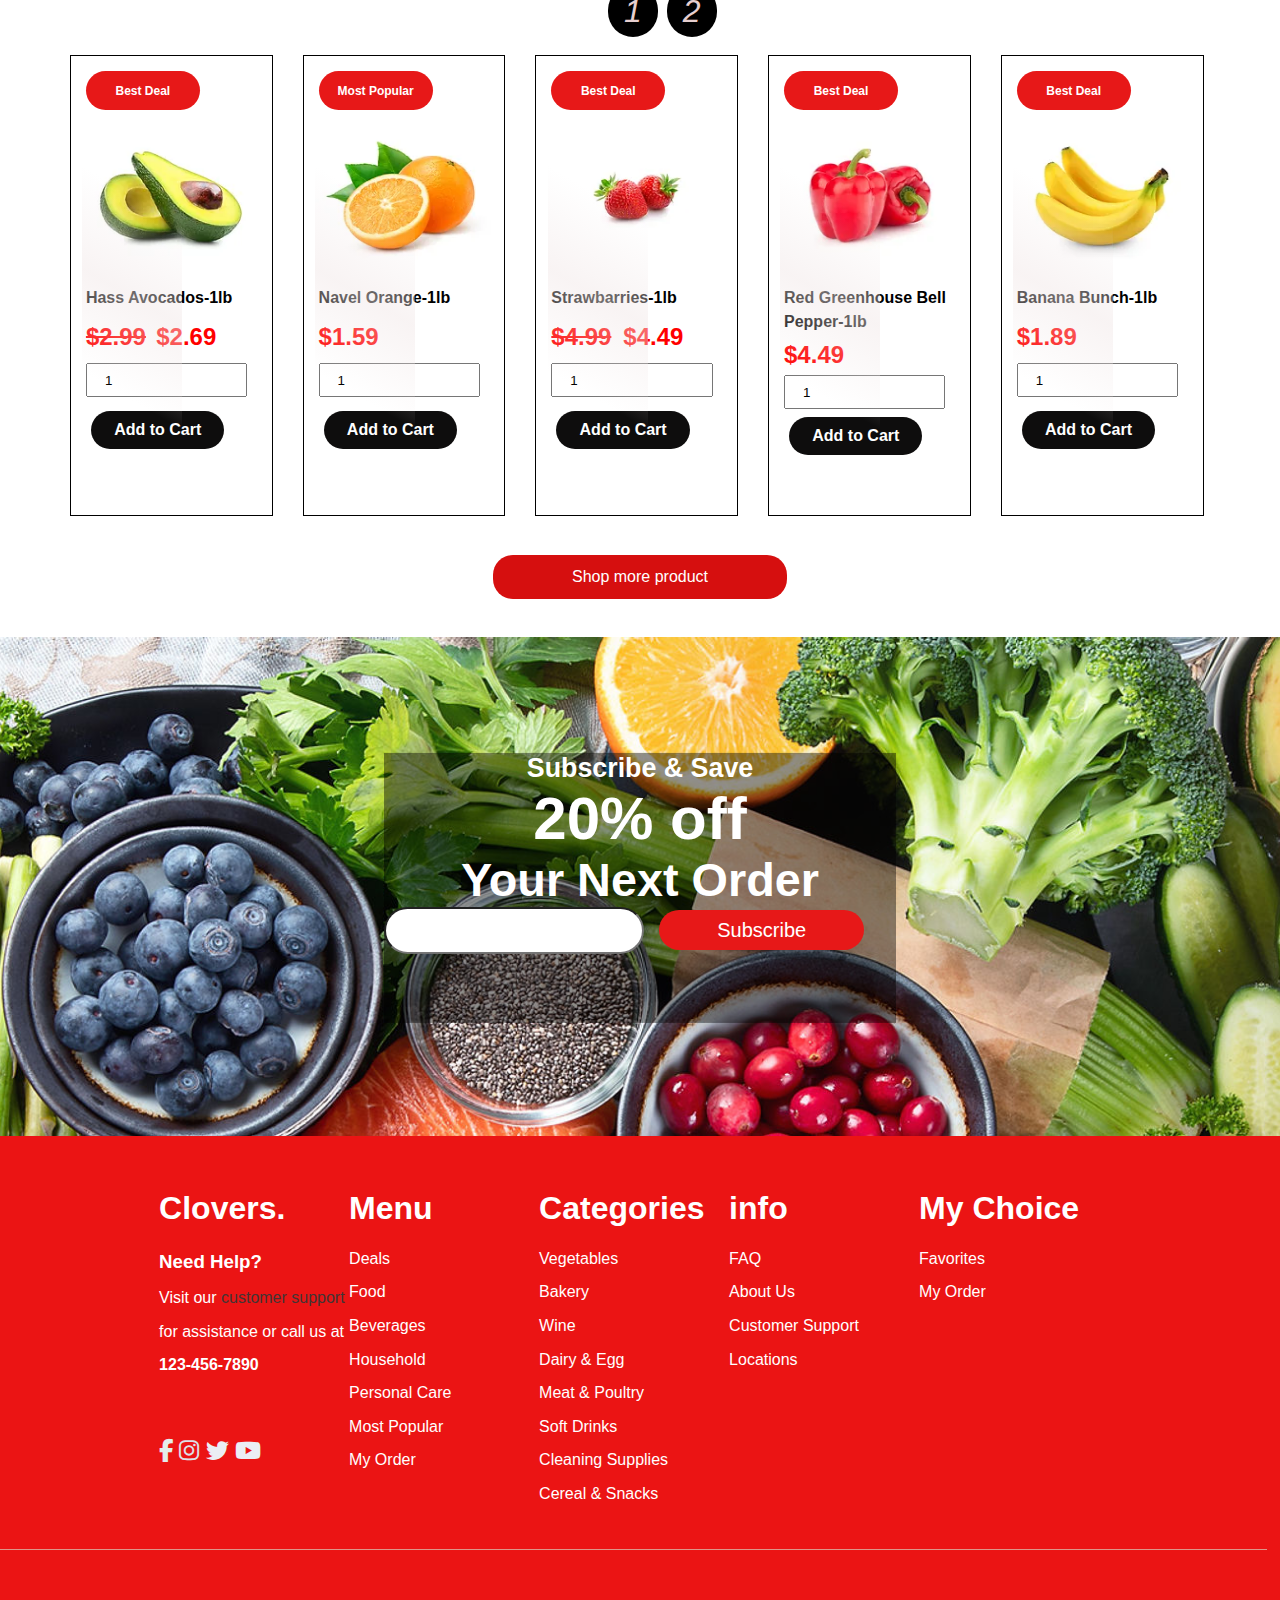
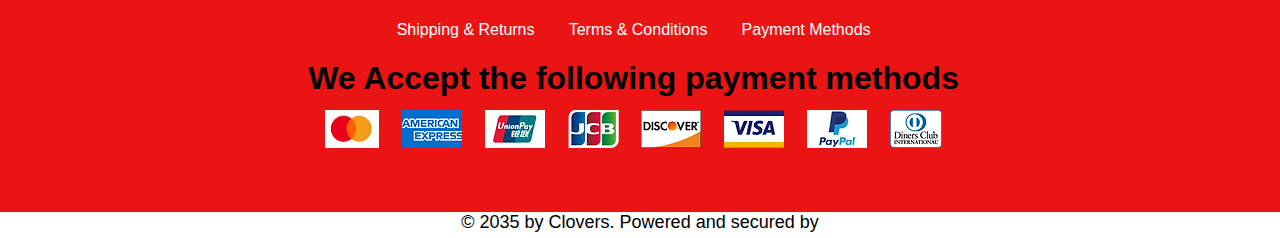
==== commit f7ffb84e: "project4" ====
--- a/index.html
+++ b/index.html
@@ -1014,9 +1014,9 @@
 
     <section class="section7">
         <div class="shopping">
-            <div class="corn">
+            <!-- <div class="corn">
                 <img src="img/corn.webp" alt="">
-            </div>
+            </div> -->
             <div class="door">
                 <p>Save Time & Money</p>
                 <h1>Shop With Us </h1>
--- a/styles.css
+++ b/styles.css
@@ -233,6 +233,7 @@
     display: flex;
     justify-content: center;
 }
+
 .butn-dark1 {
     background-color: #e71818;
     border-radius: 20px;
@@ -253,6 +254,7 @@
     align-items: center;
     text-align: center;
 }
+
 .butn-dark1 a {
     text-decoration: none;
     color: white;
@@ -647,19 +649,19 @@
 
 }
 
-.corn {
+/* .corn {
     width: 40%;
     height: 33vw;
     text-align: center;
     position: absolute;
     transform: translate(-54%, 33%);
-}
+} */
 
 .door {
     color: #fff;
     position: absolute;
     font-size: 32px;
-    transform: translate(32%, 83%);
+    transform: translate(-40%, 83%);
     display: grid;
     row-gap: 4px;
 }
@@ -679,24 +681,25 @@
     display: flex;
     justify-content: center;
     gap: 6%;
+}
+
+.pastas img {
+    /* height: 31vw;
+    width: 100%; */
+}
+
+.pastas {
     position: relative;
-}
-
-.pastas img {
-    height: 31vw;
-    width: 100%;
+    display: flex;
+
 }
 
 .italy {
     position: absolute;
-    top: 4rem;
-    display: grid;
-    justify-content: center;
-    width: 26%;
+    top: 22%;
     font-size: 35px;
-    row-gap: 2px;
-}
-
+    transform: translate(75px, 13px);
+}
 
 .bestss {
     display: flex;
@@ -1084,6 +1087,7 @@
     border-width: 1px;
     color: #fff;
     grid-template-columns: 250px 250px 250px 250px 250px;
+    justify-content: center;
     display: grid;
     padding: 3%;
     line-height: 2.1;
@@ -1129,6 +1133,7 @@
     background-color: #fff;
 
 }
-i.fa-solid.fa-magnifying-glass{
+
+i.fa-solid.fa-magnifying-glass {
     position: absolute;
 }--- a/index-responsive.css
+++ b/index-responsive.css
@@ -51,6 +51,7 @@
     .visit {
         width: 93%;
         grid-template-columns: 190px 190px 190px 190px 189px;
+        justify-content: center;
     }
 
     .butns {
@@ -125,11 +126,16 @@
 
     .visit {
         grid-template-columns: 175px 175px 175px 175px;
+        justify-content: center;
     }
 
     .cardss {
         height: 41vw;
         width: 88%;
+    }
+
+    .pastas img {
+        width: 100%;
     }
 
     .letter {
@@ -159,6 +165,7 @@
 
     .visit {
         width: 94%;
+        justify-content: center;
     }
 
     .payment {
@@ -227,6 +234,13 @@
         width: 100%;
     }
 
+    .card {
+        position: relative;
+        background: transparent;
+        margin: auto;
+        height: 304px;
+    }
+
     .deliver {
         gap: 18px;
         grid-template-columns: 280px 280px;
@@ -245,11 +259,6 @@
         width: 68%;
         margin: auto;
     }
-
-    .list {
-        width: 25%;
-    }
-
 
     .card:hover .content {
         width: 150px;
@@ -308,7 +317,11 @@
     }
 
     .italy {
-        font-size: 12px;
+        font-size: 22px;
+    }
+
+    .pastas img {
+        width: 100%;
     }
 
     .wrapper {
@@ -369,6 +382,7 @@
 
     .visit {
         grid-template-columns: 182px 182px 182px;
+        justify-content: center;
     }
 
     .great1 {
@@ -480,18 +494,16 @@
         height: 25px;
     }
 
-    .door {
-        width: auto;
-        transform: translate(-5px, 6px);
-        font-size: 13px;
-    }
-
     .clean {
         flex-direction: column;
         width: 93%;
         margin: auto;
     }
 
+    .pastas img {
+        width: 98%;
+    }
+
     .clean img {
         width: 100%;
         height: 164px;
@@ -532,16 +544,25 @@
 
     .visit {
         width: 94%;
+        justify-content: center;
     }
 
     .payment {
         width: 90%;
     }
 
+    .pastas img {
+        width: 100%;
+        height: 257px;
+    }
+
     .italy {
-        text-align: center;
-        font-size: 9px;
-        top: 0px;
+        font-size: 24px;
+        top: 31px;
+    }
+
+    .taste {
+        flex-direction: column;
     }
 
     .corn img {
@@ -566,6 +587,13 @@
         height: 23px;
     }
 
+    .door {
+        width: auto;
+        transform: translate(0px, 43px);
+        font-size: 21px;
+        top: 20%;
+    }
+
     .great {
         font-size: 18px;
     }
@@ -580,7 +608,7 @@
     }
 
     .greats {
-        font-size: 25px;
+        font-size: 19px;
     }
 
     .time {
@@ -609,17 +637,13 @@
         height: 9vw;
     }
 
-    .corn img {
-        height: 450px;
-    }
-
     .visit {
         grid-template-columns: 190px;
         justify-content: center;
     }
 
     .butn2 {
-        width: 38%;
+        width: 46%;
     }
 
     .visa {
@@ -654,7 +678,7 @@
     .nav2 {
         justify-content: center;
         height: 81px;
-        flex-wrap: wrap;
+        flex-direction: column;
         align-items: center;
         text-align: center;
     }
@@ -664,4 +688,13 @@
         width: 83%;
         padding-left: 39px;
     }
+
+    .pagination,
+    .paginations {
+        margin: 2% 0%;
+    }
+
+    .butn-dark1 {
+        width: 55%;
+    }
 }